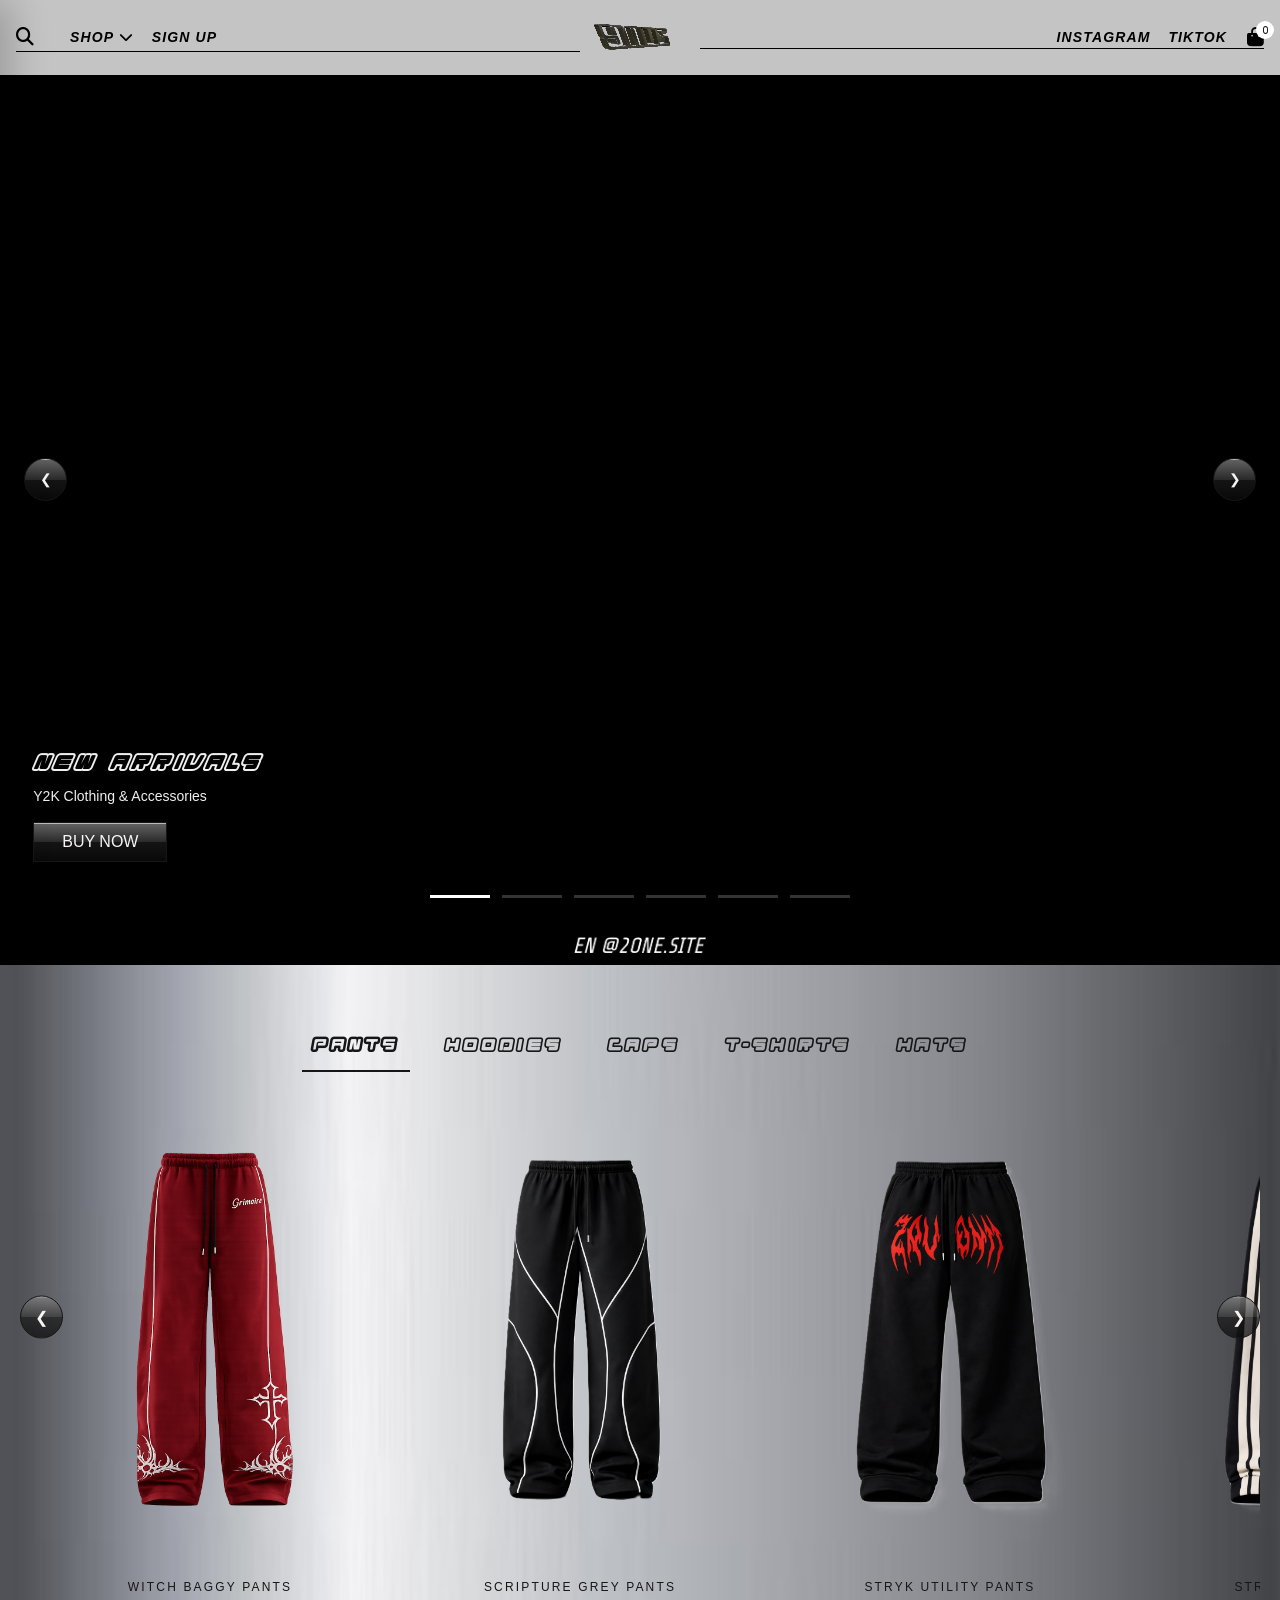
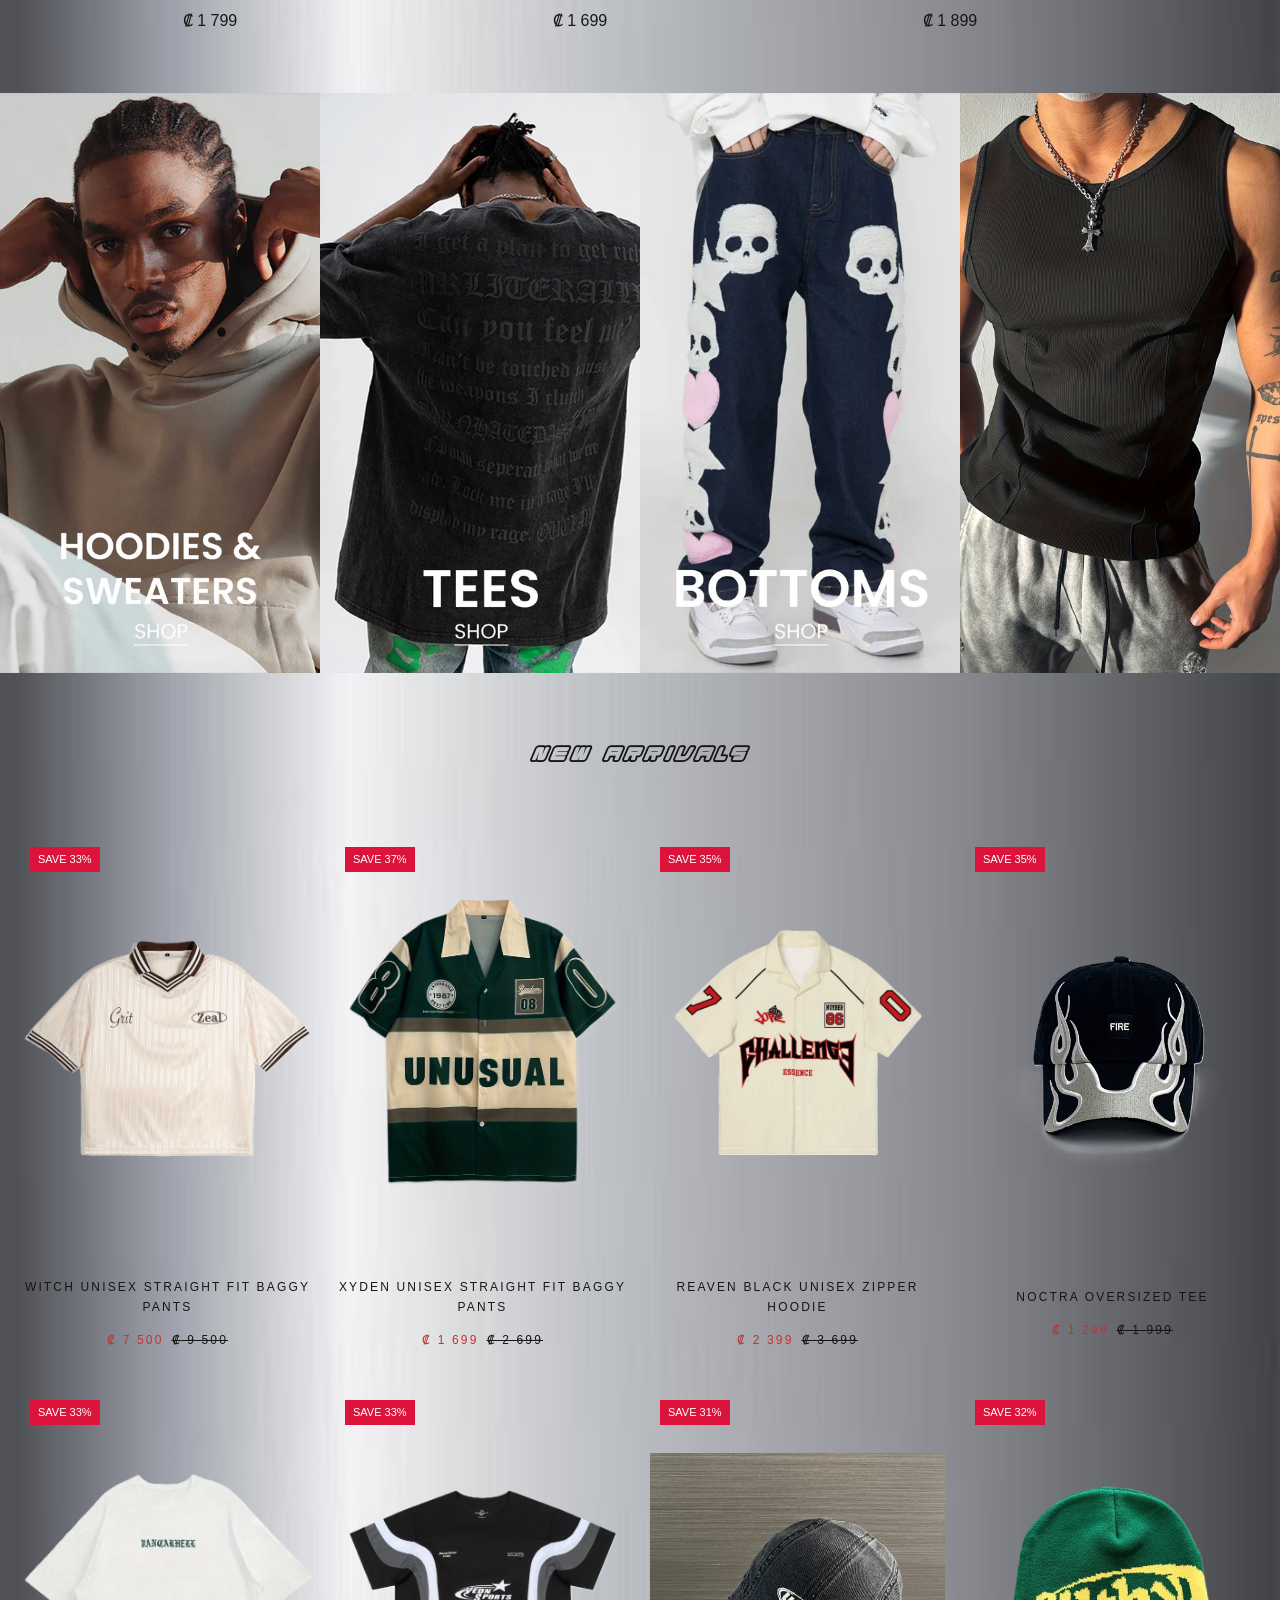
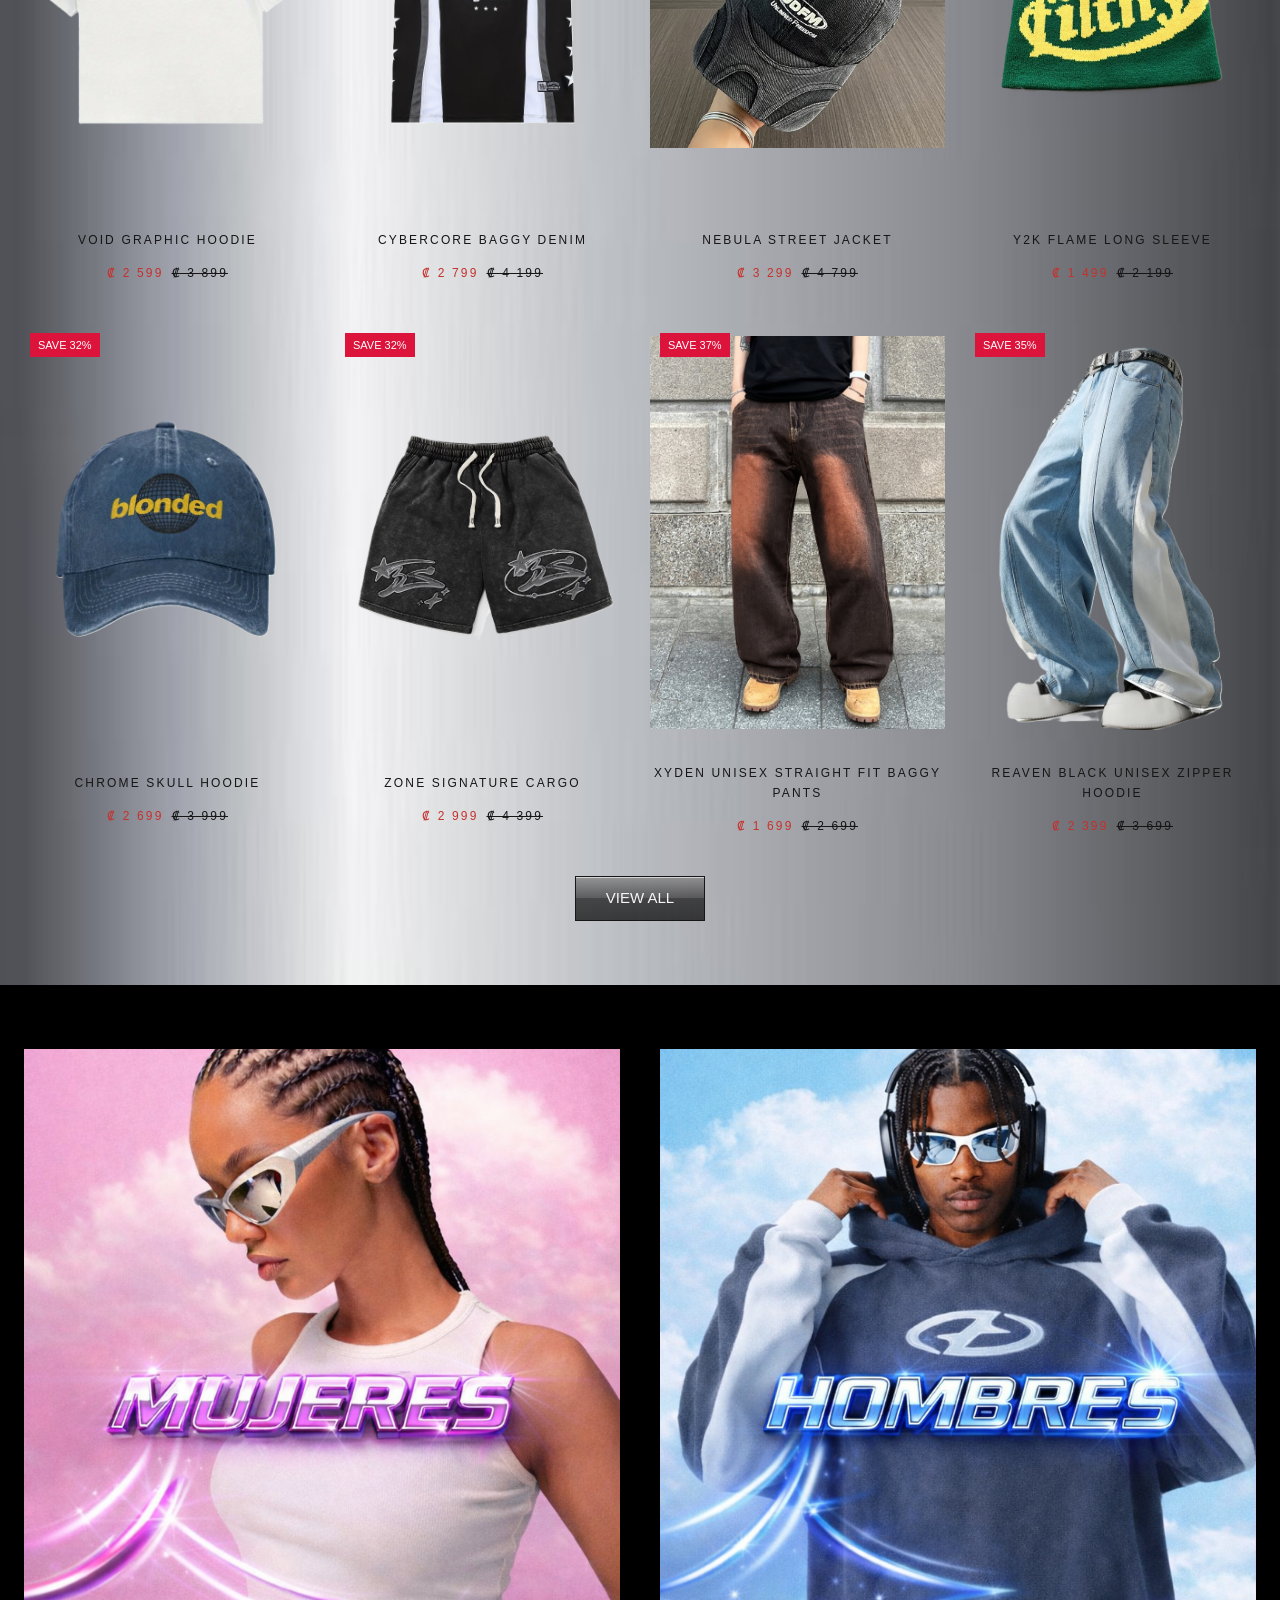
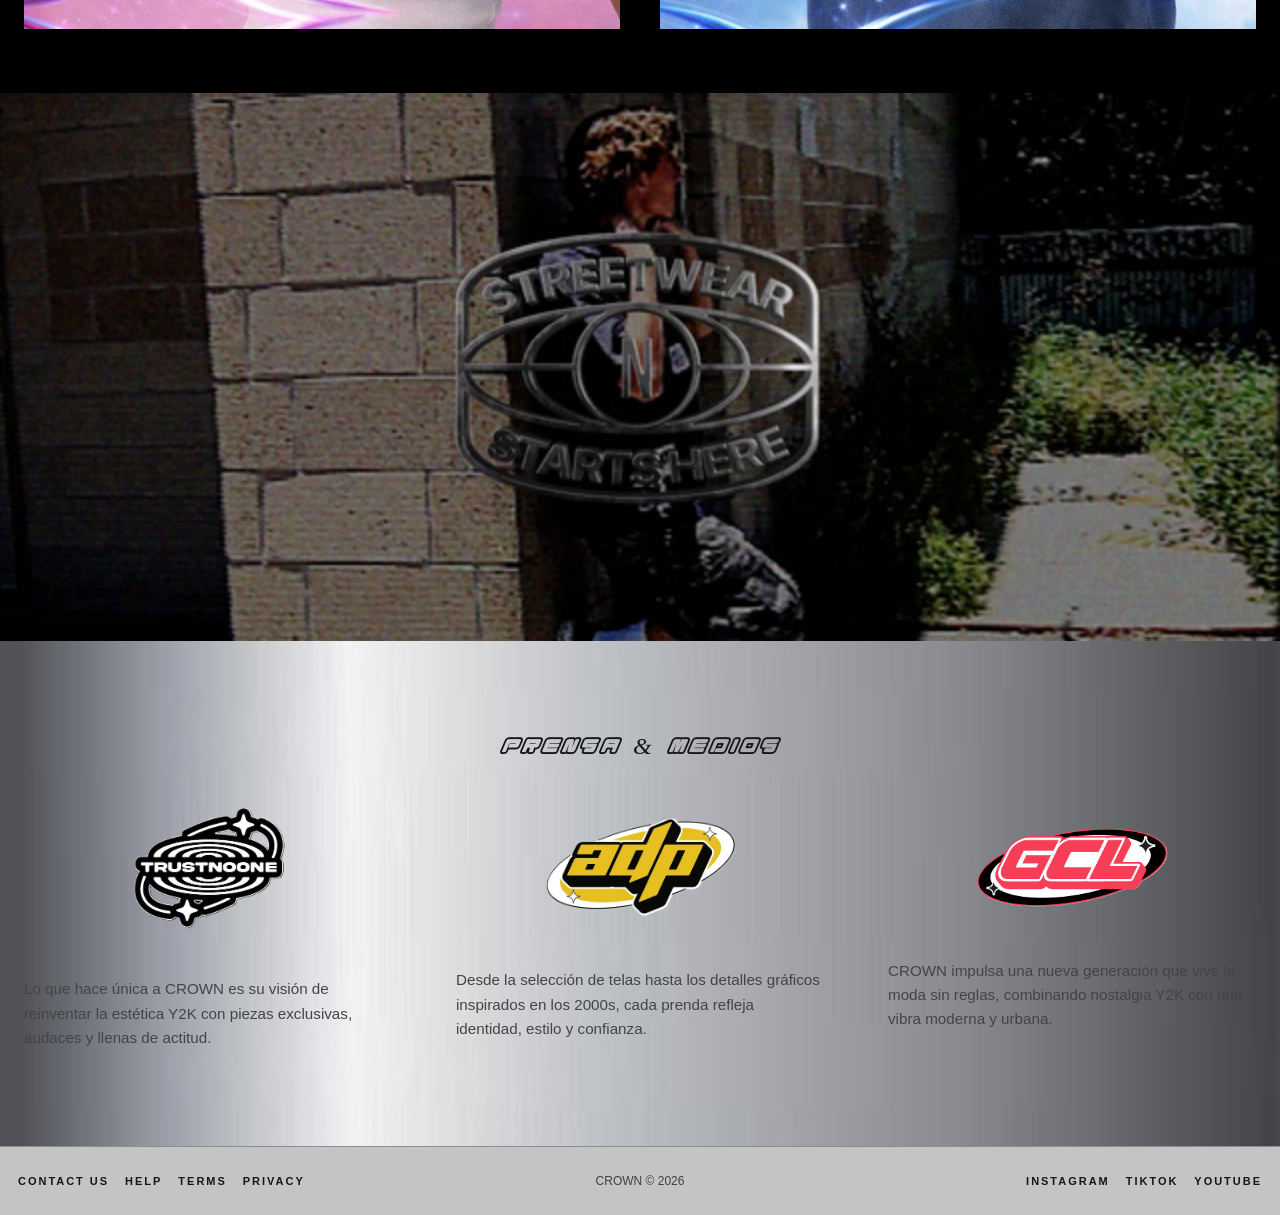
==== index.html @ a40ee008 "first commit" ====
<!doctype html>
<html lang="es">

<head>
    <meta charset="utf-8">
    <meta name="viewport"
        content="width=device-width, initial-scale=1.0, height=device-height, minimum-scale=1.0, maximum-scale=5.0">
    <link href="https://cdnjs.cloudflare.com/ajax/libs/font-awesome/6.5.1/css/all.min.css" rel="stylesheet">

    <title>Elegant Streetwear</title>
    <link rel="shortcut icon" href="favicon.ico" type="image/x-icon">

    <link href="/css/style.css" rel="stylesheet" type="text/css" media="all" />
    <link href="/css/theme.css" rel="stylesheet" type="text/css" media="all" />
    <link href="/css/header.css" rel="stylesheet" type="text/css" media="all" />
    <link href="/css/slider.css" rel="stylesheet" type="text/css" media="all" />
    <link href="/css/featured.css" rel="stylesheet" type="text/css" media="all" />
    <link href="/css/marquee.css" rel="stylesheet" type="text/css" media="all" />
    <link href="/css/categories.css" rel="stylesheet" type="text/css" media="all" />
    <link href="/css/arrivals.css" rel="stylesheet" type="text/css" media="all" />
    <link href="/css/bisection.css" rel="stylesheet" type="text/css" media="all" />
    <link href="/css/video.css" rel="stylesheet" type="text/css" media="all" />
    <link href="/css/reviews.css" rel="stylesheet" type="text/css" media="all" />
    <link href="/css/footer.css" rel="stylesheet" type="text/css" media="all" />
</head>

<body>
    <header class="site-header">
        <div class="header-container">
            <!-- LEFT -->
            <div class="header-left">
                <!-- HAMBURGER (MOBILE) -->
                <button class="hamburger-btn" id="hamburgerBtn">
                    <span></span>
                    <span></span>
                    <span></span>
                </button>
                <!-- SEARCH -->
                <a href="#" class="header-icon">
                    <i class="fa fa-search"></i>
                </a>
                <!-- DESKTOP NAV -->
                <nav class="header-nav">
                    <ul class="nav-list">
                        <li class="nav-item nav-dropdown">
                            <details class="dropdown-root">
                                <summary class="nav-link">
                                    SHOP <i class="fa fa-chevron-down"></i>
                                </summary>

                                <ul class="dropdown-menu">
                                    <li><a href="#">VIEW ALL</a></li>
                                    <li><a href="#">HOODIES</a></li>
                                    <li><a href="#">SHIRTS</a></li>
                                    <li><a href="#">SHORTS</a></li>
                                </ul>
                            </details>
                        </li>
                        <li class="nav-item">
                            <a href="#" class="nav-link">SIGN UP</a>
                        </li>
                    </ul>
                </nav>
            </div>
            <!-- CENTER LOGO -->
            <div class="header-logo">
                <a href="/" class="logo-link">
                    <video class="site-logo" autoplay muted loop playsinline preload="metadata" poster="">
                        <source src="/videos/logo-3d.webm" type="video/mp4">
                        Tu navegador no soporta video HTML5.>
                    </video>
                </a>
            </div>
            <!-- RIGHT -->
            <div class="header-right">
                <nav class="social-nav">
                    <a href="#" class="social-link">INSTAGRAM</a>
                    <a href="#" class="social-link">TIKTOK</a>
                </nav>
                <a href="#" class="header-icon">
                    <i class="fa fa-shopping-bag icon cart-icon" data-count="0" aria-hidden="true"></i>
                </a>
            </div>
        </div>
    </header>

    <!-- SEARCH PANEL -->
    <div class="search-panel" id="searchPanel">
        <div class="search-overlay" id="searchOverlay"></div>
        <div class="search-box">
            <input type="text" placeholder="Search products..." autofocus>
            <button class="search-close" id="searchClose">
                <i class="fa fa-times"></i>
            </button>
        </div>
    </div>

    <!-- MOBILE MENU -->
    <div class="mobile-menu" id="mobileMenu">
        <div class="mobile-menu-overlay" id="mobileOverlay"></div>

        <div class="mobile-menu-panel">
            <button class="mobile-close" id="mobileClose">
                <i class="fa fa-times"></i>
            </button>

            <ul class="mobile-nav-list">
                <li><a href="#">Shop</a></li>
                <li><a href="#">Hoodies</a></li>
                <li><a href="#">Shirts</a></li>
                <li><a href="#">Shorts</a></li>
                <li><a href="#">Sign Up</a></li>
            </ul>

            <div class="mobile-social">
                <a href="#">Instagram</a>
                <a href="#">TikTok</a>
            </div>
        </div>
    </div>

    <main id="main" class="anchor">

        <section class="slider-section">
            <div id="ctrl" class="silder-control-holder">
                <div class="ctrlbtn">
                    &#10094;
                </div>
                <div class="ctrlbtn">
                    &#10095;
                </div>
            </div>

            <div class="slider-domstuff">
                <h1 class="slider-title">
                    New Arrivals
                </h1>
                <div>
                    Y2K Clothing & Accessories
                </div>

                <a href="#" class="basic-button">BUY NOW</a>
            </div>

            <div class="wrap">
                <img src="/images/slider/curtains.jpg" data-sampler="displacement" style="opacity:0;"
                    crossorigin="anonymous" />
                <img src="/images/slider/slider-1.jpg" class="slide-images" style="opacity:0.0;"
                    crossorigin="anonymous" />
                <img src="/images/slider/slider-2.jpg" class="slide-images" style="opacity:0.0;"
                    crossorigin="anonymous" />
                <img src="/images/slider/slider-3.jpg" class="slide-images" style="opacity:0.0;"
                    crossorigin="anonymous" />
                <img src="/images/slider/slider-4.jpg" class="slide-images" style="opacity:0.0;"
                    crossorigin="anonymous" />
                <img src="/images/slider/slider-5.jpg" class="slide-images" style="opacity:0.0;"
                    crossorigin="anonymous" />
                <img src="/images/slider/slider-6.jpg" class="slide-images" style="opacity:0.0;"
                    crossorigin="anonymous" />
            </div>

            <div id="c" class="slider-canvas"></div>

            <div class="slider-indicators">
                <span class="indicator active"></span>
                <span class="indicator"></span>
                <span class="indicator"></span>
                <span class="indicator"></span>
                <span class="indicator"></span>
                <span class="indicator"></span>
            </div>
        </section>

        <section class="top-banners" aria-label="Promotional banners">
            <div class="top-banners-item">
                <img src="/images/marquee.gif" alt="Descuentos especiales">
            </div>
        </section>

        <!-- FEATURED COLLECTION -->

        <section class="featured-section">
            <div class="featured-wrapper">

                <header class="featured-header">
                    <nav class="featured-filter">
                        <button class="filter-btn active" data-category="pants">pants</button>
                        <button class="filter-btn" data-category="hoodies">hoodies</button>
                        <button class="filter-btn" data-category="caps">caps</button>
                        <button class="filter-btn" data-category="tshirts">t-shirts</button>
                        <button class="filter-btn" data-category="hats">hats</button>
                    </nav>
                </header>

                <div class="featured-slider-wrapper">
                    <button class="slider-btn slider-prev">&#10094;</button>

                    <div class="featured-slider" id="featuredSlider"></div>

                    <button class="slider-btn slider-next">&#10095;</button>
                </div>

            </div>
        </section>



        <section class="collection-strip" aria-label="Shop categories">
            <ul class="collection-list">
                <li class="collection-item">
                    <a href="/collections/hoodies-for-men-women">
                        <img src="/images/categories/category-1.webp" alt="Hoodies">
                    </a>
                </li>

                <li class="collection-item">
                    <a href="/collections/baggy-pants">
                        <img src="/images/categories/category-2.webp" alt="Baggy Pants">
                    </a>
                </li>

                <li class="collection-item">
                    <a href="/collections/vest">
                        <img src="/images/categories/category-3.webp" alt="Vest">
                    </a>
                </li>

                <li class="collection-item">
                    <a href="/collections/boxy-oversized-tshirt">
                        <img src="/images/categories/category-4.jpg" alt="T-Shirts">
                    </a>
                </li>
            </ul>
        </section>

        <!-- MAIN COLLECTION -->

        <section id="#" class="arrival-container">
            <div class="arrival-grid">
                <div class="arrival-div">
                    <h2 class="arrival-heading">NEW ARRIVALS</h2>
                </div>

                <div class="arrival-list" id="arrivalList"><!-- DINAMIC CONTENT --></div>

                <div class="arrive-bottom-div">
                    <a class="arrival-btn" href="#">VIEW ALL</a>
                </div>
            </div>
        </section>

        <!-- BISECTION -->

        <section class="bisection">
            <div class="bisection-wrapper">

                <ul class="bisection-list">

                    <li class="bisection-item">
                        <a href="#" class="bisection-link">
                            <figure class="bisection-figure">
                                <img src="/images/genderf.png" alt="Y2K Fashion Women" class="bisection-image"
                                    loading="lazy">
                            </figure>
                        </a>
                    </li>

                    <li class="bisection-item">
                        <a href="#" class="bisection-link">
                            <figure class="bisection-figure">
                                <img src="/images/genderm.png" alt="Y2K Fashion Men" class="bisection-image"
                                    loading="lazy">
                            </figure>
                        </a>
                    </li>

                </ul>

            </div>
        </section>

        <!-- VIDEO COLLECTION -->

        <section class="video-section" aria-label="Video promocional principal">
            <div class="video-wrapper">
                <video class="video-bg" autoplay muted loop playsinline preload="metadata"
                    poster="/videos/poster-1.webp">
                    <source src="/videos/video-1.mp4" type="video/mp4">
                    Tu navegador no soporta video HTML5.
                </video>
            </div>
        </section>

        <section class="press-media-section">
            <div class="press-media-container">
                <header class="press-media-header">
                    <p class="press-media-label">Prensa & Medios</p>
                </header>

                <div class="press-media-grid">

                    <article class="press-media-card">
                        <a href="#" class="press-media-image-link">
                            <img src="/images/reviews/brand-1.png" alt="">
                        </a>
                        <p class="press-media-text">
                            Lo que hace única a CROWN es su visión de reinventar la estética Y2K con piezas exclusivas,
                            audaces y llenas de actitud.
                        </p>
                    </article>

                    <article class="press-media-card">
                        <a href="#" class="press-media-image-link">
                            <img src="/images/reviews/brand-2.png" alt="">
                        </a>
                        <p class="press-media-text">
                            Desde la selección de telas hasta los detalles gráficos inspirados en los 2000s, cada prenda
                            refleja identidad, estilo y confianza.
                        </p>
                    </article>

                    <article class="press-media-card">
                        <a href="#" class="press-media-image-link">
                            <img src="/images/reviews/brand-3.png" alt="">
                        </a>
                        <p class="press-media-text">
                            CROWN impulsa una nueva generación que vive la moda sin reglas, combinando nostalgia Y2K con
                            una vibra moderna y urbana.
                        </p>
                    </article>
                </div>
            </div>
        </section>

        <footer class="site-footer">
            <div class="footer-container">

                <!-- LEFT: LEGAL / SUPPORT NAV -->
                <nav class="footer-nav footer-nav--legal" aria-label="Footer legal navigation">
                    <ul class="footer-list">
                        <li><a href="#">Contact Us</a></li>
                        <li><a href="#">Help</a></li>
                        <li><a href="#">Terms</a></li>
                        <li><a href="#">Privacy</a></li>
                    </ul>
                </nav>

                <!-- CENTER: COPYRIGHT -->
                <p class="footer-copyright">
                    CROWN © 2026
                </p>

                <!-- RIGHT: SOCIAL NAV -->
                <nav class="footer-nav footer-nav--social" aria-label="Footer social links">
                    <ul class="footer-list">
                        <li>
                            <a href="#" target="_blank" rel="noopener noreferrer">
                                Instagram
                            </a>
                        </li>
                        <li>
                            <a href="#" target="_blank" rel="noopener noreferrer">
                                TikTok
                            </a>
                        </li>
                        <li>
                            <a href="#" target="_blank" rel="noopener noreferrer">
                                YouTube
                            </a>
                        </li>
                    </ul>
                </nav>

            </div>
        </footer>
    </main>

    <script src="/js/header.js"></script>
    <script src="/js/curtains-umd.js"></script>
    <script src="/js/webglcurtslider.js"></script>
    <script src="/js/slider.js"></script>
    <script src="/js/featured.js"></script>
    <script src="/js/arrives.js"></script>
</body>

</html>
---- css/style.css ----
@font-face {
  font-family: "ProtomoOutline";
  src: url("/fonts/Protomo-Outline.otf") format("opentype");
  font-weight: normal;
  font-style: normal;
  font-display: swap;
}

:root {
  --container-max-width: 100%;
  --container-xxs-max-width: 27.5rem;
  --container-xs-max-width: 42.5rem;
  --container-sm-max-width: 61.25rem;
  --container-md-max-width: 71.875rem;
  --container-lg-max-width: 78.75rem;
  --container-xl-max-width: 85rem;
  --container-gutter: 1.25rem;
  --section-vertical-spacing: 2rem;
  --section-vertical-spacing-tight: 2rem;
  --section-stack-gap: 1.5rem;
  --section-stack-gap-tight: 1.5rem;
  --form-gap: 1.25rem;
  --fieldset-gap: 1rem;
  --form-control-gap: 0.625rem;
  --checkbox-control-gap: 0.75rem;
  --input-padding-block: 0.65rem;
  --input-padding-inline: 0.8rem;
  --checkbox-size: 0.875rem;

  --sticky-area-height: calc(
    var(--announcement-bar-is-sticky, 0) * var(--announcement-bar-height, 0px) +
      var(--header-is-sticky, 0) * var(--header-is-visible, 1) *
      var(--header-height, 0px)
  );

  --transform-logical-flip: 1;
  --transform-origin-start: left;
  --transform-origin-end: right;

  --heading-font-family: "Instrument Sans", sans-serif;
  --heading-font-weight: 400;
  --heading-font-style: normal;
  --heading-text-transform: uppercase;
  --heading-letter-spacing: 0.18em;
  --text-font-family: Nunito, sans-serif;
  --text-font-weight: 400;
  --text-font-style: normal;
  --text-letter-spacing: 0em;
  --button-font: var(--text-font-style) var(--text-font-weight) var(--text-sm) /
    1.65 var(--text-font-family);
  --button-text-transform: uppercase;
  --button-letter-spacing: 0.18em;
  /* Font sizes */
  --text-heading-size-factor: 1;
  --text-h1: max(
    0.6875rem,
    clamp(1.375rem, 1.146341463414634rem + 0.975609756097561vw, 2rem) *
      var(--text-heading-size-factor)
  );
  --text-h2: max(
    0.6875rem,
    clamp(1.25rem, 1.0670731707317074rem + 0.7804878048780488vw, 1.75rem) *
      var(--text-heading-size-factor)
  );
  --text-h3: max(
    0.6875rem,
    clamp(1.125rem, 1.0335365853658536rem + 0.3902439024390244vw, 1.375rem) *
      var(--text-heading-size-factor)
  );
  --text-h4: max(
    0.6875rem,
    clamp(1rem, 0.9542682926829268rem + 0.1951219512195122vw, 1.125rem) *
      var(--text-heading-size-factor)
  );
  --text-h5: calc(0.875rem * var(--text-heading-size-factor));
  --text-h6: calc(0.75rem * var(--text-heading-size-factor));
  --text-xs: 0.75rem;
  --text-sm: 0.8125rem;
  --text-base: 0.875rem;
  --text-lg: 1rem;
  --text-xl: 1.125rem;
  --rounded-full: 9999px;
  --button-border-radius: 0.125rem;
  --input-border-radius: 0rem;
  --shadow-sm: 0 2px 8px rgb(0 0 0 / 0.05);
  --shadow: 0 5px 15px rgb(0 0 0 / 0.05);
  --shadow-md: 0 5px 30px rgb(0 0 0 / 0.05);
  --shadow-block: px px px rgb(var(--text-primary) / 0);
}

[dir="rtl"]:root {
  --transform-logical-flip: -1;
  --transform-origin-start: right;
  --transform-origin-end: left;
}

@media screen and (min-width: 700px) {
  :root {
    --text-xs: 0.75rem;
    --text-sm: 0.8125rem;
    --text-base: 0.875rem;
    --text-lg: 1rem;
    --text-xl: 1.25rem;
    --container-gutter: 2rem;
  }
}

@media screen and (min-width: 1000px) {
  :root {
    --container-gutter: 3rem;
    --section-vertical-spacing: 3rem;
    --section-vertical-spacing-tight: 3rem;
    --section-stack-gap: 2.25rem;
    --section-stack-gap-tight: 2.25rem;
  }
}

:root {
  --page-overlay: 0 0 0 / 0.4;
  --page-background: ;
  --on-sale-text: 197 49 45;
  --on-sale-badge-background: 197 49 45;
  --on-sale-badge-text: 255 255 255;
  --sold-out-badge-background: 255 255 255;
  --sold-out-badge-text: 0 0 0 / 0.65;
  --custom-badge-background: 0 0 0;
  --custom-badge-text: 255 255 255;
  --star-color: 48 122 7;
  --success-background: 212 227 203;
  --success-text: 48 122 7;
  --warning-background: 237 237 237;
  --warning-text: 107 107 107;
  --error-background: 219 219 219;
  --error-text: 107 107 107;
}

.color-scheme--scheme-1 {
  --accent: 28 28 28;
  --text-color: 0 0 0;
  --background: 196 196 196 / 1;
  --background-without-opacity: 196 196 196;
  --background-gradient: ;
  --border-color: 167 167 167;
  --button-background: 28 28 28;
  --button-text-color: 255 255 255;
  --circle-button-background: 255 255 255;
  --circle-button-text-color: 28 28 28;
}

.shopify-section:has(
    .section-spacing.color-scheme--bg-4956a57c16ea1cfdc766ca090daf4031
  )
  + .shopify-section:has(
    .section-spacing.color-scheme--bg-4956a57c16ea1cfdc766ca090daf4031:not(
        .bordered-section
      )
  )
  .section-spacing {
  padding-block-start: 0;
}

.color-scheme--scheme-2 {
  --accent: 28 28 28;
  --text-color: 28 28 28;
  --background: 255 255 255 / 1;
  --background-without-opacity: 255 255 255;
  --background-gradient: ;
  --border-color: 221 221 221;
  --button-background: 28 28 28;
  --button-text-color: 255 255 255;
  --circle-button-background: 255 255 255;
  --circle-button-text-color: 28 28 28;
}

.shopify-section:has(
    .section-spacing.color-scheme--bg-54922f2e920ba8346f6dc0fba343d673
  )
  + .shopify-section:has(
    .section-spacing.color-scheme--bg-54922f2e920ba8346f6dc0fba343d673:not(
        .bordered-section
      )
  )
  .section-spacing {
  padding-block-start: 0;
}

.color-scheme--scheme-3 {
  --accent: 255 255 255;
  --text-color: 255 255 255;
  --background: 0 0 0 / 1;
  --background-without-opacity: 0 0 0;
  --background-gradient: ;
  --border-color: 38 38 38;
  --button-background: 255 255 255;
  --button-text-color: 28 28 28;
  --circle-button-background: 255 255 255;
  --circle-button-text-color: 28 28 28;
}

.shopify-section:has(
    .section-spacing.color-scheme--bg-77e774e6cc4d94d6a32f6256f02d9552
  )
  + .shopify-section:has(
    .section-spacing.color-scheme--bg-77e774e6cc4d94d6a32f6256f02d9552:not(
        .bordered-section
      )
  )
  .section-spacing {
  padding-block-start: 0;
}

.color-scheme--scheme-4 {
  --accent: 255 255 255;
  --text-color: 255 255 255;
  --background: 0 0 0 / 0;
  --background-without-opacity: 0 0 0;
  --background-gradient: ;
  --border-color: 255 255 255;
  --button-background: 255 255 255;
  --button-text-color: 28 28 28;
  --circle-button-background: 255 255 255;
  --circle-button-text-color: 28 28 28;
}

.shopify-section:has(
    .section-spacing.color-scheme--bg-3671eee015764974ee0aef1536023e0f
  )
  + .shopify-section:has(
    .section-spacing.color-scheme--bg-3671eee015764974ee0aef1536023e0f:not(
        .bordered-section
      )
  )
  .section-spacing {
  padding-block-start: 0;
}

.color-scheme--dialog {
  --accent: 28 28 28;
  --text-color: 28 28 28;
  --background: 255 255 255 / 1;
  --background-without-opacity: 255 255 255;
  --background-gradient: ;
  --border-color: 221 221 221;
  --button-background: 28 28 28;
  --button-text-color: 255 255 255;
  --circle-button-background: 255 255 255;
  --circle-button-text-color: 28 28 28;
}

.gokwik-checkout {
  width: 100%;
  display: flex;
  justify-content: center;
  flex-direction: column;
  align-items: end;
  margin-bottom: 10px;
}

.gokwik-checkout button {
  max-width: 100%;
  width: 100%;
  border: none;
  display: flex;
  justify-content: center;
  align-items: center;
  background: #000000;
  position: relative;
  margin: 0;
  cursor: pointer;
  padding: 5px 10px;
  height: 45px;
}

#gokwik-buy-now.disabled,
.gokwik-disabled {
  opacity: 0.5;
  cursor: not-allowed;
}

.gokwik-checkout button:focus {
  outline: none;
}

.gokwik-checkout button > span {
  display: flex;
}

.gokwik-checkout button > span.btn-text {
  display: flex;
  flex-direction: column;
  color: #ffffff;
  align-items: flex-start;
}

.gokwik-checkout button > span.btn-text > span:last-child {
  padding-top: 2px;
  font-size: 10px;
  line-height: 10px;
  text-transform: initial;
}

.gokwik-checkout button > span.btn-text > span:first-child {
  font-size: 13px;
}

.gokwik-checkout button > span.pay-opt-icon img:first-child {
  margin-right: 10px;
  margin-left: 10px;
}

/*   Additional */

.gokwik-checkout button.disabled {
  opacity: 0.5;
  cursor: not-allowed;
}

.gokwik-checkout button.disabled .addloadr#btn-loader {
  display: flex !important;
}

#gokwik-buy-now.disabled .addloadr#btn-loader {
  display: flex !important;
}

#gokwik-buy-now:disabled {
  cursor: not-allowed;
}

.gokwik-checkout button:hover {
  background-position: right center;
}

button[name="checkout"] {
  width: 0px;
  height: 0px;
  visibility: hidden;
}

#gokwik-buy-now {
  background: #000000;
  width: 100%;
  color: #ffffff;
  cursor: pointer;
  line-height: 1;
  border-radius: 5px;
  padding: 15px 10px;
  font-size: 13px;
  margin-bottom: 10px;
  position: relative;
  text-transform: uppercase;
  letter-spacing: 2px;
}

/* Loader CSS */

#btn-loader {
  display: none;
  position: absolute;
  top: 0;
  bottom: 0;
  left: 0;
  right: 0;
  justify-content: center;
  align-items: center;
  background: #000000;
  border-radius: 10px;
}

.cir-loader,
.cir-loader:after {
  border-radius: 50%;
  width: 35px;
  height: 35px;
}

.cir-loader {
  margin: 6px auto;
  font-size: 10px;
  position: relative;
  text-indent: -9999em;
  border-top: 0.5em solid rgba(255, 255, 255, 0.2);
  border-right: 0.5em solid rgba(255, 255, 255, 0.2);
  border-bottom: 0.5em solid rgba(255, 255, 255, 0.2);
  border-left: 0.5em solid #ffffff;
  -webkit-transform: translateZ(0);
  -ms-transform: translateZ(0);
  transform: translateZ(0);
  -webkit-animation: load8 1.1s infinite linear;
  animation: load8 1.1s infinite linear;
}

@-webkit-keyframes load8 {
  0% {
    -webkit-transform: rotate(0deg);
    transform: rotate(0deg);
  }

  100% {
    -webkit-transform: rotate(360deg);
    transform: rotate(360deg);
  }
}

@keyframes load8 {
  0% {
    -webkit-transform: rotate(0deg);
    transform: rotate(0deg);
  }

  100% {
    -webkit-transform: rotate(360deg);
    transform: rotate(360deg);
  }
}

.gradient {
  background: linear-gradient(180deg, #faf8f0 0%, #043f63 100%);
  --bg-overlay-color: transparent;
  min-width: 980px;
}

.heading,
.h1,
.h2,
.h3,
.h4,
.h5,
.h6,
.prose :where(h1, h2, h3, h4, h5, h6) {
  font-family: "Instrument Sans", sans-serif;
  letter-spacing: 0.18em;
  text-transform: uppercase;
  overflow-wrap: anywhere;
}
---- css/theme.css ----
*,
:before,
:after {
  box-sizing: border-box;
  border-style: solid;
  border-width: 0;
  border-color: rgb(var(--border-color));
  -webkit-font-smoothing: antialiased;
  -moz-osx-font-smoothing: grayscale;
}
html {
  -webkit-text-size-adjust: 100%;
  tab-size: 4;
  scroll-padding-top: var(--sticky-area-height);
  interpolate-size: allow-keywords;
  line-height: 1.5;
}
body {
  background: #c4c4c4;
  font:
    200 1rem / 1.50 "Instrument Sans", sans-serif,
    sans-serif;
  letter-spacing: var(--text-letter-spacing);
  margin: 0;
  position: relative;
}

hr {
  border-top-width: 1px;
  justify-self: stretch;
  height: 0;
}
a {
  color: inherit;
  -webkit-text-decoration: inherit;
  text-decoration: inherit;
}
b,
strong {
  font-weight: bolder;
}
code,
kbd,
samp,
pre {
  font-family:
    ui-monospace,
    SFMono-Regular,
    Menlo,
    Monaco,
    Consolas,
    Liberation Mono,
    Courier New,
    monospace;
  font-size: 1em;
}
table {
  text-indent: 0;
  border-color: inherit;
  border-collapse: collapse;
}
button,
input{
  font-family: inherit;
  font-size: 100%;
  font-weight: inherit;
  font-style: inherit;
  line-height: inherit;
  text-transform: inherit;
  color: inherit;
  margin: 0;
  padding: 0;
}
input[type="submit"] {
  cursor: pointer;
}
button,
select {
  text-transform: none;
}
button,
[type="button"],
[type="reset"],
[type="submit"] {
  -webkit-appearance: button;
  background-color: #0000;
  background-image: none;
}
button,
label,
summary,
[role="button"],
[type="checkbox"],
[type="radio"] {
  -webkit-tap-highlight-color: transparent;
  touch-action: manipulation;
  cursor: pointer;
}
:-moz-focusring {
  outline: auto;
}
:-moz-ui-invalid {
  box-shadow: none;
}
::-webkit-inner-spin-button {
  height: auto;
}
::-webkit-outer-spin-button {
  height: auto;
}
::-webkit-date-and-time-value {
  text-align: start;
}
[type="date"] {
  min-height: 3rem;
}
[type="search"] {
  -webkit-appearance: textfield;
  outline-offset: -2px;
}
::-webkit-search-decoration {
  -webkit-appearance: none;
}
::-webkit-file-upload-button {
  -webkit-appearance: button;
  font: inherit;
}
summary {
  list-style-type: none;
}
summary::-webkit-details-marker {
  display: none;
}

h1,
h2,
h3,
h4,
h5,
h6 {
  margin: 0;
  font-weight: normal;
}
fieldset {
  margin: 0;
  padding: 0;
}
legend {
  padding: 0;
}
ul,
ol,
menu {
  margin: 0;
  padding: 0;
}
.unstyled-list {
  margin: 0;
  padding: 0;
  list-style: none;
}
textarea {
  resize: vertical;
  field-sizing: content;
  min-height: 4lh;
}
input::placeholder,
textarea::placeholder {
  opacity: 1;
  color: rgb(var(--text-color) / 0.65);
}
:disabled {
  cursor: default !important;
}
img,
svg,
video,
canvas,
audio,
iframe,
embed,
object {
  vertical-align: middle;
  display: block;
}
img {
  color: #0000;
  max-width: 100%;
  height: auto;
}
[role="img"] svg {
  display: initial;
}
picture source {
  display: contents;
}
video {
  max-width: 100%;
  height: auto;
}
:focus:not(:focus-visible) {
  outline: none;
}
[hidden] {
  display: none !important;
}
height-observer {
  display: block;
}

.color-scheme,
.press-media-section,
.arrival-container,
.featured-section {
  color: #161616;
  background-color: rgb(var(--background));
  background-image: url("/images/bg.avif");
  background-size: cover;
  background-position: center;
  background-repeat: no-repeat;
  border-color: rgb(var(--border-color));
}

.color-scheme--with-image-overlay {
  --border-color: var(--text-color) / 0.6;
}
.color-scheme--with-image-overlay .button--outline {
  --border-color: var(--text-color);
}
.accordion {
  box-sizing: content-box;
  display: block;
}
.accordion {
  border-block-width: 1px;
}
.accordion :is(svg) {
  transition: transform 0.2s;
}
.accordion + .accordion {
  border-block-start-width: 0;
}
.accordion__toggle {
  justify-content: space-between;
  align-items: center;
  column-gap: 0.625rem;
  padding-block: 1.25rem;
  display: flex;
}
.accordion__content {
  margin-block-start: -0.25rem;
  padding-block-end: 1.25rem;
  padding-inline-end: 1.25rem;
}
@media screen and (min-width: 1000px) {
  .accordion__toggle.text-lg {
    padding-block: 1.5rem;
  }
  .accordion--lg .accordion__toggle {
    padding-block: 2rem;
  }
  .accordion--lg .accordion__content {
    margin-block-start: -0.5rem;
  }
}
.accordion-group > * + * > .accordion {
  border-block-start-width: 0;
}
.blog-post-card {
  align-content: start;
  gap: 1.25rem;
  display: grid;
}
.blog-post-card__info {
  justify-items: start;
  row-gap: 1rem;
  display: grid;
}
.blog-post-card__meta {
  flex-wrap: wrap;
  align-items: center;
  column-gap: 0.5rem;
  display: flex;
}
.blog-post-card__meta > * + :before {
  content: "\2022";
  margin-inline-end: 0.5rem;
}
.blog-post-list {
  --blog-post-list-items-per-row: 1;
  --blog-post-list-column-gap: 1.875rem;
  --blog-post-list-row-gap: var(--section-stack-gap);
  --blog-post-list-card-width: calc(
    100% / var(--blog-post-list-items-per-row) -
      var(--blog-post-list-column-gap) *
      (var(--blog-post-list-items-per-row) - 1) /
      var(--blog-post-list-items-per-row)
  );
  grid: auto / repeat(auto-fit, var(--blog-post-list-card-width));
  align-items: start;
  column-gap: var(--blog-post-list-column-gap);
  row-gap: var(--blog-post-list-row-gap);
  display: grid;
}
.featured-blog-post {
  grid-column: 1 / -1;
  display: none;
}
@media screen and (min-width: 700px) {
  .blog-post-list {
    --blog-post-list-items-per-row: 2;
  }
}
@media screen and (max-width: 999px) {
  .blog-post-list--carousel {
    --blog-post-list-card-width: 40vw;
    grid: auto / auto-flow var(--blog-post-list-card-width);
  }
}
@media screen and (max-width: 699px) {
  .blog-post-list--carousel {
    --blog-post-list-card-width: 74vw;
  }
}
@media screen and (min-width: 1000px) {
  .blog-post-list {
    --blog-post-list-items-per-row: 3;
    --blog-post-list-column-gap: 3.75rem;
  }
  .featured-blog-post {
    display: block;
  }
  .featured-blog-post + .blog-post-card {
    display: none;
  }
}
@media screen and (min-width: 1150px) {
  .blog-post-list {
    --blog-post-list-row-gap: 3.75rem;
  }
}
.shopify-challenge__button,
.shopify-payment-button__button--unbranded {
  all: revert;
}
.button,
.shopify-challenge__button,
.shopify-payment-button__button--unbranded {
  --initial-gradient: linear-gradient(
    rgb(var(--button-background)),
    rgb(var(--button-background))
  );
  --hover-gradient: linear-gradient(transparent, transparent);
  --initial-background-position: var(--transform-origin-end);
  --hover-background-position: var(--transform-origin-start);
  -webkit-appearance: none;
  appearance: none;
  text-transform: var(--button-text-transform);
  font: var(--button-font);
  letter-spacing: var(--button-letter-spacing);
  text-shadow: none;
  text-align: center;
  cursor: pointer;
  color: rgb(var(--button-text-color));
  border: 1px solid rgb(var(--button-outline-color, var(--button-background)));
  border-radius: var(--button-border-radius);
  background-color: #0000;
  background-image: var(--initial-gradient), var(--hover-gradient);
  background-size:
    101% 101%,
    0 101%;
  background-position: var(--initial-background-position);
  background-repeat: no-repeat;
  justify-content: center;
  align-items: center;
  column-gap: 1.125rem;
  padding: 0.65rem 1.75rem;
  transition:
    background-size 0.45s cubic-bezier(0.785, 0.135, 0.15, 0.86),
    background-position 0.45s step-end,
    color 0.45s cubic-bezier(0.785, 0.135, 0.15, 0.86),
    border 0.45s cubic-bezier(0.785, 0.135, 0.15, 0.86);
  display: inline-flex;
  position: relative;
}
.shopify-payment-button__button--unbranded {
  border: 1px solid rgb(var(--button-outline-color, var(--button-background))) !important;
  border-radius: var(--button-border-radius) !important;
  background-color: #0000 !important;
  transition:
    background-size 0.45s cubic-bezier(0.785, 0.135, 0.15, 0.86),
    background-position 0.45s step-end,
    color 0.45s cubic-bezier(0.785, 0.135, 0.15, 0.86),
    border 0.45s cubic-bezier(0.785, 0.135, 0.15, 0.86) !important;
}
.shopify-payment-button__button--unbranded:not(:hover) {
  color: rgb(var(--button-text-color)) !important;
}
.button--outline {
  --initial-gradient: linear-gradient(transparent, transparent);
  --hover-gradient: linear-gradient(
    rgb(var(--button-background)),
    rgb(var(--button-background))
  );
  --initial-background-position: var(--transform-origin-start);
  --hover-background-position: var(--transform-origin-end);
  color: rgb(var(--button-background, var(--text-color)));
  border-color: rgb(var(--button-outline-color, var(--border-color)));
}
.button--subdued.button--outline {
  color: rgb(var(--button-background) / 0.65);
  border-color: rgb(var(--border-color));
}
.button--sm {
  font-size: var(--text-xs);
  padding: 0.5rem 0.75rem;
}
@media screen and (pointer: fine) and (prefers-reduced-motion: no-preference) {
  .features--button-transition
    :is(
      .button,
      .shopify-challenge__button,
      .shopify-payment-button__button--unbranded
    ):not([disabled]):hover {
    color: rgb(var(--button-background));
    background-position: var(--hover-background-position);
    border-color: rgb(var(--button-background));
    background-size:
      0 101%,
      101% 101%;
  }
  .features--button-transition
    .shopify-payment-button__button--unbranded:not([disabled]):hover {
    background-color: #0000;
  }
  .features--button-transition .button--outline:not([disabled]):hover {
    color: rgb(var(--button-text-color));
  }
}
.button-group {
  flex-wrap: wrap;
  align-items: center;
  gap: 1rem;
  display: flex;
}
.button-group > * {
  margin: 0 !important;
}
.button-group:has(.link):has(.button) {
  column-gap: 1.5rem;
}
@media screen and (min-width: 700px) {
  .button-group {
    gap: 1.25rem;
  }
  .button-group:has(.link):not(:has(.button)) {
    column-gap: 2rem;
  }
  .button-group--same-width {
    grid-auto-columns: minmax(0, 1fr);
    grid-auto-flow: column;
    display: grid;
  }
}
.additional-checkout-buttons {
  width: 100%;
}
.shopify-payment-button__button {
  vertical-align: top;
  width: 100%;
  min-height: calc(1lh + 1.3rem + 2px);
}
shopify-accelerated-checkout,
shopify-accelerated-checkout-cart {
  --shopify-accelerated-checkout-button-block-size: 44px;
  --shopify-accelerated-checkout-button-border-radius: var(
    --button-border-radius
  );
  --shopify-accelerated-checkout-button-box-shadow: none;
}
@keyframes animateIconInline {
  0% {
    opacity: 1;
    transform: translate(0);
  }
  50% {
    opacity: 0;
    transform: translate(100%);
  }
  51% {
    opacity: 0;
    transform: translate(-100%);
  }
  to {
    opacity: 1;
    transform: translate(0);
  }
}
@keyframes animateIconBlock {
  0% {
    opacity: 1;
    transform: translateY(0);
  }
  50% {
    opacity: 0;
    transform: translateY(100%);
  }
  51% {
    opacity: 0;
    transform: translateY(-100%);
  }
  to {
    opacity: 1;
    transform: translateY(0);
  }
}
.circle-button {
  --circle-button-size: 2.75rem;
  width: var(--circle-button-size);
  height: var(--circle-button-size);
  background: rgb(var(--circle-button-background));
  color: rgb(var(--circle-button-text-color));
  border-radius: var(--rounded-full);
  box-shadow: 0 0.125rem 0.625rem rgb(var(--circle-button-text-color) / 0.15);
  place-items: center;
  display: grid;
}
.circle-button > svg {
  width: 0.75rem;
}
.circle-button > .icon-zoom {
  width: 0.875rem;
}
@media screen and (pointer: fine) and (prefers-reduced-motion: no-preference) {
  .circle-button.hover\:animate-icon-inline:hover svg {
    animation: 0.35s ease-in-out forwards animateIconInline;
  }
  .circle-button.hover\:animate-icon-block:hover svg {
    animation: 0.35s ease-in-out forwards animateIconBlock;
  }
}
.circle-button--sm {
  --circle-button-size: 2.25rem;
}
.circle-button--lg,
.circle-button--xl {
  --circle-button-size: 3.125rem;
}
:is(.circle-button--lg, .circle-button--xl) > svg {
  width: 1rem;
}
@media screen and (min-width: 700px) {
  .circle-button--xl {
    --circle-button-size: 3.5rem;
  }
}
.content-over-media {
  height: 95vh;
  --content-over-media-gap: 1.25rem;
  --content-over-media-calculated-row-gap: var(
    --content-over-media-row-gap,
    var(--content-over-media-gap)
  );
  --content-over-media-calculated-column-gap: var(
    --content-over-media-column-gap,
    var(--content-over-media-gap)
  );
  grid-template:
    [full-start] 0 [content-start] minmax(0, 1fr)
    [content-end] 0 [full-end] / [full-start] minmax(0, 1fr)
    [content-start] minmax(
      0,
      min(
        var(--container-max-width),
        100% -
          var(
            --content-over-media-column-gap,
            var(--content-over-media-gap, var(--container-gutter))
          ) *
          2
      )
    )
    [content-end] minmax(0, 1fr) [full-end];
  row-gap: var(--content-over-media-calculated-row-gap);
  column-gap: var(--content-over-media-calculated-column-gap);
  min-height: var(--content-over-media-height, auto);
  place-items: center;
  display: grid;
  position: relative;
  overflow: hidden;
}
.content-over-media:before {
  content: "";
  background: var(
    --content-over-media-gradient-overlay,
    rgb(var(--content-over-media-overlay))
  );
  border-radius: inherit;
  z-index: 1;
  pointer-events: none;
  position: absolute;
  top: 0;
  right: 0;
  bottom: 0;
  left: 0;
}
.content-over-media > picture,
.content-over-media > image-parallax picture {
  display: contents;
}
.content-over-media > :is(img, video, iframe, svg, video-media),
.content-over-media > picture img,
.content-over-media > image-parallax img {
  height: var(--content-over-media-height, auto);
  overflow-wrap: anywhere;
  object-fit: cover;
  object-position: center;
  border-radius: inherit;
  -webkit-user-select: none;
  user-select: none;
  -webkit-touch-callout: none;
  grid-area: full-start / full-start / full-end / full-end;
  min-width: 100%;
  min-height: 100%;
  max-height: 100%;
  object-position: center 20%;
}
.content-over-media
  > :not(img, video, iframe, svg, video-media, picture, image-parallax) {
  max-width: var(--content-over-media-content-max-width, 48rem);
  z-index: 1;
  text-shadow: 0 1px rgb(var(--content-over-media-text-shadow) / 50%);
  grid-area: content-start / content-start / content-end / content-end;
  position: relative;
}
.content-over-media:has(> .prose):not(:has(> .prose .button:last-child)) {
  row-gap: calc(var(--content-over-media-calculated-row-gap) - 0.5rem);
}
@supports (row-gap: 1lh) {
  .content-over-media:has(> .prose):not(:has(> .prose .button:last-child)) {
    row-gap: calc(var(--content-over-media-calculated-row-gap) - 0.5lh);
  }
}
.content-over-media
  > video-media:not([autoplay])
  ~ :not(img, video, iframe, svg, video-media, picture, image-parallax) {
  pointer-events: none;
  transition:
    opacity 0.2s ease-in-out,
    visibility 0.2s ease-in-out;
}
.content-over-media
  > video-media:not([autoplay])[loaded]
  ~ :not(img, video, iframe, svg, video-media, picture, image-parallax) {
  opacity: 0;
  visibility: hidden;
}
.content-over-media:has(video-media:not([autoplay])) .play-button {
  transition: transform 0.2s ease-in-out;
}
.content-over-media:has(video-media:not([autoplay])):hover .play-button {
  transform: scale(1.1);
}
.shopify-section:first-child
  [allow-transparent-header]
  > .content-over-media
  > :not(img, video, iframe, svg, video-media, picture, image-parallax) {
  padding-block-start: var(--header-height, 0px);
}
.content-over-media--xs {
  --content-over-media-height: clamp(15rem, 65vw, 25rem);
}
.content-over-media--sm {
  --content-over-media-height: clamp(20rem, 85vw, 32rem);
}
.content-over-media--md {
  --content-over-media-height: clamp(25rem, 100vw, 36rem);
}
.content-over-media--lg {
  --content-over-media-height: clamp(30rem, 125vw, 42rem);
}
.content-over-media--fill {
  --content-over-media-height: calc(100vh - var(--sticky-area-height));
}
.shopify-section:first-child .content-over-media--fill {
  --content-over-media-height: calc(
    100vh - (var(--announcement-bar-height, 0px) + var(--header-height, 0px))
  );
}
.shopify-section:first-child:has([allow-transparent-header])
  .content-over-media--fill {
  --content-over-media-height: calc(
    100vh - (var(--announcement-bar-height, 0px))
  );
}
@supports (height: 100svh) {
  .content-over-media--fill {
    --content-over-media-height: calc(100svh - var(--sticky-area-height));
  }
  .shopify-section:first-child .content-over-media--fill {
    --content-over-media-height: calc(
      100svh - (var(--announcement-bar-height, 0px) + var(--header-height, 0px))
    );
  }
  .shopify-section:first-child:has([allow-transparent-header])
    .content-over-media--fill {
    --content-over-media-height: calc(
      100svh - (var(--announcement-bar-height, 0px))
    );
  }
}
@media screen and (min-width: 700px) {
  .content-over-media {
    --content-over-media-gap: 2rem;
  }
}
@media screen and (min-width: 1000px) {
  .content-over-media {
    --content-over-media-gap: 3rem;
  }
}
.page-dots {
  --dot-size: 0.375rem;
  flex-wrap: wrap;
  justify-content: center;
  gap: 0.5rem 1rem;
  display: flex;
}
.page-dots > * {
  width: var(--dot-size);
  height: var(--dot-size);
  border-radius: var(--rounded-full);
  place-content: center;
  display: grid;
}
.page-dots > *:after {
  content: "";
  border-radius: inherit;
  opacity: 0.4;
  background: currentColor;
  transition:
    opacity 0.25s,
    background 0.25s;
  position: absolute;
  top: 0;
  right: 0;
  bottom: 0;
  left: 0;
}
.page-dots > *[aria-current="true"]:after {
  opacity: 1;
}
.page-dots--narrow {
  column-gap: 0.5rem;
}
.page-dots--autoplay > [aria-current="false"]:after,
.page-dots--autoplay > [aria-current="true"] .circular-progress {
  transition-delay: 0.15s;
}
.page-dots--autoplay > [aria-current="true"]:after,
.page-dots--autoplay > [aria-current="false"] .circular-progress {
  opacity: 0;
}
.page-dots--autoplay
  > [aria-current="true"]
  .circular-progress
  circle:last-child {
  animation: animateCircularProgress var(--slideshow-progress-duration) linear
    var(--slideshow-progress-play-state) both;
}
.prev-next-button {
  transition:
    opacity 0.15s ease-in-out,
    transform 0.15s ease-in-out,
    visibility 0.15s ease-in-out;
}
.prev-next-button[disabled] {
  opacity: 0;
  visibility: hidden;
}
@media screen and (pointer: fine) {
  .prev-next-button--prev:hover svg {
    animation-direction: reverse !important;
  }
}
@media screen and (pointer: fine) {
  .floating-controls-container {
    padding-inline: 4.625rem;
    display: block;
    position: relative;
  }
  .floating-controls-container:not(:has(.is-scrollable))
    .floating-controls-container__control {
    display: none;
  }
  .floating-controls-container--inside {
    --floating-controls-inset-inline: 1.5rem;
    padding-inline: 0;
  }
  .floating-controls-container--on-hover
    > .floating-controls-container__control {
    opacity: 0;
    transform: translateY(-10px);
  }
  .floating-controls-container--on-hover:hover
    > .floating-controls-container__control:not(:has([disabled])) {
    opacity: 1;
    transform: translateY(0);
  }
  .floating-controls-container__control {
    z-index: 2;
    transition:
      opacity 0.2s,
      transform 0.2s;
    display: grid;
    position: absolute;
    inset-block-start: calc(50% - 1.5625rem);
  }
  .floating-controls-container__control:first-child {
    inset-inline-start: var(--floating-controls-inset-inline, 0);
  }
  .floating-controls-container__control:last-child {
    inset-inline-end: var(--floating-controls-inset-inline, 0);
  }
}
@media not screen and (pointer: fine) {
  .floating-controls-container > .floating-controls-container__control {
    display: none;
  }
}
:where(x-drawer, x-modal, x-popover):not(:defined) {
  display: none;
}
:where(.modal, .drawer, .popover, .header-search) {
  z-index: 999;
  display: none;
  position: relative;
}
:where(.modal, .drawer, .popover, .header-search)::part(overlay) {
  background: rgb(var(--page-overlay));
  min-height: 100vh;
  position: fixed;
  top: 0;
  right: 0;
  bottom: 0;
  left: 0;
}
:where(.modal, .drawer, .popover, .header-search)::part(close-button) {
  color: currentColor;
  cursor: pointer;
  background: none;
  border: none;
  place-items: center;
  padding: 0;
  display: grid;
}
:where(.modal, .drawer, .popover, .header-search)::part(close-button) > svg {
  display: block;
}
@media screen and (pointer: fine) {
  :where(.modal, .drawer, .popover, .header-search)::part(close-button) {
    opacity: 0.6;
    transition: all 0.2s ease-in;
  }
  :where(.modal, .drawer, .popover, .header-search)::part(close-button):hover {
    opacity: 1;
  }
}
:where(.modal, .drawer, .popover, .header-search)::part(tap-area) {
  position: relative;
}
:where(.modal, .drawer, .popover, .header-search)::part(tap-area):before {
  content: "";
  position: absolute;
  top: -0.65rem;
  right: -0.65rem;
  bottom: -0.65rem;
  left: -0.65rem;
}
.modal {
  --distance-to-bleed: var(--modal-body-padding-inline);
  --modal-header-padding-block: 0.875rem;
  --modal-header-padding-inline: 1.25rem;
  --modal-body-padding-block: 1.25rem;
  --modal-body-padding-inline: 1.25rem;
  --modal-body-max-width: 30rem;
}
.modal::part(base) {
  place-items: end center;
  width: 100%;
  height: 100%;
  display: grid;
  position: fixed;
  top: 0;
  right: 0;
  bottom: 0;
  left: 0;
}
.modal::part(content) {
  width: 100%;
  max-width: var(--modal-body-max-width);
  background-color: rgb(var(--background));
  background-image: var(--background-gradient);
  max-height: 75vh;
  color: rgb(var(--text-color));
  isolation: isolate;
  overflow: auto;
}
@supports (height: 100dvh) {
  .modal::part(content) {
    max-height: 85dvh;
  }
}
.modal::part(header) {
  background: inherit;
  border-block-end: 1px solid rgb(var(--border-color));
  text-align: center;
  z-index: 2;
  align-items: center;
  padding-block-start: var(--modal-header-padding-block);
  padding-block-end: var(--modal-header-padding-block);
  padding-inline-start: var(--modal-header-padding-inline);
  padding-inline-end: var(--modal-header-padding-inline);
  display: grid;
  position: sticky;
  inset-block-start: 0;
}
.modal::part(close-button) {
  position: absolute;
  inset-inline-end: var(--modal-header-padding-inline);
}
.modal::part(body) {
  padding-block-start: var(--modal-body-padding-block);
  padding-block-end: var(--modal-body-padding-block);
  padding-inline-start: var(--modal-body-padding-inline);
  padding-inline-end: var(--modal-body-padding-inline);
}
@media screen and (min-width: 700px) {
  .modal {
    --modal-header-padding-block: 1.125rem;
    --modal-header-padding-inline: 2rem;
    --modal-body-padding-block: 2rem;
    --modal-body-padding-inline: 2rem;
  }
  .modal::part(base) {
    place-items: center;
  }
  .modal--lg {
    --modal-body-max-width: 45rem;
  }
}
.drawer {
  --distance-to-bleed: var(--drawer-body-padding-inline);
  --drawer-header-padding-block: 1rem;
  --drawer-header-padding-inline: 1.25rem;
  --drawer-body-padding-block: 1.25rem;
  --drawer-body-padding-inline: 1.25rem;
  --drawer-footer-padding-block: 1rem;
  --drawer-footer-padding-inline: 1.25rem;
  --drawer-max-width: min(92vw, 28.125rem);
}
.drawer::part(base) {
  width: 100%;
  height: 100%;
  position: fixed;
  top: 0;
  right: 0;
  bottom: 0;
  left: 0;
}
.drawer::part(content) {
  width: 100%;
  height: 100%;
  max-width: var(--drawer-max-width);
  background-color: rgb(var(--background));
  background-image: var(--background-gradient);
  color: rgb(var(--text-color));
  grid-auto-rows: auto minmax(0, 1fr) auto;
  align-content: start;
  display: grid;
  position: relative;
}
.drawer::part(header) {
  min-height: min(var(--header-height), 5rem);
  border-block-end: 1px solid rgb(var(--border-color));
  box-sizing: border-box;
  justify-content: space-between;
  align-items: center;
  column-gap: 1rem;
  padding-block-start: var(--drawer-header-padding-block);
  padding-block-end: var(--drawer-header-padding-block);
  padding-inline-start: var(--drawer-header-padding-inline);
  padding-inline-end: var(--drawer-header-padding-inline);
  display: flex;
}
.drawer::part(body) {
  overscroll-behavior-y: contain;
  grid-template-columns: minmax(0, 1fr);
  align-content: start;
  padding-block-start: var(--drawer-body-padding-block);
  padding-block-end: var(--drawer-body-padding-block);
  padding-inline-start: var(--drawer-body-padding-inline);
  padding-inline-end: var(--drawer-body-padding-inline);
  display: grid;
  overflow: hidden auto;
}
.drawer::part(footer) {
  background-color: rgb(var(--background));
  background-image: var(--background-gradient);
  border-block-start: 1px solid rgb(var(--border-color));
  padding-block-start: var(--drawer-footer-padding-block);
  padding-block-end: var(--drawer-footer-padding-block);
  padding-inline-start: var(--drawer-footer-padding-inline);
  padding-inline-end: var(--drawer-footer-padding-inline);
}
.drawer--sm {
  --drawer-max-width: min(92vw, 25rem);
}
.drawer--center-body::part(body) {
  align-self: center;
}
@media screen and (min-width: 1000px) {
  .drawer {
    --drawer-header-padding-block: 1.125rem;
    --drawer-header-padding-inline: 2rem;
    --drawer-body-padding-block: 2rem;
    --drawer-body-padding-inline: 2rem;
    --drawer-footer-padding-block: 2rem;
    --drawer-footer-padding-inline: 2rem;
  }
}
.popover {
  --distance-to-bleed: var(--popover-body-padding-inline);
  --popover-header-padding-block: 0.875rem;
  --popover-header-padding-inline: 1.25rem;
  --popover-body-padding-block: 1.25rem;
  --popover-body-padding-inline: 1.25rem;
}
.popover::part(content) {
  background: rgb(var(--background));
  width: 100%;
  max-height: 75vh;
  color: rgb(var(--text-color));
  isolation: isolate;
  overflow: auto;
}
@supports (height: 100dvh) {
  .popover::part(content) {
    max-height: 85dvh;
  }
}
.popover::part(header) {
  background: inherit;
  border-block-end: 1px solid rgb(var(--border-color));
  text-align: center;
  z-index: 2;
  align-items: center;
  padding-block-start: var(--popover-header-padding-block);
  padding-block-end: var(--popover-header-padding-block);
  padding-inline-start: var(--popover-header-padding-inline);
  padding-inline-end: var(--popover-header-padding-inline);
  display: grid;
  position: sticky;
  inset-block-start: 0;
}
.popover::part(close-button) {
  position: absolute;
  inset-inline-end: var(--popover-header-padding-inline);
}
.popover::part(body) {
  padding-block-start: var(--popover-body-padding-block);
  padding-block-end: var(--popover-body-padding-block);
  padding-inline-start: var(--popover-body-padding-inline);
  padding-inline-end: var(--popover-body-padding-inline);
}
.popover__value-list {
  text-align: start;
  justify-items: start;
  gap: 0.75rem;
  display: grid;
  position: relative;
}
.popover__value-list > * {
  text-align: inherit;
  width: 100%;
  color: rgb(var(--text-color) / 0.65);
  transition: color 0.2s ease-in-out;
}
.popover__value-list > *[aria-selected="true"],
.popover__value-list > *:hover {
  color: rgb(var(--text-color));
}
.popover__value-list > *:has(:checked) {
  color: rgb(var(--text-color));
}
.popover__value-option {
  text-align: inherit;
  width: 100%;
  color: rgb(var(--text-color) / 0.65);
  transition: color 0.2s ease-in-out;
}
.popover__value-option[aria-selected="true"],
.popover__value-option:hover {
  color: rgb(var(--text-color));
}
@media screen and (max-width: 999px) {
  .popover::part(base) {
    place-items: end center;
    width: 100%;
    height: 100%;
    display: grid;
    position: fixed;
    top: 0;
    right: 0;
    bottom: 0;
    left: 0;
  }
}
@media screen and (min-width: 1000px) {
  .popover {
    --popover-block-offset: 0.75rem;
    position: absolute;
  }
  .popover::part(content) {
    border: 1px solid rgb(var(--border-color));
    width: max-content;
    max-width: 18.75rem;
    max-height: min(60vh, 25rem);
    box-shadow: 2px 2px 6px rgb(var(--text-color) / 0.05);
  }
  .popover::part(overlay),
  .popover::part(header) {
    display: none;
  }
  .popover:has(.popover__value-list)::part(body) {
    padding-inline-end: 2.5rem;
  }
  .popover--top-start {
    inset-block-end: calc(100% + var(--popover-block-offset));
    inset-inline-start: 0;
  }
  .popover--top-end {
    inset-block-end: calc(100% + var(--popover-block-offset));
    inset-inline-end: 0;
  }
  .popover--bottom-start {
    inset-block-start: calc(100% + var(--popover-block-offset));
    inset-inline-start: 0;
  }
  .popover--bottom-end {
    inset-block-start: calc(100% + var(--popover-block-offset));
    inset-inline-end: 0;
  }
}
.pop-in {
  z-index: 10;
  padding: 2rem;
  display: none;
  position: fixed;
  inset-block-end: 1rem;
  inset-inline: 1rem;
}
.pop-in__close-button {
  inset-block-start: 1.25rem;
  inset-inline-end: 1.25rem;
  position: absolute !important;
}
@media screen and (min-width: 700px) {
  .pop-in {
    inset-block-end: 2rem;
    inset-inline: 2rem;
  }
}
.banner {
  font-size: var(--text-base);
  color: rgb(var(--banner-color));
  background: rgb(var(--banner-background));
  text-shadow: none;
  padding: 0.625rem 1.25rem;
}
.banner:has(.banner__text-with-button) {
  padding-block: 1.25rem;
}
.banner--error {
  --banner-background: var(--error-background);
  --banner-color: var(--error-text);
  --button-background: var(--error-text);
  --button-text-color: var(--error-background);
}
.banner--success {
  --banner-background: var(--success-background);
  --banner-color: var(--success-text);
  --button-background: var(--success-text);
  --button-text-color: var(--success-background);
}
.banner--warning {
  --banner-background: var(--warning-background);
  --banner-color: var(--warning-text);
  --button-background: var(--warning-text);
  --button-text-color: var(--warning-background);
}
.banner__text-with-button {
  flex-wrap: wrap;
  justify-content: space-between;
  align-items: center;
  gap: 0.8rem 1.5rem;
  display: flex;
}
.form {
  align-content: start;
  row-gap: var(--form-gap);
  display: grid;
}
.form-row {
  gap: var(--fieldset-gap);
  flex-wrap: wrap;
  display: flex;
}
.form-row > .form-control {
  flex: 1 0 var(--fieldset-row-control-width, 14rem);
}
.form-row > button {
  flex-grow: 1;
}
.fieldset {
  gap: var(--fieldset-gap);
  display: grid;
}
.fieldset-row {
  gap: inherit;
  grid-template-columns: repeat(auto-fit, minmax(12rem, 1fr));
  display: grid;
}
.form-control {
  gap: var(--form-control-gap);
  display: grid;
  position: relative;
}
.form-control > label {
  justify-self: start;
}
.form-control__max-characters-count {
  margin-block-start: -0.375rem;
}
.checkbox-control {
  align-items: flex-start;
  column-gap: var(--checkbox-control-gap);
  text-align: start;
  display: flex;
  position: relative;
}
.input,
.textarea,
.select {
  -webkit-appearance: none;
  appearance: none;
  width: 100%;
  padding: var(--input-padding-block) var(--input-padding-inline);
  border-radius: var(--input-border-radius);
  background: rgb(var(--input-background, transparent));
  color: rgb(var(--input-text-color, var(--text-color)));
  text-align: start;
  border-width: 1px;
  transition: border-color 0.1s ease-in-out;
}
:is(.input, .textarea, .select)::placeholder {
  color: rgb(var(--input-text-color, var(--text-color)) / 0.6);
}
:is(.input:focus, .textarea:focus, .select:focus-visible) {
  border-color: currentColor;
  outline: none;
}
.select {
  box-shadow: 0 1px 3px rgb(var(--text-color) / 0.08);
  padding-inline-end: calc(var(--input-padding-inline) * 2 + 10px);
}
.select:required:invalid {
  color: rgb(var(--input-text-color, var(--text-color)) / 0.6);
}
.select ~ svg,
.select > svg {
  transition: transform 0.2s;
  position: absolute;
  inset-block-start: calc(50% - 3.5px);
  inset-inline-end: calc(var(--input-padding-inline) + 1px);
}
.select[aria-expanded="true"] > svg {
  transform: rotate(180deg);
}
.form-control:has(.select):before {
  content: "";
  width: calc(var(--input-padding-inline) * 2 + 35px);
  background-image: linear-gradient(
    to var(--transform-origin-start),
    rgb(var(--background)) calc(var(--input-padding-inline) + 20px),
    rgb(var(--background-without-opacity) / 0)
  );
  pointer-events: none;
  height: calc(100% - 2px);
  position: absolute;
  inset-block-start: 1px;
  inset-inline-end: 1px;
}
.form-control:has(.select):not(
    :lang(ae),
    :lang(ar),
    :lang(arc),
    :lang(bcc),
    :lang(bqi),
    :lang(ckb),
    :lang(dv),
    :lang(fa),
    :lang(glk),
    :lang(he),
    :lang(ku),
    :lang(mzn),
    :lang(nqo),
    :lang(pnb),
    :lang(ps),
    :lang(sd),
    :lang(ug),
    :lang(ur),
    :lang(yi)
  ):before {
  border-top-right-radius: var(--input-border-radius);
  border-bottom-right-radius: var(--input-border-radius);
}
.form-control:has(.select):is(
    :lang(ae),
    :lang(ar),
    :lang(arc),
    :lang(bcc),
    :lang(bqi),
    :lang(ckb),
    :lang(dv),
    :lang(fa),
    :lang(glk),
    :lang(he),
    :lang(ku),
    :lang(mzn),
    :lang(nqo),
    :lang(pnb),
    :lang(ps),
    :lang(sd),
    :lang(ug),
    :lang(ur),
    :lang(yi)
  ):before {
  border-top-left-radius: var(--input-border-radius);
  border-bottom-left-radius: var(--input-border-radius);
}
.floating-label {
  z-index: 1;
  background: rgb(var(--background));
  color: rgb(var(--input-text-color, var(--text-color)) / 0.6);
  opacity: 0;
  pointer-events: none;
  padding: 0 0.25rem;
  transition:
    opacity 0.2s ease-in-out,
    transform 0.2s ease-in-out;
  position: absolute;
  inset-block-start: calc(-1 * var(--input-padding-block) + 1px);
  inset-inline-start: calc(var(--input-padding-inline) - 0.25rem + 1px);
  transform: translateY(3px);
}
:-webkit-autofill ~ .floating-label {
  color: #000;
}
:-webkit-any(
  :-webkit-any(.input, .textarea):not(:placeholder-shown) ~ .floating-label,
  :-webkit-any(.input, .textarea, .select):-webkit-autofill ~ .floating-label,
  .select:valid ~ .floating-label
) {
  opacity: 1;
  transform: translateY(0);
}
:is(
  :is(.input, .textarea):not(:placeholder-shown) ~ .floating-label,
  :is(.input, .textarea, .select):autofill ~ .floating-label,
  .select:valid ~ .floating-label
) {
  opacity: 1;
  transform: translateY(0);
}
.input-suffix {
  transition:
    opacity 0.2s ease-in-out,
    visibility 0.2s ease-in-out;
  position: absolute;
  inset-block-start: var(--input-padding-block);
  inset-inline-end: var(--input-padding-inline);
}
.form-control:has(:focus-within) + .input-suffix.hide-on-focus {
  opacity: 0;
  visibility: hidden;
}
.checkbox {
  --checkbox-baseline-distance: 1.6em;
  --checkbox-offset: calc(
    (var(--checkbox-baseline-distance) - var(--checkbox-size)) / 2
  );
  -webkit-appearance: none;
  appearance: none;
  width: var(--checkbox-size);
  height: var(--checkbox-size);
  border-width: 1px;
  border-color: rgb(var(--text-color) / 0.8);
  background: var(--checkmark-svg-url) no-repeat center / 0;
  border-radius: 2px;
  flex-shrink: 0;
  transition:
    background-color 0.2s ease-in-out,
    border-color 0.2s ease-in-out;
  position: relative;
  inset-block-start: var(--checkbox-offset);
}
@supports (width: 1lh) {
  .checkbox {
    inset-block-start: calc(0.5lh - var(--checkbox-size) / 2);
  }
}
.checkbox:checked {
  background-color: rgb(var(--accent));
  border-color: rgb(var(--accent));
  background-size: 10px 8px;
}
.checkbox:checked ~ label {
  opacity: 1;
}
.checkbox:disabled,
.checkbox:disabled ~ label {
  opacity: 0.5;
  cursor: default;
}
.checkbox:not(:disabled, :checked) ~ label {
  opacity: 0.7;
}
.checkbox ~ label {
  transition: all 0.2s ease-in-out;
}
.dot-checkbox {
  -webkit-appearance: none;
  appearance: none;
  background: rgb(var(--text-color));
  opacity: 0;
  pointer-events: none;
  border-radius: 100%;
  width: 6px;
  height: 6px;
  transition: opacity 0.2s;
  display: block;
  position: absolute;
  inset-block-start: calc(0.5em + 1.5px);
}
.dot-checkbox ~ label {
  opacity: 0.65;
  transition:
    opacity 0.2s,
    transform 0.2s;
  position: relative;
}
.dot-checkbox ~ label:hover {
  opacity: 1;
}
.dot-checkbox:checked {
  opacity: 1;
}
.dot-checkbox:checked ~ label {
  opacity: 1;
  transform: translate(calc(var(--transform-logical-flip) * 1.125rem));
}
.dot-checkbox:focus-visible ~ label {
  outline: 5px auto highlight;
  outline: 5px auto -webkit-focus-ring-color;
}
.switch {
  --switch-height: 1rem;
  --switch-width: 2.25rem;
  --switch-padding: 0.1875rem;
  --switch-toggle-size: 0.625rem;
  -webkit-appearance: none;
  appearance: none;
  height: var(--switch-height);
  width: var(--switch-width);
  padding: var(--switch-padding);
  border-radius: var(--rounded-full);
  background: rgb(var(--text-color) / 0.2);
  align-self: center;
  transition: background 0.2s ease-in-out;
  display: grid;
}
.switch:after {
  content: "";
  width: var(--switch-toggle-size);
  height: var(--switch-toggle-size);
  background: rgb(var(--background));
  border-radius: var(--rounded-full);
  transition: transform 0.2s ease-in-out;
  box-shadow: 0 1px 1px #0003;
}
.switch:checked {
  background: rgb(var(--accent));
}
.switch:checked:after {
  transform: translate(
    calc(
      var(--transform-logical-flip) *
        (
          var(--switch-width) - var(--switch-toggle-size) -
            var(--switch-padding) * 2
        )
    )
  );
}
.shopify-section:not(:first-child) .bordered-section {
  border-block-start-width: 1px;
}
.shopify-section:not(:has(.section-spacing)) + .shopify-section {
  border-block-start-width: 0;
}
.container {
  --distance-to-bleed: max(
    var(--container-gutter),
    50% - var(--container-max-width) / 2
  );
  margin-inline-start: max(
    var(--container-gutter),
    50% - var(--container-max-width) / 2
  );
  margin-inline-end: max(
    var(--container-gutter),
    50% - var(--container-max-width) / 2
  );
}
.container--xxs {
  --container-max-width: var(--container-xxs-max-width);
}
.container--xs {
  --container-max-width: var(--container-xs-max-width);
}
.container--sm {
  --container-max-width: var(--container-sm-max-width);
}
.container--md {
  --container-max-width: var(--container-md-max-width);
}
.container--lg {
  --container-max-width: var(--container-lg-max-width);
}
.container--xl {
  --container-max-width: var(--container-xl-max-width);
}
.section-spacing {
  padding-block-end: var(
    --section-vertical-spacing-override,
    var(--section-vertical-spacing)
  );
}
.shopify-section:has(.section-spacing) {
  scroll-padding-block-start: calc(
    var(--announcement-bar-is-sticky, 0) * var(--announcement-bar-height, 0px) +
      var(--header-is-sticky, 0) * var(--header-height, 0px)
  );
}
.section-spacing--tight {
  --section-vertical-spacing: var(--section-vertical-spacing-tight);
  --section-stack-gap: var(--section-stack-gap-tight);
}
.shopify-section:empty {
  display: none;
}
.section-stack {
  gap: var(--section-stack-gap);
  grid-auto-columns: minmax(0, 1fr);
  display: grid;
}
.section-header {
  max-width: min(var(--container-xs-max-width), 100%);
  margin-inline-start: var(--container-gutter);
  margin-inline-end: var(--container-gutter);
}
.container .section-header {
  margin-inline: 0;
}
.v-stack {
  grid-template-columns: minmax(0, 1fr);
  align-content: start;
  display: grid;
}
.h-stack {
  align-items: center;
  display: flex;
}
.bleed,
.full-bleed {
  margin-inline-start: calc(-1 * var(--distance-to-bleed));
  margin-inline-end: calc(-1 * var(--distance-to-bleed));
}
.bleed {
  scroll-padding-inline: var(--distance-to-bleed);
  padding-inline-start: var(--distance-to-bleed);
  padding-inline-end: var(--distance-to-bleed);
}
@media screen and (min-width: 700px) {
  .sm\:unbleed {
    margin-inline: 0;
    padding-inline: 0;
    scroll-padding-inline: 0;
  }
}
@media screen and (min-width: 1000px) {
  .md\:unbleed {
    margin-inline: 0;
    padding-inline: 0;
    scroll-padding-inline: 0;
  }
}
@media screen and (min-width: 1150px) {
  .lg\:unbleed {
    margin-inline: 0;
    padding-inline: 0;
    scroll-padding-inline: 0;
  }
}
.empty-state {
  text-align: center;
  place-content: center;
  padding-block: 6.25rem;
  display: grid;
}
@media screen and (min-width: 1000px) {
  .empty-state {
    padding-block: 12.5rem;
  }
}
@media screen and (min-width: 1400px) {
  .empty-state {
    padding-block: 15.625rem;
  }
}
.shopify-section--announcement-bar,
.shopify-section--header {
  transform: translateY(
    calc(
      ((var(--announcement-bar-height, 0px) + var(--header-height, 0px)) * -1) *
        var(--hide-header-group, 0)
    )
  );
  transition: transform 0.25s ease-in-out;
}
video-media,
model-media {
  border-radius: inherit;
  aspect-ratio: var(--aspect-ratio, var(--default-aspect-ratio));
  width: 100%;
  display: block;
  position: relative;
  container: media / inline-size;
}
@supports not (aspect-ratio: 1) {
  :is(video-media, model-media):before {
    content: "";
    padding-block-end: calc(
      100% / (var(--aspect-ratio, var(--default-aspect-ratio)))
    );
    display: block;
  }
  :is(video-media, model-media) > * {
    height: 100%;
    top: 0;
    left: 0;
    position: absolute !important;
  }
}
@container media (width >= 32rem) {
  :is(video-media, model-media)::part(play-button) {
    width: 4rem;
    height: 4rem;
  }
}
video-media {
  --default-aspect-ratio: 16 / 9;
}
video-media[host] {
  align-items: center;
  display: grid;
}
video-media[show-play-button]:not([loaded]),
video-media:not([autoplay]) {
  cursor: pointer;
}
video-media > :is(video, iframe, img) {
  border-radius: inherit;
  width: 100%;
  height: 100%;
  transition: opacity 0.2s ease-in-out;
}
video-media > video[controls] {
  pointer-events: auto;
}
video-media > :-webkit-any(video:not(:-webkit-full-screen), img) {
  object-fit: cover;
  object-position: center;
  margin: 0 !important;
}
video-media > :is(video:not(:fullscreen), img) {
  object-fit: cover;
  object-position: center;
  margin: 0 !important;
}
video-media > :is(iframe, img) {
  position: absolute;
  top: 0;
  right: 0;
  bottom: 0;
  left: 0;
}
video-media:not([loaded]) > :is(video, iframe),
video-media[loaded] > img,
video-media[loaded]::part(play-button) {
  opacity: 0;
  pointer-events: none;
}
video-media[suspended] ~ * {
  pointer-events: none;
}
video-media::part(play-button) {
  z-index: 1;
  will-change: scale;
  transition:
    scale 0.2s ease-in-out,
    opacity 0.2s ease-in-out;
  position: absolute;
  top: 50%;
  left: 50%;
  translate: -50% -50%;
}
video-media:hover::part(play-button) {
  scale: 1.1;
}
model-media {
  --default-aspect-ratio: 1;
}
model-media model-viewer,
model-media .shopify-model-viewer-ui {
  vertical-align: top;
  width: 100%;
  height: 100%;
}
@media screen and (max-width: 699px) {
  .order-summary__header,
  .order-summary__body td:nth-child(n + 2),
  .order-summary__footer td:first-child {
    display: none;
  }
  .order-summary__body td {
    border-width: 0;
  }
  .order-summary__body tr:last-child td {
    border-block-end-width: 1px;
  }
  .order-summary__body tr:first-child td {
    padding-block-start: 0;
  }
  .order-summary__body tr:last-child td {
    padding-block-end: calc(var(--table-cell-padding-block) * 2);
  }
}
@media screen and (min-width: 700px) {
  .order-summary .line-item-info {
    max-width: 500px;
  }
}
.line-item {
  --line-item-media-width: 4.375rem;
  align-items: center;
  column-gap: 1.5rem;
  display: flex;
}
.line-item__media {
  width: var(--line-item-media-width);
  flex-shrink: 0;
}
@media screen and (min-width: 700px) {
  .line-item {
    --line-item-media-width: 7.5rem;
  }
}
.discount-badge {
  background: rgb(var(--on-sale-badge-background));
  color: rgb(var(--on-sale-badge-text));
  align-items: center;
  column-gap: 0.5rem;
  padding: 0.125rem 0.5rem;
  display: flex;
}
.shipping-estimator__form {
  gap: var(--fieldset-gap);
  display: grid;
}
@media screen and (min-width: 700px) {
  .shipping-estimator__form {
    flex-wrap: wrap;
    display: flex;
  }
  .shipping-estimator__form .select {
    max-width: 15rem;
  }
}
.pagination {
  border-block-end-width: 1px;
  grid-auto-rows: minmax(0, 2.8125rem);
  grid-auto-columns: minmax(0, 2.625rem);
  grid-auto-flow: column;
  justify-self: center;
  display: inline-grid;
}
.pagination__link {
  place-content: center;
  display: grid;
  position: relative;
}
.pagination__link[aria-current="page"] {
  box-shadow:
    0 1px,
    inset 0 -2px;
}
@media screen and (min-width: 700px) {
  .pagination {
    grid-auto-columns: minmax(0, 3.75rem);
  }
}
.pswp {
  --pswp-bg: var(--background);
  --pswp-root-z-index: 100000;
  width: 100%;
  height: 100%;
  z-index: var(--pswp-root-z-index);
  touch-action: none;
  opacity: 0.003;
  contain: layout style size;
  -webkit-tap-highlight-color: #0000;
  outline: 0;
  display: none;
  position: fixed;
  top: 0;
  left: 0;
}
.pswp:focus {
  outline: 0;
}
.pswp--open {
  display: block;
}
.pswp img {
  max-width: none;
}
.pswp,
.pswp__bg {
  will-change: opacity;
  transform: translateZ(0);
}
.pswp__bg {
  opacity: 0.005;
  background: rgb(var(--pswp-bg));
}
.pswp,
.pswp__scroll-wrap {
  overflow: hidden;
}
.pswp__scroll-wrap,
.pswp__bg,
.pswp__container,
.pswp__item,
.pswp__img,
.pswp__zoom-wrap {
  width: 100%;
  height: 100%;
  position: absolute;
  top: 0;
  left: 0;
}
.pswp__img,
.pswp__zoom-wrap {
  width: auto;
  height: auto;
}
.pswp--click-to-zoom.pswp--zoom-allowed .pswp__img {
  cursor: zoom-in;
}
.pswp--click-to-zoom.pswp--zoomed-in .pswp__img {
  cursor: grab;
}
.pswp--click-to-zoom.pswp--zoomed-in .pswp__img:active {
  cursor: grabbing;
}
.pswp--no-mouse-drag.pswp--zoomed-in .pswp__img,
.pswp--no-mouse-drag.pswp--zoomed-in .pswp__img:active,
.pswp__img {
  cursor: zoom-out;
}
.pswp__container,
.pswp__img,
.pswp__button,
.pswp__counter {
  -webkit-user-select: none;
  user-select: none;
}
.pswp__item {
  z-index: 1;
  overflow: hidden;
}
.pswp__hidden {
  display: none !important;
}
.pswp .pswp__hide-on-close {
  opacity: 0.005;
  will-change: opacity;
  z-index: 10;
  pointer-events: none;
  transition:
    opacity 0.3s cubic-bezier(0.4, 0, 0.22, 1),
    transform 0.3s cubic-bezier(0.4, 0, 0.22, 1);
  transform: translateY(15px);
}
.pswp--ui-visible .pswp__hide-on-close {
  opacity: 1;
  pointer-events: auto;
  transition-delay: 0.3s;
  transform: translateY(0);
}
.pswp__top-bar {
  z-index: 10;
  flex-direction: row;
  justify-content: center;
  align-items: center;
  column-gap: 0.75rem;
  width: 100%;
  display: flex;
  position: absolute;
  bottom: 2.5rem;
  left: 0;
  pointer-events: none !important;
}
.pswp__top-bar > .circle-button {
  pointer-events: auto;
  transition: transform 0.2s ease-in-out;
}
@media screen and (pointer: fine) {
  .pswp__top-bar > .circle-button:hover {
    transform: scale(1.1);
  }
}
.pswp__preloader {
  display: none;
}
@media screen and (min-width: 700px) {
  .pswp__top-bar {
    column-gap: 1.125rem;
  }
}
.range {
  -webkit-appearance: none;
  appearance: none;
  background: none;
  width: 100%;
}
.range::-webkit-slider-thumb {
  -webkit-appearance: none;
}
.range::-webkit-slider-thumb {
  background: rgb(var(--text-color));
  cursor: pointer;
  z-index: 1;
  width: 0.625rem;
  height: 0.625rem;
  box-shadow: none;
  border-radius: 100%;
  margin-block-start: -0.25rem;
  position: relative;
}
.range::-webkit-slider-runnable-track {
  cursor: pointer;
  background: rgb(var(--text-color) / 0.12);
  border: none;
  border-radius: 2px;
  width: 100%;
  height: 2px;
}
.range::-moz-range-thumb {
  background: rgb(var(--text-color));
  cursor: pointer;
  border: none;
  border-radius: 100%;
  width: 0.625rem;
  height: 0.625rem;
}
.range::-moz-range-progress {
  cursor: pointer;
  border: none;
  border-radius: 2px;
  width: 100%;
  height: 2px;
}
.range::-moz-range-track {
  cursor: pointer;
  border: none;
  border-radius: 2px;
  width: 100%;
  height: 2px;
}
.range::-moz-range-progress {
  background-color: rgba(var(--text-color));
}
.range::-moz-range-track {
  background-color: rgb(var(--border-color));
}
@media not screen and (pointer: fine) {
  .range::-webkit-slider-thumb {
    width: 1rem;
    height: 1rem;
    margin-block-start: -0.4375rem;
  }
  .range::-moz-range-thumb {
    width: 1rem;
    height: 1rem;
  }
}
.range-group {
  background: linear-gradient(
    to var(--transform-origin-end),
    rgb(var(--text-color) / 0.12) var(--range-min),
    rgb(var(--text-color)) var(--range-min),
    rgb(var(--text-color)) var(--range-max),
    rgb(var(--text-color) / 0.12) var(--range-max)
  );
  border-radius: 2px;
  height: 2px;
}
.range-group .range {
  pointer-events: none;
  vertical-align: top;
  height: 2px;
}
.range-group .range::-webkit-slider-runnable-track {
  background: none;
}
.range-group .range::-webkit-slider-thumb {
  pointer-events: auto;
}
.range-group .range::-moz-range-progress {
  background: none;
}
.range-group .range::-moz-range-track {
  background: none;
}
.range-group .range::-moz-range-thumb {
  pointer-events: auto;
}
.range-group .range:last-child {
  position: absolute;
  inset-block-start: 0;
  inset-inline-start: 0;
}
.input-group {
  align-items: center;
  column-gap: 0.75rem;
  display: flex;
}
.input-prefix {
  border-radius: min(0.625rem, var(--button-border-radius));
  border: 1px solid rgb(var(--text-color) / 0.12);
  flex: 1 0 0;
  justify-content: space-between;
  align-items: center;
  min-width: 0;
  padding: 0.4375rem;
  display: flex;
}
.input-prefix:focus-within {
  border-color: rgb(var(--text-color));
  box-shadow: inset 0 0 0 1px rgb(var(--text-color));
}
.input-prefix > .field {
  -webkit-appearance: textfield;
  appearance: textfield;
  text-align: end;
  background: none;
  border: none;
  width: 100%;
  min-width: 0;
  margin-inline-start: 0.625rem;
  padding: 0;
}
.input-prefix > .field:focus {
  outline: none;
}
.input-prefix > .field::-webkit-outer-spin-button {
  -webkit-appearance: none;
  appearance: none;
  margin: 0;
}
.input-prefix > .field::-webkit-inner-spin-button {
  -webkit-appearance: none;
  appearance: none;
  margin: 0;
}
.price-range {
  padding-block-start: 0.25rem;
  display: block;
}
.price-range > .range-group {
  margin-block-end: 1.125rem;
  position: relative;
}
@media not screen and (pointer: fine) {
  .price-range {
    padding-block-start: 0.625rem;
  }
}
.product-card {
  scroll-snap-align: start;
  grid-template-columns: minmax(0, 1fr);
  align-content: start;
  gap: 1.25rem;
  display: grid;
  position: relative;
}
.product-card__figure {
  position: relative;
}
.product-card__quick-add-button {
  background: rgb(var(--circle-button-background));
  color: rgb(var(--circle-button-text-color));
  z-index: 1;
  padding: 0.625rem;
  position: absolute;
  inset-block-end: 0.5rem;
  inset-inline-end: 0.5rem;
}
@media screen and (pointer: fine) {
  .product-card__quick-add-button {
    opacity: 0;
    transition:
      opacity 0.2s ease-in-out,
      transform 0.2s ease-in-out;
    transform: translateY(5px);
  }
  .product-card__quick-add-button :is(svg) {
    transition: transform 0.2s ease-in-out;
  }
  .product-card__quick-add-button:focus svg,
  .product-card__quick-add-button:hover svg {
    transform: rotate(90deg);
  }
  .product-card:focus-within .product-card__quick-add-button,
  .product-card:hover .product-card__quick-add-button,
  .product-card__quick-add-button:focus {
    opacity: 1;
    transform: translateY(0);
  }
}
.product-card__info {
  text-align: center;
  align-content: start;
  justify-items: center;
  gap: 0.75rem;
  display: grid;
}
.product-card__info :is(.price-list, .rating-badge) {
  justify-content: center;
}
.product-card__info .color-swatch {
  --swatch-size: 1.375rem;
}

.horizontal-product-card {
  scroll-snap-align: start;
  scroll-snap-stop: always;
  align-items: center;
  column-gap: 1.5rem;
  display: flex;
  position: relative;
  container: horizontal-product-card / inline-size;
}
.horizontal-product-card__figure {
  flex-shrink: 0;
  width: 6.25rem;
}
.horizontal-product-card__info {
  flex-grow: 1;
  grid-template-columns: minmax(0, 1fr);
  grid-auto-columns: auto;
  justify-items: start;
  gap: 0.625rem;
  display: grid;
}
.\@large\:horizontal-product-card__button {
  display: none;
}
@media screen and (min-width: 700px) {
  .horizontal-product-card {
    column-gap: 2rem;
  }
}
@container horizontal-product-card (width >= 450px) {
  .horizontal-product-card__info {
    grid-auto-flow: column;
    align-items: center;
  }
  .\@narrow\:horizontal-product-card__button {
    display: none;
  }
  .\@large\:horizontal-product-card__button {
    display: block;
  }
}
.product-list {
  --product-list-max-items-per-row-allowed: 2;
  --product-list-calculated-items-per-row: min(
    var(--product-list-max-items-per-row-allowed),
    var(--product-list-items-per-row)
  );
  --product-list-default-row-gap: 2.1875rem;
  --product-list-default-column-gap: 0.625rem;
  --product-list-calculated-row-gap: clamp(
    var(--section-vertical-spacing) / 4,
    var(--product-list-default-row-gap) *
      var(--product-list-vertical-spacing-factor, 1),
    var(--section-vertical-spacing) * 2
  );
  --product-list-calculated-column-gap: clamp(
    var(--container-gutter) / 4,
    var(--product-list-default-column-gap) *
      var(--product-list-horizontal-spacing-factor, 1),
    var(--container-gutter) * 2
  );
  --product-list-card-width: calc(
    100% / var(--product-list-calculated-items-per-row) -
      var(--product-list-calculated-column-gap, 0px) *
      (var(--product-list-calculated-items-per-row) - 1) /
      var(--product-list-calculated-items-per-row)
  );
  grid: auto / repeat(auto-fit, var(--product-list-card-width));
  align-items: start;
  column-gap: var(--product-list-calculated-column-gap);
  row-gap: var(--product-list-calculated-row-gap);
  display: grid;
}
.product-list--carousel {
  --product-list-default-column-gap: 1.25rem;
  grid: auto / auto-flow var(--product-list-card-width);
  justify-content: safe center;
}
@media screen and (max-width: 699px) {
  .product-list:not(.product-list--carousel) {
    margin-inline: -0.625rem;
  }
  .product-list--carousel {
    --product-list-card-width: min(300px, 65%);
  }
}
@media screen and (min-width: 700px) {
  .product-list {
    --product-list-max-items-per-row-allowed: 3;
    --product-list-default-row-gap: 3rem;
    --product-list-default-column-gap: 1.5rem;
  }
  .product-list--compact {
    --product-list-max-items-per-row-allowed: 4;
  }
}
@media screen and (min-width: 1000px) {
  .product-list {
    --product-list-max-items-per-row-allowed: 4;
    --product-list-default-row-gap: 4rem;
    --product-list-default-column-gap: 3rem;
  }
  .product-list--compact {
    --product-list-max-items-per-row-allowed: 5;
  }
  .product-list--carousel {
    scroll-snap-type: x mandatory;
  }
}
@media screen and (min-width: 1150px) {
  .product-list {
    --product-list-max-items-per-row-allowed: var(--product-list-items-per-row);
  }
}
@media screen and (min-width: 1400px) {
  .product-list {
    --product-list-default-row-gap: 4rem;
    --product-list-default-column-gap: 3.75rem;
  }
}
.quick-buy-modal {
  --modal-body-max-width: 55.625rem;
}
.quick-buy-modal::part(content) {
  position: relative;
}
.quick-buy-modal__content {
  grid-template-columns: minmax(0, 1fr);
  display: grid;
}
.quick-buy-modal__close-button {
  position: absolute;
  inset-block-start: 1.875rem;
  inset-inline-end: 1.875rem;
}
.quick-buy-modal__view-more {
  margin-block-start: 2rem;
  display: inline-block;
}
@media screen and (max-width: 699px) {
  .quick-buy-modal::part(body) {
    padding-inline: 0;
  }
  .quick-buy-modal__gallery-wrapper,
  .quick-buy-modal__info-wrapper {
    padding-inline-start: var(--modal-body-padding-inline);
    padding-inline-end: var(--modal-body-padding-inline);
  }
  .quick-buy-modal__gallery-wrapper .price-list {
    justify-content: center;
  }
  .quick-buy-modal__gallery-wrapper .price-list .h6 {
    font-size: 0.6875rem;
  }
  .quick-buy-modal__mobile-info {
    margin-block-start: 1.25rem;
  }
  .quick-buy-modal__info-wrapper {
    border-block-start-width: 1px;
    margin-block-start: 1.25rem;
  }
  .quick-buy-modal__info-wrapper
    .product-info__block-item:is(
      [data-block-type="vendor"],
      [data-block-type="title"],
      [data-block-type="price"],
      [data-block-type="rating"],
      [data-block-type="separator"]
    ),
  .quick-buy-modal__info-wrapper
    .product-info__block-group[data-group-type="text-with-rating"] {
    display: none;
  }
  .quick-buy-modal__info-wrapper
    .product-info__block-item[data-block-type="variant-picker"] {
    --product-info-gap: 1.25rem;
  }
  .quick-buy-modal__info-wrapper
    .product-info__block-item[data-block-type="buy-buttons"] {
    --product-info-gap: 1.5rem;
  }
}
@media screen and (min-width: 700px) {
  .quick-buy-modal {
    --modal-body-padding-inline: 3.125rem;
    --modal-body-padding-block: 3.125rem;
  }
  .quick-buy-modal::part(header) {
    display: none;
  }
  .quick-buy-modal__content {
    grid-template-columns: minmax(0, 0.9fr) minmax(0, 1fr);
    align-items: center;
    column-gap: 2.5rem;
    display: grid;
  }
  .quick-buy-modal__content .product-info {
    top: unset;
    position: relative;
  }
}
.prose {
  overflow-wrap: anywhere;
}
.prose :first-child,
.prose .sr-only:first-child + * {
  margin-block-start: 0 !important;
}
.prose :last-child {
  margin-block-end: 0 !important;
}
.prose :where(:not(meta, span) + *) {
  margin-block-start: 1rem;
}
.prose :where(* + span:not(:empty, .metafield-multi_line_text_field)),
.prose :is(.link, img) {
  display: inline-block;
}
.prose :is(.link + .link) {
  margin-inline-start: 0.75rem;
}
.prose :is(.button, .button-group:has(.button)) {
  margin-block-start: 1.5rem;
}
.prose
  :is(
    p img:not([style*="float"]):only-child,
    div img:not([style*="float"]):only-child,
    figure,
    video,
    object,
    blockquote,
    table
  ) {
  margin-block: 1.6rem;
}
.prose
  :is(iframe[src*="youtube"], iframe[src*="youtu.be"], iframe[src*="vimeo"]) {
  aspect-ratio: 16 / 9;
  width: 100%;
  height: auto;
}
.prose .play-button {
  margin: 2rem auto;
  display: block;
}
.prose :is(ol, ul) :is(ol, ul) {
  margin-block-start: 0 !important;
}
.prose :is(ol, ul) {
  row-gap: 0.4em;
  display: grid;
}
.prose br {
  margin-block: 0 !important;
}
.prose figcaption {
  font-style: italic;
  font-size: var(--text-sm);
  color: rgb(var(--text-color) / 0.65);
  margin-block-start: 0.5em;
}
.prose blockquote {
  border-inline-start-width: 3px;
  padding: 0.375rem 0 0.375rem 1rem;
  font-size: 1.15rem;
  line-height: 1.75;
}
@media screen and (min-width: 1000px) {
  .prose:not(.prose--tight) :where(:not(meta, span) + *) {
    margin-block-start: 1.25rem;
  }
  .prose:not(.prose--tight) :is(.button, .button-group:has(.button)) {
    margin-block-start: 2rem;
  }
  .prose:not(.prose--tight) .play-button {
    margin-block: 2.5rem;
  }
  .prose:not(.prose--tight) blockquote {
    margin-inline-start: 2rem;
    padding-inline-start: 2rem;
  }
}
.link {
  background: linear-gradient(to right, currentColor, currentColor) 0
    min(100%, 1.35em) / 100% 1px no-repeat;
  text-decoration: none;
  transition: background-size 0.3s ease-in-out;
}
.prose
  a:not(
    .h1,
    .h2,
    .h3,
    .h4,
    .h5,
    .h6,
    .button,
    .link-faded,
    .link-faded-reverse,
    :has(img)
  ) {
  background: linear-gradient(to right, currentColor, currentColor) 0
    min(100%, 1.35em) / 100% 1px no-repeat;
  text-decoration: none;
  transition: background-size 0.3s ease-in-out;
}
@supports (height: 1lh) {
  .prose
    a:not(
      .h1,
      .h2,
      .h3,
      .h4,
      .h5,
      .h6,
      .button,
      .link-faded,
      .link-faded-reverse,
      :has(img)
    ) {
    background: linear-gradient(to right, currentColor, currentColor) 0
      min(100%, 1.2lh) / 100% 1px no-repeat;
  }
}
@media screen and (pointer: fine) {
  .prose
    a:not(
      .h1,
      .h2,
      .h3,
      .h4,
      .h5,
      .h6,
      .button,
      .link-faded,
      .link-faded-reverse,
      :has(img)
    ):hover {
    background-size: 0 1px;
  }
}
@supports (height: 1lh) {
  .link {
    background: linear-gradient(to right, currentColor, currentColor) 0
      min(100%, 1.2lh) / 100% 1px no-repeat;
  }
}
@media screen and (pointer: fine) {
  .link:hover {
    background-size: 0 1px;
  }
}
.link-reverse {
  background: linear-gradient(to right, currentColor, currentColor) 0
    min(100%, 1.35em) / 0 1px no-repeat;
  text-decoration: none;
  transition: background-size 0.3s ease-in-out;
}
@supports (height: 1lh) {
  .link-reverse {
    background: linear-gradient(to right, currentColor, currentColor) 0
      min(100%, 1.2lh) / 0 1px no-repeat;
  }
}
@media screen and (pointer: fine) {
  .link-reverse:hover {
    background-size: 100% 1px;
  }
}
.link-faded {
  color: rgb(var(--text-color) / 0.65);
  transition: color 0.2s ease-in-out;
}
@media screen and (pointer: fine) {
  .link-faded:hover {
    color: rgb(var(--text-color));
  }
}
.link-faded-reverse {
  transition: color 0.2s ease-in-out;
}
@media screen and (pointer: fine) {
  .link-faded-reverse:hover {
    color: rgb(var(--text-color) / 0.65);
  }
}
table {
  --table-cell-padding-block: 0.75rem;
  --table-cell-padding-inline: 0.5rem;
  --table-foot-cell-padding-block: 0.75rem;
  --table-foot-cell-padding-inline: 0.5rem;
  width: 100%;
}
table caption {
  text-align: inherit;
  margin-block-end: 0.5rem;
}
th {
  text-align: start;
}
:where(td, th):not(:empty) {
  border-block-width: 1px;
}
:where(th):not(:empty) {
  border-block-start-width: 0;
}
td:not(:empty) + td {
  border-inline-start-width: 1px;
}
th,
td {
  padding: var(--table-cell-padding-block) var(--table-cell-padding-inline);
}
table:not(.table--bordered) :is(th, td):first-child,
table:not(.table--bordered) :is(th, td):empty + td {
  padding-inline-start: 0;
}
:is(th, td):last-child {
  padding-inline-end: 0;
}
th {
  opacity: 0.6;
  line-height: 1.7;
  font-size: var(--text-h6);
  font-family: var(--heading-font-family);
  font-weight: var(--heading-font-weight);
  font-style: var(--heading-font-style);
  letter-spacing: var(--heading-letter-spacing);
  text-transform: var(--heading-text-transform);
  padding-block: 0 0.625rem;
}
tfoot td {
  padding: var(--table-foot-cell-padding-block)
    var(--table-foot-cell-padding-inline);
}
tr[onclick] {
  cursor: pointer;
  transition: background 0.2s;
}
tr[onclick]:hover {
  background: rgb(var(--text-color) / 0.05);
}
@media screen and (min-width: 700px) {
  table {
    --table-cell-padding-block: 1rem;
    --table-cell-padding-inline: 0.75rem;
    --table-foot-cell-padding-block: 1rem;
    --table-foot-cell-padding-inline: 0.75rem;
  }
}
.table--bordered {
  --table-cell-padding-inline: 0.75rem;
}
.table--bordered td {
  border-width: 1px;
}
.table--reduce-border :is(td) + td {
  border-inline-start-width: 0;
}
.table--no-border td {
  border: none;
}
.table--sm {
  --table-cell-padding-block: 0.35rem;
  --table-cell-padding-inline: 0.5rem;
}
.table--lg {
  --table-cell-padding-block: 1.5rem;
  --table-cell-padding-inline: 0.5rem;
}
@media screen and (min-width: 700px) {
  .table--lg {
    --table-cell-padding-block: 2rem;
    --table-cell-padding-inline: 0.75rem;
  }
}
.social-media--list {
  align-items: center;
  gap: var(--social-media-list-gap, 0.75rem 2rem);
  flex-wrap: wrap;
  display: flex;
}
.social-media--list .social-media__item {
  opacity: 0.65;
  transition:
    opacity 0.2s,
    color 0.2s;
}
.social-media--list svg {
  width: var(--social-media-icon-size, 1.25rem);
}
@media screen and (pointer: fine) {
  .social-media--list .social-media__item:hover {
    opacity: 1;
  }
}
.social-media--block {
  grid-template-columns: repeat(auto-fit, minmax(0, 0.33fr));
  gap: 1px;
  display: grid;
}
.social-media--block:has(:nth-child(4)) {
  grid-template-columns: repeat(auto-fit, minmax(0, 0.25fr));
}
.social-media--block .social-media__item {
  outline: 1px solid rgb(var(--border-color));
  z-index: 0;
  width: 100%;
  transition:
    background 0.15s,
    color 0.15s,
    outline 0.15s,
    z-index 0.15s;
}
.social-media--block a {
  padding-block: 0.625rem;
  display: block;
}
.social-media--block svg {
  margin-inline: auto;
}
@media screen and (pointer: fine) {
  .social-media--block .social-media__item:hover {
    background: rgb(var(--branding-background));
    outline-color: rgb(var(--branding-background));
    color: rgb(var(--branding-color));
    z-index: 1;
  }
}
@media not screen and (pointer: fine) {
  .social-media--block .social-media__item {
    background: rgb(var(--branding-background));
    outline-color: rgb(var(--branding-background));
    color: rgb(var(--branding-color));
  }
}
@media screen and (min-width: 700px) {
  .social-media--block {
    grid-template-columns: repeat(auto-fit, minmax(0, 3.75rem));
  }
}
.branding-colors--facebook {
  --branding-background: 24 119 242;
  --branding-color: 255 255 255;
}
.branding-colors--twitter {
  --branding-background: 29 161 242;
  --branding-color: 255 255 255;
}
.branding-colors--instagram {
  --branding-background: 195 42 163;
  --branding-color: 255 255 255;
}
.branding-colors--pinterest {
  --branding-background: 189 8 28;
  --branding-color: 255 255 255;
}
.branding-colors--youtube {
  --branding-background: 255 0 0;
  --branding-color: 255 255 255;
}
.branding-colors--tiktok {
  --branding-background: 1 1 1;
  --branding-color: 255 255 255;
}
.branding-colors--vimeo {
  --branding-background: 26 183 234;
  --branding-color: 255 255 255;
}
.branding-colors--linkedin {
  --branding-background: 10 102 194;
  --branding-color: 255 255 255;
}
.branding-colors--whatsapp {
  --branding-background: 79 206 93;
  --branding-color: 255 255 255;
}
.branding-colors--snapchat {
  --branding-background: 255 252 0;
  --branding-color: 0 0 0;
}
.branding-colors--tumblr {
  --branding-background: 54 70 93;
  --branding-color: 255 255 255;
}
.branding-colors--wechat {
  --branding-background: 9 184 62;
  --branding-color: 255 255 255;
}
.branding-colors--reddit {
  --branding-background: 255 69 0;
  --branding-color: 255 255 255;
}
.branding-colors--line {
  --branding-background: 6 199 85;
  --branding-color: 255 255 255;
}
.branding-colors--spotify {
  --branding-background: 30 215 96;
  --branding-color: 255 255 255;
}
.branding-colors--21buttons {
  --branding-background: 0 0 0;
  --branding-color: 255 255 255;
}
.branding-colors--email {
  --branding-background: var(--text-color);
  --branding-color: var(--background);
}
.color-swatch {
  --swatch-offset: 2px;
  --swatch-size: 2.125rem;
  --swatch-border-size: 1px;
  --swatch-disabled-strike-color: rgb(var(--border-color));
  width: var(--swatch-size);
  height: var(--swatch-size);
  padding: var(--swatch-offset);
  border: var(--swatch-border-size) solid transparent;
  background: content-box var(--swatch-background) no-repeat center / cover;
  place-items: center;
  display: grid;
  position: relative;
}
.color-swatch.is-disabled:before {
  content: "";
  margin: var(--swatch-disabled-margin, var(--swatch-offset));
  background: linear-gradient(
    to bottom right,
    transparent calc(50% - 0.5px),
    var(--swatch-disabled-strike-color) calc(50% - 0.5px) calc(50% + 0.5px),
    transparent calc(50% + 0.5px)
  );
  position: absolute;
  top: 0;
  right: 0;
  bottom: 0;
  left: 0;
}
:disabled + .color-swatch {
  display: none;
}
:checked + .color-swatch,
.color-swatch.is-selected {
  --swatch-disabled-margin: 0;
  --swatch-disabled-strike-color: currentColor;
  border-color: currentColor;
}
:focus-visible + .color-swatch {
  outline-offset: calc(var(--swatch-offset));
}
.thumbnail-swatch {
  --swatch-size: 3rem;
  --swatch-disabled-strike-color: rgb(var(--border-color));
  width: var(--swatch-size);
  height: var(--swatch-size);
  border-radius: min(4px, var(--input-border-radius));
  border-width: 1px;
  display: block;
  position: relative;
}
:checked + .thumbnail-swatch,
.thumbnail-swatch.is-selected {
  --swatch-disabled-strike-color: currentColor;
  border-color: currentColor;
}
.thumbnail-swatch.is-disabled:before {
  content: "";
  background: linear-gradient(
    to bottom right,
    transparent calc(50% - 0.5px),
    var(--swatch-disabled-strike-color) calc(50% - 0.5px) calc(50% + 0.5px),
    transparent calc(50% + 0.5px)
  );
  position: absolute;
  top: 0;
  right: 0;
  bottom: 0;
  left: 0;
}
:disabled + .thumbnail-swatch {
  display: none;
}
.thumbnail-swatch > img {
  border-radius: inherit;
  height: 100%;
}
:focus-visible + .thumbnail-swatch {
  outline-offset: 2px;
}
@media screen and (min-width: 700px) {
  .thumbnail-swatch {
    --swatch-size: 4.25rem;
  }
}
.block-swatch {
  --swatch-border-size: 1px;
  --swatch-padding: calc(
      var(--input-padding-block) - var(--swatch-border-size) * 2
    )
    0.875rem;
  --swatch-disabled-strike-color: rgb(var(--border-color));
  padding: var(--swatch-padding);
  border-width: var(--swatch-border-size);
  border-radius: var(--input-border-radius);
  min-width: 2.5rem;
  color: rgb(var(--text-color) / 0.65);
  justify-content: center;
  align-items: center;
  column-gap: 0.875rem;
  display: flex;
  position: relative;
}
.block-swatch.is-disabled {
  color: rgb(var(--text-color) / 0.5);
}
:checked + .block-swatch,
.block-swatch.is-selected {
  --swatch-disabled-strike-color: currentColor;
  color: var(--text-color);
  border-color: currentColor;
}
.block-swatch.is-disabled:before {
  content: "";
  background: linear-gradient(
    to bottom right,
    transparent calc(50% - 0.5px),
    var(--swatch-disabled-strike-color) calc(50% - 0.5px) calc(50% + 0.5px),
    transparent calc(50% + 0.5px)
  );
  position: absolute;
  top: 0;
  right: 0;
  bottom: 0;
  left: 0;
}
:disabled + .block-swatch {
  display: none;
}
:focus-visible + .block-swatch {
  outline-offset: 2px;
}
.block-swatch__color {
  background: var(--swatch-background) center / cover;
  width: 1rem;
  height: 1rem;
}
.image-filter {
  --image-filter-width: 3rem;
  grid-template-columns: var(--image-filter-width) minmax(0, 1fr);
  align-items: center;
  column-gap: 1.25rem;
  display: grid;
}
.image-filter__image {
  width: var(--image-filter-width);
  height: var(--image-filter-width);
  object-fit: contain;
  object-position: center;
}
.image-filter__label {
  grid-column-start: 2;
}
:checked + .image-filter .image-filter__image {
  outline: 1px solid rgb(var(--text-color));
}
:checked + .image-filter .image-filter__label {
  color: rgb(var(--text-color));
}
.content-tabs::part(tab-list) {
  border-block-end: 1px solid rgb(var(--border-color));
  white-space: nowrap;
  grid-auto-flow: column;
  justify-content: start;
  gap: 2.5rem;
  margin-block-end: 1.5rem;
  display: grid;
}
.content-tabs [role="tab"] {
  box-shadow: 0 1px rgb(var(--text-color));
  padding-block-end: 0.625rem;
  transition:
    opacity 0.2s ease-in,
    box-shadow 0.2s ease-in;
}
.content-tabs [role="tab"]:not([aria-selected="true"]) {
  opacity: 0.6;
  box-shadow: 0 1px #0000;
}
.content-tabs--center::part(tab-list) {
  width: max-content;
  margin-inline: auto;
}
.content-tabs--center::part(tab-panel-list) {
  text-align: center;
  width: min(800px, 100%);
  margin-inline: auto;
  display: block;
}
@media screen and (min-width: 1000px) {
  .content-tabs::part(tab-list) {
    gap: 4.375rem;
    margin-block-end: 2rem;
  }
}
.constrained-image {
  width: var(--image-mobile-max-width, var(--image-max-width));
  max-width: 100%;
}
@media screen and (min-width: 700px) {
  .constrained-image {
    width: var(--image-max-width);
  }
}
.text-with-icon {
  align-items: center;
  gap: 0.625rem;
  display: flex;
}
.text-with-icon > svg {
  flex-shrink: 0;
}
.icon {
  vertical-align: middle;
  height: auto;
  transition: transform 0.2s;
  display: block;
}
.group[aria-expanded="true"] .icon.group-expanded\:rotate {
  transform: rotate(180deg);
}
[dir="rtl"] .icon--direction-aware {
  scale: -1;
}
.offset-icon {
  --icon-baseline-distance: 0.825em;
  top: var(--icon-baseline-distance);
  position: relative;
  translate: 0 -50%;
}
@supports (top: 1lh) {
  .offset-icon {
    top: 0.5lh;
  }
}
.price-list {
  flex-wrap: wrap;
  align-items: baseline;
  column-gap: 0.5rem;
  display: flex;
}
.price-list--product {
  column-gap: 1rem;
}
.localization-selectors {
  flex-wrap: wrap;
  justify-content: center;
  align-items: center;
  gap: 0.75rem 1.75rem;
  display: flex;
}
.localization-selectors__separator {
  background: rgb(var(--border-color));
  width: 1px;
  height: 0.5rem;
}
.localization-selectors__separator:last-child {
  display: none;
}
.localization-toggle {
  align-items: center;
  column-gap: 0.625rem;
  display: flex;
}
.localization-toggle > svg {
  transition: transform 0.2s;
}
.localization-toggle[aria-expanded="true"] > svg {
  transform: rotate(180deg);
}
.country-flag {
  width: 20px;
  height: 15px;
}
.payment-methods {
  flex-wrap: wrap;
  gap: 1rem;
  display: flex;
}
.feature-badge {
  font-size: var(--text-xs);
  align-items: center;
  column-gap: 0.5rem;
  padding: 0.375rem 0.5rem;
  display: inline-flex;
}
.feature-badge :is(svg, img) {
  flex-shrink: 0;
}
.rating-badge {
  flex-wrap: wrap;
  align-items: center;
  column-gap: 0.5rem;
  line-height: normal;
  display: flex;
}
.rating-badge__stars {
  column-gap: 0.125rem;
  display: flex;
  position: relative;
  top: -0.5px;
}
.text-with-rating {
  flex-wrap: wrap;
  justify-content: space-between;
  align-items: center;
  gap: 0.75rem 0.5rem;
  display: flex;
}
.inventory {
  row-gap: 0.5rem;
  font-style: italic;
  display: grid;
}
.progress-bar {
  background: rgb(var(--text-color) / 0.1);
  height: 2px;
  display: block;
  position: relative;
}
.progress-bar:before {
  content: "";
  width: 100%;
  height: 100%;
  transform: scaleX(var(--progress, 0));
  transform-origin: var(--transform-origin-start);
  background: currentColor;
  transition: transform 0.45s ease-in-out;
  display: block;
}
[data-tooltip] {
  --tooltip-text-color: var(--text-color);
  --tooltip-background: var(--background);
  position: relative;
}
@media screen and (pointer: fine) {
  [data-tooltip]:after {
    content: attr(data-tooltip);
    inset-block-end: calc(100% + var(--tooltip-offset, 0.5rem));
    border-radius: min(1.5rem, var(--button-border-radius));
    background: rgb(var(--tooltip-text-color));
    width: max-content;
    max-width: 15rem;
    color: rgb(var(--tooltip-background));
    visibility: hidden;
    opacity: 0;
    pointer-events: none;
    justify-self: center;
    padding: 0.125rem 0.5rem;
    font-size: 0.6875rem;
    transition:
      opacity 0.1s ease-in-out,
      visibility 0.1s ease-in-out,
      scale 0.1s ease-in-out;
    position: absolute;
    left: 50%;
    translate: -50%;
    scale: 0.9;
  }
  [data-tooltip]:hover:after {
    visibility: visible;
    opacity: 1;
    scale: 1;
  }
}
.separator-dot {
  --dot-size: 0.25rem;
  width: var(--dot-size);
  height: var(--dot-size);
  background: currentColor;
  border-radius: 100%;
}
.animated-plus {
  --animated-plus-size: 0.625rem;
  width: var(--animated-plus-size);
  height: var(--animated-plus-size);
  display: block;
  position: relative;
}
.animated-plus:before,
.animated-plus:after {
  content: "";
  background-color: currentColor;
  transition:
    transform 0.25s ease-in-out,
    opacity 0.25s ease-in-out;
  position: absolute;
  top: 50%;
  left: 50%;
  transform: translate(-50%, -50%) rotate(-90deg);
}
.animated-plus:before {
  width: var(--animated-plus-size);
  opacity: 1;
  height: 1px;
}
.animated-plus:after {
  width: 1px;
  height: var(--animated-plus-size);
}
.group[aria-expanded="true"] .animated-plus.group-expanded\:rotate:before {
  opacity: 0;
}
.group[aria-expanded="true"] .animated-plus.group-expanded\:rotate:before,
.group[aria-expanded="true"] .animated-plus.group-expanded\:rotate:after {
  transform: translate(-50%, -50%) rotate(90deg);
}
@media (pointer: fine) {
  .is-scrollable[allow-drag] {
    cursor: grab;
  }
  .is-scrollable[allow-drag]:active {
    cursor: grabbing;
    -webkit-user-select: none;
    user-select: none;
    scroll-snap-type: none;
  }
}
@media screen and (min-width: 700px) {
  .play-button svg {
    width: 5rem;
    height: 5rem;
  }
}
.quantity-selector {
  --quantity-selector-height: 2.4rem;
  --quantity-selector-input-width: 2.5rem;
  --tooltip-offset: calc(-1 * var(--quantity-selector-height) / 2 + 1rem);
  grid-template-columns: var(--quantity-selector-height) auto var(
      --quantity-selector-height
    );
  grid-auto-rows: var(--quantity-selector-height);
  border-width: 1px;
  align-items: center;
  display: inline-grid;
}
.quantity-selector__button {
  place-content: center;
  min-height: 100%;
  display: grid;
}
.quantity-selector__button svg {
  transition: opacity 0.2s;
}
.quantity-selector__button[disabled] svg,
.quantity-selector__button:hover svg {
  opacity: 0.65;
}
.quantity-selector__input-wrapper {
  place-items: center;
  display: grid;
}
.quantity-selector__input-wrapper > * {
  grid-area: 1 / -1;
}
.quantity-selector__input {
  -webkit-appearance: textfield;
  appearance: textfield;
  min-width: var(--quantity-selector-input-width);
  width: var(--quantity-selector-character-count, 1ch);
  text-align: center;
  background: none;
  transition: opacity 0.2s ease-in-out 0.2s;
}
.quantity-selector__input:focus {
  outline: none;
}
.quantity-selector__input::-webkit-outer-spin-button {
  -webkit-appearance: none;
  margin: 0;
}
.quantity-selector__input::-webkit-inner-spin-button {
  -webkit-appearance: none;
  margin: 0;
}
@media screen and (min-width: 700px) {
  .quantity-selector {
    --quantity-selector-height: 2.7rem;
  }
}
.quantity-selector--sm {
  --quantity-selector-height: 2.2rem;
  --quantity-selector-input-width: 2rem;
}
@keyframes quantitySelectorSpinner {
  0% {
    animation-timing-function: cubic-bezier(0.45, 0, 0.55, 1);
    transform: rotate(0);
  }
  50% {
    animation-timing-function: cubic-bezier(0.4, 0, 0.6, 1);
    transform: rotate(360deg);
  }
  to {
    animation-timing-function: cubic-bezier(0.45, 0, 0.55, 1);
    transform: rotate(720deg);
  }
}
.quantity-selector__spinner {
  transform-origin: center;
  opacity: 0;
  transition:
    opacity 0.2s ease-in-out,
    translate 0.2s ease-in-out,
    display 0.2s ease-in-out allow-discrete;
  animation: 2.5s cubic-bezier(0.4, 0, 0.6, 1) infinite quantitySelectorSpinner;
  display: none;
  translate: 0 4px;
}
.quantity-selector__input-wrapper[aria-busy="true"]
  .quantity-selector__spinner {
  opacity: 1;
  display: block;
  translate: none;
}
@starting-style {
  .quantity-selector__input-wrapper[aria-busy="true"]
    .quantity-selector__spinner {
    opacity: 0;
    translate: 0 4px;
  }
}
.quantity-selector__input-wrapper[aria-busy="true"] .quantity-selector__input {
  opacity: 0;
  transition-delay: 0s;
}
.breadcrumb {
  display: none;
}
.breadcrumb__list {
  align-items: center;
  column-gap: 0.5rem;
  line-height: 1;
  display: flex;
}
.breadcrumb__list-item + .breadcrumb__list-item:before {
  content: "/";
  color: rgb(var(--text-color) / 0.65);
  margin-inline-end: 0.375rem;
  font-size: 0.625rem;
  display: inline-block;
}
@media screen and (min-width: 1000px) {
  .breadcrumb {
    display: block;
  }
}
.breadcrumb--floating {
  position: absolute;
  inset-block-start: 1.25rem;
  inset-inline-start: var(--container-gutter);
}
.bordered-box {
  border-width: 1px;
  padding: 2.5rem 1.25rem 1.25rem;
  position: relative;
}
.bordered-box__title {
  inset-block-start: 0;
  text-align: center;
  background: rgb(var(--background));
  width: max-content;
  padding-inline: 0.5rem;
  position: absolute;
  left: 50%;
  transform: translate(-50%, -50%);
}
@media screen and (min-width: 1000px) {
  .bordered-box {
    padding: 3rem;
  }
}
.loading-bar {
  z-index: 2000;
  pointer-events: none;
  mix-blend-mode: exclusion;
  width: 100%;
  height: 2px;
  transform-origin: var(--transform-origin-start);
  background: #fff;
  position: fixed;
  top: 0;
  left: 0;
  transform: scaleX(0);
}
@media screen and (min-width: 700px) {
  .loading-bar {
    height: 3px;
  }
}
@keyframes animateCircularProgress {
  0% {
    stroke-dashoffset: var(--stroke-dasharray);
  }
  to {
    stroke-dashoffset: 0;
  }
}
.circular-progress {
  transition: opacity 0.25s;
  transform: rotate(-90deg);
}
.circular-progress circle:last-child {
  stroke-dasharray: var(--stroke-dasharray);
  stroke-dashoffset: var(--stroke-dasharray);
}
@media (prefers-reduced-motion: no-preference) {
  image-parallax img {
    transform: scale(1.3) translateY(-11.5385%);
  }
}
.scroll-margin-offset {
  scroll-margin-block-start: 20px;
}
.share-buttons {
  align-items: center;
  gap: 0.875rem;
  display: flex;
}
.share-buttons .social-media {
  --social-media-icon-size: 1rem;
  --social-media-list-gap: 0.75rem;
}
.share-buttons--native:not([hidden]) + .share-buttons {
  display: none;
}
product-rerender {
  display: contents;
}
.customer-account-box {
  min-height: calc(
    100vh - var(--section-vertical-spacing) * 2 -
      var(--announcement-bar-height, 0px) - var(--header-height, 0px)
  );
  text-align: center;
  align-items: center;
  display: grid;
}
.customer-account-category {
  border-block-end-width: 1px;
  padding-block-end: 0.625rem;
}
.customer-account-overview {
  grid-gap: 2.5rem 3rem;
  display: grid;
}
.customer-account-order-grid {
  grid-template-columns: repeat(2, minmax(0, 1fr));
  gap: 0.5rem;
  display: grid;
}
@media screen and (min-width: 1000px) {
  .customer-account-overview {
    grid-template-columns: minmax(0, 1fr) 14rem;
  }
}
@media screen and (min-width: 1150px) {
  .customer-account-overview {
    grid-template-columns: minmax(0, 1fr) 18rem;
    column-gap: 3.75rem;
  }
}
.customer-address-list {
  --addresses-per-row: 1;
  grid-template-columns: repeat(var(--addresses-per-row), minmax(0, 1fr));
  gap: 3rem 3.75rem;
  display: grid;
}
@media screen and (min-width: 700px) {
  .customer-address-list {
    --addresses-per-row: 2;
  }
}
@media screen and (min-width: 1000px) {
  .customer-address-list {
    --addresses-per-row: 3;
  }
}
.customer-order {
  grid: auto / minmax(0, 1fr);
  gap: 3rem;
  display: grid;
}
.customer-order__details {
  grid-template-columns: minmax(0, 1fr);
  row-gap: 3rem;
  display: grid;
}
.customer-order__address-list {
  grid-template-columns: repeat(auto-fit, minmax(250px, 1fr));
  align-content: start;
  gap: 2.5rem 3.75rem;
  display: grid;
}
@media screen and (min-width: 1150px) {
  .customer-order {
    grid: auto / auto-flow minmax(0, 1fr) 14rem;
    column-gap: 3.75rem;
  }
}
@media screen and (min-width: 1400px) {
  .customer-order {
    grid-auto-columns: minmax(0, 1fr) 18rem;
  }
}
.announcement-bar {
  --announcement-bar-gutter: 0.625rem;
  text-align: center;
  font-size: var(--announcement-bar-font-size);
  place-content: center;
  column-gap: 0.75rem;
  padding-block: 1em;
  padding-inline-start: max(
    var(--announcement-bar-gutter),
    50% - var(--container-max-width) / 2
  );
  padding-inline-end: max(
    var(--announcement-bar-gutter),
    50% - var(--container-max-width) / 2
  );
  display: flex;
}
.announcement-bar__carousel {
  flex-grow: 1;
  place-items: center;
  max-width: 35rem;
  display: grid;
}
.announcement-bar__carousel > * {
  grid-area: 1 / -1;
}
.announcement-bar__carousel > :not(.is-selected) {
  visibility: hidden;
}
@media screen and (min-width: 700px) {
  .announcement-bar {
    --announcement-bar-gutter: var(--container-gutter);
    justify-content: center;
    column-gap: 2.5rem;
  }
}
.before-after {
  --before-after-content-inset-inline: 1.25rem;
  --before-after-content-inset-block: 1rem;
  --before-after-cursor-size: 3.125rem;
  -webkit-user-select: none;
  user-select: none;
  -webkit-touch-callout: none;
  display: grid;
  position: relative;
}
.before-after > * {
  grid-area: 1 / -1;
}
.before-after__after-image {
  z-index: 1;
}
.before-after__content-wrapper {
  position: absolute;
}
.before-after__cursor {
  pointer-events: auto;
  filter: drop-shadow(0 1px 1px #0000000d) drop-shadow(0 1px 1px #0000000d);
  z-index: 1;
  display: grid;
  position: relative;
}
.before-after__cursor:before {
  content: "";
  background: rgb(var(--before-after-cursor-background));
  z-index: -1;
  position: absolute;
}
.before-after__cursor svg {
  width: var(--before-after-cursor-size);
  height: var(--before-after-cursor-size);
}
.before-after--horizontal {
  cursor: ew-resize;
}
.before-after--horizontal .before-after__after-image {
  clip-path: inset(0 0 0 var(--before-after-cursor-position, 0%));
}
[dir="rtl"] :is(.before-after--horizontal .before-after__after-image) {
  clip-path: inset(0 var(--before-after-cursor-position, 0%) 0 0);
}
.before-after--horizontal
  .before-after__before-image
  .before-after__content-wrapper {
  justify-items: start;
  inset-block-end: var(--before-after-content-inset-block);
  inset-inline-start: var(--before-after-content-inset-inline);
}
.before-after--horizontal
  .before-after__after-image
  .before-after__content-wrapper {
  text-align: end;
  justify-items: end;
  inset-block-end: var(--before-after-content-inset-block);
  inset-inline-end: var(--before-after-content-inset-inline);
}
.before-after--horizontal .before-after__cursor {
  justify-self: start;
  place-items: center start;
  inset-inline-start: calc(
    var(--before-after-cursor-position, 0%) - var(--before-after-cursor-size) /
      2
  );
}
.before-after--horizontal .before-after__cursor:before {
  width: 0.125rem;
  height: 100%;
  inset-inline-start: calc(var(--before-after-cursor-size) / 2);
}
.before-after--vertical {
  cursor: ns-resize;
}
.before-after--vertical .before-after__after-image {
  clip-path: inset(var(--before-after-cursor-position, 0%) 0 0 0);
}
.before-after--vertical
  .before-after__before-image
  .before-after__content-wrapper {
  justify-items: start;
  inset-block-start: var(--before-after-content-inset-block);
  inset-inline-start: var(--before-after-content-inset-inline);
}
.before-after--vertical
  .before-after__after-image
  .before-after__content-wrapper {
  justify-items: start;
  inset-block-end: var(--before-after-content-inset-block);
  inset-inline-start: var(--before-after-content-inset-inline);
}
.before-after--vertical .before-after__cursor {
  align-self: start;
  place-items: start center;
  inset-block-start: calc(
    var(--before-after-cursor-position, 0%) - var(--before-after-cursor-size) /
      2
  );
}
.before-after--vertical .before-after__cursor:before {
  width: 100%;
  height: 0.125rem;
  inset-block-start: calc(var(--before-after-cursor-size) / 2);
}
@media screen and (max-width: 699px) {
  .before-after {
    --before-after-cursor-size: 2.5rem;
  }
  .before-after .button {
    padding: 0.45rem 1.5rem;
  }
}
@media screen and (min-width: 700px) {
  .before-after {
    --before-after-content-inset-inline: 2.5rem;
    --before-after-content-inset-block: 2rem;
  }
  .before-after__content-wrapper:has(.button) {
    --before-after-content-inset-block: 2.5rem;
  }
}
.blog-tags {
  flex-wrap: wrap;
  justify-content: center;
  gap: 0.5rem 1.5rem;
  display: flex;
}
.article {
  --article-wrapper-offset: 0px;
  --article-wrapper-padding-inline: 0px;
  padding-block-end: var(--section-vertical-spacing);
}
.article__toolbar {
  visibility: hidden;
  z-index: 1;
  width: 100vw;
  padding-block: 1rem;
  transition:
    transform 0.2s,
    visibility 0.2s,
    inset-block-start 0.15s ease-in-out;
  position: fixed;
  inset-block-start: var(--sticky-area-height);
  transform: translateY(-100%);
}
.article__toolbar.is-visible {
  visibility: visible;
  transform: translateY(0);
}
.article__toolbar .social-media {
  gap: 0.75rem 1rem;
}
.article__toolbar .social-media svg {
  width: 1rem;
  height: 1rem;
}
.article__image {
  overflow: hidden;
}
.article__image img {
  height: var(--article-image-height);
  object-fit: cover;
}
.article__wrapper {
  padding: 1.5rem var(--article-wrapper-padding-inline) 0;
  background: rgb(var(--background));
  gap: 5rem;
  margin-inline-start: max(
    var(--container-gutter),
    50% - var(--container-max-width) / 2 - var(--article-wrapper-padding-inline)
  );
  margin-inline-end: max(
    var(--container-gutter),
    50% - var(--container-max-width) / 2 - var(--article-wrapper-padding-inline)
  );
  display: grid;
  position: relative;
}
.article__image + .article__wrapper {
  margin-block-start: var(--article-wrapper-offset);
}
.article__comments {
  gap: inherit;
  scroll-margin-block-start: calc(var(--sticky-area-height) + 20px);
  display: grid;
}
.article__author {
  border-block-width: 1px;
  align-items: start;
  column-gap: 1rem;
  padding-block: 1.5rem;
  display: flex;
}
.article__author-image {
  border-radius: 100%;
  flex-shrink: 0;
  width: 3.75rem;
}
.article__footer-bottom {
  gap: 2.5rem;
  display: grid;
}
.article__author + .article__footer-bottom {
  margin-block-start: 1.75rem;
}
@media screen and (min-width: 700px) {
  .article {
    --article-wrapper-offset: -2.75rem;
    --article-wrapper-padding-inline: 3.125rem;
  }
  .article__wrapper {
    gap: 6.25rem;
    padding-block-start: 2.5rem;
  }
  .article__footer-bottom {
    grid: auto / auto-flow minmax(0, 1fr);
    align-items: center;
  }
}
@media screen and (min-width: 1000px) {
  .article {
    --article-wrapper-offset: -4.375rem;
  }
}
.comment {
  gap: 1.125rem;
  display: grid;
}
.comment:not(:first-child) {
  padding-block-start: 2rem;
}
.cart-page {
  align-items: start;
  row-gap: max(4rem, var(--section-vertical-spacing-tight));
  display: grid;
}
.cart-footer {
  flex-direction: column;
  gap: 1.5rem;
  display: flex;
}
.cart-recap {
  gap: 0.5rem;
  display: grid;
}
.cart-recap [type="submit"] {
  margin-block-start: 1rem;
}
@media screen and (min-width: 700px) {
  .cart-footer {
    flex-direction: row;
    gap: 3rem;
  }
  .cart-footer > :not(:only-child) {
    width: min(24rem, 100%);
  }
  .cart-recap {
    text-align: end;
    justify-items: end;
    margin-inline-start: auto;
  }
}
@media screen and (min-width: 1000px) {
  .cart-page {
    row-gap: max(6rem, var(--section-vertical-spacing-tight));
  }
}
.cart-discount-field__loader {
  position: absolute;
  inset-block-start: calc(50% - 0.375rem);
  inset-inline-end: 1rem;
}
.cart-drawer::part(body) {
  padding-block: 0;
}
:is(
  .cart-drawer:has(.cart-drawer__order-note[open])::part(header),
  .cart-drawer:has(.cart-drawer__order-note[open])::part(body)
) {
  opacity: 0.4;
  pointer-events: none;
  transition: opacity 0.2s;
}
.cart-drawer:not(:has(.cart-drawer__footer:only-child))::part(footer) {
  padding-block-start: calc(var(--drawer-footer-padding-block) - 0.5rem);
}
.cart-drawer .free-shipping-bar {
  font-size: var(--text-sm);
  border-block-end-width: 1px;
  margin-inline-start: calc(-1 * var(--drawer-body-padding-inline));
  margin-inline-end: calc(-1 * var(--drawer-body-padding-inline));
  padding-block: 0.5rem;
  padding-inline-start: var(--drawer-body-padding-inline);
  padding-inline-end: var(--drawer-body-padding-inline);
}
.cart-drawer__items {
  gap: 1.5rem;
  padding-block-start: var(--drawer-body-padding-block);
  padding-block-end: var(--drawer-body-padding-block);
  display: grid;
}
.cart-drawer__complementary-products {
  padding-inline: var(--drawer-body-padding-inline);
  border-block-start-width: 1px;
  padding-block: 1.25rem;
  margin-inline: calc(-1 * var(--drawer-body-padding-inline)) !important;
  row-gap: 1.25rem !important;
}
.cart-drawer__button-price {
  align-items: center;
  display: flex;
}
.cart-drawer__button-price:before {
  content: "";
  background: currentColor;
  border-radius: 100%;
  width: 3px;
  height: 3px;
  margin-inline-end: 1.125rem;
}
.cart-drawer__footer {
  align-items: start;
  gap: 1rem;
  display: grid;
}
.cart-drawer__order-note {
  background-color: rgb(var(--background));
  background-image: var(--background-gradient);
  width: 100%;
  box-shadow: 1px 0 6px rgb(var(--border-color));
  z-index: 2;
  border-block-start-width: 1px;
  padding-block-start: calc(var(--drawer-footer-padding-block) - 0.5rem);
  padding-block-end: var(--drawer-footer-padding-block);
  padding-inline-start: var(--drawer-body-padding-inline);
  padding-inline-end: var(--drawer-body-padding-inline);
  display: none;
  position: absolute;
  inset-block-end: 0;
  inset-inline-start: 0;
}
@media screen and (min-width: 700px) {
  .cart-drawer__complementary-products {
    padding-block: 2rem;
    row-gap: 1rem !important;
  }
}
.collection-banner {
  display: block;
  position: relative;
}
.collection-banner .breadcrumb {
  z-index: 2;
}
.collection {
  --collection-gap: 2rem;
  --collection-grid-template: minmax(0, 1fr);
  --collection-sidebar-width: 15rem;
  grid-template-columns: var(--collection-grid-template);
  align-items: start;
  gap: var(--collection-gap);
  margin-block-end: var(--section-vertical-spacing);
  scroll-margin-block-start: calc(var(--collection-toolbar-height, 0px) + 20px);
  display: grid;
}
.collection:only-child {
  margin-block-start: 1.5rem;
}
.collection__main {
  row-gap: var(--section-stack-gap);
  display: grid;
}
.collection .product-list[collection-mobile-layout="medium"] {
  --product-list-items-per-row: var(--collection-items-per-row-medium);
}
.collection .product-list[collection-mobile-layout="large"] {
  --product-list-items-per-row: var(--collection-items-per-row-large);
}
@media screen and (min-width: 700px) {
  .collection:only-child {
    margin-block-start: 3rem;
  }
  .collection .product-list[collection-desktop-layout="compact"] {
    --product-list-items-per-row: var(--collection-items-per-row-compact);
  }
  .collection
    .product-list[collection-desktop-layout="compact"]
    .product-card__info {
    display: none;
  }
  .collection .product-list[collection-desktop-layout="medium"] {
    --product-list-items-per-row: var(--collection-items-per-row-medium);
  }
  .collection .product-list[collection-desktop-layout="large"] {
    --product-list-items-per-row: var(--collection-items-per-row-large);
  }
}
@media screen and (min-width: 1150px) {
  .collection {
    --collection-gap: 3.125rem;
  }
}
.collection-toolbar {
  min-height: 3em;
  box-shadow:
    0 1px rgb(var(--border-color)),
    0 -1px rgb(var(--border-color));
  background-color: rgb(var(--background));
  reading-flow: flex-visual;
  z-index: 2;
  transition: inset-block-start 0.15s ease-in-out;
  display: flex;
  position: sticky;
  inset-block-start: var(--sticky-area-height);
  inset-inline-start: 0;
}
.collection-toolbar .popover {
  --popover-block-offset: 0px;
  inset-inline-end: -1px;
}
.collection-toolbar__button-list {
  reading-flow: flex-visual;
  flex-grow: 1;
  display: flex;
}
.collection-toolbar__button {
  padding-block: 0.75rem;
}
.collection-toolbar__button :is(svg) {
  transition: transform 0.2s;
}
.collection-toolbar__button[aria-expanded="true"] svg {
  transform: rotate(180deg);
}
.collection-toolbar__button-container {
  width: 100%;
  position: relative;
}
.collection-toolbar__button-container + .collection-toolbar__button-container {
  border-inline-start-width: 1px;
}
.collection-toolbar__layout-switch-list {
  border-inline-start-width: 1px;
  justify-content: flex-end;
  align-items: center;
  gap: 1rem;
  padding-inline: 1.25rem;
  display: flex;
}
.collection-toolbar__button {
  opacity: 0.5;
  transition: opacity 0.2s;
}
.collection-toolbar__button:hover,
.collection-toolbar__button.is-active {
  opacity: 1;
}
@media screen and (min-width: 700px) {
  .collection-toolbar {
    flex-direction: row-reverse;
    justify-content: space-between;
  }
  .collection-toolbar__button {
    padding-block: 1.125rem;
  }
  .collection-toolbar__button-list {
    flex-direction: row-reverse;
    flex: none;
  }
  .collection-toolbar__button-container {
    border-inline-start-width: 1px;
  }
  .collection-toolbar__button-container > .collection-toolbar__button {
    width: max-content;
    padding-inline: 2.875rem;
  }
  .collection-toolbar__layout-switch-list {
    border-inline-width: 0 1px;
    padding-inline: 1.875rem;
  }
  .collection-toolbar__products-count {
    position: absolute;
    inset-block-start: 50%;
    inset-inline-start: 50%;
    transform: translate(-50%, -50%);
  }
}
.facets .accordion-list .accordion:first-child {
  border-block-start-width: 0;
}
.facets .accordion-list .accordion:first-child .accordion__toggle {
  padding-block-start: 0;
}
.facets .accordion-list .accordion:last-child {
  border-block-end-width: 0;
}
.facets .accordion-list .accordion:last-child .accordion__content {
  padding-block-end: 0;
}
.active-facets {
  flex-wrap: wrap;
  align-items: center;
  gap: 0.625rem;
  display: flex;
}
.removable-facet {
  font-size: var(--text-sm);
  border-width: 1px;
  align-items: center;
  column-gap: 0.375rem;
  padding: 0.375rem 0.625rem;
  display: flex;
}
.facets-clear-all {
  margin-inline-start: 0.625rem;
}
@media screen and (min-width: 700px) {
  .removable-facet {
    font-size: var(--text-base);
    column-gap: 0.625rem;
    padding: 0.625rem 0.875rem;
  }
}
@media screen and (min-width: 1000px) {
  .facets-sidebar {
    top: calc(
      var(--sticky-area-height) + var(--collection-toolbar-height, 0px) + 20px
    );
    width: var(--collection-sidebar-width);
    grid-column-end: -2;
    display: block;
    position: sticky;
  }
}
.collection-list {
  gap: var(--collection-list-gap, 0px);
  display: flex;
}
.collection-list .collection-card {
  flex-basis: var(
    --collection-list-item-size,
    calc(
      100% / var(--collection-list-items-per-row) -
        var(--collection-list-gap, 0px) *
        (var(--collection-list-items-per-row) - 1) /
        var(--collection-list-items-per-row)
    )
  );
}
.collection-list--text-outside {
  row-gap: 3rem;
}
.collection-card {
  align-content: start;
  gap: 1.5rem;
  display: grid;
}
.countdown {
  gap: var(--section-stack-gap);
  display: grid;
}
.countdown__timer {
  text-transform: uppercase;
  text-align: center;
  grid: auto / auto-flow minmax(0, 1fr) auto;
  align-items: center;
  column-gap: 0.75rem;
  display: grid;
}
.countdown__timer-item {
  display: grid;
}
.countdown__timer-flip {
  --heading-letter-spacing: 0;
  justify-content: center;
  column-gap: 2px;
  display: flex;
}
.countdown__timer-flip::part(digit) {
  color: rgb(var(--countdown-timer-flip-text-color));
}
.countdown__timer-flip--background::part(digit) {
  background: rgb(var(--countdown-timer-flip-background));
  border-radius: 0.25rem;
  padding: 0.375rem 0.5rem;
}
@media screen and (max-width: 699px) {
  .countdown__content {
    text-align: center;
  }
  .countdown__timer {
    justify-content: center;
  }
}
@media screen and (min-width: 700px) {
  .countdown {
    grid-template-columns: minmax(250px, 570px) max-content;
    justify-content: space-between;
    gap: 4rem;
    width: 100%;
  }
  .countdown__timer-item {
    row-gap: 0.5rem;
  }
  .countdown--reverse {
    grid-template-columns: max-content minmax(250px, 570px);
  }
  .countdown--reverse .countdown__timer {
    order: -1;
  }
}
@media screen and (min-width: 1000px) {
  .countdown__timer {
    column-gap: 1rem;
  }
}
.countdown-condensed {
  column-gap: 2.25rem;
  justify-content: var(--countdown-condensed-justify-content, space-between);
  padding: 1rem var(--container-gutter);
  display: flex;
}
.countdown-condensed__text {
  flex-wrap: wrap;
  align-items: center;
  gap: 0.5rem 1.5rem;
  display: flex;
}
.countdown-condensed__timer {
  font-family: var(--heading-font-family);
  font-weight: var(--heading-font-weight);
  font-style: var(--heading-font-style);
  letter-spacing: 0.2em;
  text-transform: uppercase;
  text-align: center;
  flex-shrink: 0;
  align-items: center;
  column-gap: 0.25rem;
  display: flex;
}
.countdown-condensed__timer-item {
  display: grid;
}
.countdown-condensed__timer-flip {
  font-size: 0.625rem;
  font-weight: bolder;
}
.countdown-condensed__timer-unit {
  font-size: 0.5rem;
}
@media screen and (max-width: 699px) {
  .countdown-condensed .h6 {
    font-size: 0.625rem;
  }
}
@media screen and (min-width: 700px) {
  .countdown-condensed {
    column-gap: 5rem;
  }
  .countdown-condensed__timer {
    column-gap: 0.75rem;
  }
  .countdown-condensed__timer-flip {
    font-size: 0.75rem;
  }
  .countdown-condensed__timer-unit {
    font-size: 0.625rem;
  }
}
.footer {
  background: rgb(var(--background));
  background-image: var(--background-gradient);
  color: rgb(var(--text-color));
  padding-block-start: var(--section-vertical-spacing);
  padding-block-end: min(var(--section-vertical-spacing), 3rem);
}
.footer__inner {
  row-gap: min(var(--section-vertical-spacing), 3rem);
  display: grid;
}
.footer__block-list {
  justify-content: start;
  align-items: start;
  gap: min(var(--section-vertical-spacing), 2.5rem);
  display: grid;
}
.footer__aside {
  text-align: center;
  justify-content: center;
  align-items: center;
  gap: 1.5rem;
  display: grid;
}
.footer__aside .payment-methods {
  justify-content: center;
  max-width: 30rem;
}
@media screen and (min-width: 700px) {
  .footer__block-list {
    justify-content: var(--footer-content-justify-items);
    flex-wrap: wrap;
    gap: 3rem;
    display: flex;
  }
  .footer__block {
    flex: auto;
  }
  .footer__block--links,
  .footer__block--image {
    flex-grow: 0;
    max-width: 14rem;
  }
  .footer__block--newsletter,
  .footer__block--app {
    flex-basis: 14rem;
    max-width: 18rem;
  }
  .footer__block--text {
    flex-basis: 14rem;
    max-width: 24rem;
  }
}
@media screen and (min-width: 1000px) {
  .footer__aside {
    grid-auto-flow: column;
    justify-content: space-between;
  }
  .footer__aside .payment-methods {
    justify-content: end;
  }
}
@media screen and (min-width: 1150px) {
  .footer__block-list {
    justify-content: var(--footer-content-justify-items);
    column-gap: 3.75rem;
  }
}
@media screen and (min-width: 1400px) {
  .footer__block-list {
    column-gap: 5rem;
  }
}
.gift-card__image {
  max-width: 16.875rem;
  margin-inline: auto;
}
.gift-card__redeem-info {
  padding: 1.5rem;
}
.gift-card__save {
  place-items: center;
  gap: 1.5rem;
  display: grid;
}
.gift-card__qr-code {
  width: 5rem;
  height: 5rem;
}
@media screen and (min-width: 700px) {
  .gift-card__redeem-info {
    padding: 2rem;
  }
  .gift-card__save {
    grid-auto-flow: column;
  }
}
.faq {
  justify-content: center;
  align-items: start;
  column-gap: 3.75rem;
  display: flex;
}
.faq__toc {
  align-content: start;
  justify-items: start;
  gap: 0.75rem;
  min-width: 150px;
  max-width: 300px;
  transition: inset-block-start 0.15s ease-in-out;
  display: grid;
  position: sticky;
  inset-block-start: calc(var(--sticky-area-height) + 1.25rem);
}
.faq__toc-item {
  background: linear-gradient(to right, currentColor, currentColor) 0
    min(100%, 1.35em) / 0 1px no-repeat;
  text-decoration: none;
  transition: background-size 0.3s ease-in-out;
}
.faq__toc-item.is-active {
  background-size: 100% 1px;
}
.faq__content {
  flex-basis: 650px;
}
.faq__category {
  flex-wrap: wrap;
  align-items: center;
  column-gap: 1rem;
  scroll-margin-block-start: 1.25rem;
  display: flex;
}
.faq__category + .accordion {
  margin-block-start: 1.25rem;
}
.accordion + .faq__category {
  margin-block-start: 3rem;
}
.featured-collections-navigation {
  grid-auto-columns: max-content;
  grid-auto-flow: column;
  justify-content: safe center;
  column-gap: 1.5rem;
  display: grid;
}
.featured-collections-navigation > button:not(:only-child) {
  padding-block-end: 2px;
  position: relative;
}
.featured-collections-navigation > button:not(:only-child):after {
  content: "";
  width: calc(100% - var(--heading-letter-spacing));
  height: 1px;
  transform-origin: var(--transform-origin-start);
  background: #8d8d8d;
  transition: transform 0.3s;
  position: absolute;
  inset-block-end: 0;
  inset-inline-start: 0;
  transform: scaleX(0);
}
.featured-collections-navigation
  > button:not(:only-child)[aria-current="true"]:after {
  transform: scaleX(1);
}
@media screen and (min-width: 700px) {
  .featured-collections-navigation {
    column-gap: 2.5rem;
  }
}
.featured-collections-carousel {
  display: grid;
  position: relative;
}
.featured-collections-carousel > * {
  grid-area: 1 / -1;
}
.featured-collections-carousel__item {
  gap: var(--section-stack-gap);
  grid-template-columns: minmax(0, 1fr);
  display: grid;
}
.featured-collections-carousel__item:not(.is-selected) {
  display: none;
}
.header {
  --header-show-transparent-logo: 0;
  grid: var(--header-grid);
  justify-content: center;
  align-items: center;
  column-gap: 1.25rem;
  row-gap: var(--header-padding-block);
  box-shadow: 0 -1px rgb(var(--header-separation-border-color)) inset;
  reading-flow: grid-columns;
  padding-block-start: var(--header-padding-block);
  padding-block-end: var(--header-padding-block);
  padding-inline-start: var(--container-gutter);
  padding-inline-end: var(--container-gutter);
  transition:
    background 0.2s,
    color 0.2s,
    border 0.2s,
    box-shadow 0.2s,
    transform 0.15s ease-in-out;
  display: grid;
  position: relative;
}
.header.is-hidden {
  transform: translateY(-100%);
}
.shopify-section--header:has(.header.is-hidden) {
  pointer-events: none;
}
:has(.shopify-section:first-child [allow-transparent-header]):not(
    :has(.shopify-section--header ~ .shopify-section-group-header-group)
  )
  .header {
  margin-block-end: calc(-1 * var(--header-height, 0px));
}
:has(.shopify-section:first-child [allow-transparent-header]):not(
    :has(.shopify-section--header ~ .shopify-section-group-header-group)
  )
  .header:not(
    :hover,
    .is-solid,
    :has(
      .header__primary-nav [open],
      .header__secondary-nav [open],
      .header-search[open]
    )
  ) {
  --header-show-transparent-logo: 1;
  --header-separation-border-color: 0 0 0 / 0;
  --background: 0 0 0 / 0;
  --background-gradient: 0 0 0 / 0;
  --border-color: 0 0 0 / 0;
  --text-color: var(--header-transparent-header-text-color);
}
:has(.shopify-section:first-child [allow-transparent-header]):not(
    :has(.shopify-section--header ~ .shopify-section-group-header-group)
  )
  .header:not(
    :hover,
    .is-solid,
    :has(
      .header__primary-nav [open],
      .header__secondary-nav [open],
      .header-search[open]
    )
  )
  .link-faded {
  color: currentColor;
  transition: none;
}
.header__cart-dot {
  width: 0.5rem;
  height: 0.5rem;
  box-shadow: 0 0 0 2px rgb(var(--background));
  background-color: currentColor;
  border-radius: 100%;
  transition: transform 0.2s ease-in-out;
  position: absolute;
  inset-block-start: 0;
  inset-inline-end: -0.125rem;
  transform: scale(0);
}
.header__cart-dot.is-visible {
  transform: scale(1);
}
@media screen and (min-width: 700px) {
  .header {
    column-gap: 2.5rem;
  }
}
.header__logo {
  grid-area: logo;
  justify-self: start;
  position: relative;
}
.header__logo-image {
  width: var(--header-logo-width);
  max-width: 100%;
  height: auto;
}
.header__logo-image:where(:not(:only-of-type)) {
  opacity: calc(1 - var(--header-show-transparent-logo));
  transition: opacity 0.2s;
}
.header__logo-image--transparent {
  width: 25px;
  opacity: var(--header-show-transparent-logo);
  pointer-events: none;
  position: absolute;
  inset-block-start: 0;
  inset-inline-start: 0;
}
.header__logo-text {
  display: block;
}
.header__primary-nav {
  flex-wrap: wrap;
  grid-area: primary-nav;
  align-items: center;
  gap: 0.625rem 1.25rem;
  display: flex;
}
.header__primary-nav-item:before {
  content: attr(data-title);
  width: max-content;
  height: 2px;
  transform-origin: var(--transform-origin-start);
  background: rgb(var(--text-color));
  color: #0000;
  font-size: var(--text-h6);
  font-family: var(--heading-font-family);
  font-weight: var(--heading-font-weight);
  font-style: var(--heading-font-style);
  letter-spacing: var(--heading-letter-spacing);
  text-transform: var(--heading-text-transform);
  pointer-events: none;
  transition: transform 0.2s ease-in-out;
  position: absolute;
  inset-block-end: 0;
  transform: scaleX(0);
}
.header__primary-nav-item:hover:before {
  transform: scaleX(1);
}
.header__primary-nav-item:has(.header__dropdown-menu):before {
  display: none;
}
@media screen and (max-width: 699px) {
  .header__nav-icon {
    width: 1.375rem;
  }
}
@media screen and (min-width: 1000px) {
  .header__primary-nav--center {
    justify-content: safe center;
  }
}
@media screen and (min-width: 1150px) {
  .header__primary-nav {
    column-gap: 2.5rem;
  }
}
.header__secondary-nav {
  flex-wrap: wrap;
  grid-area: secondary-nav;
  justify-content: end;
  justify-self: end;
  align-items: center;
  gap: 0.625rem 0.9rem;
  display: flex;
}
.header__secondary-nav .localization-selectors:not(:only-child) {
  margin-inline-end: 0.625rem;
}
@media screen and (min-width: 700px) {
  .header__secondary-nav {
    column-gap: 1.25rem;
  }
}
.header__dropdown-menu {
  background: rgb(var(--background));
  width: max-content;
  min-width: 12.5rem;
  max-width: 17.5rem;
  color: rgb(var(--text-color));
  box-shadow: 2px 2px 6px rgb(var(--text-color) / 0.05);
  border-width: 0 1px 1px;
  padding-block: 1.125rem;
  position: absolute;
  inset-block-start: calc(100% - 2px);
}
.header__dropdown-menu:not(:has(.header__dropdown-menu)) {
  max-height: calc(
    100vh - var(--header-height, 0px) - var(--announcement-bar-height, 0px) -
      20px
  );
  overflow: auto;
}
.header__dropdown-menu:before {
  content: "";
  width: 100%;
  height: 2px;
  transform-origin: var(--transform-origin-start);
  background: rgb(var(--text-color));
  transition: transform 0.25s ease-in-out 50ms;
  position: absolute;
  inset-block-start: 0;
  inset-inline-start: 0;
  transform: scaleX(0);
}
[aria-expanded="true"] > .header__dropdown-menu:before {
  transform: scaleX(1);
}
.header__dropdown-menu :is(a, summary) {
  padding: 0.375rem 1.5625rem;
  display: block;
}
.header__dropdown-menu .header__menu-disclosure {
  position: relative;
}
.header__dropdown-menu--restrictable {
  max-height: calc(
    100vh - var(--header-height, 0px) - var(--announcement-bar-height, 0px) -
      40px
  );
  overflow-y: auto;
}
.header__dropdown-menu .header__dropdown-menu {
  border-width: 1px;
  inset-block-start: calc(-1.125rem - 1px);
  inset-inline-start: 100%;
}
.header__dropdown-menu .header__dropdown-menu:before {
  display: none;
}
.header-search {
  z-index: -1;
  width: 100%;
  display: none;
  position: absolute;
  inset-block-start: 100%;
  inset-inline-start: 0;
}
.header-search::part(overlay) {
  min-height: calc(100vh - var(--sticky-area-height));
  inset-block-start: var(--sticky-area-height);
}
.header-search::part(content) {
  max-height: calc(
    100vh - var(--header-height, 0px) - var(--announcement-bar-height, 0px) -
      1.25rem
  );
  background: rgb(var(--background));
  color: rgb(var(--text-color));
  overflow: auto;
}
@supports (max-height: 100dvh) {
  .header-search::part(content) {
    max-height: min(
      var(--header-search-max-height, 100vh),
      100dvh - var(--header-height, 0px) - var(--announcement-bar-height, 0px) -
        1.25rem
    );
  }
}
.header-search__form-control {
  grid-template-columns: auto minmax(0, 1fr) auto;
  align-items: center;
  column-gap: 0.75rem;
  padding-block: 0.75rem;
  display: grid;
}
.header-search__input {
  -webkit-appearance: none;
  appearance: none;
  background: none;
}
.header-search__input:focus {
  outline: none;
}
.header-search__input::-webkit-search-decoration {
  display: none;
}
.header-search__input::-webkit-search-cancel-button {
  display: none;
}
.header-search__input::-webkit-search-results-button {
  display: none;
}
.header-search__input::-webkit-search-results-decoration {
  display: none;
}
@media screen and (min-width: 700px) {
  .header-search__form-control {
    column-gap: 1.25rem;
    padding-block: 1.5rem;
  }
}
.predictive-search {
  display: block;
}
.predictive-search__no-results {
  text-align: center;
  padding-block: 2.5rem 4rem;
}
.predictive-search__results {
  grid-template-columns: minmax(0, 1fr);
  gap: 2.5rem;
  padding-block: 1.25rem 2rem;
  display: grid;
}
.predictive-search__suggestions {
  grid-template-columns: minmax(0, 1fr);
  justify-items: start;
  gap: 0.75rem 1.5rem;
  display: grid;
}
.predictive-search__suggestions mark {
  background: none;
  font-weight: bolder;
}
.predictive-search__tabs::part(tab-list-scrollable) {
  scrollbar-width: none;
  margin-inline-start: calc(-1 * var(--distance-to-bleed));
  margin-inline-end: calc(-1 * var(--distance-to-bleed));
  padding-inline-start: var(--distance-to-bleed);
  padding-inline-end: var(--distance-to-bleed);
  display: flex;
  overflow: auto;
}
.predictive-search__tabs::part(tab-list) {
  width: min-content;
  min-width: 100%;
}
.predictive-search__category {
  border-block-end-width: 1px;
  padding-block-end: 0.625rem;
}
.predictive-search__products {
  grid-template-columns: minmax(0, 1fr);
  align-items: start;
  gap: 1.25rem;
  display: grid;
}
.predictive-search__blog-posts {
  grid-template-columns: minmax(0, 1fr);
  gap: 1.5rem 2.5rem;
  display: grid;
}
.predictive-search__blog-posts .blog-post-card__info {
  row-gap: 0.75rem;
}
.predictive-search__collections {
  align-items: start;
  gap: var(--container-gutter);
  grid-template-columns: repeat(2, minmax(0, 1fr));
  display: grid;
}
@media screen and (max-width: 699px) {
  .predictive-search__suggestions {
    grid: auto / auto-flow max-content;
    row-gap: 1.25rem;
  }
  .predictive-search__products .horizontal-product-card__figure {
    max-width: 4.375rem;
  }
  .predictive-search__blog-posts .blog-post-card {
    grid-template-columns: minmax(0, 160px) minmax(0, 1fr);
    align-items: center;
  }
}
@media screen and (min-width: 700px) {
  .predictive-search__no-results {
    padding-block: 4.75rem 6.25rem;
  }
  .predictive-search__results {
    padding-block: 1.5rem 3rem;
  }
  .predictive-search__blog-posts {
    grid-template-columns: repeat(2, minmax(0, 1fr));
  }
  .predictive-search__blog-posts .blog-post-card__category {
    font-size: 0.6875rem;
  }
}
@media screen and (min-width: 1000px) {
  .predictive-search__results--with-suggestions {
    grid-template-columns: 250px minmax(0, 1fr);
  }
  .predictive-search__products {
    grid-template-columns: repeat(
      var(--product-list-items-per-row, 4),
      minmax(0, 1fr)
    );
  }
  .predictive-search__blog-posts {
    grid-template-columns: repeat(
      var(--blog-post-list-items-per-row, 4),
      minmax(0, 1fr)
    );
  }
  .predictive-search__collections {
    grid-template-columns: repeat(
      var(--collection-list-items-per-row),
      minmax(0, 1fr)
    );
  }
}
.mega-menu {
  --mega-menu-gap: 2.5rem;
  --mega-menu-linklist-gap: 2.5rem;
  --mega-menu-promo-gap: 2rem;
  width: 100%;
  max-height: calc(
    100vh - var(--header-height, 0px) - var(--announcement-bar-height, 0px) -
      20px
  );
  justify-content: safe center;
  align-items: start;
  column-gap: var(--mega-menu-gap);
  background: rgb(var(--background));
  color: rgb(var(--text-color));
  border-block-end-width: 1px;
  padding-block: 2.5rem;
  padding-inline-start: var(--container-gutter);
  padding-inline-end: var(--container-gutter);
  display: flex;
  position: absolute;
  inset-block-start: 100%;
  inset-inline-start: 0;
  overflow-y: auto;
}
.mega-menu--reverse {
  flex-direction: row-reverse;
}
.mega-menu--reverse .mega-menu__promo {
  justify-content: flex-start;
}
.mega-menu__linklist {
  gap: var(--mega-menu-linklist-gap);
  flex-wrap: wrap;
  flex: 0 auto;
  display: flex;
}
.mega-menu__linklist > * {
  max-width: 280px;
}
.mega-menu__promo {
  justify-content: flex-end;
  column-gap: var(--mega-menu-promo-gap);
  flex: 0 auto;
  display: flex;
}
.mega-menu__promo > * {
  flex: 315px;
  min-width: 240px;
  max-width: 315px;
}
@media screen and (min-width: 1400px) {
  .mega-menu {
    --mega-menu-gap: 6.25rem;
    --mega-menu-linklist-gap: 2.5rem 6.25rem;
  }
  .mega-menu:has(.mega-menu__linklist > :nth-child(5)) {
    --mega-menu-linklist-gap: 2.5rem 4rem;
  }
}
.header-sidebar {
  --header-linklist-padding-block: 1rem;
}
.header-sidebar::part(close-button) {
  opacity: 1;
}
.header-sidebar::part(header) {
  border-block-end: none;
}
.header-sidebar::part(content) {
  box-sizing: border-box;
  overflow-x: hidden;
}
.header-sidebar::part(panel-list) {
  position: relative;
}
.header-sidebar__scroller {
  padding-block-end: var(--drawer-body-padding-block);
  padding-inline-start: var(--drawer-body-padding-inline);
  padding-inline-end: var(--drawer-body-padding-inline);
  overflow-y: auto;
}
.header-sidebar__linklist-button {
  text-align: start;
  justify-content: space-between;
  align-items: center;
  width: 100%;
  padding-block-start: calc(var(--header-linklist-padding-block) / 2);
  padding-block-end: calc(var(--header-linklist-padding-block) / 2);
  transition: color 0.2s;
  display: flex;
}
@media screen and (pointer: fine) {
  .header-sidebar__main-panel
    li:has([aria-expanded="true"])
    ~ li
    .header-sidebar__linklist-button {
    color: rgb(var(--text-color) / 0.65);
  }
  .header-sidebar__main-panel
    li:has(~ li [aria-expanded="true"]):not(:has([aria-expanded="true"]))
    .header-sidebar__linklist-button {
    color: rgb(var(--text-color) / 0.65);
  }
}
.header-sidebar__sub-panel
  li:has([aria-expanded="true"])
  ~ li
  .header-sidebar__linklist-button {
  color: rgb(var(--text-color) / 0.65);
}
.header-sidebar__sub-panel
  li:has(~ li [aria-expanded="true"]):not(:has([aria-expanded="true"]))
  .header-sidebar__linklist-button {
  color: rgb(var(--text-color) / 0.65);
}
.header-sidebar__sub-panel
  li:has([aria-expanded="true"])
  .header-sidebar__linklist-button {
  color: rgb(var(--text-color)) !important;
}
.header-sidebar__back-button {
  width: 100%;
  border-block-end-width: 1px;
  margin-block-end: 1rem;
  padding-block-start: var(--header-linklist-padding-block);
  padding-block-end: 1rem;
}
.header-sidebar__back-button.is-divided {
  margin-block-end: 0.5rem;
}
.header-sidebar__nested-linklist {
  border-inline-start-width: 1px;
  row-gap: 0.75rem;
  margin-block: 2px 1.125rem;
  margin-inline-start: 0.5rem;
  padding-inline-start: 1.5rem;
  display: grid;
}
.header-sidebar__main-panel {
  background-color: rgb(var(--background));
  background-image: var(--background-gradient);
  grid-template-rows: minmax(0, 1fr);
  grid-template-columns: minmax(0, 1fr);
  grid-auto-columns: max-content;
  height: 100%;
  display: grid;
}
.header-sidebar__footer {
  position: relative;
}
.header-sidebar__footer:before {
  content: "";
  background: linear-gradient(transparent, rgb(var(--background)));
  width: 100%;
  height: 2.5rem;
  position: absolute;
  inset-block-end: 100%;
  inset-inline-start: 0;
}
.header-sidebar__footer > * {
  padding-block: 1.25rem;
  padding-inline-start: var(--drawer-footer-padding-inline);
  padding-inline-end: var(--drawer-footer-padding-inline);
}
.header-sidebar__footer .localization-selectors {
  border-block-start-width: 1px;
  justify-content: flex-start;
  column-gap: 1.25rem;
}
.header-sidebar__collapsible-panel {
  height: 100%;
  width: var(--drawer-max-width);
  background-color: rgb(var(--background));
  background-image: var(--background-gradient);
  display: none;
  position: absolute;
  inset-block-start: 0;
}
.header-sidebar__promo {
  grid-auto-flow: column;
  gap: 2rem 1.25rem;
  margin-block-start: 1.25rem;
  display: flex;
}
.header-sidebar__promo > * {
  min-width: 12.5rem;
}
.header-sidebar__promo > *:only-child {
  min-width: 100%;
}
.header-sidebar__linklist.divide-y .header-sidebar__linklist-button {
  padding-block-start: var(--header-linklist-padding-block);
  padding-block-end: var(--header-linklist-padding-block);
}
.header-sidebar__linklist.divide-y .header-sidebar__back-button {
  padding-block-end: var(--header-linklist-padding-block);
}
.header-sidebar__linklist.divide-y .header-sidebar__nested-linklist {
  margin-block-end: calc(0.5rem + var(--header-linklist-padding-block));
}
.header-sidebar__linklist.divide-y .header-sidebar__promo {
  margin-block-start: 0.75rem;
}
@media screen and (min-width: 700px) {
  .header-sidebar {
    --header-linklist-padding-block: 1.25rem;
  }
}
@media screen and (min-width: 1000px) {
  .header-sidebar::part(panel-list) {
    position: static;
  }
  .header-sidebar::part(content) {
    overflow-x: visible;
  }
  .header-sidebar:has(
      .header-sidebar__collapsible-panel[aria-activedescendant]
    )::part(content) {
    border-inline-end: 1px solid rgb(var(--border-color));
  }
  .header-sidebar__main-panel {
    z-index: 1;
    position: relative;
  }
  .header-sidebar__collapsible-panel .header-sidebar__scroller {
    width: 100%;
    inset-block: min(var(--header-height), 5rem) 0;
    position: absolute;
  }
  .header-sidebar__promo {
    flex-direction: column;
  }
  .header-sidebar__promo > * {
    min-width: 100%;
  }
}
.image-with-text {
  display: grid;
  overflow: hidden;
}
.image-with-text > .prose {
  box-sizing: content-box;
  max-width: var(--image-with-text-content-max-width);
  margin-block: 1.5rem;
  padding-inline-start: var(--container-gutter);
  padding-inline-end: var(--container-gutter);
}
.image-with-text > :is(svg, img) {
  object-fit: contain;
  width: 100%;
  height: 100%;
}
@media screen and (max-width: 699px) {
  .image-with-text > .prose {
    margin-inline: auto;
  }
}
@media screen and (min-width: 700px) {
  .image-with-text {
    --image-with-text-gap: 2.5rem;
    grid-template-columns: repeat(2, minmax(0, 1fr));
    align-items: center;
  }
  .image-with-text > .prose {
    padding-inline-start: var(--image-with-text-gap);
  }
  .image-with-text:not(.image-with-text--reverse) picture {
    margin-inline-start: auto;
  }
  .image-with-text--reverse > :is(picture, svg, img) {
    order: 9999;
  }
  .image-with-text--reverse > .prose {
    margin-inline-start: auto;
    padding-inline-end: var(--image-with-text-gap);
  }
}
@media screen and (min-width: 1000px) {
  .image-with-text {
    --image-with-text-gap: 6rem;
  }
}
.image-with-text-block > :not(img, svg, picture) {
  background: rgb(var(--background));
  padding: 2.375rem 1.25rem;
  box-shadow: 0 1px 20px #3636364d;
}
@media screen and (min-width: 700px) {
  .image-with-text-block > :not(img, svg, picture) {
    padding: 3rem 1rem;
  }
}
.image-with-text-block--parallax {
  min-height: var(--content-over-media-height, auto);
  aspect-ratio: var(--image-with-text-block-aspect-ratio);
  transform: unset;
  clip-path: inset(0);
}
@media (prefers-reduced-motion: no-preference) {
  .image-with-text-block--parallax > svg,
  .image-with-text-block--parallax > picture img {
    pointer-events: none;
    min-height: 100vh;
    position: fixed;
    top: 0;
    left: 0;
  }
  @supports (min-height: 100lvh) {
    :is(
      .image-with-text-block--parallax > svg,
      .image-with-text-block--parallax > picture img
    ) {
      min-height: 100lvh;
    }
  }
}
.images-with-text-scroll {
  --sticky-area-height: calc(
    var(--announcement-bar-is-sticky, 0) * var(--announcement-bar-height, 0px) +
      var(--header-is-sticky, 0) * var(--header-height, 0px)
  );
  align-items: start;
  display: grid;
  position: relative;
}
.images-with-text-scroll:before {
  content: "";
  background: rgb(var(--images-with-text-scroll-overlay));
  z-index: 1;
  pointer-events: none;
  position: absolute;
  top: 0;
  right: 0;
  bottom: 0;
  left: 0;
}
.images-with-text-scroll__image-background,
.images-with-text-scroll__container {
  grid-area: 1 / -1;
}
.images-with-text-scroll__image-background {
  object-fit: cover;
  object-position: center;
  width: 100%;
  height: 100%;
  max-height: 100vh;
  position: sticky;
  inset-block-start: 0;
}
.images-with-text-scroll__container {
  z-index: 1;
  place-items: start center;
  row-gap: 2rem;
  padding-block-start: var(--section-vertical-spacing);
  padding-block-end: var(--section-vertical-spacing);
  display: grid;
}
.images-with-text-scroll__item {
  display: contents;
}
.images-with-text-scroll__item:not(:first-child)
  > .images-with-text-scroll__image {
  opacity: 0;
}
.images-with-text-scroll__image {
  grid-area: 1 / 1;
  align-self: center;
}
.images-with-text-scroll__text {
  text-align: center;
  grid-area: 2 / 1;
  max-width: 375px;
}
@media screen and (min-width: 700px) {
  .images-with-text-scroll__container {
    row-gap: 3rem;
  }
}
@media screen and (max-width: 999px) {
  .images-with-text-scroll__item:not(.is-selected) {
    visibility: hidden;
  }
  .images-with-text-scroll__image {
    width: min(56vw, 27.5rem);
  }
}
@media screen and (min-width: 1000px) {
  .images-with-text-scroll {
    min-height: calc(100vh - var(--sticky-area-height));
  }
  .images-with-text-scroll__container {
    --image-width: min(50vw - var(--container-gutter), 575px);
    --image-height: min(
      var(--image-width),
      var(--image-width) / var(--images-with-text-scroll-master-image-ratio)
    );
    --content-padding: calc(
      (100vh - var(--image-height) - var(--sticky-area-height)) / 2
    );
    grid-template-columns: repeat(2, minmax(0, 1fr));
    grid-auto-rows: minmax(0, 1fr);
    align-items: center;
    padding-block-start: var(--content-padding);
    padding-block-end: var(--content-padding);
  }
  .images-with-text-scroll__image {
    height: var(--image-height);
    object-fit: contain;
    object-position: center;
    position: sticky;
    inset-block-start: calc(var(--content-padding) + var(--sticky-area-height));
  }
  .images-with-text-scroll__text {
    text-align: var(--images-with-text-scroll-text-alignment);
    grid-area: auto / 2;
  }
  .images-with-text-scroll--reverse .images-with-text-scroll__image {
    grid-column: 2;
  }
  .images-with-text-scroll--reverse .images-with-text-scroll__text {
    grid-column: 1;
  }
}
.logo-list {
  grid: var(--logo-list-grid);
  justify-content: safe center;
  gap: var(--logo-list-gap);
  display: grid;
}
.logo-list__item {
  outline: 1px solid rgb(var(--logo-list-item-border-color));
  place-items: center;
  padding: 1.25rem;
  display: grid;
}
@media screen and (min-width: 700px) {
  .logo-list__item {
    padding: 2rem 1.5rem;
  }
}
.media-grid {
  --media-grid-column-count: 2;
  align-items: start;
  gap: var(--media-grid-gap);
  grid: auto-flow dense var(--media-grid-row-height) / repeat(
      var(--media-grid-column-count),
      minmax(0, 1fr)
    );
  display: grid;
}
.media-grid__item {
  grid-area: span min(2, var(--media-grid-item-row-span)) / span 2;
  height: 100%;
  container-type: inline-size;
}
.media-grid__item > * {
  height: 100%;
}
@media screen and (min-width: 700px) {
  .media-grid {
    --media-grid-column-count: 12;
  }
  .media-grid__item {
    grid-area: span var(--media-grid-item-row-span) / span
      var(--media-grid-item-column-span);
  }
}
.multi-column {
  grid: var(--multi-column-grid);
  column-gap: var(--multi-column-gap);
  row-gap: var(--section-stack-gap);
  justify-content: var(--multi-column-content-alignment);
  display: grid;
}
.multi-column__item {
  align-content: start;
  gap: 2rem;
  display: grid;
}
.multi-column__item--overlap {
  gap: 0;
}
.multi-column__item--overlap > .prose {
  isolation: isolate;
  margin-block-start: -0.875rem;
}
.multiple-media-with-text {
  --multiple-media-with-text-gap: 2rem;
  grid: var(--multiple-media-with-text-grid);
  gap: var(--multiple-media-with-text-gap);
  display: grid;
}
.multiple-media-with-text__media-wrapper {
  grid-area: media-wrapper;
  grid: var(--multiple-media-with-text-media-grid);
  column-gap: var(--multiple-media-with-text-media-gap);
  display: grid;
}
.multiple-media-with-text__media-wrapper > * {
  grid-row: 1 / -1;
}
.multiple-media-with-text__content-wrapper {
  grid-area: content-wrapper;
}
@media screen and (min-width: 1000px) {
  .multiple-media-with-text {
    --multiple-media-with-text-gap: 2rem 4rem;
  }
}
@media screen and (min-width: 1150px) {
  .multiple-media-with-text {
    --multiple-media-with-text-gap: 2rem 7.5rem;
  }
}
.multiple-media-with-text--overlap
  .multiple-media-with-text__media-wrapper
  > :first-child {
  grid-column: 1 / 3;
}
.multiple-media-with-text--overlap
  .multiple-media-with-text__media-wrapper
  > :nth-child(2) {
  grid-column: 2 / 4;
}
@media screen and (min-width: 700px) {
  .multiple-media-with-text--overlap.multiple-media-with-text--reverse
    .multiple-media-with-text__media-wrapper
    > :first-child {
    grid-column: 2 / 4;
  }
  .multiple-media-with-text--overlap.multiple-media-with-text--reverse
    .multiple-media-with-text__media-wrapper
    > :nth-child(2) {
    grid-column: 1 / 3;
  }
}
@media screen and (min-width: 700px) {
  .newsletter .form {
    width: 35rem;
  }
}
@media screen and (min-width: 700px) {
  .newsletter-popup {
    width: 23.75rem;
    inset-inline-start: auto;
  }
}
.password {
  position: relative;
}
.password__inner {
  isolation: isolate;
  align-content: space-between;
  row-gap: 3rem;
  min-height: 100vh;
  padding-block: 1.6rem;
  display: grid;
}
@supports (height: 100dvh) {
  .password__inner {
    min-height: 100dvh;
  }
}
.password__header {
  justify-items: center;
  display: grid;
}
.password__header > * {
  grid-area: 1 / -1;
}
.password__password-button {
  margin-inline-start: auto;
}
.password__block-list {
  justify-self: center;
  row-gap: 0.625rem;
  width: min(100%, 30rem);
  display: grid;
}
.password__content,
.password__social {
  padding: 1.25rem;
}
.password__social {
  display: grid;
}
.password__social .social-media {
  justify-content: center;
}
.password__footer {
  flex-wrap: wrap;
  justify-content: center;
  gap: 0.75rem;
  display: flex;
}
@media screen and (min-width: 700px) {
  .password__content {
    padding: 2.5rem;
  }
  .password__footer {
    justify-content: space-between;
  }
}
.prev-next-blog-posts {
  gap: 3.125rem;
  display: grid;
}
@media screen and (min-width: 700px) {
  .prev-next-blog-posts {
    grid: auto / auto-flow minmax(min-content, 31.25rem);
    justify-content: center;
    gap: 1.875rem;
  }
}
@media screen and (min-width: 1150px) {
  .prev-next-blog-posts {
    gap: 3.75rem;
  }
}
@media screen and (min-width: 700px) {
  .privacy-banner {
    width: 31.25rem;
  }
}
.shopify-section--main-product .section-spacing {
  padding-block-start: 0;
}
.product {
  grid: var(--product-grid, none);
  align-items: start;
  gap: var(--product-gap, 1.875rem);
  display: grid;
}
@media screen and (min-width: 1000px) {
  .shopify-section--main-product .section-spacing {
    padding-block-start: var(--container-gutter);
  }
  .product {
    --product-gap: 3.5rem;
  }
}
@media screen and (min-width: 1150px) {
  .product {
    --product-gap: 5rem;
  }
}
.product-gallery {
  --product-gallery-gap: 1.5rem;
  --product-gallery-thumbnail-list-gap: 1rem 0.5rem;
  --product-gallery-thumbnail-size: 3.5rem;
  flex-direction: var(--product-gallery-flex-direction, column);
  align-items: start;
  gap: var(--product-gallery-gap) var(--product-gap, 0px);
  grid-area: product-gallery;
  display: flex;
  position: relative;
}
.product-gallery__zoom-button {
  z-index: 1;
  transition:
    opacity 0.2s,
    visibility 0.2s;
  position: absolute;
  inset-block-start: 1.25rem;
  inset-inline-end: 0;
}
.product-gallery__zoom-button--hidden {
  opacity: 0;
  visibility: hidden;
}
.product-gallery__image-list {
  row-gap: var(--product-gallery-gap);
  grid-auto-rows: max-content;
  grid-auto-columns: minmax(0, 1fr);
  width: 100%;
  display: grid;
}
.product-gallery__carousel {
  grid: var(--product-gallery-carousel-grid, auto / auto-flow 100%);
  align-items: start;
  gap: var(
    --product-gallery-carousel-gap,
    1.5rem min(1.5rem, var(--container-gutter))
  );
  scroll-snap-type: var(
    --product-gallery-carousel-scroll-snap-type,
    x mandatory
  );
  display: grid;
  position: relative;
}
.product-gallery[allow-zoom] .product-gallery__media {
  cursor:
    var(--cursor-zoom-in-svg-url) 18 18,
    zoom-in;
}
.product-gallery__media > * {
  width: 100%;
}
.product-gallery__thumbnail-list {
  flex-shrink: 0;
  max-width: 100%;
  position: relative;
}
.product-gallery__thumbnail-scroller {
  grid-auto-columns: var(--product-gallery-thumbnail-size);
  grid-auto-flow: var(--product-gallery-thumbnail-list-grid-auto-flow, column);
  align-content: start;
  align-items: start;
  gap: var(--product-gallery-thumbnail-list-gap);
  max-height: var(--product-gallery-thumbnail-list-max-height, none);
  scroll-snap-type: both mandatory;
  overscroll-behavior: contain;
  scrollbar-width: none;
  grid-template-columns: none;
  display: grid;
  position: relative;
  overflow: auto;
}
.product-gallery__thumbnail-scroller::-webkit-scrollbar {
  display: none;
}
.product-gallery__thumbnail {
  border: 1px solid #0000;
  padding: 1px;
  transition: border-color 0.1s;
  position: relative;
}
.product-gallery__thumbnail[aria-current="true"] {
  border-color: currentColor;
}
.product-gallery__media-badge {
  position: absolute;
  inset-block-start: 3px;
  inset-inline-end: 3px;
}
@media screen and (max-width: 999px) {
  .product-gallery__carousel-with-arrows {
    align-items: center;
    display: flex;
  }
  .product-gallery__carousel-with-arrows .product-gallery__media {
    width: 45vw;
    margin-inline: auto;
  }
}
@media screen and (min-width: 1000px) {
  .product-gallery__thumbnail-list {
    position: sticky;
    inset-block-start: calc(var(--sticky-area-height) + 20px);
  }
  .product-gallery__media {
    scroll-margin-block-start: 1.25rem;
  }
}
.product-info {
  --product-info-gap: 1rem;
  z-index: 2;
  grid-area: product-info;
}
.product-info__block-list > :not(:nth-child(1 of:not(:empty))) {
  margin-block-start: var(--product-info-gap);
}
.product-info__block-list > :not(:last-child) {
  margin-block-end: var(--product-info-gap);
}
.product-info__block-item:empty {
  display: none;
}
.product-info__block-item:is(
  [data-block-type="vendor"],
  [data-block-type="title"],
  [data-block-type="sku"],
  [data-block-type="price"]
) {
  --product-info-gap: 0.5rem;
}
.product-info__block-group:has(
  .product-info__block-item:is(
    [data-block-type="vendor"],
    [data-block-type="title"],
    [data-block-type="sku"],
    [data-block-type="price"]
  )
) {
  --product-info-gap: 0.5rem;
}
.product-info__block-item:is(
  [data-block-type="variant-picker"],
  [data-block-type="product-variations"],
  [data-block-type="separator"],
  [data-block-type="description"],
  [data-block-type="text"],
  [data-block-type="liquid"],
  [data-block-type="share-buttons"]
) {
  --product-info-gap: 1.5rem;
}
.product-info__block-group:has(
  .product-info__block-item:is(
    [data-block-type="variant-picker"],
    [data-block-type="product-variations"],
    [data-block-type="separator"],
    [data-block-type="description"],
    [data-block-type="text"],
    [data-block-type="liquid"],
    [data-block-type="share-buttons"]
  )
) {
  --product-info-gap: 1.5rem;
}
.product-info__block-item:is(
  [data-block-type="inventory"],
  [data-block-type="buy-buttons"],
  [data-block-type="pickup-availability"],
  [data-block-type="more-information"],
  [data-block-type="offers"]
) {
  --product-info-gap: 2rem;
}
.product-info__block-group:has(
  .product-info__block-item:is(
    [data-block-type="inventory"],
    [data-block-type="buy-buttons"],
    [data-block-type="pickup-availability"],
    [data-block-type="more-information"],
    [data-block-type="offers"]
  )
) {
  --product-info-gap: 2rem;
}
.product-info__block-item[data-block-type="complementary-products"] {
  --product-info-gap: 3rem;
}
.product-info__block-group:has(
  .product-info__block-item[data-block-type="complementary-products"]
) {
  --product-info-gap: 3rem;
}
@media screen and (max-width: 699px) {
  .product-info--center
    :is(
      [data-block-type="vendor"],
      [data-block-type="title"],
      [data-block-type="sku"],
      [data-block-type="price"]
    ) {
    text-align: center;
  }
  .product-info--center :is(.price-list, .rating-badge) {
    justify-content: center;
  }
  .product-info--center .text-with-rating {
    flex-direction: column;
    justify-content: center;
  }
}
@media screen and (min-width: 1000px) {
  .product-info {
    position: sticky;
    inset-block-start: calc(var(--sticky-area-height) + 20px);
  }
}
.product-content-below-gallery {
  grid-area: product-content;
}
.product-content-below-gallery :is(product-recommendations:not(:first-child)) {
  margin-block-start: max(48px, var(--product-gap, 0px));
}
.product-content-below-gallery :is(product-recommendations:not(:last-child)) {
  margin-block-end: max(48px, var(--product-gap, 0px));
}
.product-content-below-gallery__description:not(:last-child) {
  margin-block-end: 1.25rem;
}
.product-info__more-info {
  border-block-width: 1px;
  justify-content: space-between;
  align-items: center;
  padding: 0.9375rem;
  display: flex;
}
.product-info__more-info > svg {
  transition: transform 0.2s ease-in-out;
}
@media screen and (pointer: fine) {
  .product-info__more-info:hover > svg {
    transform: translate(5px);
  }
}
.variant-picker .popover {
  --popover-block-offset: 0.5rem;
  --popover-body-padding-inline: 1.25rem;
  width: 100%;
}
.variant-picker .popover::part(content) {
  width: 100%;
  max-width: none;
}
@media (scripting: none) {
  .variant-picker__option {
    display: none;
  }
}
.buy-buttons {
  row-gap: 1rem;
  display: grid;
}
.pickup-location {
  align-items: start;
  gap: 0.25rem;
  display: grid;
}
.pickup-location + .pickup-location {
  padding-block-start: 1rem;
}
.product-offers .page-dots {
  padding-block-end: 1.5rem;
}
.product-offers__item {
  padding: 1.5rem;
}
.product-offers__list--carousel {
  grid: auto / auto-flow 100%;
  display: grid;
}
.complementary-products {
  grid-template-columns: minmax(0, 1fr);
  row-gap: 1.875rem;
  max-width: 40rem;
  margin-inline: auto;
  display: grid;
}
.complementary-products__header {
  text-align: center;
  justify-content: center;
  align-items: center;
  display: flex;
}
.complementary-products__header--align-start {
  text-align: start;
  justify-content: space-between;
}
.complementary-products__product-list {
  gap: 1.25rem;
  display: grid;
  position: relative;
}
.complementary-products__product-list--carousel {
  grid: auto / auto-flow 100%;
}
@media screen and (max-width: 699px) {
  .complementary-products__product-list--carousel .product-card__figure {
    max-width: 11.25rem;
    margin-inline: auto;
  }
}
@media screen and (min-width: 700px) {
  .complementary-products {
    row-gap: 1rem;
  }
  .complementary-products__header {
    text-align: start;
    justify-content: space-between;
  }
}
.product-sticky-bar {
  width: 100%;
  padding: var(--container-gutter);
  opacity: 0;
  visibility: hidden;
  z-index: 3;
  transition:
    opacity 0.2s,
    visibility 0.2s,
    inset-block 0.15s ease-in-out;
  display: block;
  position: fixed;
  inset-block-end: 0;
  inset-inline-start: 0;
}
.product-sticky-bar.is-visible {
  opacity: 1;
  visibility: visible;
}
.product-sticky-bar__info img {
  width: 3.75rem;
}
@media screen and (min-width: 700px) {
  .product-sticky-bar {
    inset-block: var(--sticky-area-height) auto;
    background: rgb(var(--background));
    border-block-end-width: 1px;
    grid-template-columns: minmax(0, 1fr) max-content;
    align-items: center;
    padding-block: 1.125rem;
    display: grid;
  }
}
@media screen and (max-width: 699px) {
  .quick-order-list__table {
    display: block;
  }
  .quick-order-list__table-head th:nth-child(2),
  .quick-order-list__table-head th:nth-child(3),
  .quick-order-list__table-body td:nth-child(2),
  .quick-order-list__table-body td:nth-child(3) {
    display: none;
  }
  .quick-order-list__table-foot {
    --table-foot-cell-padding-inline: 0px;
    display: block;
  }
  .quick-order-list__table-foot tr {
    flex-direction: column-reverse;
    display: flex;
  }
  .quick-order-list__table-foot td:first-child {
    padding-block: 0.125rem 0;
  }
  .quick-order-list__variant-image {
    align-self: start;
  }
}
@media screen and (min-width: 700px) {
  .quick-order-list__table {
    --table-cell-padding-block: 0.625rem;
    --table-foot-cell-padding-block: 1.5rem;
  }
  .quick-order-list__table-body tr:first-child {
    --table-cell-padding-block: 0.75rem;
  }
  .quick-order-list__table-body tr:not(:only-child):last-child td {
    padding-block-end: 1.5rem;
  }
  .quick-order-list__table-body tr:first-child + tr td {
    padding-block-start: 0;
  }
  .quick-order-list__table-body tr ~ tr td:first-child {
    padding-inline-start: 88px;
  }
  .quick-order-list__table-body tr ~ tr td:not(:has(img)):first-child {
    padding-inline-start: 20px;
  }
  .quick-order-list__table-foot {
    background: rgb(var(--background));
    box-shadow: 0 -0.5px rgb(var(--border-color));
    position: sticky;
    inset-block-end: 0;
  }
  .quick-order-list__quantity-actions {
    grid-template-columns: minmax(0, 1fr) auto minmax(0, 1fr);
    align-items: center;
    column-gap: 0.625rem;
    display: grid;
  }
  .quick-order-list__quantity-selector {
    grid-column: 2;
    grid-template-columns: minmax(0, 1fr);
    row-gap: 0.5rem;
    display: grid;
  }
  .quick-order-list__remove-variant {
    justify-self: start;
    margin-inline-start: 0.625rem;
  }
}
.quantity-breaks-table {
  list-style: none;
}
.quantity-breaks-table li {
  padding-block: 0.5rem;
}
.quantity-breaks-table li:last-child {
  padding-block-end: 0;
}
@media screen and (min-width: 1000px) {
  .popover--quantity-breaks {
    inset-block-start: -1rem;
    inset-inline-end: 1.5rem;
  }
}
.scrolling-content {
  text-align: start;
  white-space: nowrap;
  -webkit-user-select: none;
  user-select: none;
  display: block;
  position: relative;
  overflow: hidden;
}
.scrolling-content[direction="right"] {
  text-align: end;
}
.scrolling-content::part(scroller) {
  min-width: max-content;
  display: inline-flex;
  position: relative;
}
.scrolling-content__item {
  flex-shrink: 0;
  align-items: center;
  display: flex;
}
.scrolling-content__item > * {
  margin-inline-start: calc(var(--scrolling-content-content-gap) / 2);
  margin-inline-end: calc(var(--scrolling-content-content-gap) / 2);
}
.scrolling-content__image > img {
  max-width: 1.5em;
}
.main-search-form {
  min-width: 18.75rem;
}
.main-search__linklist {
  text-align: center;
  max-width: 25rem;
  margin-inline: auto;
}
.shop-the-look__carousel {
  z-index: 2;
  grid: auto / auto-flow 100%;
  align-items: start;
  gap: 0.625rem;
  display: grid;
  position: relative;
  overflow: visible;
}
.shop-the-look__carousel.is-expanded {
  overflow: hidden;
}
.shop-the-look__image-wrapper {
  position: relative;
  overflow: hidden;
}
.shop-the-look__hot-spot-list {
  width: 100%;
  height: 100%;
  display: block;
  position: absolute;
  inset-block-start: 0;
  inset-inline-start: 0;
}
.shop-the-look__hot-spot {
  --hot-spot-size: 1rem;
  top: calc(var(--shop-the-look-hot-spot-top) - (var(--hot-spot-size) / 2));
  left: calc(var(--shop-the-look-hot-spot-left) - (var(--hot-spot-size) / 2));
  width: var(--hot-spot-size);
  height: var(--hot-spot-size);
  border-radius: var(--rounded-full);
  transition: transform 0.2s ease-in-out;
  position: absolute;
}
.shop-the-look__hot-spot:after {
  --hot-spot-after-size: calc(var(--hot-spot-size) * 2.5);
  content: "";
  top: calc(50% - var(--hot-spot-after-size) / 2);
  left: calc(50% - var(--hot-spot-after-size) / 2);
  width: var(--hot-spot-after-size);
  height: var(--hot-spot-after-size);
  background: radial-gradient(
    50% 50% at 50% 50%,
    rgb(var(--background) / 0),
    rgb(var(--background) / 0.3)
  );
  border-radius: var(--rounded-full);
  animation: 2s ease-in-out infinite alternate ping;
  position: absolute;
}
.shop-the-look__hot-spot[aria-current="true"] {
  transform: scale(1.3);
}
.shop-the-look__item-carousel {
  grid: auto / auto-flow 100%;
  justify-items: center;
  display: grid;
  position: relative;
}
.shop-the-look__item {
  position: relative;
}
.shop-the-look__popover .product-card__figure {
  width: 100%;
  max-width: 10rem;
  margin-inline: auto;
}
.shop-the-look__popover::part(base) {
  height: auto;
  inset: auto auto 0 0;
}
.shop-the-look__popover::part(overlay) {
  display: none;
}
@media screen and (max-width: 699px) {
  .shopify-section--shop-the-look:before {
    content: "";
    opacity: 0;
    pointer-events: none;
    background: rgb(var(--background));
    z-index: 2;
    width: 100%;
    height: 100%;
    transition: opacity 0.4s;
    position: fixed;
    inset-block-start: 0;
    inset-inline-start: 0;
  }
  .shopify-section--shop-the-look:has(
      .shop-the-look__carousel.is-expanded
    ):before {
    opacity: 1;
  }
}
@media screen and (min-width: 1000px) {
  .shop-the-look__carousel {
    grid: none;
    align-items: center;
  }
  .shop-the-look__item {
    max-width: var(--container-sm-max-width);
    grid: auto / min(550px, 60%) minmax(0, 1fr);
    grid-area: 1 / -1;
    align-items: center;
    gap: 0.3125rem;
    margin-inline: auto;
    display: grid;
  }
  .shop-the-look__item:not(.is-selected) {
    visibility: hidden;
  }
  .shop-the-look__item-product {
    grid-area: 1 / -1;
    max-width: 16.875rem;
  }
  .shop-the-look__item-product:not(.is-selected) {
    visibility: hidden;
  }
  .shop-the-look__item-content {
    opacity: 0;
    justify-items: center;
    gap: 1.5rem;
    display: grid;
  }
}
@media screen and (pointer: fine) {
  .shop-the-look__hot-spot:hover {
    transform: scale(1.3);
  }
}
@media screen and (pointer: fine) {
  .page-dots--shop-the-look-carousel-md {
    display: none;
  }
}
@media not screen and (pointer: fine) {
  .page-dots--shop-the-look-carousel-md {
    margin-block-start: 1rem;
    display: flex;
  }
}
.slideshow {
  --slideshow-controls-spacing: var(--container-gutter);
  background: rgb(var(--slideshow-background));
  display: block;
  position: relative;
}
.slideshow .page-dots {
  z-index: 1;
  position: absolute;
  inset-block-end: var(--slideshow-controls-spacing);
  inset-inline-end: var(--slideshow-controls-spacing);
}
.shopify-section--slideshow:first-child .slideshow[allow-transparent-header] {
  --content-over-media-row-gap: 4rem;
}
.slideshow:has(.page-dots, .slideshow__volume-control) {
  --content-over-media-row-gap: 4rem;
}
.slideshow__slide:not(.is-selected) {
  visibility: hidden;
  position: absolute;
  top: 0;
  right: 0;
  bottom: 0;
  left: 0;
}
.slideshow__slide-content--boxed {
  padding: 1.5rem;
}
.slideshow__slide-content--with-border {
  outline: 1px solid rgb(var(--border-color));
}
.slideshow__slide-content--with-border-offset {
  outline-offset: -0.75rem;
  padding: 2.25rem;
}
.slideshow__volume-control {
  z-index: 1;
  display: grid;
  position: absolute;
  inset-block-end: var(--slideshow-controls-spacing);
  inset-inline-start: var(--slideshow-controls-spacing);
}
.slideshow__next-section-button {
  z-index: 2;
  position: absolute;
  inset-block-end: calc(-1 * var(--circle-button-size) / 2);
  inset-inline-start: calc(50% - var(--circle-button-size) / 2);
}
.shopify-section:has(.slideshow__next-section-button) + .shopify-section {
  --section-vertical-spacing-block-start-compensation: 1.5625rem;
}
@media screen and (min-width: 700px) {
  .slideshow:has(.page-dots, .slideshow__volume-control) {
    --content-over-media-row-gap: 5rem;
  }
  .slideshow__slide-content--boxed {
    padding: 3.5rem;
  }
  .slideshow__slide-content--with-border-offset {
    outline-offset: -1rem;
  }
}
.shopify-section--testimonials {
  --section-vertical-spacing-override: calc(
    var(--section-vertical-spacing) + 20px
  );
}
.testimonial-list {
  gap: var(--section-stack-gap);
  justify-items: center;
  display: grid;
}
.testimonial-item {
  max-width: 34rem;
  font-size: var(--testimonials-font-size);
  grid-area: 1 / -1;
  align-content: start;
  justify-items: center;
  gap: 2rem;
  display: grid;
}
.testimonial-item:not(.is-selected) {
  opacity: 0;
  visibility: hidden;
}
.testimonial-carousel {
  display: grid;
}
.testimonial-list__thumbnail-scroller {
  flex-wrap: wrap;
  justify-content: center;
  gap: 2rem 5.625rem;
}
.testimonial-list__thumbnail {
  transition: opacity 0.2s ease-in-out;
}
.testimonial-list__thumbnail[aria-current="false"] {
  opacity: 0.25;
}
.testimonial-list__thumbnail img {
  max-width: var(--image-max-width);
}
.testimonial-list__thumbnail .placeholder {
  width: var(--image-max-width);
}
.shopify-challenge__container,
.shopify-email-marketing-confirmation__container {
  max-width: 56.25rem;
  margin-block-start: var(--section-vertical-spacing);
  margin-block-end: var(--section-vertical-spacing);
}
.shopify-policy__container {
  gap: var(--section-stack-gap);
  max-width: 56.25rem;
  grid-auto-columns: minmax(0, 1fr);
  margin-block-start: var(--section-vertical-spacing-tight);
  margin-block-end: var(--section-vertical-spacing-tight);
  display: grid;
}
.shopify-challenge__container {
  gap: 1rem;
  display: grid;
}
.shopify-challenge__container > form {
  display: contents;
}
.shopify-email-marketing-confirmation__container {
  text-align: center;
}
.shopify-policy__title h1 {
  font: inherit;
}
.text-with-icons {
  --text-with-icons-items-per-row: 2;
  --text-with-icons-column-gap: 1.5rem;
  --text-with-icons-row-gap: 2rem;
  justify-content: center;
  gap: var(--text-with-icons-row-gap) var(--text-with-icons-column-gap);
  flex-wrap: wrap;
  display: flex;
}
.text-with-icons > * {
  flex-basis: min(
    18.75rem,
    calc(
      100% / var(--text-with-icons-items-per-row) -
        var(--text-with-icons-column-gap, 0px) *
        (var(--text-with-icons-items-per-row) - 1) /
        var(--text-with-icons-items-per-row)
    )
  );
}
.text-with-icons > :only-child {
  flex-basis: min(18.75rem, 100%);
}
@media screen and (max-width: 699px) {
  .text-with-icons:not(.text-with-icons--stacked) {
    grid: auto / auto-flow 100%;
    gap: 0;
    display: grid;
  }
  .text-with-icons:not(.text-with-icons--stacked) > * {
    grid-area: 1 / -1;
    padding-inline: 2.5rem;
  }
  .text-with-icons:not(.text-with-icons--stacked) > :not(.is-selected) {
    visibility: hidden;
  }
}
@media screen and (min-width: 700px) {
  .text-with-icons {
    --text-with-icons-items-per-row: 3;
    --text-with-icons-row-gap: 2.5rem;
  }
}
@media screen and (min-width: 1000px) {
  .text-with-icons {
    --text-with-icons-items-per-row: 5;
  }
  .text-with-icons:not(:has(> :nth-child(5))) {
    --text-with-icons-items-per-row: 4;
    --text-with-icons-column-gap: 3.75rem;
  }
}
.timeline__carousel,
.timeline__item {
  display: grid;
}
:is(.timeline__carousel, .timeline__item) > * {
  grid-area: 1 / -1;
}
.timeline__item:not(.is-selected) {
  visibility: hidden;
}
.timeline__item-image-wrapper {
  overflow: hidden;
}
.timeline__item-image-wrapper :is(img, svg) {
  scale: 1.05;
}
.timeline__item-content {
  padding: var(--container-gutter);
}
@media screen and (max-width: 699px) {
  .shopify-section--timeline {
    --section-vertical-spacing: 0;
    border-block-start-width: 0;
  }
  .timeline__carousel {
    position: relative;
  }
  .timeline__carousel:after {
    content: "";
    background: #0006;
    position: absolute;
    top: 0;
    right: 0;
    bottom: 0;
    left: 0;
  }
  .timeline__item {
    --text-color: var(--timeline-item-mobile-text-color);
    color: rgb(var(--text-color));
  }
  .timeline__item-content {
    text-align: center;
    z-index: 1;
    align-self: center;
    padding-block: 3.75rem;
  }
}
@media screen and (min-width: 700px) {
  .timeline__item {
    grid-template-columns: repeat(2, minmax(0, 1fr));
  }
  .timeline__item > * {
    grid-area: unset;
  }
  .timeline__item-content {
    align-self: end;
  }
}
.timeline__nav {
  white-space: nowrap;
  grid-auto-flow: column;
  justify-content: safe center;
  align-items: center;
  column-gap: 2.5rem;
  display: grid;
}
.timeline__nav > button {
  height: var(--text-h4);
  line-height: 1;
  transition:
    opacity 0.25s ease-in-out,
    font-size 0.25s ease-in-out;
  position: relative;
}
.timeline__nav > button:after {
  content: "";
  width: calc(100% - var(--heading-letter-spacing));
  height: 3px;
  transform-origin: var(--transform-origin-start);
  background: currentColor;
  transition: transform 0.25s ease-in-out;
  position: absolute;
  inset-block-end: -1.25rem;
  inset-inline-start: 0;
  transform: scaleX(0);
}
.timeline__nav > [aria-current="false"] {
  opacity: 0.65;
}
.timeline__nav > [aria-current="true"] {
  font-size: var(--text-h4);
}
.timeline__nav > [aria-current="true"]:after {
  transform: scaleX(1);
}
@media screen and (max-width: 699px) {
  .timeline__nav {
    background: rgb(var(--timeline-nav-mobile-background));
    color: rgb(var(--timeline-nav-mobile-text-color));
    padding-block: 1.25rem;
    overflow: auto hidden;
  }
}
@media screen and (min-width: 700px) {
  .timeline__nav {
    margin-block-start: var(--section-stack-gap);
  }
  .timeline__nav > button:after {
    inset-block-end: -0.5rem;
  }
}
.sr-only {
  clip: rect(0, 0, 0, 0);
  white-space: nowrap;
  border-width: 0;
  width: 1px;
  height: 1px;
  margin: -1px;
  padding: 0;
  position: absolute;
  overflow: hidden;
}
:is(
  .sr-only[type="checkbox"]:focus-visible + label,
  .sr-only[type="radio"]:focus-visible + label
) {
  outline: 2px solid highlight;
  outline: 2px solid -webkit-focus-ring-color;
}
.skip-to-content:focus-visible {
  z-index: 9999;
  clip: auto;
  color: #fff;
  background: #000;
  width: auto;
  height: auto;
  padding: 6px 12px;
  font-weight: 700;
  overflow: auto;
}
.tap-area {
  position: relative;
}
.tap-area:before {
  content: "";
  position: absolute;
  top: -0.5rem;
  right: -0.5rem;
  bottom: -0.5rem;
  left: -0.5rem;
}
@media print {
  .print\:hidden {
    display: none;
  }
}
@keyframes ping {
  0% {
    transform: scale(1);
  }
  to {
    transform: scale(0.8);
  }
}
@media screen and (pointer: fine) and (prefers-reduced-motion: no-preference) {
  .features--zoom-image .zoom-image {
    transform-origin: center;
    transition: scale 8s cubic-bezier(0.25, 0.46, 0.45, 0.94);
  }
  .features--zoom-image .group:hover .group-hover\:zoom {
    scale: 1.2;
  }
}
@media (prefers-reduced-motion: no-preference) {
  [reveal-on-scroll="true"] {
    opacity: 0;
  }
}
@media (scripting: none) {
  [reveal-on-scroll="true"] {
    opacity: 1;
  }
}
.border {
  border-width: 1px;
  border-color: rgb(var(--border-color));
}
.border-x {
  border-inline-width: 1px;
}
.border-y {
  border-block-width: 1px;
}
.border-t {
  border-block-start-width: 1px;
}
.border-b {
  border-block-end-width: 1px;
}
.divide-x > :not([hidden]) ~ :not([hidden]) {
  border-inline-start-width: 1px;
}
.divide-y > :not([hidden]) ~ :not([hidden]) {
  border-block-start-width: 1px;
}
.rounded-full {
  border-radius: var(--rounded-full);
}
.text-success {
  color: rgb(var(--success-text));
}
.text-warning {
  color: rgb(var(--warning-text));
}
.text-error {
  color: rgb(var(--error-text));
}
.text-subdued {
  color: rgb(var(--text-color) / 0.65);
}
.text-on-sale {
  color: rgb(var(--on-sale-text));
}
.text-stroke {
  -webkit-text-stroke: 1px currentColor;
  -webkit-text-fill-color: transparent;
}
.text-gradient {
  background-image: var(--gradient);
  color: #0000;
  -webkit-background-clip: text;
  background-clip: text;
}
.text-stroke.text-gradient {
  color: rgb(var(--background));
  -webkit-text-stroke-color: transparent;
  -webkit-text-fill-color: unset;
}
.bg-error,
.bg-success,
.bg-warning {
  --border-color: var(--text-color) / 0.15;
}
.bg-error {
  background: rgb(var(--error-background));
}
.bg-success {
  background: rgb(var(--success-background));
}
.bg-warning {
  background: rgb(var(--warning-background));
}
.opacity-0 {
  opacity: 0;
}
.backdrop-blur {
  -webkit-backdrop-filter: blur(var(--backdrop-blur, 0px));
  backdrop-filter: blur(var(--backdrop-blur, 0px));
}
.filter-invert {
  filter: invert();
}
.lock {
  overflow: hidden;
}
.pointer-events-none {
  pointer-events: none;
}
.scroll-area {
  scrollbar-width: none;
  overscroll-behavior-x: contain;
  overflow: auto hidden;
}
.hide-scrollbar {
  scrollbar-width: none;
}
.scroll-area::-webkit-scrollbar {
  display: none;
}
.hide-scrollbar::-webkit-scrollbar {
  display: none;
}
.snap-x {
  scroll-snap-type: x mandatory;
}
.snap-y {
  scroll-snap-type: y mandatory;
}
.snap-start {
  scroll-snap-align: start;
  scroll-snap-stop: always;
}
.snap-center {
  scroll-snap-align: center;
  scroll-snap-stop: always;
}
.hidden,
.empty\:hidden:empty {
  display: none;
}
.block {
  display: block;
}
.inline-block {
  display: inline-block;
}
.grid {
  display: grid;
}
.contents {
  display: contents;
}
@media screen and (min-width: 700px) {
  .sm\:hidden {
    display: none;
  }
  .sm\:block {
    display: block;
  }
  .sm\:grid {
    display: grid;
  }
  .sm\:flex {
    display: flex;
  }
  .sm\:table {
    display: table;
  }
  .sm\:table-cell {
    display: table-cell;
  }
}
@media screen and (min-width: 1000px) {
  .md\:hidden {
    display: none;
  }
  .md\:block {
    display: block;
  }
  .md\:grid {
    display: grid;
  }
  .md\:flex {
    display: flex;
  }
  .md\:table {
    display: table;
  }
  .md\:table-cell {
    display: table-cell;
  }
}
@media screen and (min-width: 1150px) {
  .lg\:hidden {
    display: none;
  }
  .lg\:block {
    display: block;
  }
  .lg\:grid {
    display: grid;
  }
  .lg\:flex {
    display: flex;
  }
  .lg\:table {
    display: table;
  }
  .lg\:table-cell {
    display: table-cell;
  }
}
@media screen and (max-width: 699px) {
  .sm-max\:hidden {
    display: none;
  }
}
@media screen and (max-width: 999px) {
  .md-max\:hidden {
    display: none;
  }
}
@media screen and (max-width: 1149px) {
  .lg-max\:hidden {
    display: none;
  }
}
@media screen and (max-width: 1399px) {
  .xl-max\:hidden {
    display: none;
  }
}
@media (prefers-reduced-motion: reduce) {
  .motion-reduce\:hidden {
    display: none;
  }
  .motion-reduce\:block {
    display: block;
  }
}
.visibility-hidden {
  visibility: hidden;
}
.relative {
  position: relative;
}
.wrap {
  flex-wrap: wrap;
}
.grow {
  flex-grow: 1;
}
.shrink-0 {
  flex-shrink: 0;
}
.text-start {
  text-align: start;
}
.text-center {
  text-align: center;
}
.text-end {
  text-align: end;
}
.justify-start {
  justify-content: start;
}
.justify-center {
  justify-content: safe center;
}
.justify-end {
  justify-content: end;
}
.justify-between {
  justify-content: space-between;
}
.justify-evenly {
  justify-content: space-evenly;
}
.justify-items-start {
  justify-items: start;
}
.justify-items-center {
  justify-items: safe center;
}
.justify-items-end {
  justify-items: end;
}
.justify-self-start {
  justify-self: start;
}
.justify-self-center {
  justify-self: center;
}
.justify-self-end {
  justify-self: end;
}
.align-start {
  align-items: start;
}
.align-center {
  align-items: center;
}
.align-end {
  align-items: end;
}
.align-baseline {
  align-items: baseline;
}
.align-self-start {
  align-self: start;
}
.align-self-center {
  align-self: center;
}
.align-self-end {
  align-self: end;
}
.place-self-start {
  place-self: start;
}
.place-self-start-center {
  place-self: start center;
}
.place-self-start-end {
  place-self: start end;
}
.place-self-center {
  place-self: center;
}
.place-self-center-start {
  place-self: center start;
}
.place-self-center-end {
  place-self: center end;
}
.place-self-end {
  place-self: end;
}
.place-self-end-start {
  place-self: end start;
}
.place-self-end-center {
  place-self: end center;
}
@media screen and (min-width: 700px) {
  .sm\:text-start {
    text-align: start;
  }
  .sm\:text-center {
    text-align: center;
  }
  .sm\:text-end {
    text-align: end;
  }
  .sm\:justify-start {
    justify-content: start;
  }
  .sm\:justify-center {
    justify-content: safe center;
  }
  .sm\:justify-end {
    justify-content: end;
  }
  .sm\:justify-between {
    justify-content: space-between;
  }
  .sm\:justify-evenly {
    justify-content: space-evenly;
  }
  .sm\:justify-items-start {
    justify-items: start;
  }
  .sm\:justify-items-center {
    justify-items: safe center;
  }
  .sm\:justify-items-end {
    justify-items: end;
  }
  .sm\:justify-self-start {
    justify-self: start;
  }
  .sm\:justify-self-center {
    justify-self: center;
  }
  .sm\:justify-self-end {
    justify-self: end;
  }
  .sm\:align-start {
    align-items: start;
  }
  .sm\:align-center {
    align-items: center;
  }
  .sm\:align-end {
    align-items: end;
  }
  .sm\:align-baseline {
    align-items: baseline;
  }
  .sm\:align-self-start {
    align-self: start;
  }
  .sm\:align-self-center {
    align-self: center;
  }
  .sm\:align-self-end {
    align-self: end;
  }
  .sm\:place-self-start {
    place-self: start;
  }
  .sm\:place-self-start-center {
    place-self: start center;
  }
  .sm\:place-self-start-end {
    place-self: start end;
  }
  .sm\:place-self-center {
    place-self: center;
  }
  .sm\:place-self-center-start {
    place-self: center start;
  }
  .sm\:place-self-center-end {
    place-self: center end;
  }
  .sm\:place-self-end {
    place-self: end;
  }
  .sm\:place-self-end-start {
    place-self: end start;
  }
  .sm\:place-self-end-center {
    place-self: end center;
  }
}
.vertical-align-top {
  vertical-align: top;
}
.vertical-align-middle {
  vertical-align: middle;
}
.vertical-align-bottom {
  vertical-align: bottom;
}
.w-full {
  width: 100%;
}
.h-full {
  height: 100%;
}
.w-0 {
  width: 0;
}
.min-w-full {
  min-width: 100%;
}
.min-h-full {
  min-height: 100%;
}
.mx-auto {
  margin-inline: auto;
}
.my-auto {
  margin-block: auto;
}
.aspect-short {
  aspect-ratio: 4 / 3;
}
.aspect-portrait {
  aspect-ratio: 4 / 5;
}
.aspect-tall {
  aspect-ratio: 2 / 3;
}
.aspect-square {
  aspect-ratio: 1;
}
.aspect-video {
  aspect-ratio: 16 / 9;
}
.gap-0\.5 {
  gap: 0.125rem;
}
.gap-1 {
  gap: 0.25rem;
}
.gap-1\.5 {
  gap: 0.375rem;
}
.gap-2 {
  gap: 0.5rem;
}
.gap-2\.5 {
  gap: 0.625rem;
}
.gap-3 {
  gap: 0.75rem;
}
.gap-3\.5 {
  gap: 0.875rem;
}
.gap-4 {
  gap: 1rem;
}
.gap-4\.5 {
  gap: 1.125rem;
}
.gap-5 {
  gap: 1.25rem;
}
.gap-5\.5 {
  gap: 1.375rem;
}
.gap-6 {
  gap: 1.5rem;
}
.gap-7 {
  gap: 1.75rem;
}
.gap-8 {
  gap: 2rem;
}
.gap-10 {
  gap: 2.5rem;
}
.gap-12 {
  gap: 3rem;
}
.gap-14 {
  gap: 3.5rem;
}
.gap-16 {
  gap: 4rem;
}
@media screen and (min-width: 700px) {
  .sm\:gap-0\.5 {
    gap: 0.125rem;
  }
  .sm\:gap-1 {
    gap: 0.25rem;
  }
  .sm\:gap-1\.5 {
    gap: 0.375rem;
  }
  .sm\:gap-2 {
    gap: 0.5rem;
  }
  .sm\:gap-2\.5 {
    gap: 0.625rem;
  }
  .sm\:gap-3 {
    gap: 0.75rem;
  }
  .sm\:gap-3\.5 {
    gap: 0.875rem;
  }
  .sm\:gap-4 {
    gap: 1rem;
  }
  .sm\:gap-4\.5 {
    gap: 1.125rem;
  }
  .sm\:gap-5 {
    gap: 1.25rem;
  }
  .sm\:gap-5\.5 {
    gap: 1.375rem;
  }
  .sm\:gap-6 {
    gap: 1.5rem;
  }
  .sm\:gap-7 {
    gap: 1.75rem;
  }
  .sm\:gap-8 {
    gap: 2rem;
  }
  .sm\:gap-10 {
    gap: 2.5rem;
  }
  .sm\:gap-12 {
    gap: 3rem;
  }
  .sm\:gap-14 {
    gap: 3.5rem;
  }
  .sm\:gap-16 {
    gap: 4rem;
  }
}
.object-cover {
  object-fit: cover;
  object-position: center;
}
.object-contain {
  object-fit: contain;
  object-position: center;
}
.image-cover {
  object-fit: cover;
  object-position: center;
  width: 100%;
  height: 100%;
}
.image-background {
  object-fit: cover;
  object-position: center;
  width: 100%;
  height: 100%;
  position: absolute;
  inset-block-start: 0;
  inset-inline-start: 0;
}
.overflow-hidden {
  overflow: hidden;
}
.overflow-clip {
  overflow: clip;
}
.placeholder {
  background: rgb(var(--background-without-opacity));
  fill: rgb(var(--text-color) / 0.5);
  color: rgb(var(--text-color) / 0.5);
  display: block;
}
.placeholder--invert {
  background: rgb(var(--text-color));
  fill: rgb(var(--background-without-opacity));
  color: rgb(var(--background-without-opacity));
}
.bold {
  font-weight: 700;
}
.smallcaps {
  text-transform: uppercase;
  letter-spacing: var(--heading-letter-spacing);
  font-size: 0.625rem;
}
.text-xxs {
  font-size: 0.6875rem;
}
.text-xs {
  font-size: var(--text-xs);
}
.text-sm {
  font-size: var(--text-sm);
}
.text-base {
  font-size: var(--text-base);
}
.text-lg {
  font-size: var(--text-lg);
}
.text-xl {
  font-size: var(--text-xl);
}
.h1,
:where(.prose h1) {
  font-size: var(--text-h1);
  line-height: 1.5;
}
.h2,
:where(.prose h2) {
  font-size: 1.1rem;
  line-height: 1.5;
}
.h3,
:where(.prose h3) {
  font-size: var(--text-h3);
  line-height: 1.6;
}
.h4,
:where(.prose h4) {
  font-size: var(--text-h4);
  line-height: 1.6;
}
.h5,
:where(.prose h5) {
  font-size: var(--text-h5);
  line-height: 1.7;
}
.h6,
:where(.prose h6) {
  font-size: var(--text-h6);
  line-height: 1.7;
}
.prose blockquote {
  line-height: 1.75;
}
@media screen and (min-width: 700px) {
  .sm\:text-xs {
    font-size: var(--text-xs);
  }
  .sm\:text-sm {
    font-size: var(--text-sm);
  }
  .sm\:text-base {
    font-size: var(--text-base);
  }
  .sm\:text-lg {
    font-size: var(--text-lg);
  }
  .sm\:h1 {
    font-size: var(--text-h1);
    line-height: 1.5;
  }
  .sm\:h2 {
    font-size: var(--text-h2);
    line-height: 1.5;
  }
  .sm\:h3 {
    font-size: var(--text-h3);
    line-height: 1.6;
  }
  .sm\:h4 {
    font-size: var(--text-h4);
    line-height: 1.6;
  }
  .sm\:h5 {
    font-size: var(--text-h5);
    line-height: 1.7;
  }
  .sm\:h6 {
    font-size: var(--text-h6);
    line-height: 1.7;
  }
}
@media screen and (min-width: 1150px) {
  .h1,
  :where(.prose h1) {
    line-height: 1.3;
  }
  .h2,
  :where(.prose h2) {
    line-height: 1.4;
  }
  .h3,
  :where(.prose h3) {
    line-height: 1.5;
  }
}
ol {
  margin-inline-start: 2ch;
}
ul {
  margin-inline-start: 1em;
}
:where(.text-center, .text-end) :is(ol, ul) {
  margin-inline: 0;
  list-style-position: inside;
}
:where(.text-center, .text-end) :is(ol, ul) li {
  padding-inline-start: 0;
}
.line-through {
  text-decoration: line-through;
}
.break-all {
  word-break: break-all;
}
.hyphenate {
  -webkit-hyphens: auto;
  hyphens: auto;
}
.truncate-text {
  white-space: nowrap;
  text-overflow: ellipsis;
  max-width: var(--truncate-text-max-width, 100%);
  overflow: hidden;
}
.line-clamp {
  -webkit-line-clamp: var(--line-clamp-count, 2);
  -webkit-box-orient: vertical;
  display: -webkit-box;
  overflow: hidden;
}
---- css/header.css ----
.site-header {
  position: sticky;
  top: 0;
  transition:
    background 0.15s ease,
    box-shadow 0.15s ease;
  z-index: 100;
}

.site-header.is-scrolled {
  background: rgba(196, 196, 196);
  box-shadow: 0 8px 25px rgba(0, 0, 0, 0.14);
}

/* LAYOUT */
.header-container {
  max-width: 1400px;
  margin: auto;
  padding: 14px 16px;
  display: grid;
  grid-template-columns: 1fr auto 1fr;
  align-items: center;
}

/* LEFT + RIGHT */
.header-left,
.header-right {
  display: flex;
  align-items: center;
  font-style: italic;
  border-bottom: 1px solid #000;
  gap: 20px;
}

.header-right {
  justify-content: flex-end;
}

.site-logo {
  width: 120px;
  /*transition: all 0.3s ease;*/
}

/*.site-header.is-scrolled .site-logo {
  width: 125px; 
}*/

/* NAV */
.nav-list,
.social-nav {
  display: flex;
  align-items: center;
  list-style: none;
  gap: 18px;
}

.nav-link,
.social-link {
  text-transform: uppercase;
  font-size: 14px;
  letter-spacing: 0.07rem;
  font-weight: 600;
  position: relative;
  transition:
    color 0.2s ease,
    text-shadow 0.2s ease;
}

.nav-link:hover,
.social-link:hover {
  color: #000;
  text-shadow: 0 0 8px rgba(255, 255, 255, 0.5);
}

/* ICONS */
.header-icon {
  font-size: 18px;
}

/* DROPDOWN */
.dropdown-root {
  position: relative;
}

.dropdown-menu {
  min-width: 190px;
  position: absolute;
  top: 140%;
  left: 0;
  list-style: none;
  padding: 14px 18px;
  background: linear-gradient(180deg, #d7d7d7, #bfbfbf);
  opacity: 0;
  border: 1px solid rgba(0, 0, 0, 0.18);
  transform: translateY(12px);
  transition: all 0.28s cubic-bezier(0.2, 0.8, 0.2, 1);
  box-shadow:
    0 10px 28px rgba(0, 0, 0, 0.18),
    inset 0 0 18px rgba(255, 255, 255, 0.5);
  pointer-events: none;
  gap: 10px;
}

.dropdown-root[open] .dropdown-menu {
  opacity: 1;
  transform: translateY(0);
  pointer-events: auto;
}

.dropdown-menu a {
  font-size: 14px;
  font-weight: 600;
  letter-spacing: 0.15em;
  transition:
    transform 0.18s ease,
    text-shadow 0.18s ease;
}

.dropdown-menu a:hover {
  transform: translateX(6px);
  text-shadow: 0 0 6px rgba(255, 255, 255, 0.6);
}

/* HAMBURGER */
.hamburger-btn {
  display: none;
  flex-direction: column;
  gap: 5px;
  width: 26px;
  background: none;
  border: none;
  cursor: pointer;
}

.hamburger-btn span {
  height: 2px;
  width: 100%;
  background: black;
  border-radius: 10px;
  transition: all 0.3s ease;
}

/* MOBILE MENU */
.mobile-menu {
  position: fixed;
  inset: 0;
  pointer-events: none;
  z-index: 999;
}

.mobile-menu-overlay {
  position: absolute;
  inset: 0;
  background: rgba(0, 0, 0, 0.25);
  opacity: 0;
  transition: opacity 0.3s ease;
}

.mobile-menu-panel {
  position: absolute;
  top: 0;
  left: 0;
  height: 100%;
  width: 280px;
  background: linear-gradient(180deg, #e0e0e0, #bdbdbd);
  box-shadow: 12px 0 35px rgba(0, 0, 0, 0.2);
  transform: translateX(-100%);
  transition: transform 0.35s cubic-bezier(0.2, 0.8, 0.2, 1);
  padding: 28px;
}

.mobile-nav-list {
  list-style: none;
  display: grid;
  gap: 18px;
}

.mobile-nav-list a {
  text-transform: uppercase;
  letter-spacing: 0.18em;
  font-weight: 600;
  transition:
    transform 0.18s ease,
    text-shadow 0.18s ease;
}

.mobile-nav-list a:hover {
  transform: translateX(6px);
  text-shadow: 0 0 8px rgba(255, 255, 255, 0.6);
}

/* OPEN STATE */
.mobile-menu.is-open {
  pointer-events: auto;
}

.mobile-menu.is-open .mobile-menu-overlay {
  opacity: 1;
}

.mobile-menu.is-open .mobile-menu-panel {
  transform: translateX(0);
}

/* ================= SEARCH PANEL ================= */

.search-panel {
  position: fixed;
  inset: 0;
  z-index: 9999;
  pointer-events: none;
}

.search-overlay {
  position: absolute;
  inset: 0;
  background: rgba(0, 0, 0, 0.35);
  opacity: 0;
  transition: opacity 0.3s ease;
}

.search-box {
  width: min(560px, 90%);
  position: absolute;
  top: 18%;
  left: 50%;
  transform: translate(-50%, -20px);
  background: linear-gradient(180deg, #ededed, #cfcfcf);
  padding: 18px 20px;
  display: flex;
  opacity: 0;
  box-shadow: 0 25px 60px rgba(0, 0, 0, 0.25);
  transition: all 0.35s cubic-bezier(0.16, 1, 0.3, 1);
  gap: 12px;
}

.search-box input {
  flex: 1;
  border: none;
  outline: none;
  font-size: 16px;
  padding: 12px 14px;
  background: rgba(255, 255, 255, 0.75);
}

.search-close {
  border: none;
  background: none;
  font-size: 22px;
  cursor: pointer;
}

/* ACTIVE SEARCH */
.search-panel.is-open {
  pointer-events: auto;
}

.search-panel.is-open .search-overlay {
  opacity: 1;
}

.search-panel.is-open .search-box {
  opacity: 1;
  transform: translate(-50%, 0);
}

/* ================= MOBILE MENU PREMIUM ================= */

.mobile-menu-panel {
  border-right: 1px solid rgba(255, 255, 255, 0.45);
  background: linear-gradient(180deg, #f1f1f1, #bdbdbd);
  padding-top: 60px;
}

.mobile-close {
  position: absolute;
  top: 18px;
  right: 18px;
  border: none;
  width: 38px;
  height: 38px;
  display: grid;
  place-items: center;
  font-size: 20px;
  cursor: pointer;
  transition: transform 0.18s ease;
}

.mobile-close:hover {
  transform: scale(1.15);
}

.mobile-nav-list a {
  font-size: 15px;
  padding: 14px 0;
  display: block;
  letter-spacing: 0.2em;
  position: relative;
}

.mobile-nav-list a::after {
  content: "";
  position: absolute;
  left: 0;
  bottom: -6px;
  width: 0%;
  height: 2px;
  background: linear-gradient(90deg, #fff, #999);
  transition: width 0.3s ease;
}

.mobile-nav-list a:hover::after {
  width: 100%;
}

/* MOBILE SOCIAL */
.mobile-social {
  margin-top: 28px;
  display: flex;
  gap: 16px;
  font-size: 13px;
  letter-spacing: 0.15em;
  opacity: 0.85;
}

.cart-icon {
  position: relative;
  font-size: 1.2rem;
}

/* Badge contador */
.cart-icon::after {
  content: attr(data-count);
  position: absolute;
  top: -7px;
  right: -10px;
  min-width: 18px;
  height: 18px;
  display: flex;
  align-items: center;
  justify-content: center;
  background: #fff;
  color: #161616;
  font-size: 0.5rem;
  border-radius: 999px;
  padding: 0 5px;
}

/* RESPONSIVE */
@media (max-width: 900px) {
  .header-logo img {
    width: 72px;
  }
}

@media (max-width: 680px) {
  .header-container {
    grid-template-columns: auto 1fr auto;
  }

  .header-nav,
  .social-nav {
    display: none;
  }

  .hamburger-btn {
    display: flex;
  }

  .header-logo {
    justify-self: center;
  }

  .header-left,
  .header-right {
    border-bottom: 0;
  }
}
---- css/slider.css ----
.slider-section {
  height: 850px;
  position: relative;
  font-size: 14px;
  line-height: 20px;
  color: #efefef;
  font-weight: 300;
  display: flex;
  align-items: center;
  background-color: #000;
  overflow: hidden;
}

.slider-title {
  font-family: "ProtomoOutline";
  margin-top: 20px;
  margin-bottom: 10px;
  font-size: 2vw;
  line-height: 1em;
  font-style: italic;
  letter-spacing: 0.2rem;
  text-transform: uppercase;
}

.slider-canvas {
  position: absolute;
  left: 0%;
  top: 0%;
  right: 0%;
  bottom: 0%;
}

.wrap {
  width: 100%;
  height: 100vh;
  overflow: hidden;
}

.slide-images {
  display: block;
  width: 100%;
  background-repeat: no-repeat;
  background-position: center;
  object-fit: contain;
}

.silder-control-holder {
  width: 100%;
  position: absolute;
  left: auto;
  top: 45%;
  right: 0%;
  padding: 0 1.5rem;
  display: flex;
  align-items: center;
  justify-content: space-between;
  z-index: 5;
}

.ctrlbtn {
  width: 43px;
  height: 43px;
  line-height: 48px;
  padding: 5px;
  border-radius: 50%;
  display: flex;
  justify-content: center;
  align-items: center;
  background: linear-gradient(
    to bottom,
    #fff 0,
    rgba(129, 129, 129, 0.75) 3%,
    rgba(56, 56, 56, 0.75) 50%,
    rgba(27, 27, 27, 0.75) 50% 50%,
    rgba(12, 12, 12, 0.75) 100%
  );
  border: 1px solid #161616;
  color: #f7f4f4;
  transition:
    background-color 0.2s ease,
    color 0.2s ease;
  cursor: pointer;
}

.ctrlbtn:hover {
  background-color: rgba(0, 0, 0, 0.9);
}

.left-arrow {
  height: 1em;
  display: inline-block;
  overflow: visible;
  vertical-align: -0.125em;
  font-size: 1.5rem;
  margin-right: 0.25rem;
}

.right-arrow {
  height: 1em;
  display: inline-block;
  overflow: visible;
  vertical-align: -0.125em;
  font-size: 1.5rem;
  margin-left: 0.25rem;
}

.slider-domstuff {
  position: absolute;
  left: 0%;
  bottom: 0%;
  right: auto;
  margin-left: 2.6vw;
  margin-bottom: 7vh;
  z-index: 5;
}

.slider-code-and-options {
  width: 0px;
}

.slider-info {
  position: relative;
  display: -webkit-box;
  display: -webkit-flex;
  display: -ms-flexbox;
  display: flex;
  overflow: hidden;
  min-height: 100vh;
  margin-top: 50px;
  -webkit-box-pack: center;
  -webkit-justify-content: center;
  -ms-flex-pack: center;
  justify-content: center;
  -webkit-box-align: center;
  -webkit-align-items: center;
  -ms-flex-align: center;
  align-items: center;
  grid-auto-columns: 1fr;
  -ms-grid-columns: 1fr 1fr;
  grid-template-columns: 1fr 1fr;
  -ms-grid-rows: auto auto;
  grid-template-rows: auto auto;
  text-transform: none;
}

.paragraph {
  width: 80%;
  font-size: 18px;
}

.basic-button {
  display: inline-block;
  padding: 9px 28px;
  font-size: 16px;
  text-decoration: none;
  margin-top: 1rem;
  background: linear-gradient(
    to bottom,
    #fff 0,
    rgba(129, 129, 129, 0.75) 3%,
    rgba(56, 56, 56, 0.75) 50%,
    rgba(27, 27, 27, 0.75) 50% 50%,
    rgba(12, 12, 12, 0.75) 100%
  );
  border: 1px solid #161616;
  color: #f7f4f4;
  text-align: center;
  transition:
    background-color 0.2s ease,
    color 0.2s ease;
}

.basic-button:hover {
  background-color: rgba(0, 0, 0, 0.9);
}

.slider-indicators {
  position: absolute;
  bottom: 3vh;
  left: 50%;
  transform: translateX(-50%);
  display: flex;
  gap: clamp(6px, 2vw, 12px);
  z-index: 5;
}

.indicator {
  width: clamp(30px, 8vw, 60px);
  height: 3px;
  background: rgba(255,255,255,0.2);
  overflow: hidden;
  position: relative;
}

.indicator::after {
  content: "";
  position: absolute;
  left: 0;
  top: 0;
  height: 100%;
  width: 0%;
  background: #fff;
}

.indicator.active::after {
  animation: fillBar 6s linear forwards; 
}

@keyframes fillBar {
  from { width: 0%; }
  to { width: 100%; }
}
---- css/featured.css ----
.featured-section {
  width: 100%;
  padding: 60px 20px;
}

.featured-wrapper {
  max-width: 1600px;
  margin: 0 auto;
}

.featured-filter {
  display: flex;
  justify-content: center;
  flex-wrap: wrap;
  margin-bottom: 40px;
  gap: 25px;
}

.filter-btn {
  font-family: "ProtomoOutline";
  background: none;
  border: none;
  font-size: 1.3rem;
  letter-spacing: 0.2rem;
  cursor: pointer;
  padding: 5px 10px;
  text-transform: uppercase;
  position: relative;
}

.filter-btn.active {
  font-weight: 600;
}

.filter-btn.active::after {
  content: "";
  position: absolute;
  left: 0;
  bottom: -5px;
  width: 100%;
  height: 2px;
  background: #161616;
}

/* ======================== SLIDER ======================== */

.featured-slider-wrapper {
  position: relative;
}

.featured-slider {
  display: flex;
  justify-content: flex-start; 
  overflow-x: auto;
  scroll-behavior: smooth;
  transition: opacity 0.3s ease;
  gap: 70px;
  padding: 0 60px; 
}

.featured-slider.fade-out {
  opacity: 0;
}

.featured-slider::-webkit-scrollbar {
  display: none;
}

/* ======================== CARD ======================== */

.product-card {
  min-width: 300px;
  flex: 0 0 auto;
  text-align: center;
}

.product-image {
  height: 450px;
  display: flex;
  align-items: center;
  justify-content: center;
  position: relative; /* para que secondary funcione bien */
}

.product-image img {
  max-width: 100%;
  max-height: 100%;
  object-fit: contain;
}

.product-image img.secondary {
  position: absolute;
  inset: 0;
  opacity: 0;
}

.product-image:hover img.secondary {
  opacity: 1;
}

.product-image:hover img.primary {
  opacity: 0;
}

.product-image.caps img,
.product-image.hats img {
  height: 330px;
}

/* ======================== ARROWS ======================== */

.slider-btn {
  width: 43px;
  height: 43px;
  border-radius: 50%;
  position: absolute;
  top: 40%;
  transform: translateY(-50%);
  background: linear-gradient(
    to bottom,
    #fff 0,
    rgba(129, 129, 129, 0.75) 3%,
    rgba(56, 56, 56, 0.75) 50%,
    rgba(27, 27, 27, 0.75) 50% 50%,
    rgba(12, 12, 12, 0.75) 100%
  );
  border: 1px solid #161616;
  color: #f7f4f4;
  cursor: pointer;
  transition:
    background-color 0.2s ease,
    color 0.2s ease;
  z-index: 10;
}

.slider-btn:hover {
  background-color: rgba(0, 0, 0, 0.9);
}

.slider-prev {
  left: 0;
}

.slider-next {
  right: 0;
}

/* ======================== TABLET ======================== */

@media (max-width: 1024px) {
  .featured-slider {
    padding: 0 40px;
    gap: 40px;
  }

  .slider-btn {
    width: 38px;
    height: 38px;
  }

  .slider-prev {
    left: 5px;
  }

  .slider-next {
    right: 5px;
  }
}

/* ======================== MOBILE ======================== */

@media (max-width: 768px) {
  .featured-section {
    padding: 40px 15px;
  }

  .featured-slider {
    padding: 0 20px;
    scroll-snap-type: x mandatory;
    gap: 30px;
  }

  .product-card {
    min-width: 100%;
    scroll-snap-align: center;
  }

  .product-image {
    height: 420px;
  }

  .slider-btn {
    width: 35px;
    height: 35px;
    top: 45%;
  }

  .slider-prev {
    left: 5px;
  }

  .slider-next {
    right: 5px;
  }

  .featured-filter {
    flex-wrap: nowrap;
    overflow-x: auto;
    padding-bottom: 10px;
  }

  .featured-filter::-webkit-scrollbar {
    display: none;
  }

  .filter-btn {
    white-space: nowrap;
    font-size: 0.9rem;
  }
}
---- css/marquee.css ----
.top-banners {
  display: flex;
  align-items: center;
  justify-content: center;
  background-color: #000;
  overflow: hidden;
}

.top-banners-item {
  display: flex;
  justify-content: center;
  align-items: center;
}

.top-banners-item img {
  width: 100%;
  height: 40px;
  object-fit: contain;
  display: block;
}

@media (min-width: 768px) {
  .top-banners-item {
    flex: 1;
  }
}
---- css/categories.css ----
.collection-strip {
  width: 100%;
  background-color: #161616;
  overflow: hidden;
}

.collection-list {
  height: clamp(580px, 42vw, 640px);
  display: flex;
  margin: 0;
  padding: 0;
  list-style: none;
}

.collection-item {
  flex: 1;
  position: relative;
}

.collection-item a {
  display: block;
  width: 100%;
  height: 100%;
}

.collection-item img {
  width: 100%;
  height: 100%;
  object-fit: cover;
  display: block;
}

@media (max-width: 900px) {
  .collection-strip {
    overflow-x: auto;
  }

  .collection-item {
    flex: 0 0 82%;
  }
}
---- css/arrivals.css ----
.arrival-container {
  width: 100%;
  padding: 4rem 20px;
}

.arrival-grid {
  display: grid;
  gap: 40px;
}

.arrival-div {
  text-align: center;
  padding-bottom: 1.5rem;
}

.arrival-heading {
  font-family: "ProtomoOutline";
  font-size: 1.5rem;
  font-style: italic;
  letter-spacing: 0.20rem;
  text-transform: uppercase;
}

.arrival-list {
  display: grid;
  grid-template-columns: repeat(2, 1fr);
  gap: 30px 15px;
}

.arrival-card {
  display: grid;
  gap: 20px;
  position: relative;
}

.arrival-figure {
  position: relative;
  overflow: hidden;
}

.product-card__image {
  width: 100%;
  height: 420px;
  object-fit: contain;
  object-position: center;
  transition: opacity 0.3s ease;
}

.product-card__image--secondary {
  position: absolute;
  inset: 0;
  opacity: 0;
}

.arrival-figure:hover .product-card__image--secondary {
  opacity: 1;
}

.arrival-figure:hover .product-card__image--primary {
  opacity: 0;
}

.badge-list {
  position: absolute;
  top: 10px;
  left: 10px;
  display: flex;
  flex-direction: column;
  gap: 5px;
  z-index: 2;
}

.badge {
  font-size: 11px;
  padding: 4px 8px;
  background: black;
  color: white;
  text-transform: uppercase;
}

.badge--on-sale {
  background: crimson;
}

.arrive-bottom-div {
  text-align: center;
}

.arrival-btn {
  display: inline-block;
  padding: 10px 30px;
  font-size: 15px;
  text-decoration: none;
  background: linear-gradient(
    to bottom,
    #fff 0,
    rgba(129, 129, 129, 0.75) 3%,
    rgba(56, 56, 56, 0.75) 50%,
    rgba(27, 27, 27, 0.75) 50% 50%,
    rgba(12, 12, 12, 0.75) 100%
  );
  border: 1px solid #161616;
  color: #f7f4f4;
  transition:
    background-color 0.2s ease,
    color 0.2s ease;
}

.arrival-btn:hover {
  background-color: rgba(0, 0, 0, 0.9);
}

@media (min-width: 768px) {
  .arrival-list {
    grid-template-columns: repeat(4, 1fr);
    gap: 40px 20px;
  }
}
---- css/bisection.css ----
.bisection {
  width: 100%;
  padding: 4rem 1.5rem;
  background-color: #000;
}

.bisection-wrapper {
  width: 100%;
  margin: 0 auto;
}

.bisection-list {
  display: grid;
  list-style: none;
  padding: 0;
  margin: 0;
  gap: 24px;
}

.bisection-item {
  overflow: hidden;
}

.bisection-link {
  display: block;
  transition: transform 0.4s ease;
}

.bisection-link:hover {
  transform: scale(1.03);
}

.bisection-figure {
  margin: 0;
  height: 100%;
}

.bisection-image {
  width: 100%;
  height: clamp(580px, 42vw, 1100px);
  min-height: 250px;
  display: block;
  object-fit: cover;
}

.bisection-list {
  grid-template-columns: 1fr;
}

@media (min-width: 768px) {
  .bisection-list {
    grid-template-columns: repeat(2, 1fr);
  }
}

@media (min-width: 1200px) {
  .bisection-list {
    gap: 40px;
  }
}
---- css/video.css ----
.video-section {
  width: 100%;
  overflow: hidden;
  background-color: #161616;
}

.video-wrapper {
  position: relative;
  width: 100%;
  aspect-ratio: 16 / 9; 
}

.video-bg {
  width: 100%;
  height: 100%;
  object-fit: cover;
  display: block;
}

@media (min-width: 768px) {
  .video-wrapper {
    aspect-ratio: 21 / 9; 
  }
}
---- css/reviews.css ----
.press-media-section {
  padding: 4rem 1.5rem;
  background-color: #c4c4c4;
}

.press-media-container {
  max-width: 1400px;
  margin: 0 auto;
}

.press-media-header {
  text-align: center;
  margin-bottom: 2.5rem;
}

.press-media-label {
  font-family: "ProtomoOutline";
  font-size: 1.5rem;
  font-style: italic;
  letter-spacing: 0.20rem;
  text-transform: uppercase;
}

.press-media-grid {
  display: grid;
  grid-auto-flow: column;
  grid-auto-columns: 85%;
  padding-bottom: 1rem;
  scroll-snap-type: x mandatory;
  overflow-x: auto;
  gap: 4rem;
}

.press-media-card {
  display: flex;
  flex-direction: column;
  justify-content: center;
  scroll-snap-align: center;
  gap: 2rem;
}

.press-media-image-link {
  display: block;
  overflow: hidden;
  margin: 0 auto;
}

.press-media-image-link img {
  width: 100%;
  max-width: 200px;
  height: auto;
  transition: transform 0.35s ease;
}

.press-media-image-link:hover img {
  transform: scale(1.06);
}

.press-media-text {
  font-size: 0.95rem;
  line-height: 1.6;
  color: #444;
}

/* Tablet */
@media (min-width: 768px) {
  .press-media-grid {
    grid-auto-columns: 45%;
  }
}

/* Desktop */
@media (min-width: 1024px) {
  .press-media-grid {
    grid-auto-flow: unset;
    grid-template-columns: repeat(3, 1fr);
    overflow-x: visible;
  }
}
---- css/footer.css ----
.site-footer {
    font-size: 13px;
    color: #161616;
    padding: 13px 18px;
    border-top: 1px solid #8d8d8d;
}

.footer-container {
  max-width: 1400px;
  margin: auto;
  display: grid;
  grid-template-columns: 1fr auto 1fr;
  align-items: center;
  gap: 24px;
}

/* NAV LIST */
.footer-list {
  list-style: none;
  display: flex;
  flex-wrap: wrap;
  gap: 16px;
  padding: 0;
  margin: 0;
}

/* LINKS */
.footer-list a {
  text-decoration: none;
  text-transform: uppercase;
  letter-spacing: 0.18em;
  font-weight: 600;
  font-size: 11px;
  color: #161616;
  transition:
    color 0.2s ease,
    text-shadow 0.2s ease;
}

.footer-list a:hover {
  color: #000;
  text-shadow: 0 0 8px rgba(255, 255, 255, 0.5);
}

/* COPYRIGHT */
.footer-copyright {
  text-align: center;
  font-size: 12px;
  opacity: 0.75;
  white-space: nowrap;
}

/* ALIGNMENT */
.footer-nav--legal {
  justify-self: start;
}

.footer-nav--social {
  justify-self: end;
}

/* RESPONSIVE */
@media (max-width: 900px) {
  .footer-container {
    grid-template-columns: 1fr;
    text-align: center;
  }

  .footer-list {
    justify-content: center;
  }

  .footer-nav--legal,
  .footer-nav--social {
    justify-self: center;
  }

  .footer-copyright {
    order: 3;
    margin-top: 10px;
  }
}
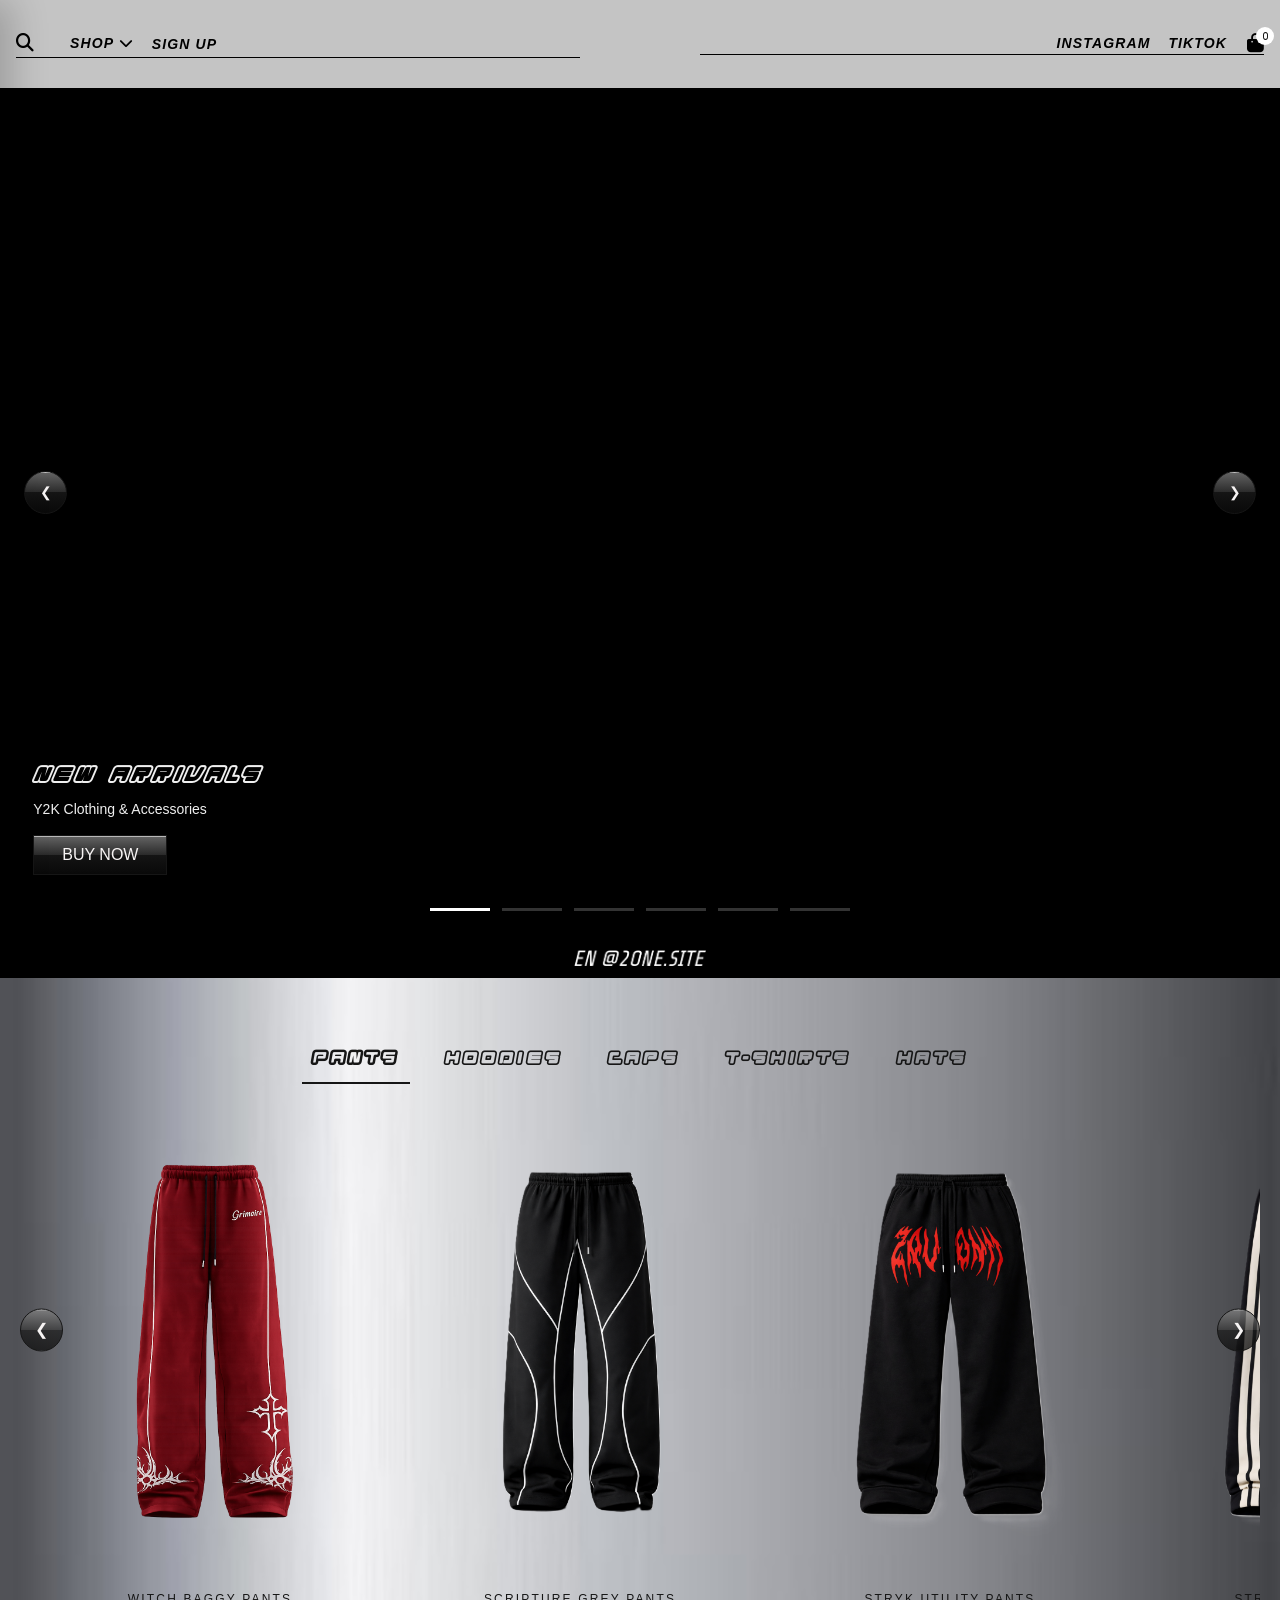
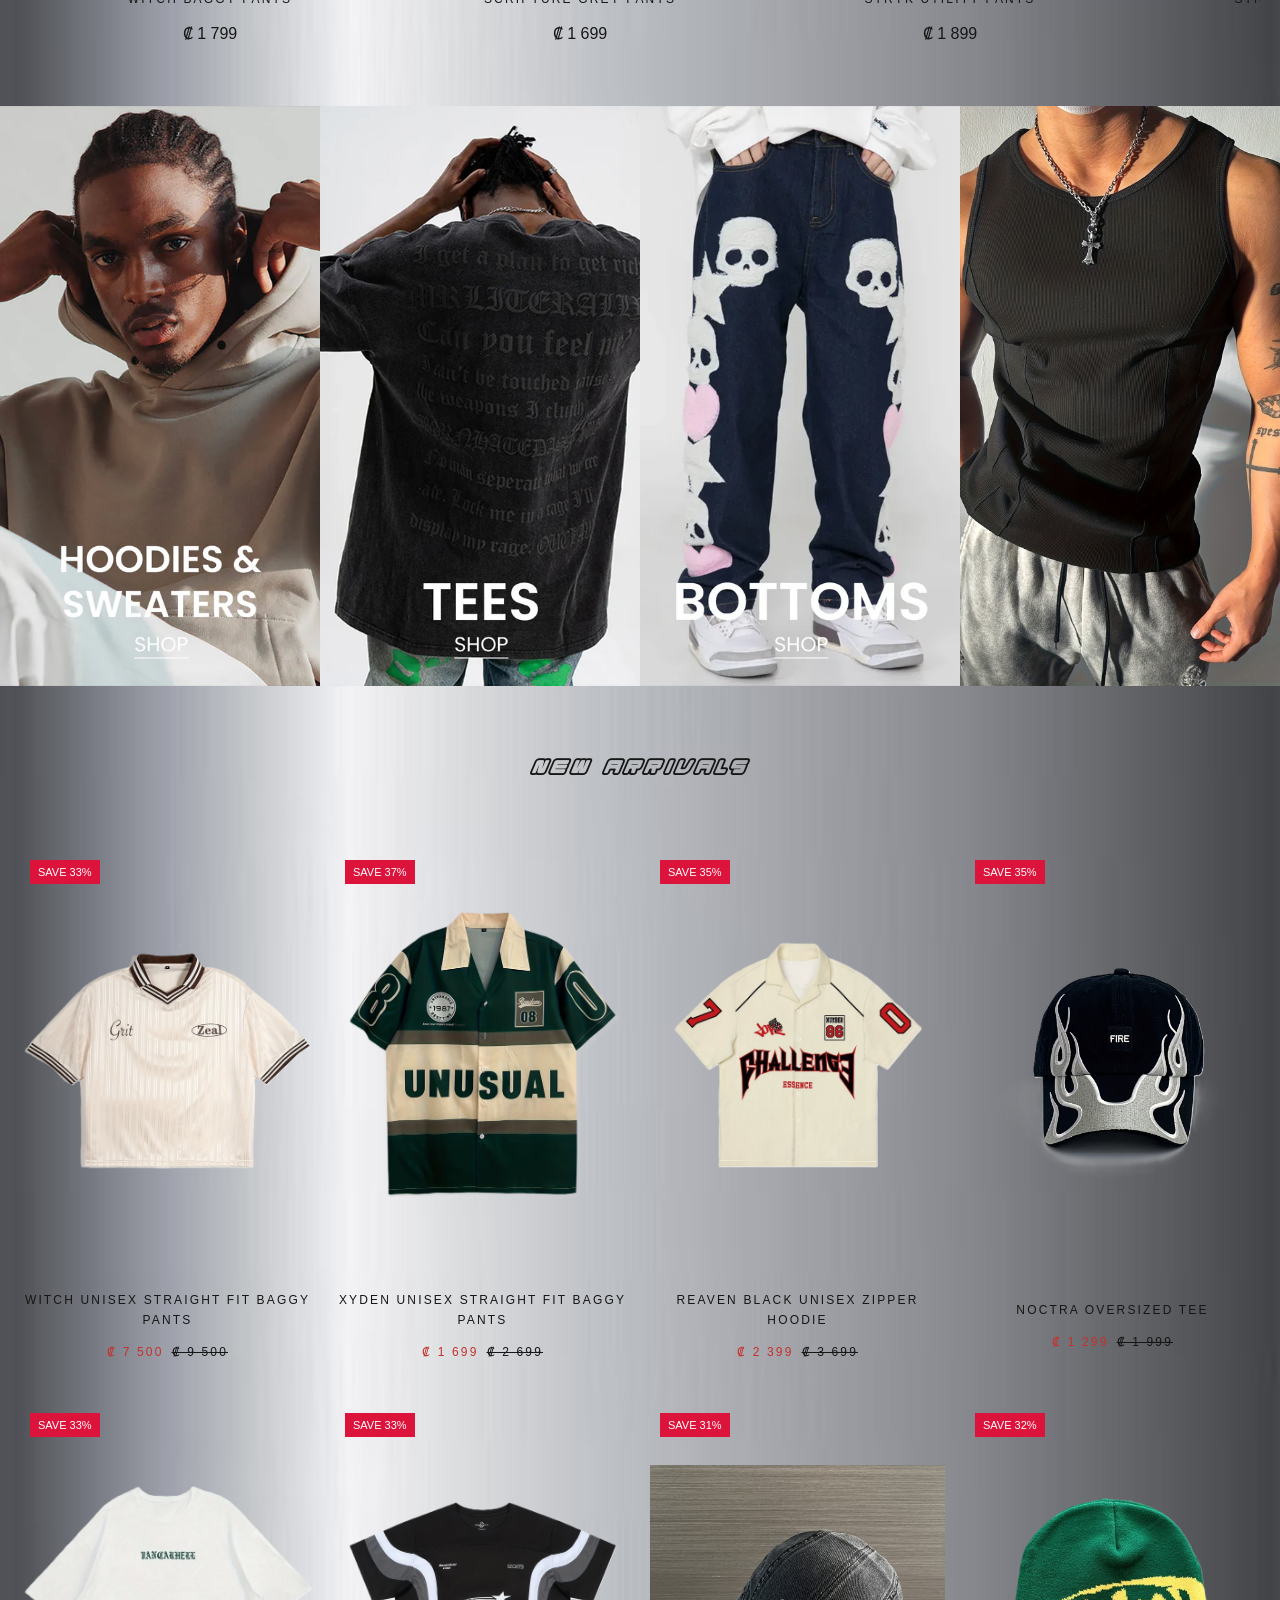
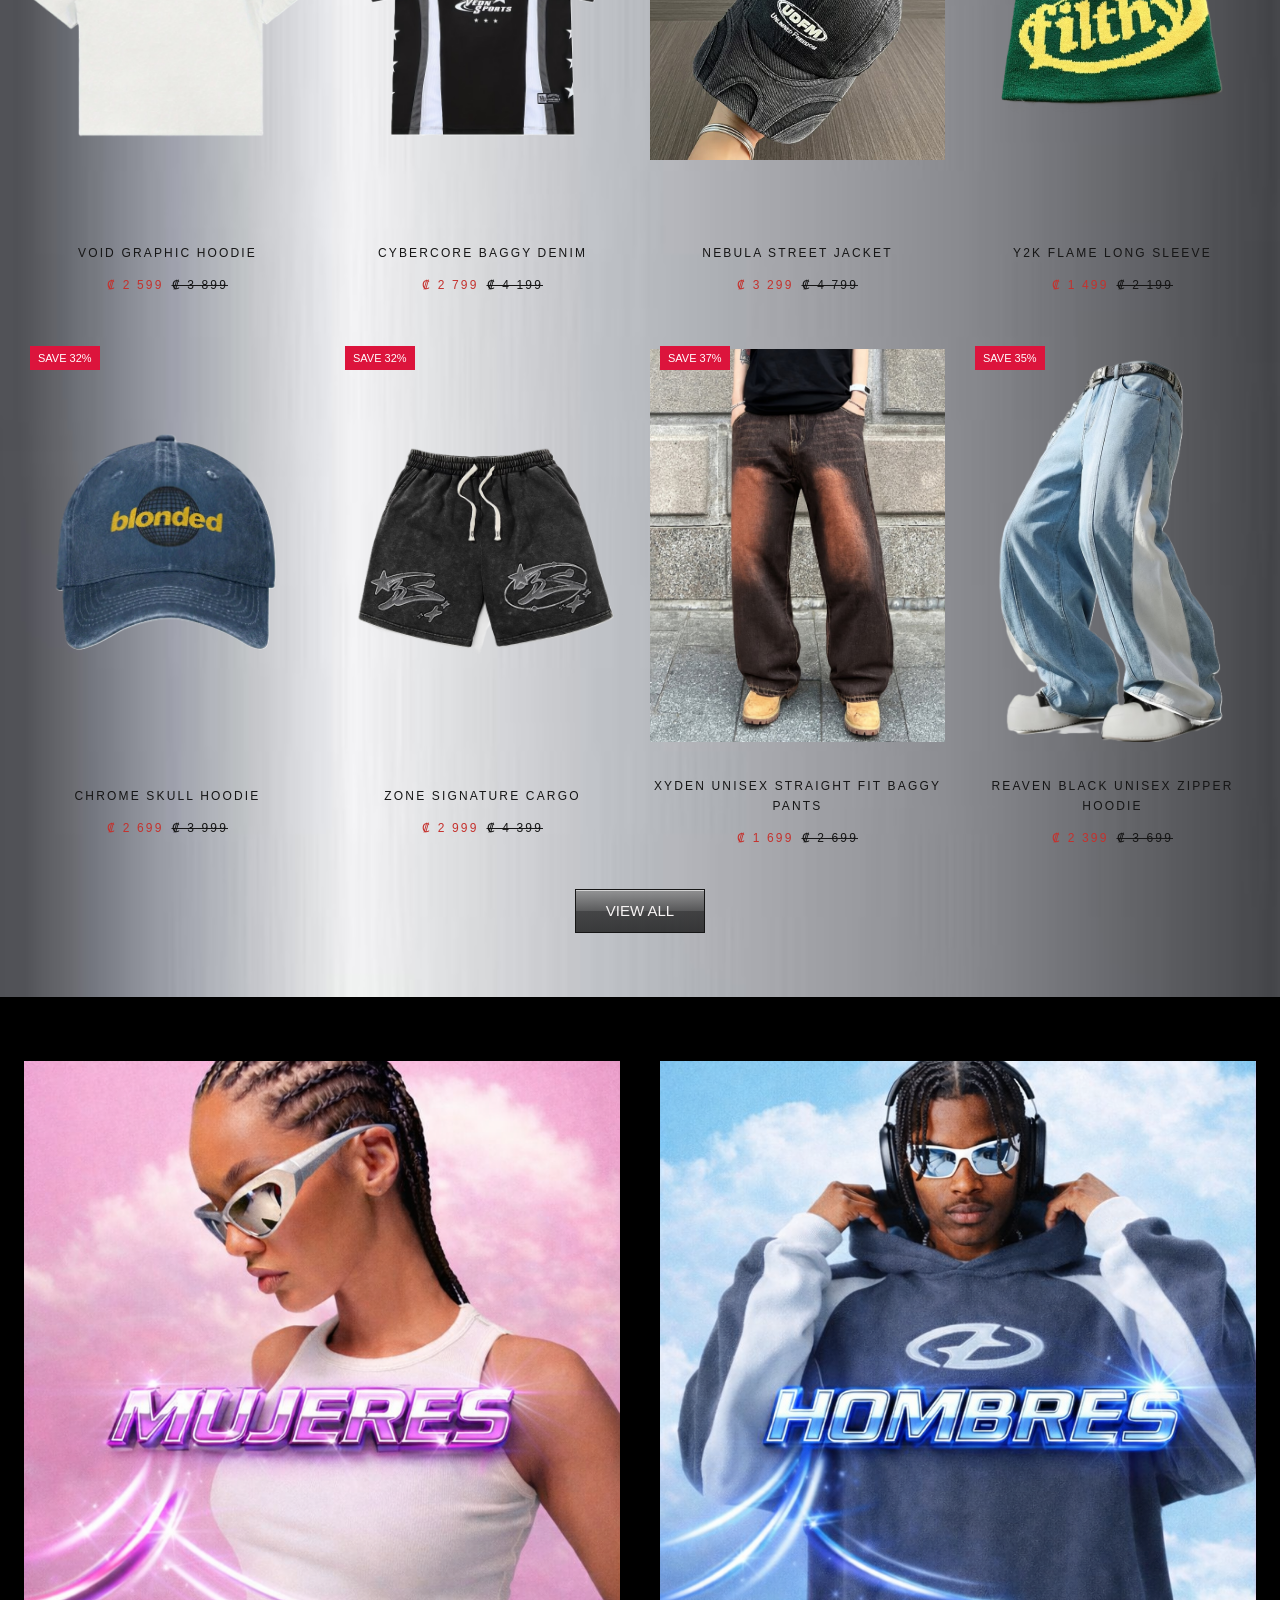
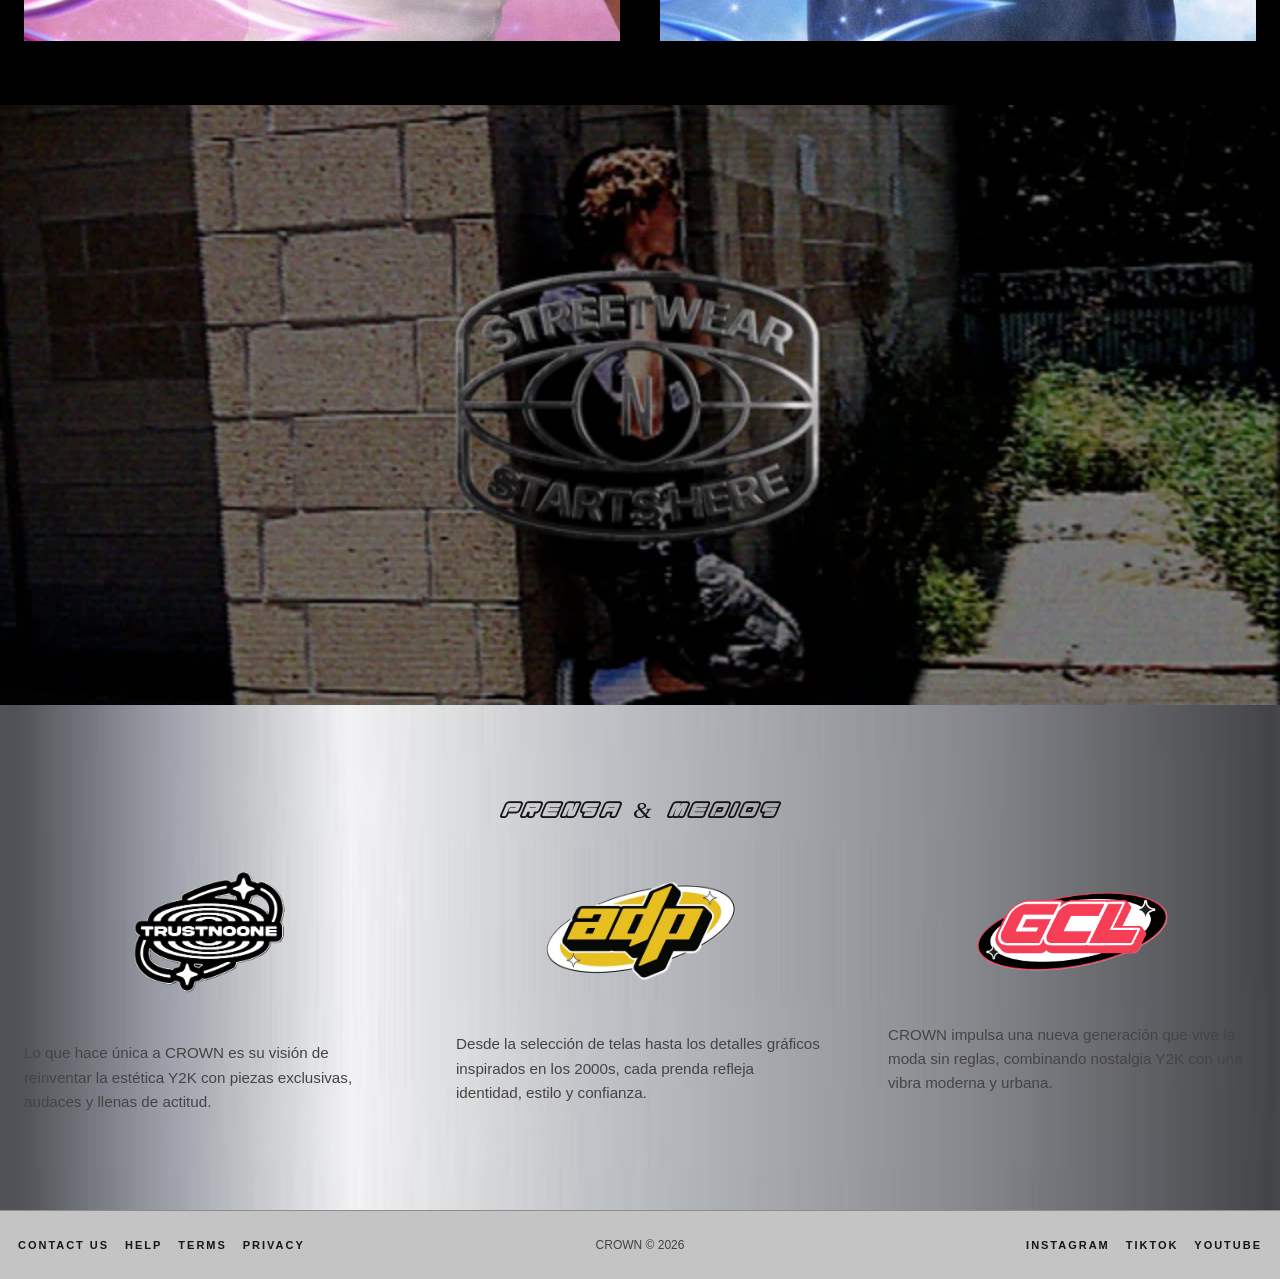
==== commit 5e1d00d8: "logo" ====
--- a/index.html
+++ b/index.html
@@ -65,9 +65,9 @@
             <!-- CENTER LOGO -->
             <div class="header-logo">
                 <a href="/" class="logo-link">
-                    <video class="site-logo" autoplay muted loop playsinline preload="metadata" poster="">
-                        <source src="/videos/logo-3d.webm" type="video/mp4">
-                        Tu navegador no soporta video HTML5.>
+                    <video class="site-logo" autoplay muted loop playsinline preload="metadata">
+                        <source src="/videos/logo-3d.mp4" type="video/mp4">
+                        Tu navegador no soporta video HTML5.
                     </video>
                 </a>
             </div>
--- a/css/header.css
+++ b/css/header.css
@@ -38,6 +38,7 @@
 
 .site-logo {
   width: 120px;
+  display: block;
   /*transition: all 0.3s ease;*/
 }
 
--- a/css/slider.css
+++ b/css/slider.css
@@ -187,7 +187,7 @@
 .indicator {
   width: clamp(30px, 8vw, 60px);
   height: 3px;
-  background: rgba(255,255,255,0.2);
+  background: rgba(255, 255, 255, 0.2);
   overflow: hidden;
   position: relative;
 }
@@ -203,10 +203,20 @@
 }
 
 .indicator.active::after {
-  animation: fillBar 6s linear forwards; 
+  animation: fillBar 6s linear forwards;
 }
 
 @keyframes fillBar {
-  from { width: 0%; }
-  to { width: 100%; }
-}
+  from {
+    width: 0%;
+  }
+  to {
+    width: 100%;
+  }
+}
+
+@media (max-width: 768px) {
+  .silder-control-holder {
+    padding: 0 0.6rem;
+  }
+}
--- a/css/featured.css
+++ b/css/featured.css
@@ -204,7 +204,7 @@
   }
 
   .featured-filter {
-    flex-wrap: nowrap;
+    flex-wrap: wrap;
     overflow-x: auto;
     padding-bottom: 10px;
   }
--- a/css/video.css
+++ b/css/video.css
@@ -5,20 +5,15 @@
 }
 
 .video-wrapper {
+  width: 100%;
   position: relative;
-  width: 100%;
-  aspect-ratio: 16 / 9; 
+  aspect-ratio: auto;
 }
 
 .video-bg {
   width: 100%;
-  height: 100%;
+  height: 600px;
   object-fit: cover;
   display: block;
 }
 
-@media (min-width: 768px) {
-  .video-wrapper {
-    aspect-ratio: 21 / 9; 
-  }
-}
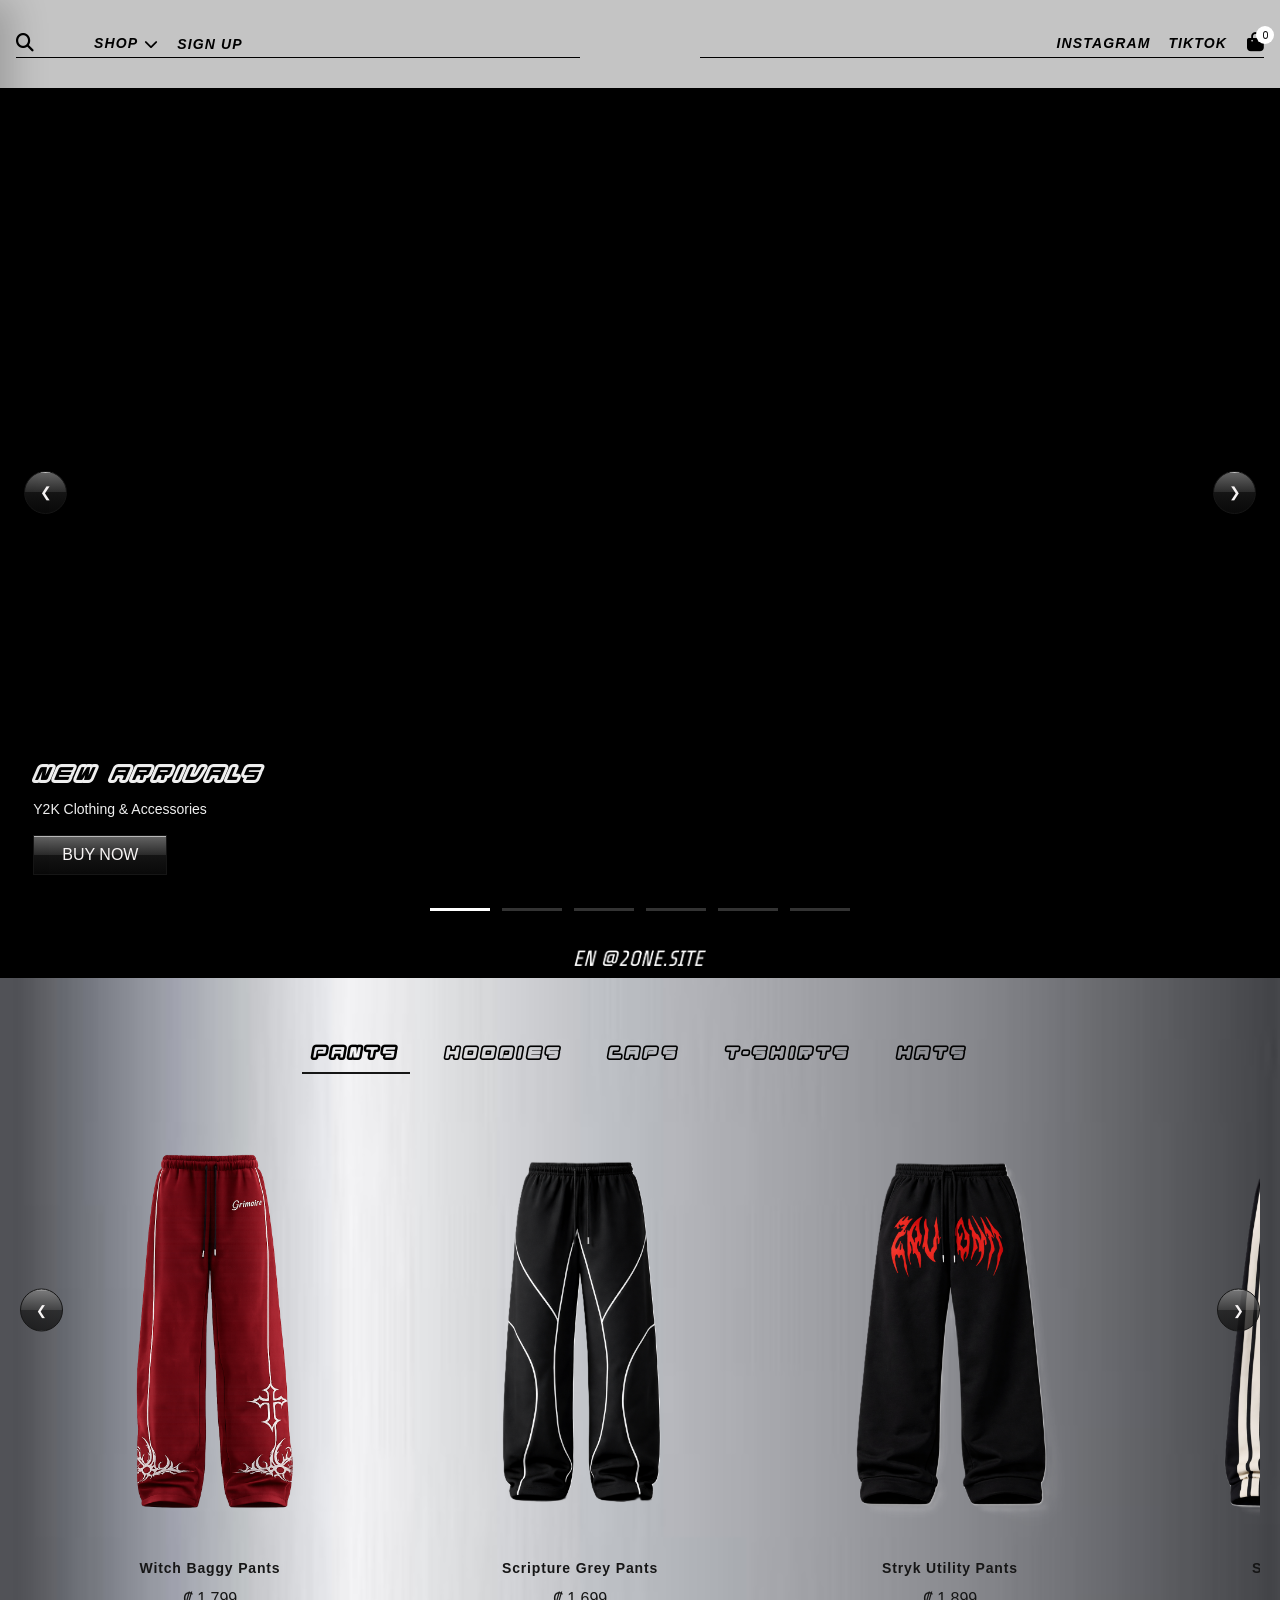
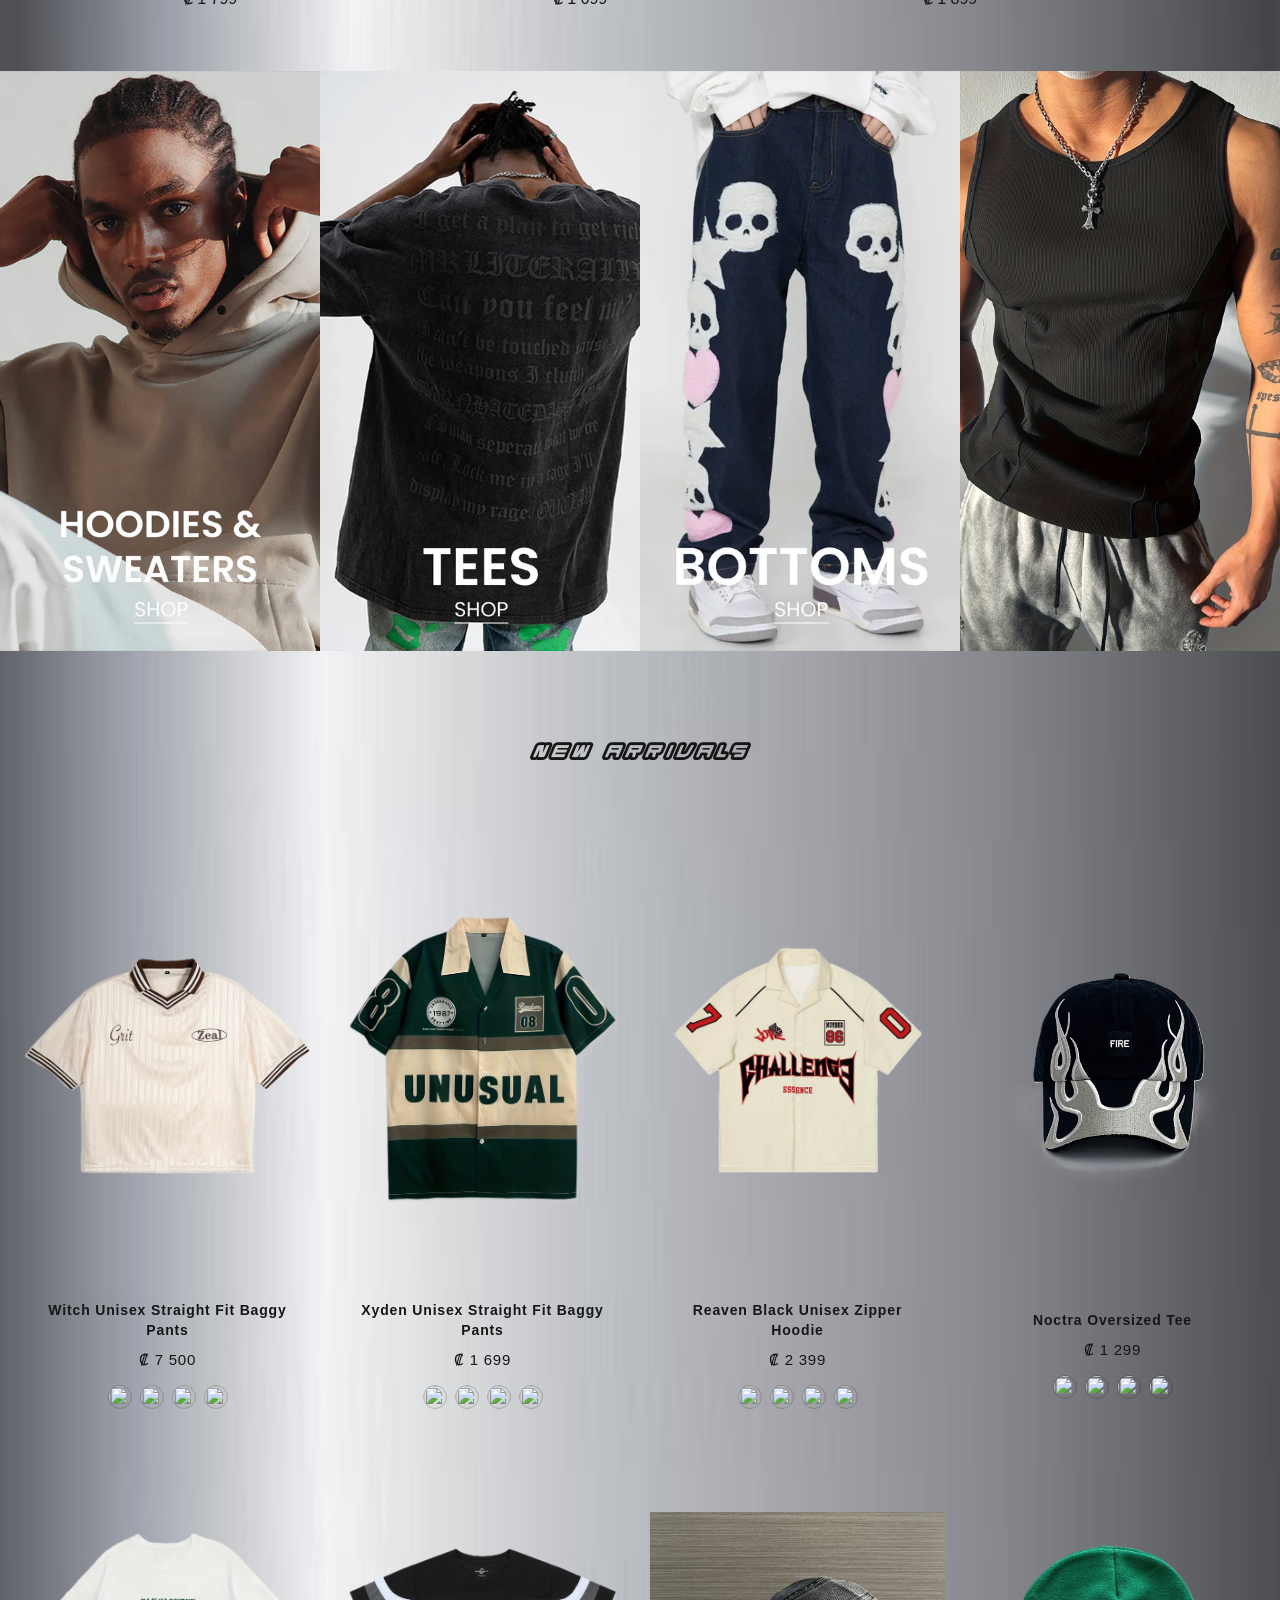
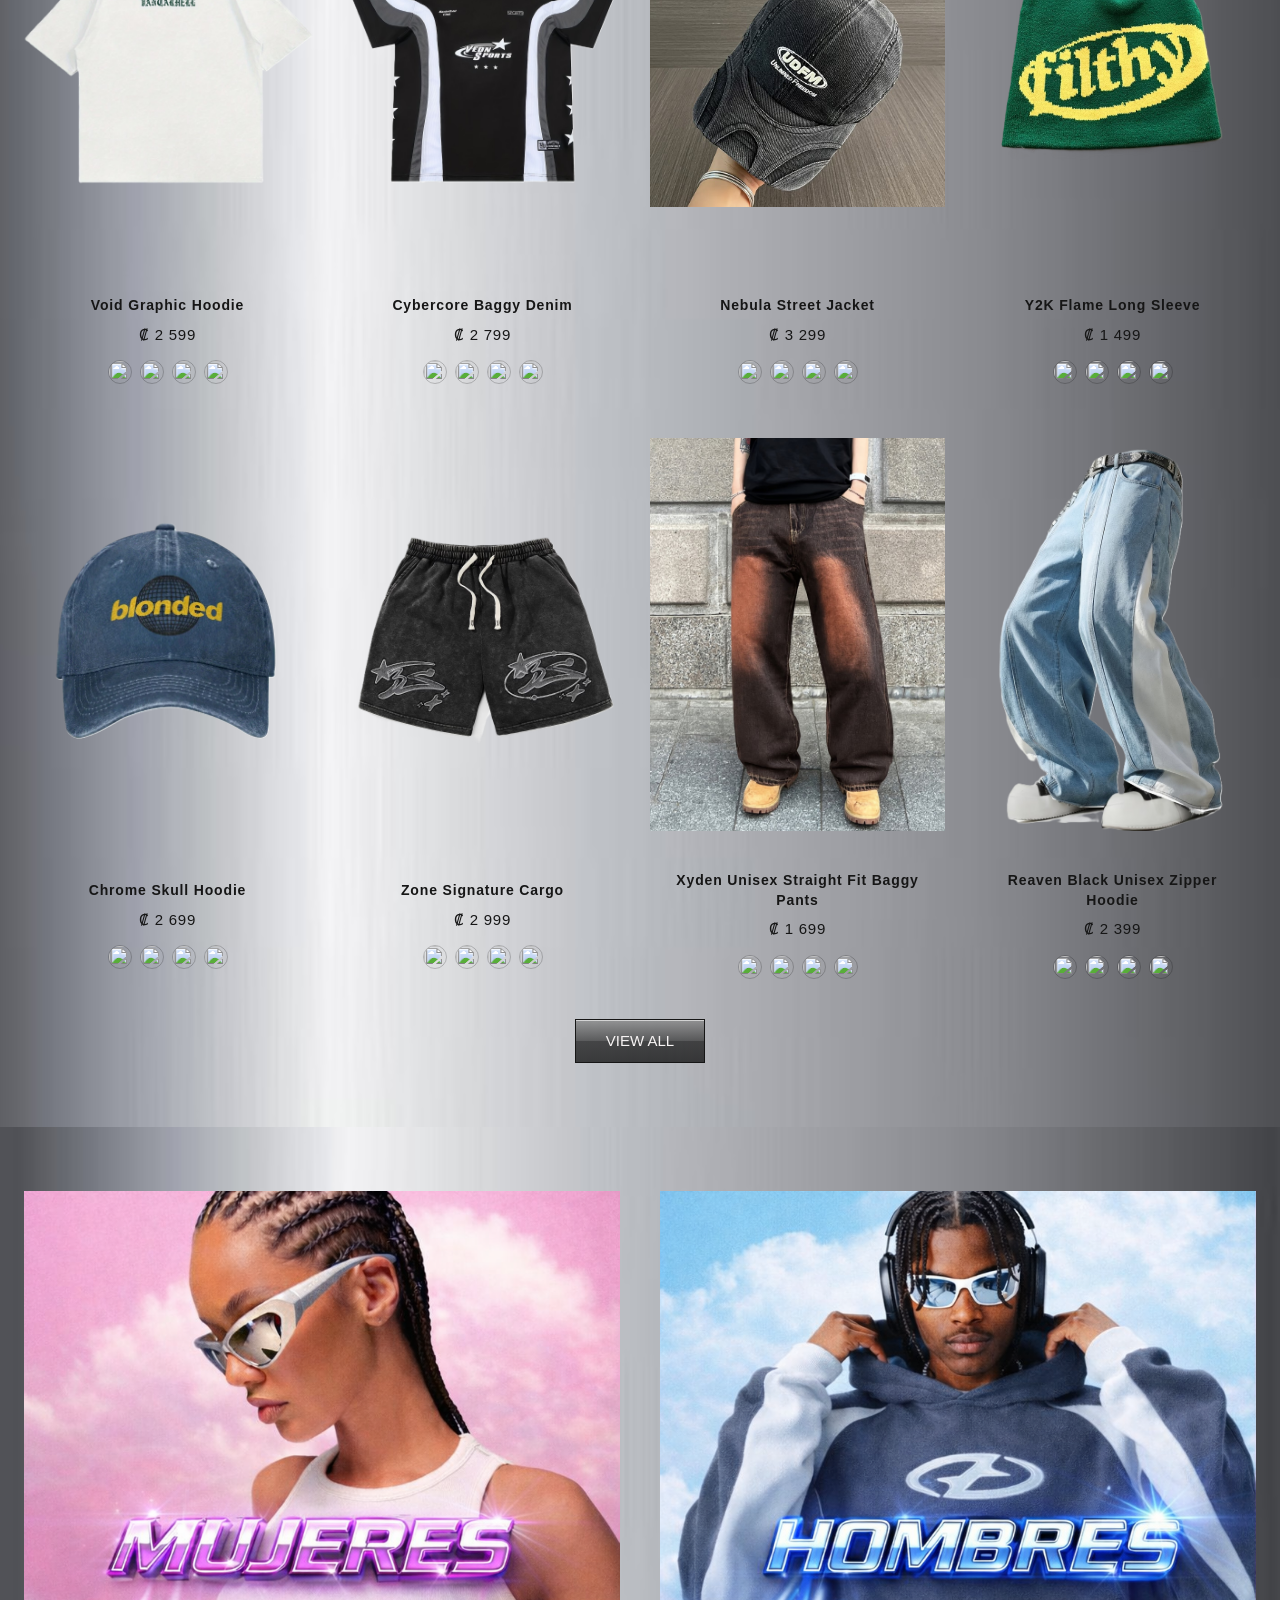
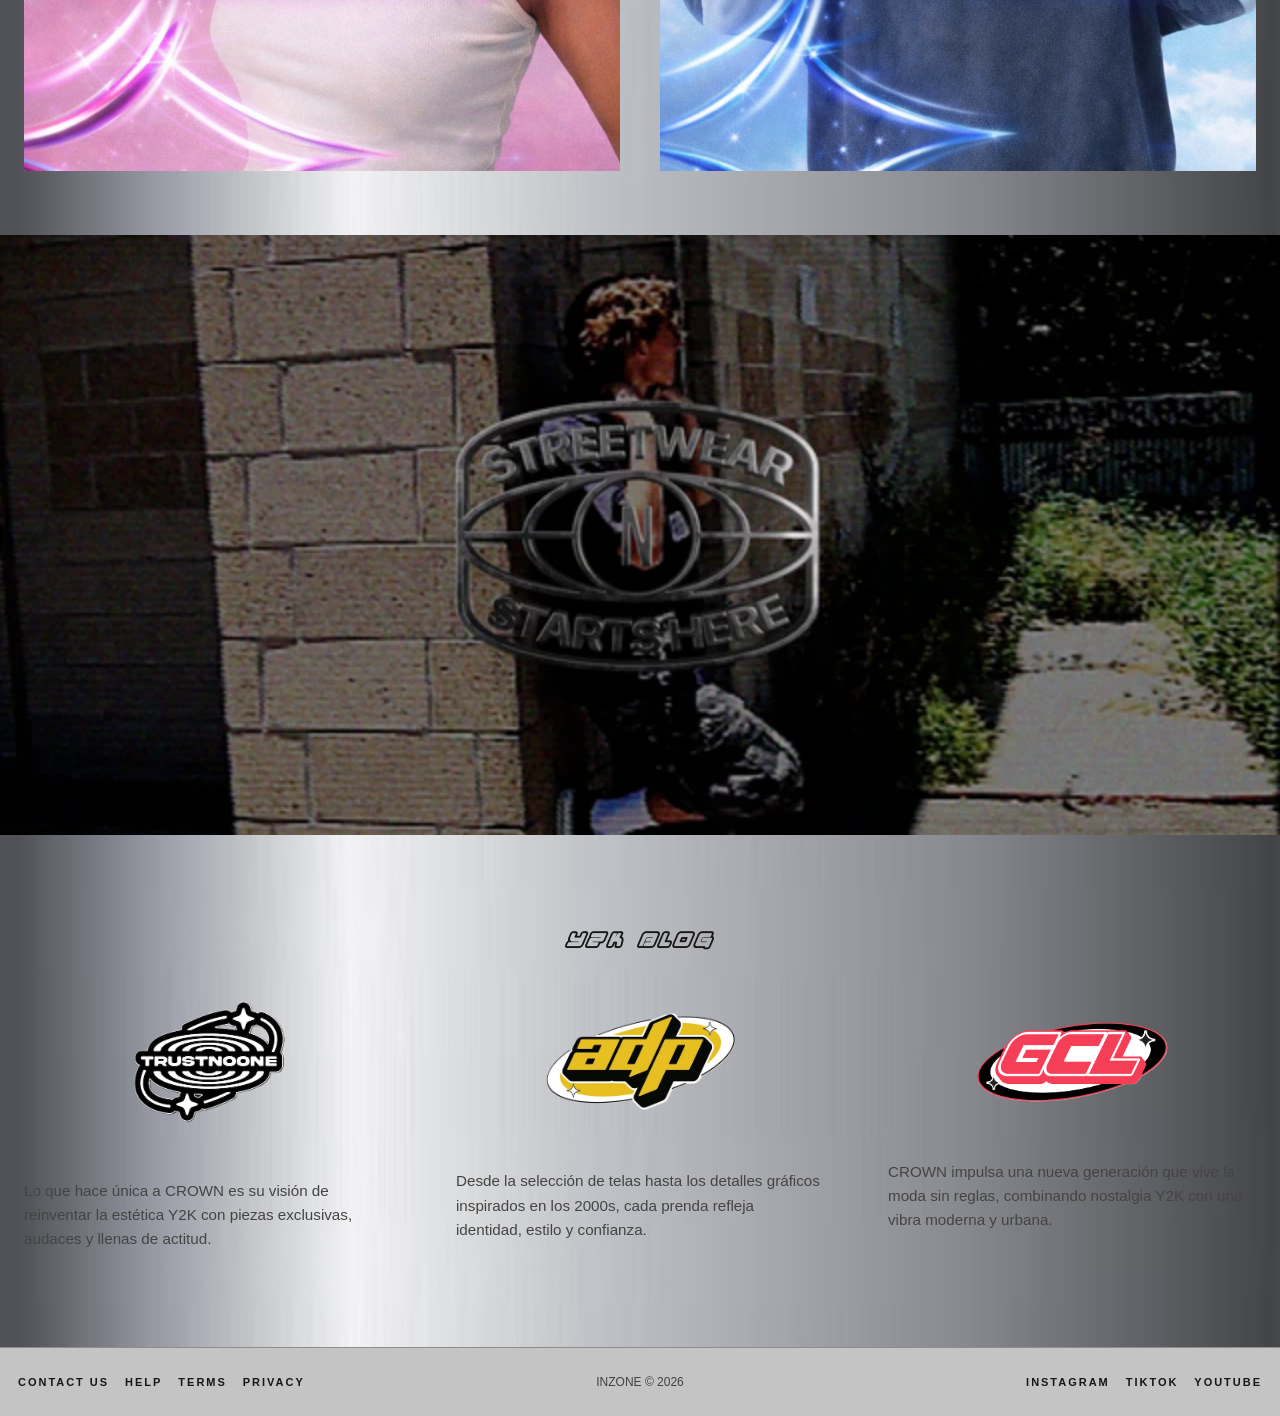
==== commit 46b95584: "reorder" ====
--- a/index.html
+++ b/index.html
@@ -3,15 +3,13 @@
 
 <head>
     <meta charset="utf-8">
-    <meta name="viewport"
-        content="width=device-width, initial-scale=1.0, height=device-height, minimum-scale=1.0, maximum-scale=5.0">
+    <meta name="viewport" content="width=device-width, initial-scale=1.0">
     <link href="https://cdnjs.cloudflare.com/ajax/libs/font-awesome/6.5.1/css/all.min.css" rel="stylesheet">
 
-    <title>Elegant Streetwear</title>
+    <title>Inzone Website</title>
     <link rel="shortcut icon" href="favicon.ico" type="image/x-icon">
 
     <link href="/css/style.css" rel="stylesheet" type="text/css" media="all" />
-    <link href="/css/theme.css" rel="stylesheet" type="text/css" media="all" />
     <link href="/css/header.css" rel="stylesheet" type="text/css" media="all" />
     <link href="/css/slider.css" rel="stylesheet" type="text/css" media="all" />
     <link href="/css/featured.css" rel="stylesheet" type="text/css" media="all" />
@@ -294,7 +292,7 @@
         <section class="press-media-section">
             <div class="press-media-container">
                 <header class="press-media-header">
-                    <p class="press-media-label">Prensa & Medios</p>
+                    <p class="press-media-label">Y2K Blog</p>
                 </header>
 
                 <div class="press-media-grid">
@@ -347,7 +345,7 @@
 
                 <!-- CENTER: COPYRIGHT -->
                 <p class="footer-copyright">
-                    CROWN © 2026
+                    INZONE © 2026
                 </p>
 
                 <!-- RIGHT: SOCIAL NAV -->
@@ -380,7 +378,7 @@
     <script src="/js/webglcurtslider.js"></script>
     <script src="/js/slider.js"></script>
     <script src="/js/featured.js"></script>
-    <script src="/js/arrives.js"></script>
+    <script src="/js/arrivals.js"></script>
 </body>
 
 </html>
--- a/css/style.css
+++ b/css/style.css
@@ -6,430 +6,62 @@
   font-display: swap;
 }
 
-:root {
-  --container-max-width: 100%;
-  --container-xxs-max-width: 27.5rem;
-  --container-xs-max-width: 42.5rem;
-  --container-sm-max-width: 61.25rem;
-  --container-md-max-width: 71.875rem;
-  --container-lg-max-width: 78.75rem;
-  --container-xl-max-width: 85rem;
-  --container-gutter: 1.25rem;
-  --section-vertical-spacing: 2rem;
-  --section-vertical-spacing-tight: 2rem;
-  --section-stack-gap: 1.5rem;
-  --section-stack-gap-tight: 1.5rem;
-  --form-gap: 1.25rem;
-  --fieldset-gap: 1rem;
-  --form-control-gap: 0.625rem;
-  --checkbox-control-gap: 0.75rem;
-  --input-padding-block: 0.65rem;
-  --input-padding-inline: 0.8rem;
-  --checkbox-size: 0.875rem;
-
-  --sticky-area-height: calc(
-    var(--announcement-bar-is-sticky, 0) * var(--announcement-bar-height, 0px) +
-      var(--header-is-sticky, 0) * var(--header-is-visible, 1) *
-      var(--header-height, 0px)
-  );
-
-  --transform-logical-flip: 1;
-  --transform-origin-start: left;
-  --transform-origin-end: right;
-
-  --heading-font-family: "Instrument Sans", sans-serif;
-  --heading-font-weight: 400;
-  --heading-font-style: normal;
-  --heading-text-transform: uppercase;
-  --heading-letter-spacing: 0.18em;
-  --text-font-family: Nunito, sans-serif;
-  --text-font-weight: 400;
-  --text-font-style: normal;
-  --text-letter-spacing: 0em;
-  --button-font: var(--text-font-style) var(--text-font-weight) var(--text-sm) /
-    1.65 var(--text-font-family);
-  --button-text-transform: uppercase;
-  --button-letter-spacing: 0.18em;
-  /* Font sizes */
-  --text-heading-size-factor: 1;
-  --text-h1: max(
-    0.6875rem,
-    clamp(1.375rem, 1.146341463414634rem + 0.975609756097561vw, 2rem) *
-      var(--text-heading-size-factor)
-  );
-  --text-h2: max(
-    0.6875rem,
-    clamp(1.25rem, 1.0670731707317074rem + 0.7804878048780488vw, 1.75rem) *
-      var(--text-heading-size-factor)
-  );
-  --text-h3: max(
-    0.6875rem,
-    clamp(1.125rem, 1.0335365853658536rem + 0.3902439024390244vw, 1.375rem) *
-      var(--text-heading-size-factor)
-  );
-  --text-h4: max(
-    0.6875rem,
-    clamp(1rem, 0.9542682926829268rem + 0.1951219512195122vw, 1.125rem) *
-      var(--text-heading-size-factor)
-  );
-  --text-h5: calc(0.875rem * var(--text-heading-size-factor));
-  --text-h6: calc(0.75rem * var(--text-heading-size-factor));
-  --text-xs: 0.75rem;
-  --text-sm: 0.8125rem;
-  --text-base: 0.875rem;
-  --text-lg: 1rem;
-  --text-xl: 1.125rem;
-  --rounded-full: 9999px;
-  --button-border-radius: 0.125rem;
-  --input-border-radius: 0rem;
-  --shadow-sm: 0 2px 8px rgb(0 0 0 / 0.05);
-  --shadow: 0 5px 15px rgb(0 0 0 / 0.05);
-  --shadow-md: 0 5px 30px rgb(0 0 0 / 0.05);
-  --shadow-block: px px px rgb(var(--text-primary) / 0);
+*,
+:before,
+:after {
+  box-sizing: border-box;
+  border-style: solid;
+  border-width: 0;
+  border-color: rgb(var(--border-color));
+  -webkit-font-smoothing: antialiased;
+  -moz-osx-font-smoothing: grayscale;
 }
 
-[dir="rtl"]:root {
-  --transform-logical-flip: -1;
-  --transform-origin-start: right;
-  --transform-origin-end: left;
+html {
+  -webkit-text-size-adjust: 100%;
+  tab-size: 4;
+  scroll-padding-top: var(--sticky-area-height);
+  interpolate-size: allow-keywords;
+  line-height: 1.5;
 }
 
-@media screen and (min-width: 700px) {
-  :root {
-    --text-xs: 0.75rem;
-    --text-sm: 0.8125rem;
-    --text-base: 0.875rem;
-    --text-lg: 1rem;
-    --text-xl: 1.25rem;
-    --container-gutter: 2rem;
-  }
+body {
+  background: #c4c4c4;
+  font:
+    200 1rem / 1.5 "Instrument Sans",
+    sans-serif,
+    sans-serif;
+  letter-spacing: var(--text-letter-spacing);
+  margin: 0;
+  position: relative;
 }
 
-@media screen and (min-width: 1000px) {
-  :root {
-    --container-gutter: 3rem;
-    --section-vertical-spacing: 3rem;
-    --section-vertical-spacing-tight: 3rem;
-    --section-stack-gap: 2.25rem;
-    --section-stack-gap-tight: 2.25rem;
-  }
+.color-scheme,
+.press-media-section,
+.arrival-container,
+.featured-section,
+.bisection {
+  color: #161616;
+  background-color: rgb(var(--background));
+  background-image: url("/images/bg.avif");
+  background-size: cover;
+  background-position: center;
+  background-repeat: no-repeat;
 }
 
-:root {
-  --page-overlay: 0 0 0 / 0.4;
-  --page-background: ;
-  --on-sale-text: 197 49 45;
-  --on-sale-badge-background: 197 49 45;
-  --on-sale-badge-text: 255 255 255;
-  --sold-out-badge-background: 255 255 255;
-  --sold-out-badge-text: 0 0 0 / 0.65;
-  --custom-badge-background: 0 0 0;
-  --custom-badge-text: 255 255 255;
-  --star-color: 48 122 7;
-  --success-background: 212 227 203;
-  --success-text: 48 122 7;
-  --warning-background: 237 237 237;
-  --warning-text: 107 107 107;
-  --error-background: 219 219 219;
-  --error-text: 107 107 107;
+a {
+  color: inherit;
+  -webkit-text-decoration: inherit;
+  text-decoration: inherit;
 }
 
-.color-scheme--scheme-1 {
-  --accent: 28 28 28;
-  --text-color: 0 0 0;
-  --background: 196 196 196 / 1;
-  --background-without-opacity: 196 196 196;
-  --background-gradient: ;
-  --border-color: 167 167 167;
-  --button-background: 28 28 28;
-  --button-text-color: 255 255 255;
-  --circle-button-background: 255 255 255;
-  --circle-button-text-color: 28 28 28;
+ul {
+  margin: 0;
 }
 
-.shopify-section:has(
-    .section-spacing.color-scheme--bg-4956a57c16ea1cfdc766ca090daf4031
-  )
-  + .shopify-section:has(
-    .section-spacing.color-scheme--bg-4956a57c16ea1cfdc766ca090daf4031:not(
-        .bordered-section
-      )
-  )
-  .section-spacing {
-  padding-block-start: 0;
+.dropdown-root summary {
+  cursor: pointer;
+  display: flex;
+  align-items: center;
+  gap: 6px;
 }
-
-.color-scheme--scheme-2 {
-  --accent: 28 28 28;
-  --text-color: 28 28 28;
-  --background: 255 255 255 / 1;
-  --background-without-opacity: 255 255 255;
-  --background-gradient: ;
-  --border-color: 221 221 221;
-  --button-background: 28 28 28;
-  --button-text-color: 255 255 255;
-  --circle-button-background: 255 255 255;
-  --circle-button-text-color: 28 28 28;
-}
-
-.shopify-section:has(
-    .section-spacing.color-scheme--bg-54922f2e920ba8346f6dc0fba343d673
-  )
-  + .shopify-section:has(
-    .section-spacing.color-scheme--bg-54922f2e920ba8346f6dc0fba343d673:not(
-        .bordered-section
-      )
-  )
-  .section-spacing {
-  padding-block-start: 0;
-}
-
-.color-scheme--scheme-3 {
-  --accent: 255 255 255;
-  --text-color: 255 255 255;
-  --background: 0 0 0 / 1;
-  --background-without-opacity: 0 0 0;
-  --background-gradient: ;
-  --border-color: 38 38 38;
-  --button-background: 255 255 255;
-  --button-text-color: 28 28 28;
-  --circle-button-background: 255 255 255;
-  --circle-button-text-color: 28 28 28;
-}
-
-.shopify-section:has(
-    .section-spacing.color-scheme--bg-77e774e6cc4d94d6a32f6256f02d9552
-  )
-  + .shopify-section:has(
-    .section-spacing.color-scheme--bg-77e774e6cc4d94d6a32f6256f02d9552:not(
-        .bordered-section
-      )
-  )
-  .section-spacing {
-  padding-block-start: 0;
-}
-
-.color-scheme--scheme-4 {
-  --accent: 255 255 255;
-  --text-color: 255 255 255;
-  --background: 0 0 0 / 0;
-  --background-without-opacity: 0 0 0;
-  --background-gradient: ;
-  --border-color: 255 255 255;
-  --button-background: 255 255 255;
-  --button-text-color: 28 28 28;
-  --circle-button-background: 255 255 255;
-  --circle-button-text-color: 28 28 28;
-}
-
-.shopify-section:has(
-    .section-spacing.color-scheme--bg-3671eee015764974ee0aef1536023e0f
-  )
-  + .shopify-section:has(
-    .section-spacing.color-scheme--bg-3671eee015764974ee0aef1536023e0f:not(
-        .bordered-section
-      )
-  )
-  .section-spacing {
-  padding-block-start: 0;
-}
-
-.color-scheme--dialog {
-  --accent: 28 28 28;
-  --text-color: 28 28 28;
-  --background: 255 255 255 / 1;
-  --background-without-opacity: 255 255 255;
-  --background-gradient: ;
-  --border-color: 221 221 221;
-  --button-background: 28 28 28;
-  --button-text-color: 255 255 255;
-  --circle-button-background: 255 255 255;
-  --circle-button-text-color: 28 28 28;
-}
-
-.gokwik-checkout {
-  width: 100%;
-  display: flex;
-  justify-content: center;
-  flex-direction: column;
-  align-items: end;
-  margin-bottom: 10px;
-}
-
-.gokwik-checkout button {
-  max-width: 100%;
-  width: 100%;
-  border: none;
-  display: flex;
-  justify-content: center;
-  align-items: center;
-  background: #000000;
-  position: relative;
-  margin: 0;
-  cursor: pointer;
-  padding: 5px 10px;
-  height: 45px;
-}
-
-#gokwik-buy-now.disabled,
-.gokwik-disabled {
-  opacity: 0.5;
-  cursor: not-allowed;
-}
-
-.gokwik-checkout button:focus {
-  outline: none;
-}
-
-.gokwik-checkout button > span {
-  display: flex;
-}
-
-.gokwik-checkout button > span.btn-text {
-  display: flex;
-  flex-direction: column;
-  color: #ffffff;
-  align-items: flex-start;
-}
-
-.gokwik-checkout button > span.btn-text > span:last-child {
-  padding-top: 2px;
-  font-size: 10px;
-  line-height: 10px;
-  text-transform: initial;
-}
-
-.gokwik-checkout button > span.btn-text > span:first-child {
-  font-size: 13px;
-}
-
-.gokwik-checkout button > span.pay-opt-icon img:first-child {
-  margin-right: 10px;
-  margin-left: 10px;
-}
-
-/*   Additional */
-
-.gokwik-checkout button.disabled {
-  opacity: 0.5;
-  cursor: not-allowed;
-}
-
-.gokwik-checkout button.disabled .addloadr#btn-loader {
-  display: flex !important;
-}
-
-#gokwik-buy-now.disabled .addloadr#btn-loader {
-  display: flex !important;
-}
-
-#gokwik-buy-now:disabled {
-  cursor: not-allowed;
-}
-
-.gokwik-checkout button:hover {
-  background-position: right center;
-}
-
-button[name="checkout"] {
-  width: 0px;
-  height: 0px;
-  visibility: hidden;
-}
-
-#gokwik-buy-now {
-  background: #000000;
-  width: 100%;
-  color: #ffffff;
-  cursor: pointer;
-  line-height: 1;
-  border-radius: 5px;
-  padding: 15px 10px;
-  font-size: 13px;
-  margin-bottom: 10px;
-  position: relative;
-  text-transform: uppercase;
-  letter-spacing: 2px;
-}
-
-/* Loader CSS */
-
-#btn-loader {
-  display: none;
-  position: absolute;
-  top: 0;
-  bottom: 0;
-  left: 0;
-  right: 0;
-  justify-content: center;
-  align-items: center;
-  background: #000000;
-  border-radius: 10px;
-}
-
-.cir-loader,
-.cir-loader:after {
-  border-radius: 50%;
-  width: 35px;
-  height: 35px;
-}
-
-.cir-loader {
-  margin: 6px auto;
-  font-size: 10px;
-  position: relative;
-  text-indent: -9999em;
-  border-top: 0.5em solid rgba(255, 255, 255, 0.2);
-  border-right: 0.5em solid rgba(255, 255, 255, 0.2);
-  border-bottom: 0.5em solid rgba(255, 255, 255, 0.2);
-  border-left: 0.5em solid #ffffff;
-  -webkit-transform: translateZ(0);
-  -ms-transform: translateZ(0);
-  transform: translateZ(0);
-  -webkit-animation: load8 1.1s infinite linear;
-  animation: load8 1.1s infinite linear;
-}
-
-@-webkit-keyframes load8 {
-  0% {
-    -webkit-transform: rotate(0deg);
-    transform: rotate(0deg);
-  }
-
-  100% {
-    -webkit-transform: rotate(360deg);
-    transform: rotate(360deg);
-  }
-}
-
-@keyframes load8 {
-  0% {
-    -webkit-transform: rotate(0deg);
-    transform: rotate(0deg);
-  }
-
-  100% {
-    -webkit-transform: rotate(360deg);
-    transform: rotate(360deg);
-  }
-}
-
-.gradient {
-  background: linear-gradient(180deg, #faf8f0 0%, #043f63 100%);
-  --bg-overlay-color: transparent;
-  min-width: 980px;
-}
-
-.heading,
-.h1,
-.h2,
-.h3,
-.h4,
-.h5,
-.h6,
-.prose :where(h1, h2, h3, h4, h5, h6) {
-  font-family: "Instrument Sans", sans-serif;
-  letter-spacing: 0.18em;
-  text-transform: uppercase;
-  overflow-wrap: anywhere;
-}
--- a/css/header.css
+++ b/css/header.css
@@ -39,12 +39,7 @@
 .site-logo {
   width: 120px;
   display: block;
-  /*transition: all 0.3s ease;*/
-}
-
-/*.site-header.is-scrolled .site-logo {
-  width: 125px; 
-}*/
+}
 
 /* NAV */
 .nav-list,
--- a/css/arrivals.css
+++ b/css/arrivals.css
@@ -17,7 +17,7 @@
   font-family: "ProtomoOutline";
   font-size: 1.5rem;
   font-style: italic;
-  letter-spacing: 0.20rem;
+  letter-spacing: 0.2rem;
   text-transform: uppercase;
 }
 
@@ -110,6 +110,73 @@
   background-color: rgba(0, 0, 0, 0.9);
 }
 
+/* ===============================
+   PRODUCT INFO CLEAN CENTERED
+=============================== */
+
+.product-card__info {
+  display: flex;
+  flex-direction: column;
+  align-items: center;
+  text-align: center;
+  gap: 8px;
+}
+
+/* Title */
+
+.product-title {
+  font-size: 14px;
+  font-weight: 600;
+  letter-spacing: 0.06em;
+  line-height: 1.4;
+  text-decoration: none;
+  transition: opacity 0.2s ease;
+  max-width: 90%;
+}
+
+.product-title:hover {
+  opacity: 0.6;
+}
+
+/* Price */
+
+.product-card__price {
+  display: flex;
+  justify-content: center;
+}
+
+.price-current {
+  font-size: 15px;
+  font-weight: 500;
+  letter-spacing: 0.05em;
+}
+
+/* Variant Circles */
+
+.product-variants {
+  display: flex;
+  justify-content: center;
+  gap: 8px;
+  margin-top: 6px;
+}
+
+.variant-circle {
+  width: 24px;
+  height: 24px;
+  border-radius: 50%;
+  object-fit: cover;
+  cursor: pointer;
+  border: 1px solid rgba(0, 0, 0, 0.2);
+  transition:
+    transform 0.2s ease,
+    border 0.2s ease;
+}
+
+.variant-circle:hover {
+  transform: scale(1.15);
+  border: 1px solid black;
+}
+
 @media (min-width: 768px) {
   .arrival-list {
     grid-template-columns: repeat(4, 1fr);
--- a/css/bisection.css
+++ b/css/bisection.css
@@ -47,14 +47,14 @@
   grid-template-columns: 1fr;
 }
 
+@media (min-width: 1200px) {
+  .bisection-list {
+    gap: 40px;
+  }
+}
+
 @media (min-width: 768px) {
   .bisection-list {
     grid-template-columns: repeat(2, 1fr);
   }
 }
-
-@media (min-width: 1200px) {
-  .bisection-list {
-    gap: 40px;
-  }
-}
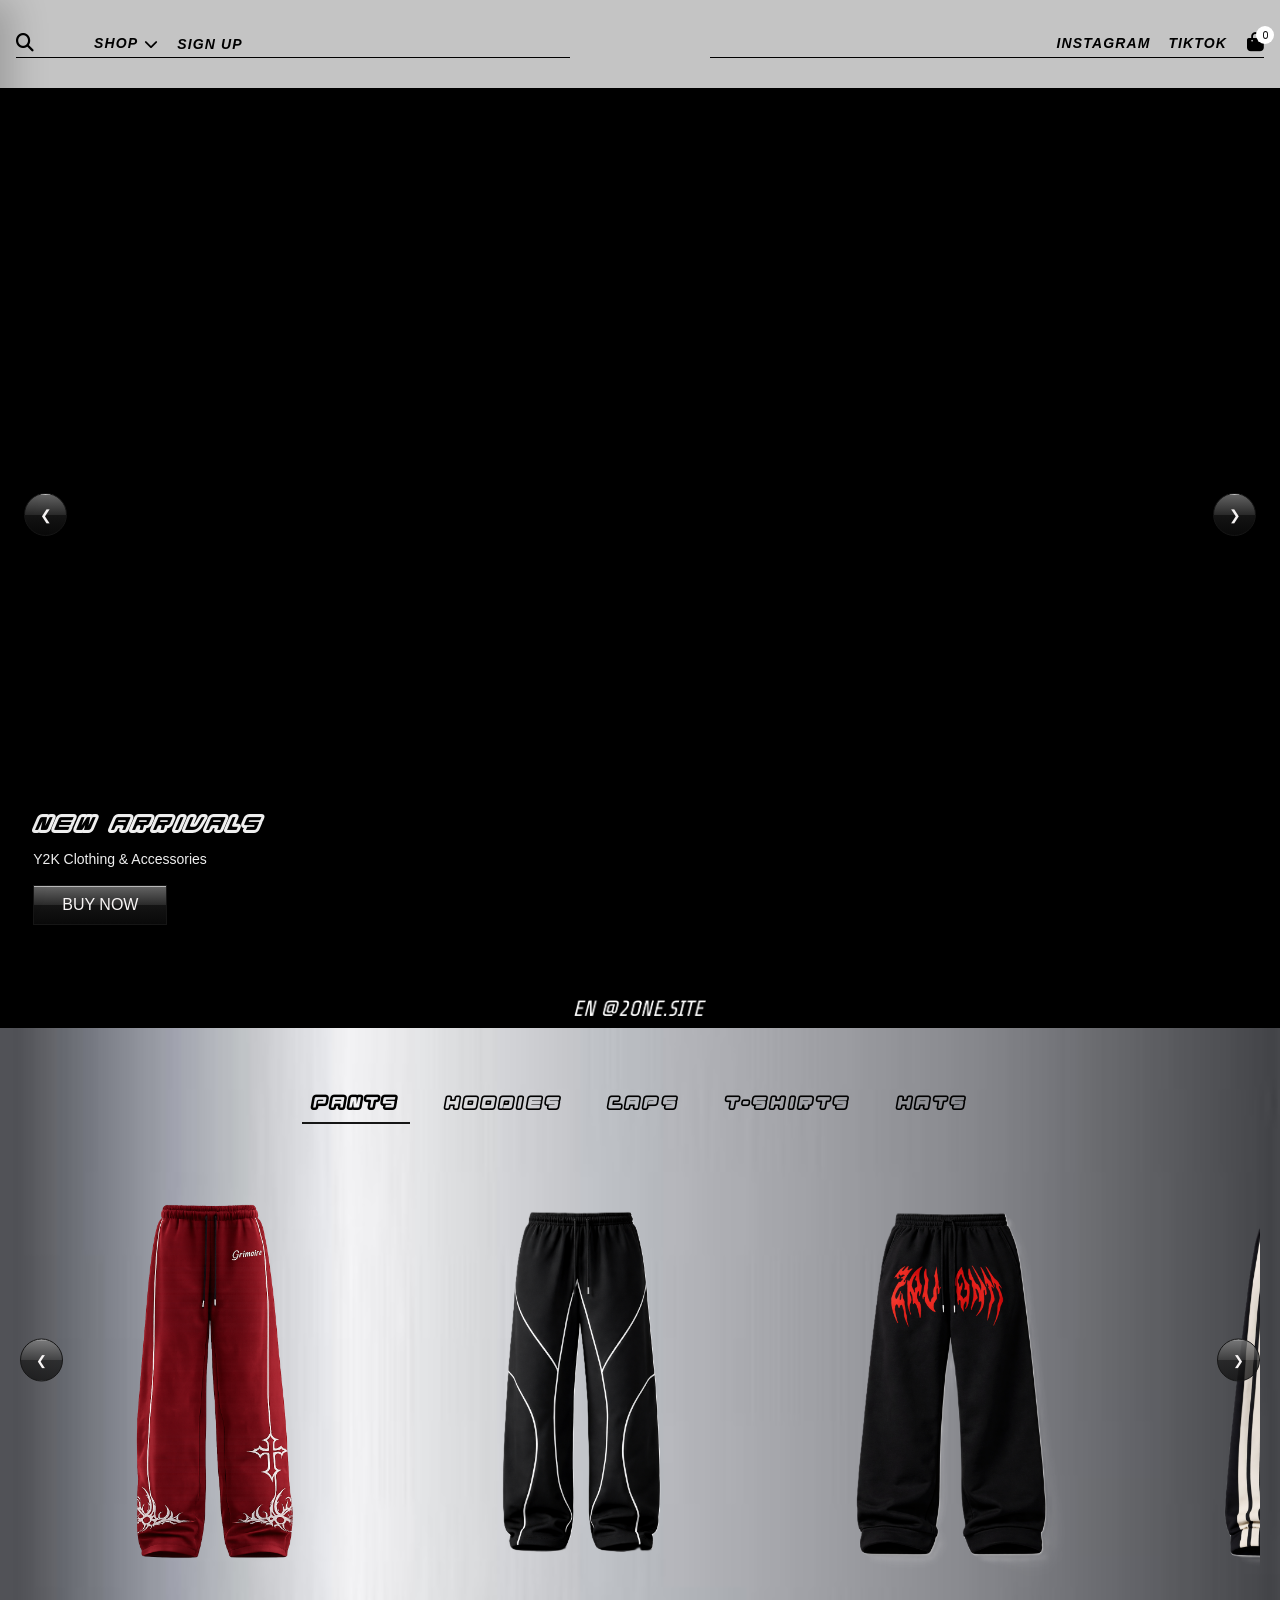
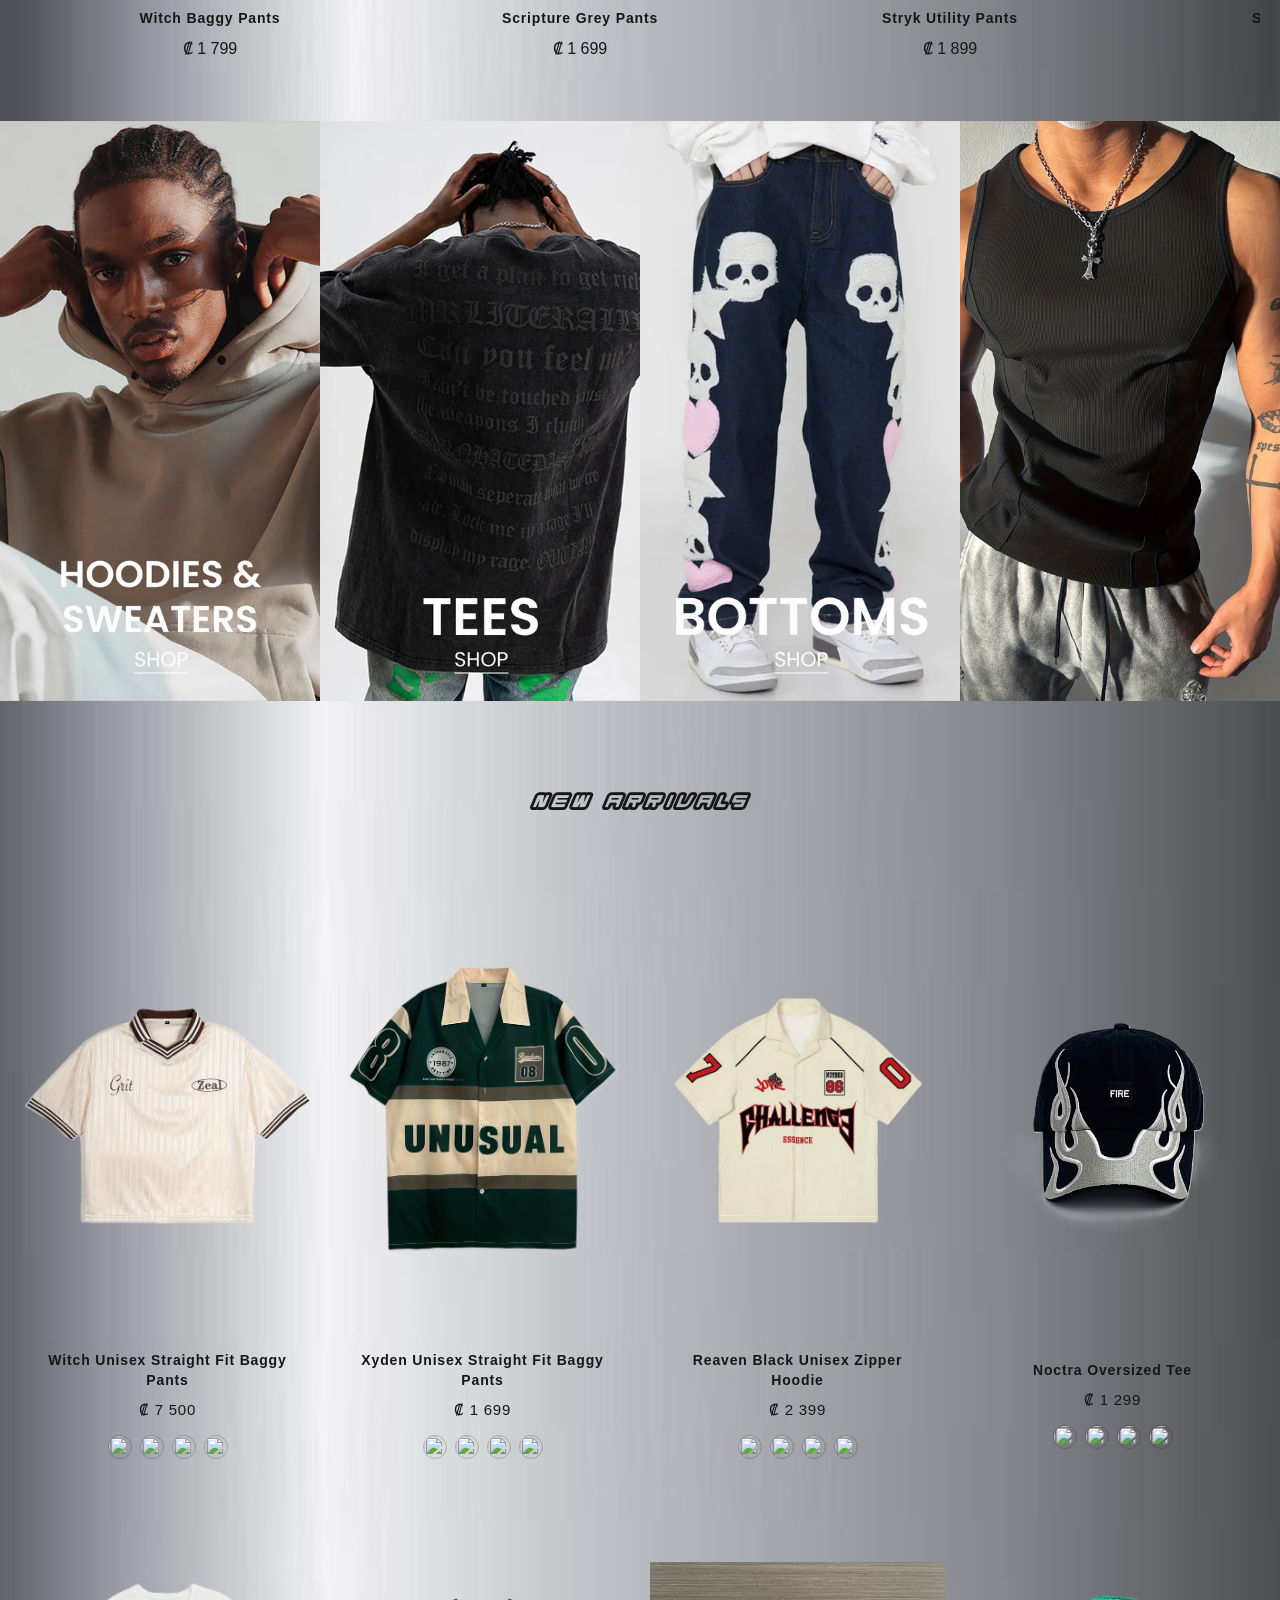
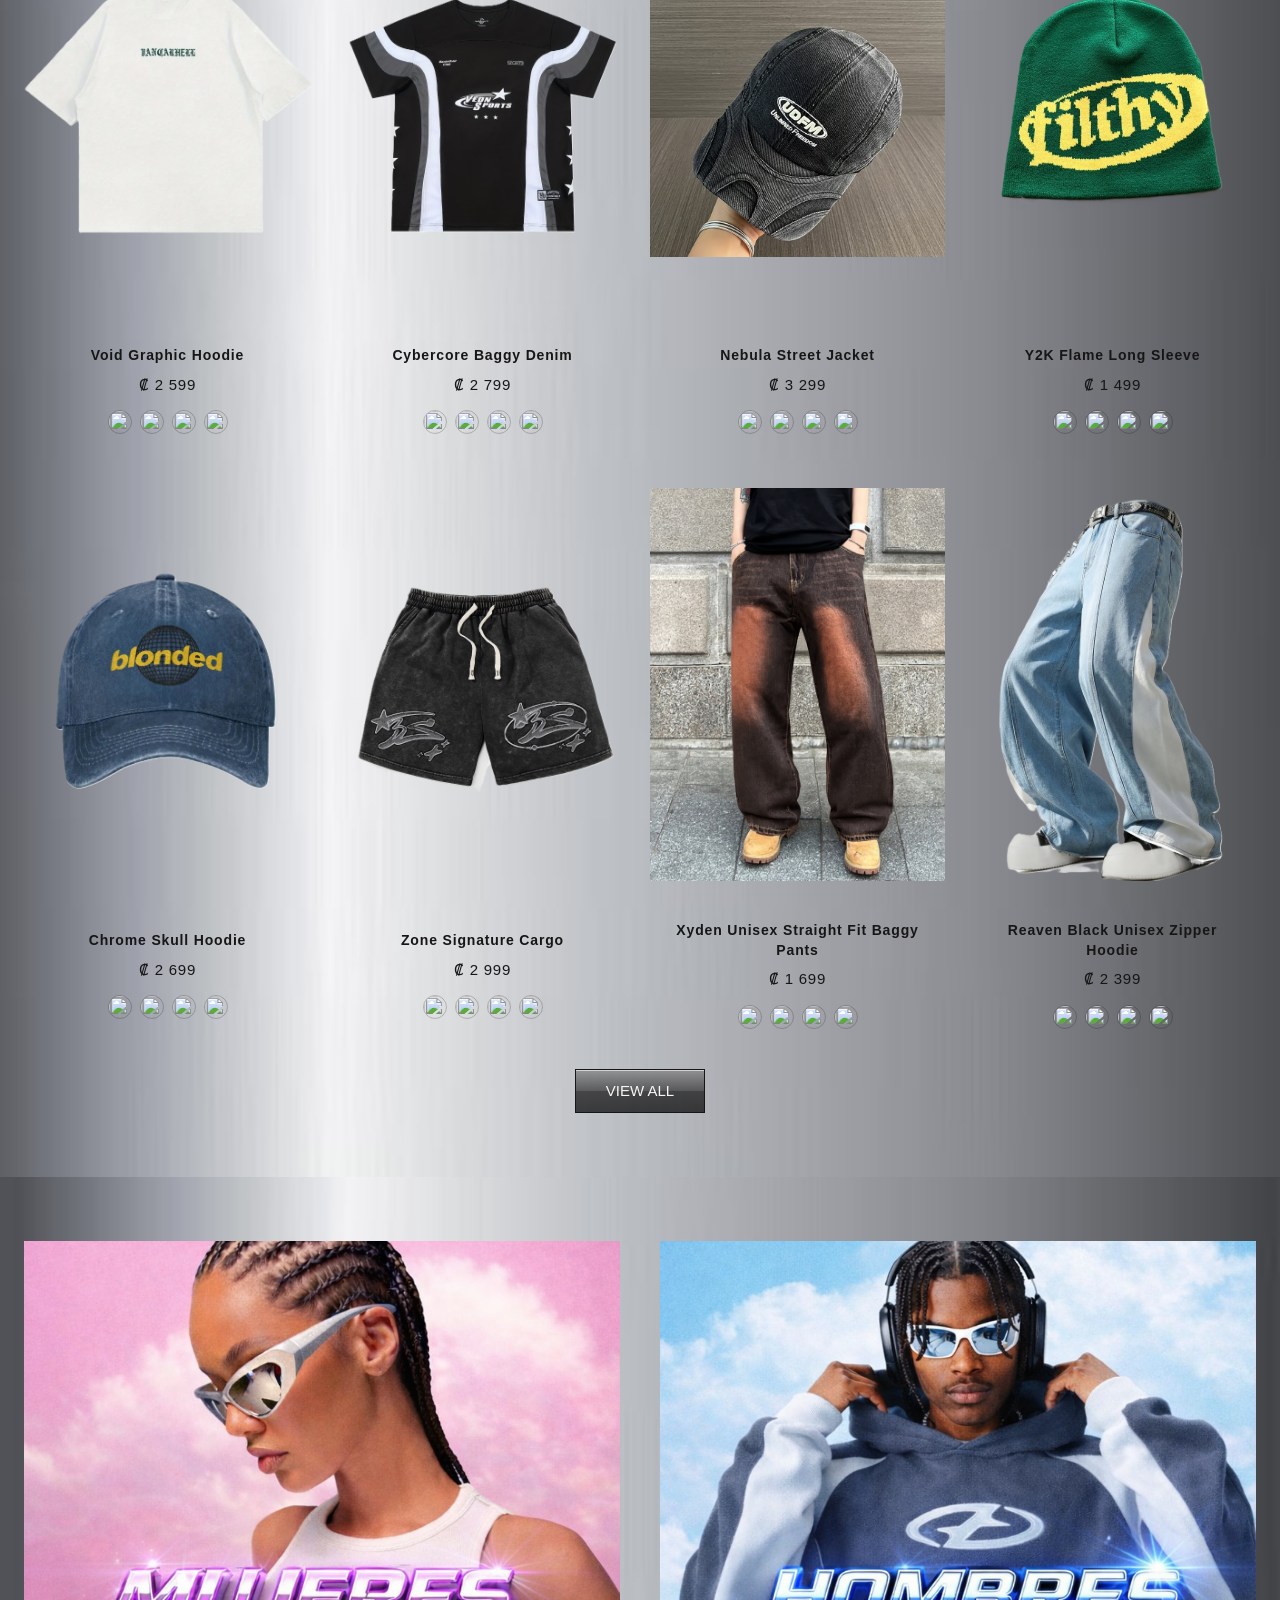
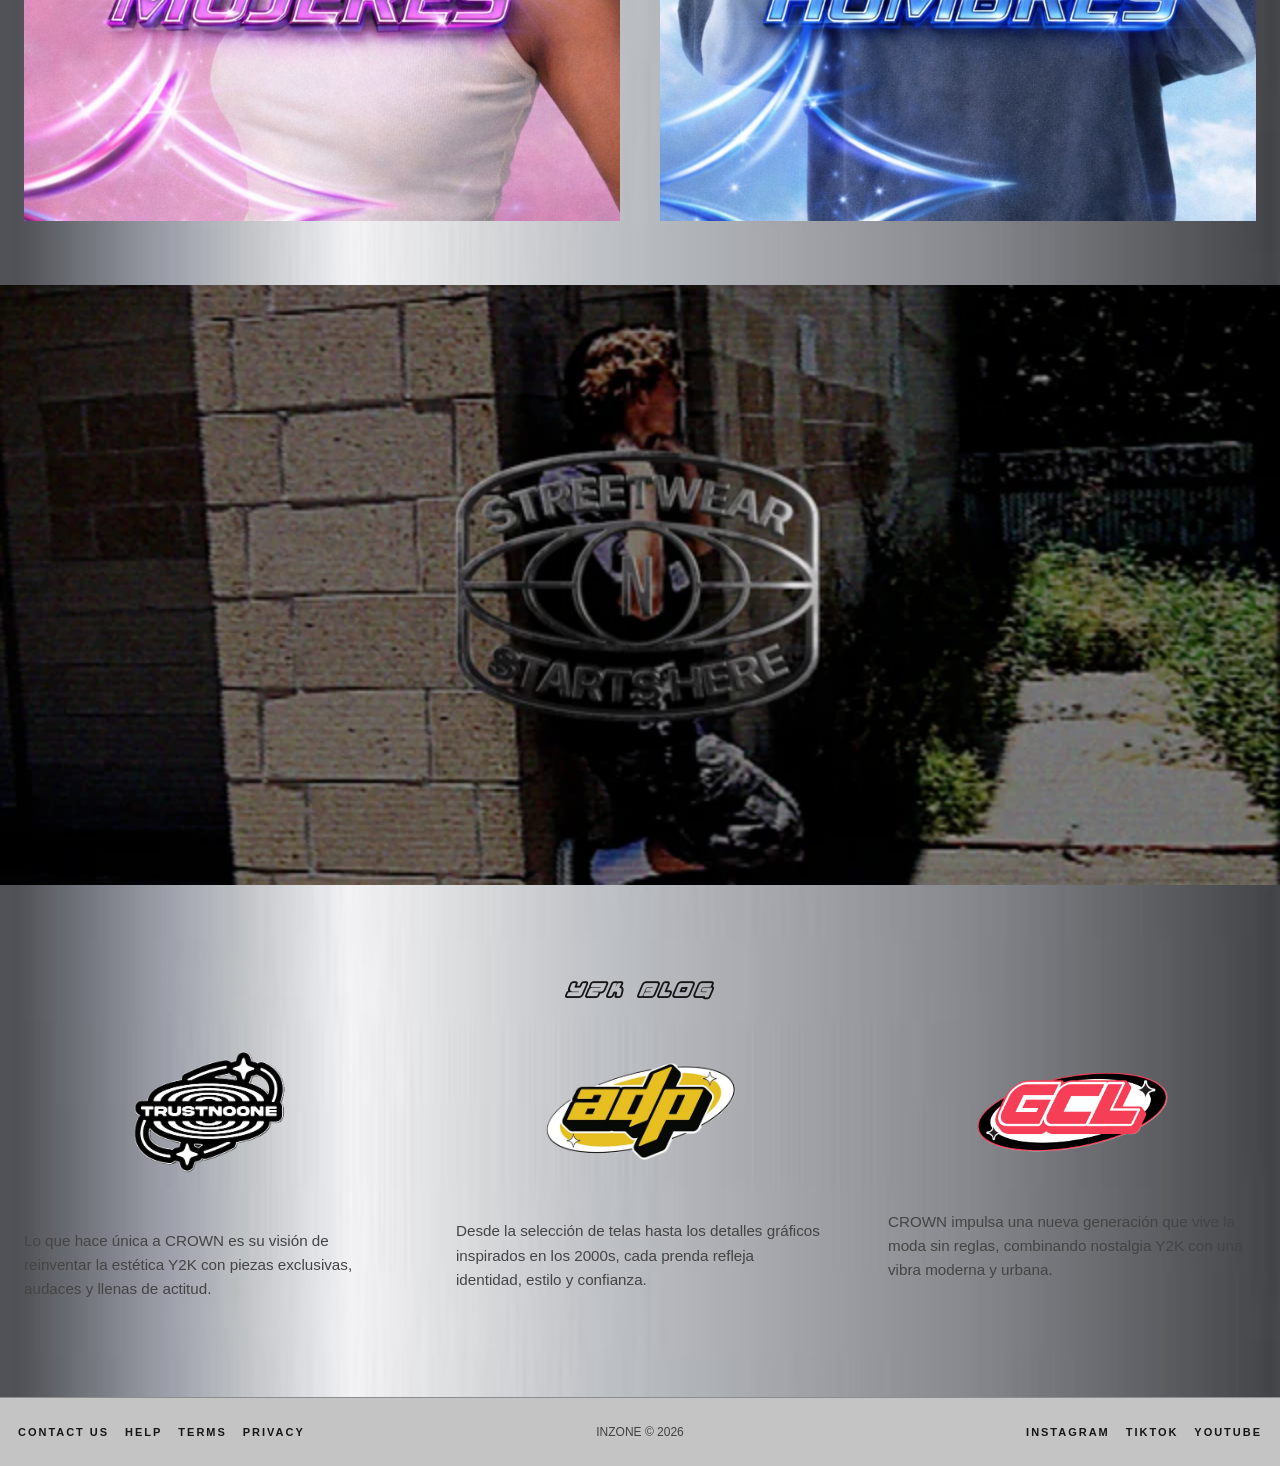
==== commit 60526dd6: "minify" ====
--- a/index.html
+++ b/index.html
@@ -158,15 +158,6 @@
             </div>
 
             <div id="c" class="slider-canvas"></div>
-
-            <div class="slider-indicators">
-                <span class="indicator active"></span>
-                <span class="indicator"></span>
-                <span class="indicator"></span>
-                <span class="indicator"></span>
-                <span class="indicator"></span>
-                <span class="indicator"></span>
-            </div>
         </section>
 
         <section class="top-banners" aria-label="Promotional banners">
--- a/css/header.css
+++ b/css/header.css
@@ -39,6 +39,7 @@
 .site-logo {
   width: 120px;
   display: block;
+  margin: 0 10px;
 }
 
 /* NAV */
--- a/css/slider.css
+++ b/css/slider.css
@@ -1,5 +1,6 @@
 .slider-section {
-  height: 850px;
+  height: auto;
+  min-height: 100vh;
   position: relative;
   font-size: 14px;
   line-height: 20px;
@@ -32,16 +33,17 @@
 
 .wrap {
   width: 100%;
-  height: 100vh;
-  overflow: hidden;
+  height: 100%;
+  position: absolute;
+  inset: 0;
 }
 
 .slide-images {
-  display: block;
+  position: absolute;
+  inset: 0;
   width: 100%;
-  background-repeat: no-repeat;
-  background-position: center;
-  object-fit: contain;
+  height: 100%;
+  object-fit: cover;
 }
 
 .silder-control-holder {
@@ -174,49 +176,21 @@
   background-color: rgba(0, 0, 0, 0.9);
 }
 
-.slider-indicators {
-  position: absolute;
-  bottom: 3vh;
-  left: 50%;
-  transform: translateX(-50%);
-  display: flex;
-  gap: clamp(6px, 2vw, 12px);
-  z-index: 5;
-}
-
-.indicator {
-  width: clamp(30px, 8vw, 60px);
-  height: 3px;
-  background: rgba(255, 255, 255, 0.2);
-  overflow: hidden;
-  position: relative;
-}
-
-.indicator::after {
-  content: "";
-  position: absolute;
-  left: 0;
-  top: 0;
-  height: 100%;
-  width: 0%;
-  background: #fff;
-}
-
-.indicator.active::after {
-  animation: fillBar 6s linear forwards;
-}
-
-@keyframes fillBar {
-  from {
-    width: 0%;
-  }
-  to {
-    width: 100%;
-  }
-}
-
 @media (max-width: 768px) {
   .silder-control-holder {
     padding: 0 0.6rem;
   }
+
+  .slider-section {
+    min-height: 70vh;
+  }
+
+  .slider-title {
+    font-size: 6vw;
+  }
+
+  .slider-domstuff {
+    margin-left: 5vw;
+    margin-bottom: 5vh;
+  }
 }
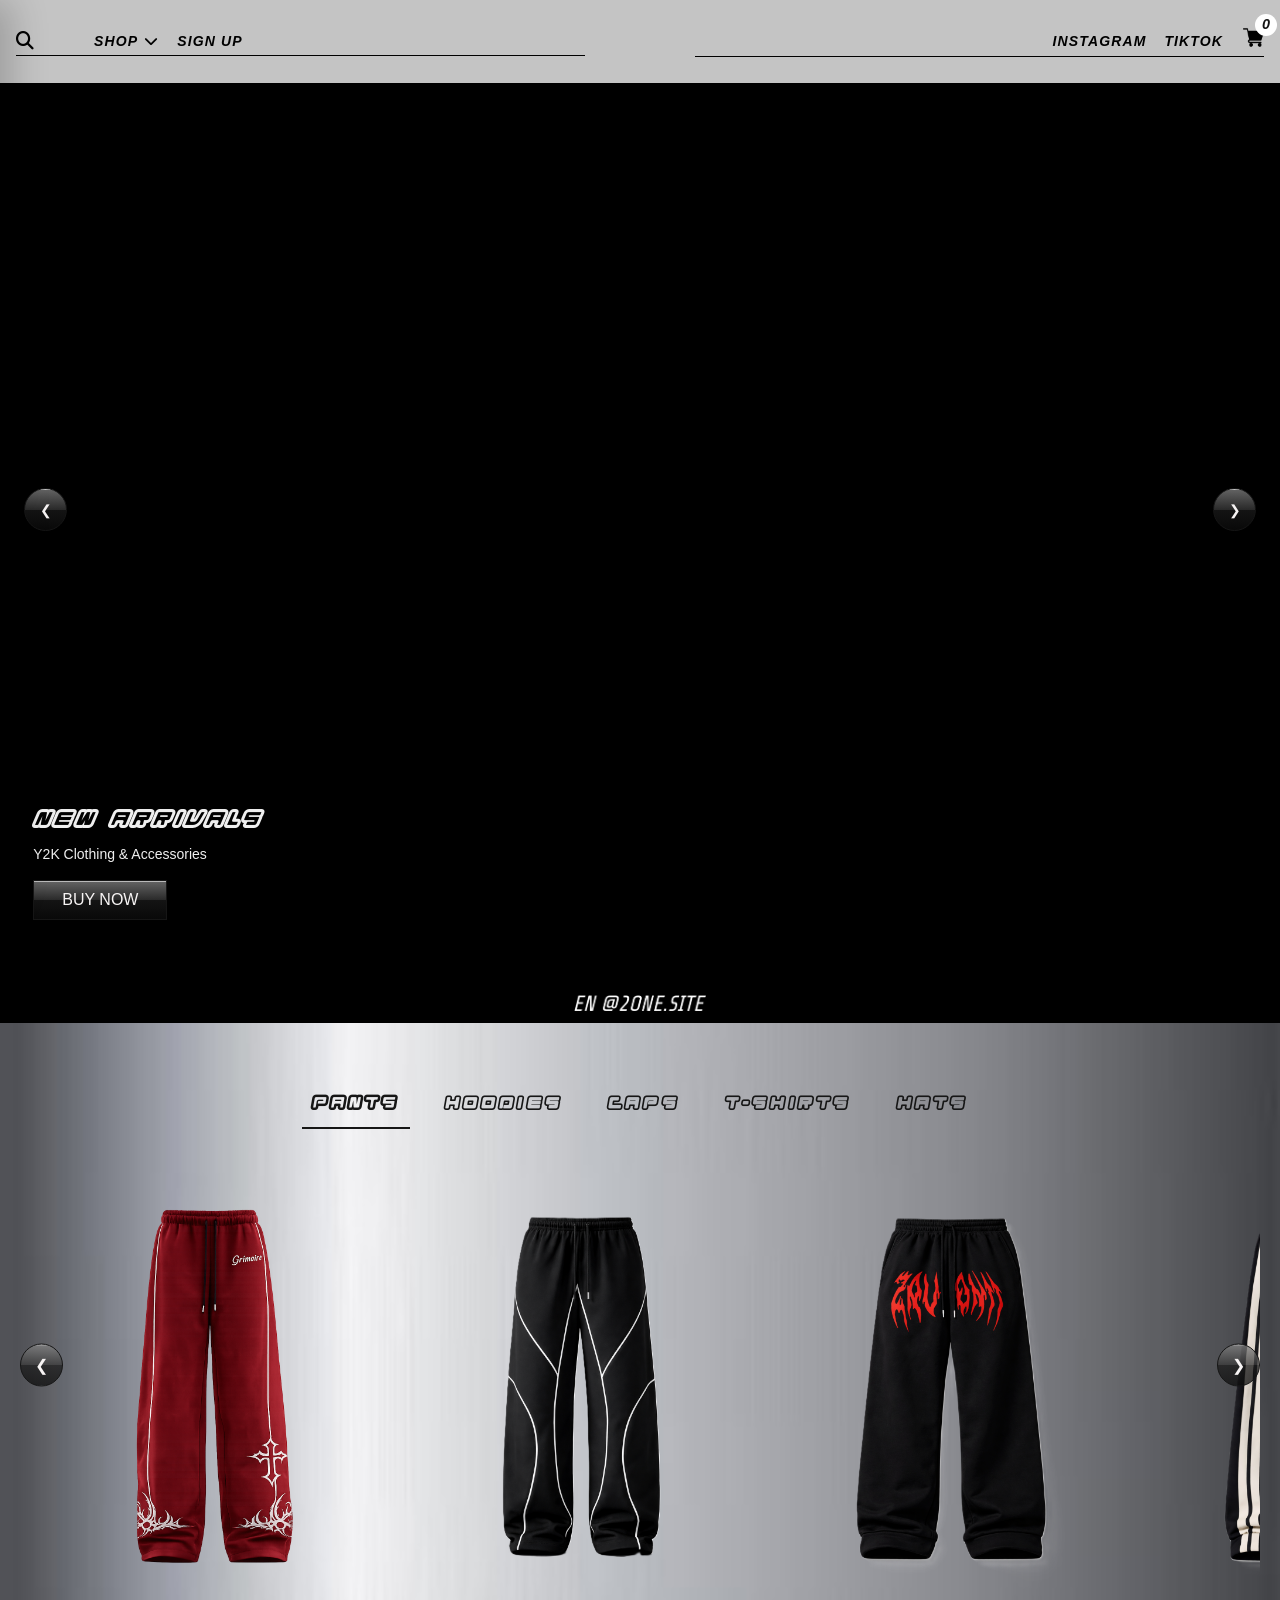
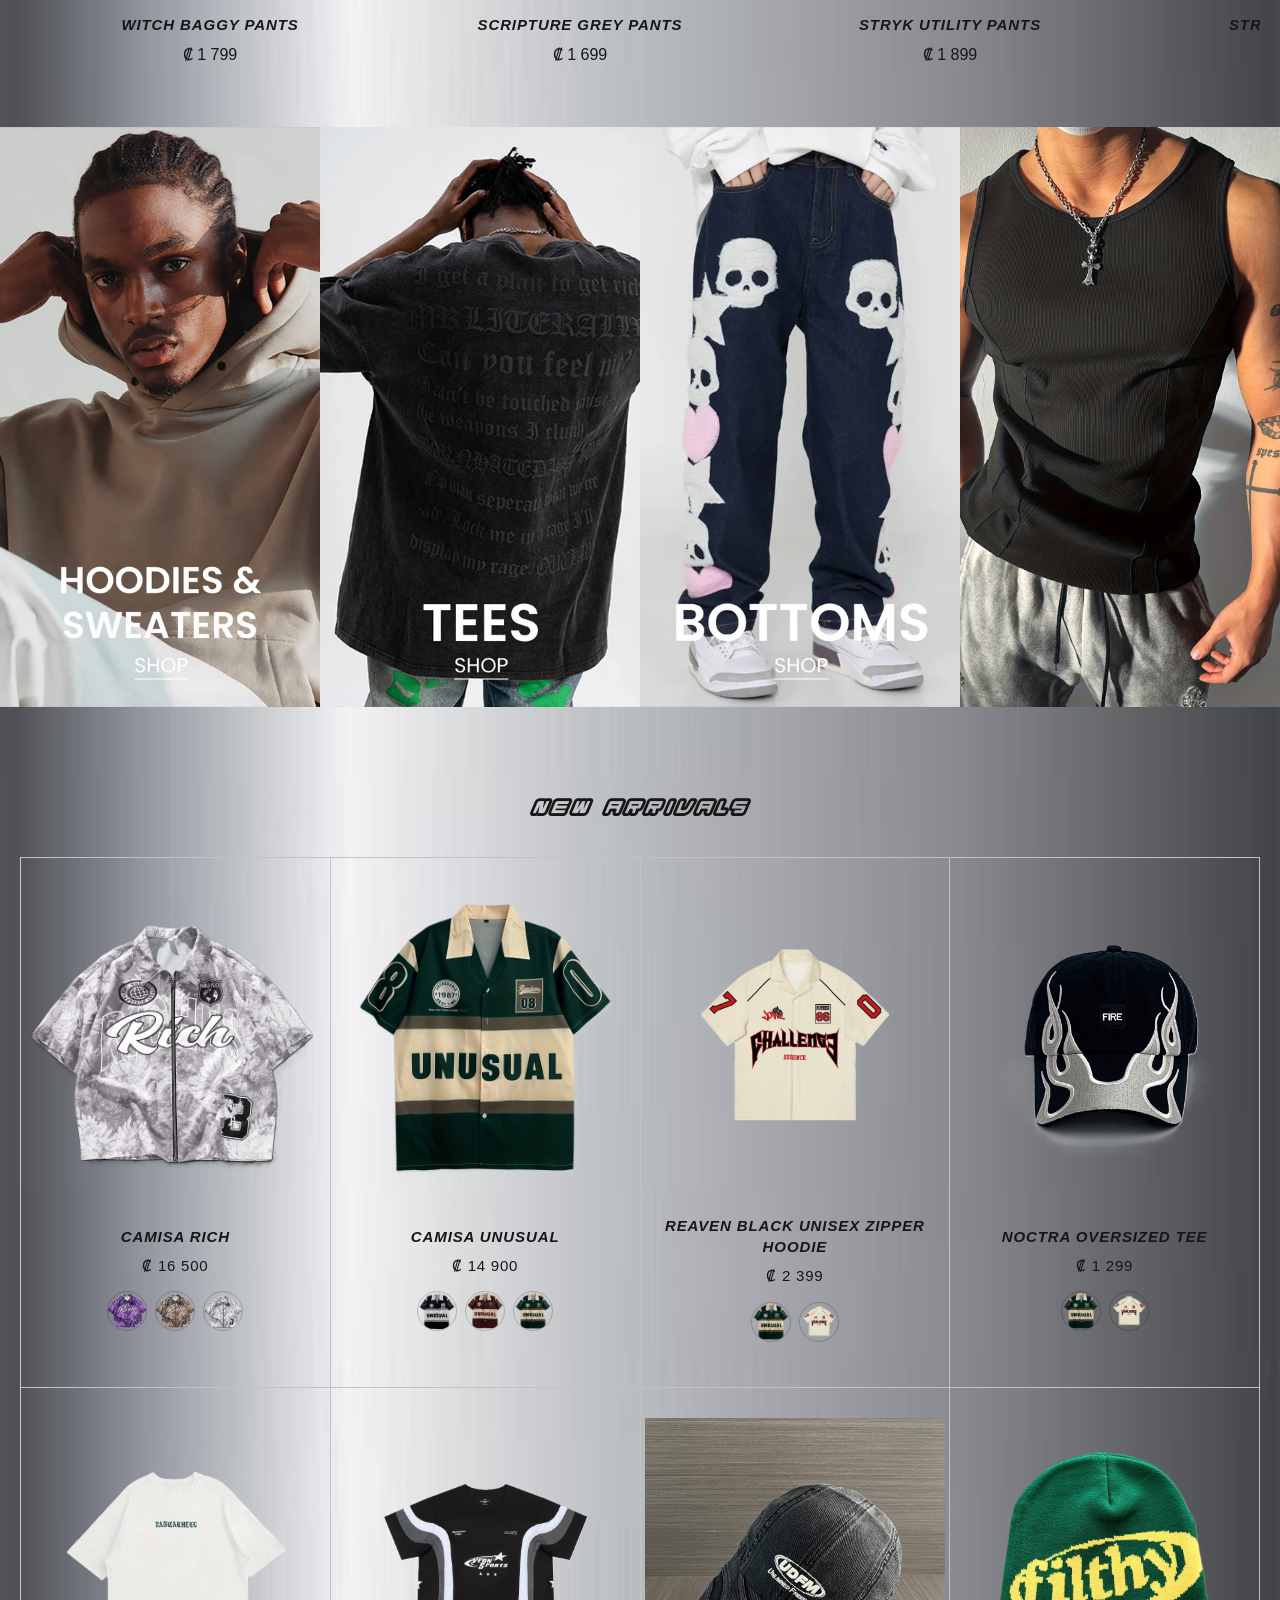
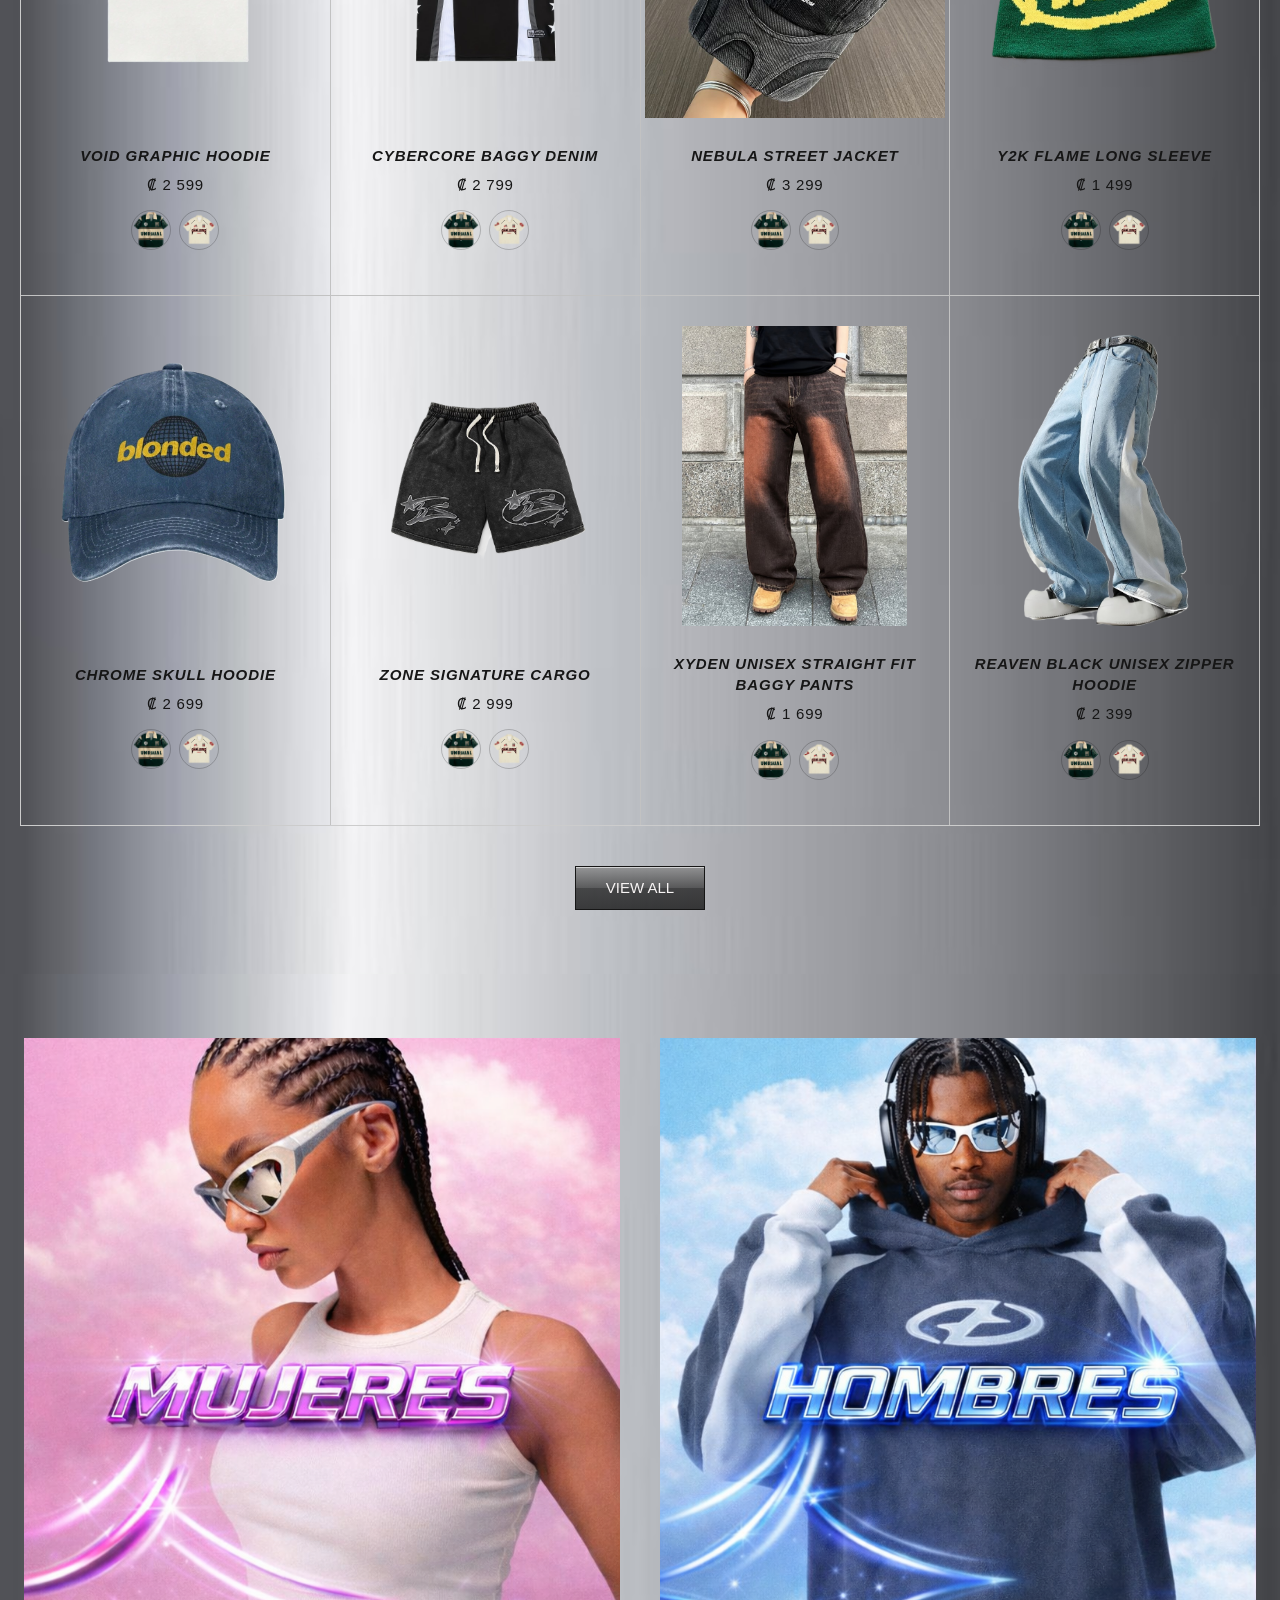
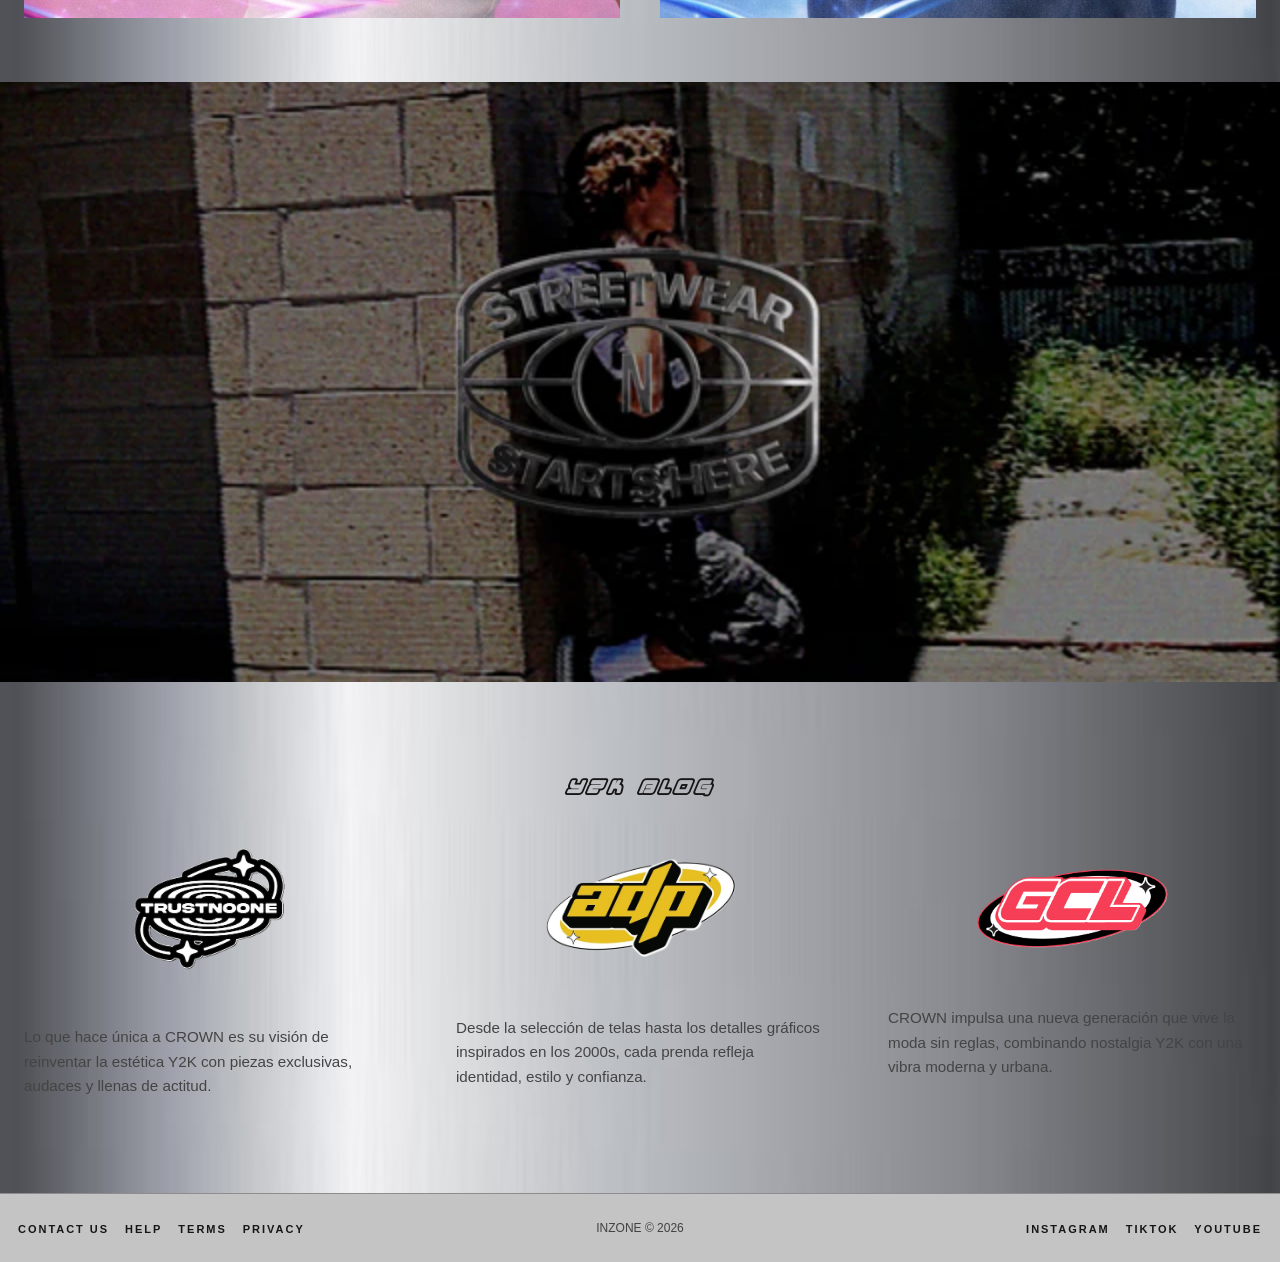
==== commit 7f27f083: "better" ====
--- a/index.html
+++ b/index.html
@@ -63,9 +63,8 @@
             <!-- CENTER LOGO -->
             <div class="header-logo">
                 <a href="/" class="logo-link">
-                    <video class="site-logo" autoplay muted loop playsinline preload="metadata">
+                    <video id="logoVideo" class="site-logo" autoplay muted playsinline preload="auto">
                         <source src="/videos/logo-3d.mp4" type="video/mp4">
-                        Tu navegador no soporta video HTML5.
                     </video>
                 </a>
             </div>
@@ -75,8 +74,8 @@
                     <a href="#" class="social-link">INSTAGRAM</a>
                     <a href="#" class="social-link">TIKTOK</a>
                 </nav>
-                <a href="#" class="header-icon">
-                    <i class="fa fa-shopping-bag icon cart-icon" data-count="0" aria-hidden="true"></i>
+                <a href="#" class="header-icon cart-wrapper" data-count="0">
+                    <img src="/images/icons/cart.png" alt="Cart" class="cart-image">
                 </a>
             </div>
         </div>
--- a/css/style.css
+++ b/css/style.css
@@ -55,6 +55,23 @@
   text-decoration: inherit;
 }
 
+button {
+  appearance: none;
+  -webkit-appearance: none;
+  background: none;
+  border: none;
+  -webkit-tap-highlight-color: transparent;
+  cursor: pointer;
+}
+
+button,
+input,
+select,
+textarea {
+  font: inherit;
+  color: inherit;
+}
+
 ul {
   margin: 0;
 }
--- a/css/header.css
+++ b/css/header.css
@@ -1,18 +1,34 @@
+/* ================= HEADER ================= */
+
 .site-header {
   position: sticky;
   top: 0;
-  transition:
-    background 0.15s ease,
-    box-shadow 0.15s ease;
+  will-change: transform;
+  transform: translateZ(0);
   z-index: 100;
+  isolation: isolate; 
+}
+
+.site-header::before {
+  content: "";
+  position: absolute;
+  inset: 0;
+  background: rgba(196, 196, 196);
+  opacity: 0;
+  transition: opacity 0.15s ease;
+  z-index: -1;
+}
+
+.site-header.is-scrolled::before {
+  opacity: 1;
 }
 
 .site-header.is-scrolled {
-  background: rgba(196, 196, 196);
   box-shadow: 0 8px 25px rgba(0, 0, 0, 0.14);
 }
 
-/* LAYOUT */
+/* ================= LAYOUT ================= */
+
 .header-container {
   max-width: 1400px;
   margin: auto;
@@ -23,6 +39,7 @@
 }
 
 /* LEFT + RIGHT */
+
 .header-left,
 .header-right {
   display: flex;
@@ -36,13 +53,18 @@
   justify-content: flex-end;
 }
 
+/* LOGO VIDEO */
+
 .site-logo {
-  width: 120px;
+  width: 110px;
   display: block;
-  margin: 0 10px;
-}
-
-/* NAV */
+  transform: translateZ(0);
+  backface-visibility: hidden;
+  will-change: transform;
+}
+
+/* ================= NAV ================= */
+
 .nav-list,
 .social-nav {
   display: flex;
@@ -69,12 +91,14 @@
   text-shadow: 0 0 8px rgba(255, 255, 255, 0.5);
 }
 
-/* ICONS */
+/* ================= ICONS ================= */
+
 .header-icon {
   font-size: 18px;
 }
 
-/* DROPDOWN */
+/* ================= DROPDOWN ================= */
+
 .dropdown-root {
   position: relative;
 }
@@ -118,15 +142,16 @@
   text-shadow: 0 0 6px rgba(255, 255, 255, 0.6);
 }
 
-/* HAMBURGER */
+/* ================= HAMBURGER ================= */
+
 .hamburger-btn {
+  width: 30px;
   display: none;
   flex-direction: column;
-  gap: 5px;
-  width: 26px;
   background: none;
   border: none;
   cursor: pointer;
+  gap: 5px;
 }
 
 .hamburger-btn span {
@@ -137,7 +162,8 @@
   transition: all 0.3s ease;
 }
 
-/* MOBILE MENU */
+/* ================= MOBILE MENU ================= */
+
 .mobile-menu {
   position: fixed;
   inset: 0;
@@ -154,11 +180,11 @@
 }
 
 .mobile-menu-panel {
+  width: 280px;
+  height: 100%;
   position: absolute;
   top: 0;
   left: 0;
-  height: 100%;
-  width: 280px;
   background: linear-gradient(180deg, #e0e0e0, #bdbdbd);
   box-shadow: 12px 0 35px rgba(0, 0, 0, 0.2);
   transform: translateX(-100%);
@@ -166,27 +192,79 @@
   padding: 28px;
 }
 
+.mobile-close {
+  padding: 6px 10px;
+  border: 1px solid #ccc;
+  background: linear-gradient(180deg, #fff, #dcdcdc);
+  cursor: pointer;
+}
+
+.mobile-close:hover {
+  transform: scale(1.08);
+  box-shadow:
+    0 0 10px #ffffff,
+    0 0 20px #dcdcff;
+}
+
 .mobile-nav-list {
+  margin-top: 40px;
+  display: flex;
   list-style: none;
-  display: grid;
-  gap: 18px;
-}
-
+  flex-direction: column;
+  gap: 22px;
+}
+
+/* LINKS */
 .mobile-nav-list a {
+  text-decoration: none;
+  font-size: 18px;
+  font-weight: 700;
+  letter-spacing: 0.15em;
   text-transform: uppercase;
-  letter-spacing: 0.18em;
+  color: #000;
+
+  position: relative;
+
+  text-shadow:
+    0 0 4px #ffffff,
+    0 0 8px rgba(255,255,255,0.7);
+
+  transition: all 0.25s ease;
+}
+
+.mobile-nav-list a:hover {
+  transform: translateX(8px);
+  text-shadow:
+    0 0 6px #ffffff,
+    0 0 12px #d0d0ff,
+    0 0 18px #ffffff;
+}
+
+.mobile-social {
+  margin-top: 50px;
+  display: flex;
+  flex-direction: column;
+  gap: 16px;
+}
+
+.mobile-social a {
+  font-size: 14px;
   font-weight: 600;
-  transition:
-    transform 0.18s ease,
-    text-shadow 0.18s ease;
-}
-
-.mobile-nav-list a:hover {
-  transform: translateX(6px);
-  text-shadow: 0 0 8px rgba(255, 255, 255, 0.6);
+  letter-spacing: 0.2em;
+  text-transform: uppercase;
+  color: #000;
+  text-decoration: none;
+  opacity: 0.85;
+  transition: all 0.25s ease;
+}
+
+.mobile-social a:hover {
+  opacity: 1;
+  text-shadow: 0 0 10px #ffffff;
 }
 
 /* OPEN STATE */
+
 .mobile-menu.is-open {
   pointer-events: auto;
 }
@@ -231,23 +309,6 @@
   gap: 12px;
 }
 
-.search-box input {
-  flex: 1;
-  border: none;
-  outline: none;
-  font-size: 16px;
-  padding: 12px 14px;
-  background: rgba(255, 255, 255, 0.75);
-}
-
-.search-close {
-  border: none;
-  background: none;
-  font-size: 22px;
-  cursor: pointer;
-}
-
-/* ACTIVE SEARCH */
 .search-panel.is-open {
   pointer-events: auto;
 }
@@ -261,89 +322,39 @@
   transform: translate(-50%, 0);
 }
 
-/* ================= MOBILE MENU PREMIUM ================= */
-
-.mobile-menu-panel {
-  border-right: 1px solid rgba(255, 255, 255, 0.45);
-  background: linear-gradient(180deg, #f1f1f1, #bdbdbd);
-  padding-top: 60px;
-}
-
-.mobile-close {
-  position: absolute;
-  top: 18px;
-  right: 18px;
-  border: none;
-  width: 38px;
-  height: 38px;
-  display: grid;
-  place-items: center;
-  font-size: 20px;
-  cursor: pointer;
-  transition: transform 0.18s ease;
-}
-
-.mobile-close:hover {
-  transform: scale(1.15);
-}
-
-.mobile-nav-list a {
-  font-size: 15px;
-  padding: 14px 0;
-  display: block;
-  letter-spacing: 0.2em;
+/* ================= CART BADGE ================= */
+
+.cart-wrapper {
   position: relative;
-}
-
-.mobile-nav-list a::after {
-  content: "";
-  position: absolute;
-  left: 0;
-  bottom: -6px;
-  width: 0%;
-  height: 2px;
-  background: linear-gradient(90deg, #fff, #999);
-  transition: width 0.3s ease;
-}
-
-.mobile-nav-list a:hover::after {
-  width: 100%;
-}
-
-/* MOBILE SOCIAL */
-.mobile-social {
-  margin-top: 28px;
-  display: flex;
-  gap: 16px;
-  font-size: 13px;
-  letter-spacing: 0.15em;
-  opacity: 0.85;
-}
-
-.cart-icon {
-  position: relative;
-  font-size: 1.2rem;
-}
-
-/* Badge contador */
-.cart-icon::after {
+  display: inline-block;
+}
+
+.cart-image {
+  width: 21px;
+  height: 21px;
+  object-fit: contain;
+}
+
+.cart-wrapper::after {
   content: attr(data-count);
   position: absolute;
-  top: -7px;
-  right: -10px;
-  min-width: 18px;
-  height: 18px;
+  top: -13px;
+  right: -13px;
+  min-width: 22px;
+  height: 22px;
   display: flex;
   align-items: center;
   justify-content: center;
   background: #fff;
   color: #161616;
-  font-size: 0.5rem;
+  font-size: 0.9rem;
+  font-weight: 600;
   border-radius: 999px;
-  padding: 0 5px;
-}
-
-/* RESPONSIVE */
+  padding: 0 6px;
+}
+
+/* ================= RESPONSIVE ================= */
+
 @media (max-width: 900px) {
   .header-logo img {
     width: 72px;
@@ -355,6 +366,10 @@
     grid-template-columns: auto 1fr auto;
   }
 
+  .site-logo {
+    width: 85px;
+  }
+
   .header-nav,
   .social-nav {
     display: none;
--- a/css/arrivals.css
+++ b/css/arrivals.css
@@ -5,12 +5,11 @@
 
 .arrival-grid {
   display: grid;
-  gap: 40px;
+  gap: 10px;
 }
 
 .arrival-div {
   text-align: center;
-  padding-bottom: 1.5rem;
 }
 
 .arrival-heading {
@@ -24,13 +23,19 @@
 .arrival-list {
   display: grid;
   grid-template-columns: repeat(2, 1fr);
-  gap: 30px 15px;
+  border-left: 1px solid #ccc;
+  border-bottom: 1px solid #ccc;
+  margin-bottom: 30px;
 }
 
 .arrival-card {
   display: grid;
+  position: relative;
+  padding: 30px 0 45px;
+  border: 1px solid #c2c2c2;
+  border-left: 0;
+  border-bottom: 0;
   gap: 20px;
-  position: relative;
 }
 
 .arrival-figure {
@@ -40,7 +45,7 @@
 
 .product-card__image {
   width: 100%;
-  height: 420px;
+  height: 300px;
   object-fit: contain;
   object-position: center;
   transition: opacity 0.3s ease;
@@ -125,11 +130,13 @@
 /* Title */
 
 .product-title {
-  font-size: 14px;
+  font-size: 15px;
   font-weight: 600;
+  font-style: italic;
   letter-spacing: 0.06em;
   line-height: 1.4;
   text-decoration: none;
+  text-transform: uppercase;
   transition: opacity 0.2s ease;
   max-width: 90%;
 }
@@ -161,8 +168,8 @@
 }
 
 .variant-circle {
-  width: 24px;
-  height: 24px;
+  width: 40px;
+  height: 40px;
   border-radius: 50%;
   object-fit: cover;
   cursor: pointer;
@@ -180,6 +187,5 @@
 @media (min-width: 768px) {
   .arrival-list {
     grid-template-columns: repeat(4, 1fr);
-    gap: 40px 20px;
   }
 }
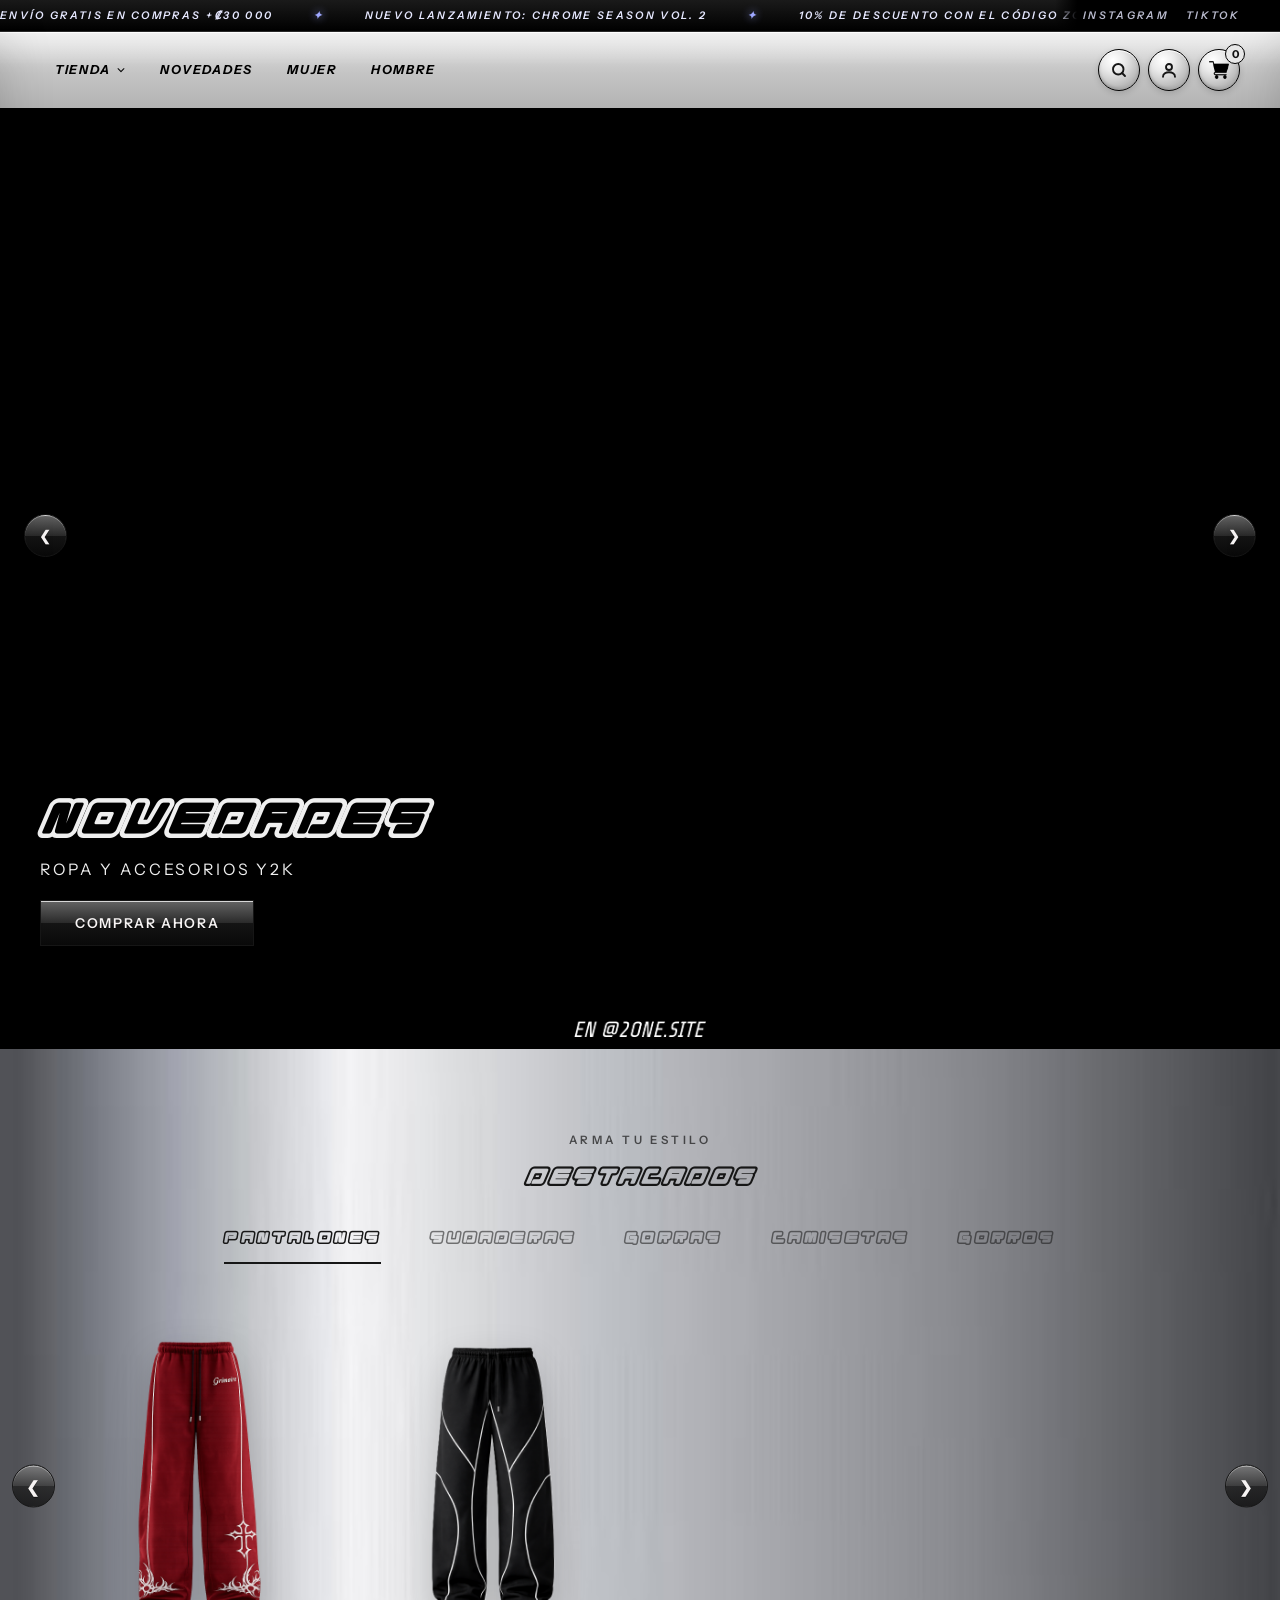
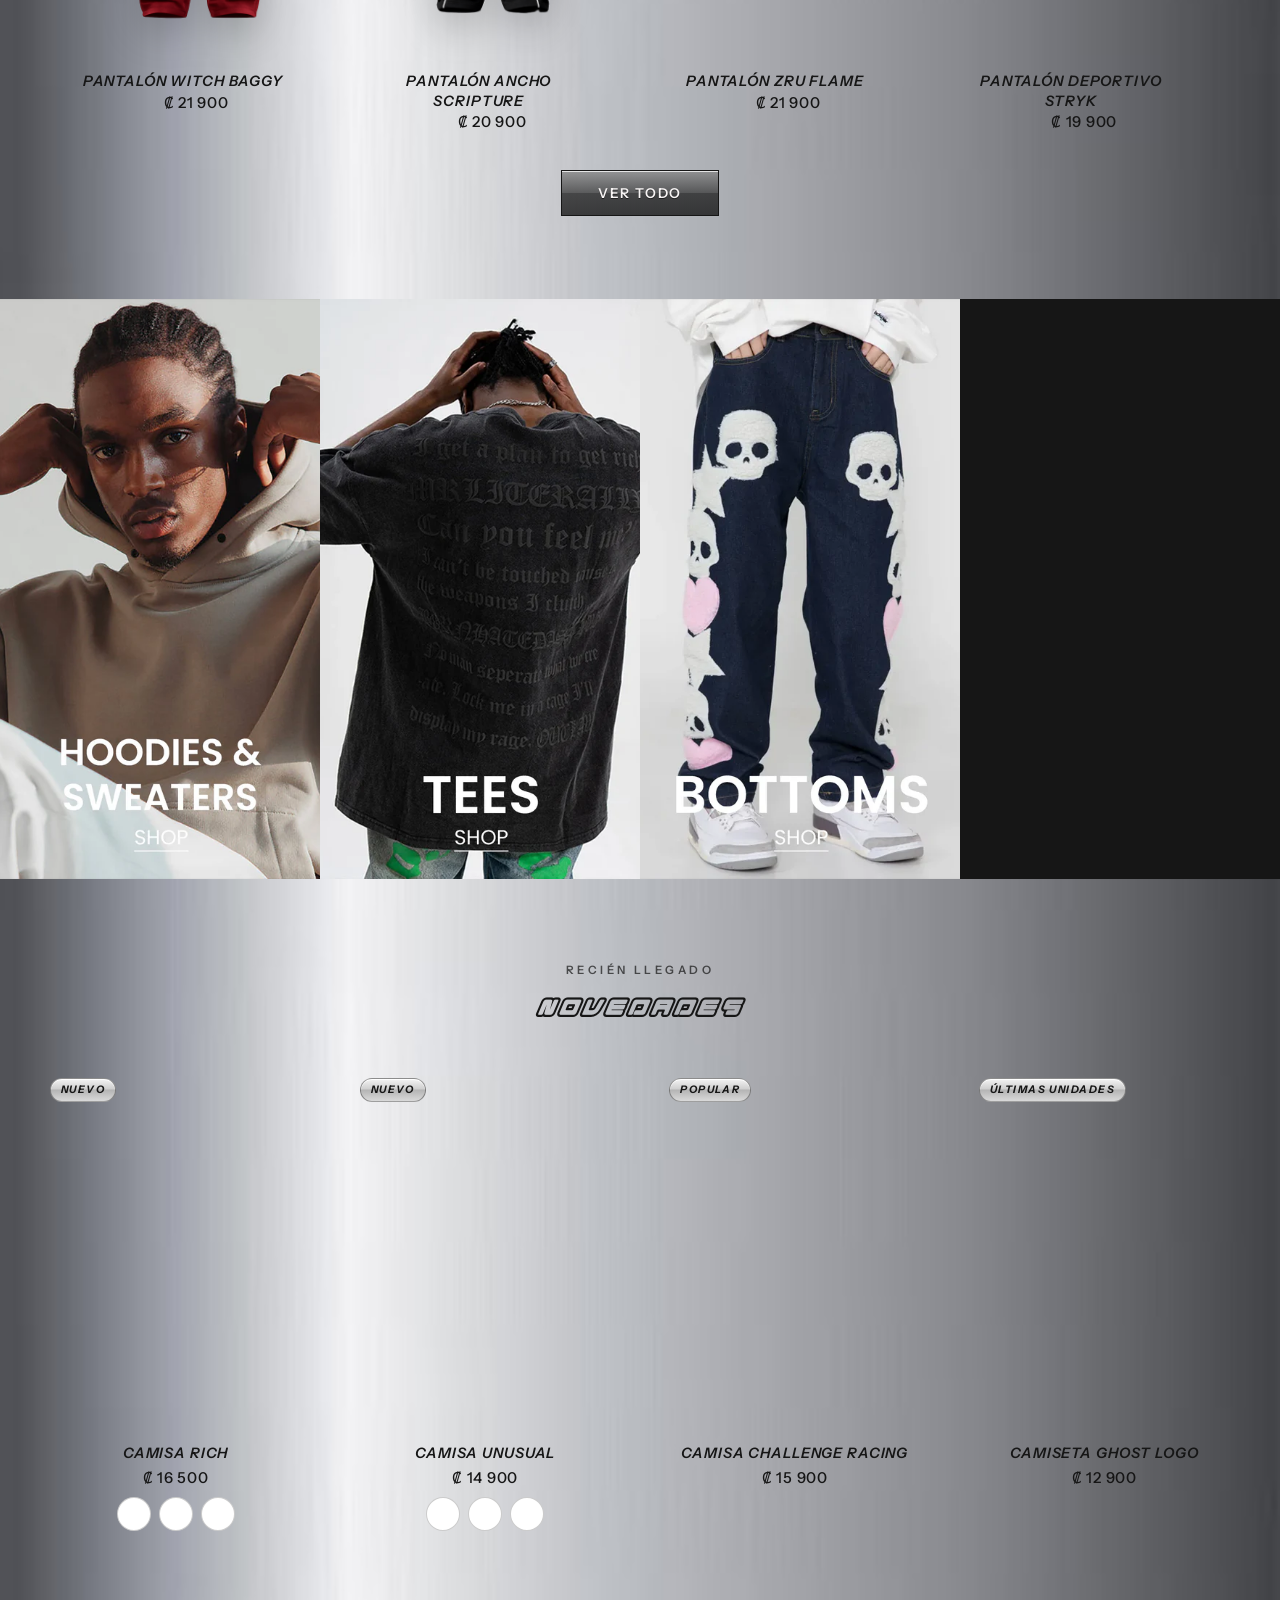
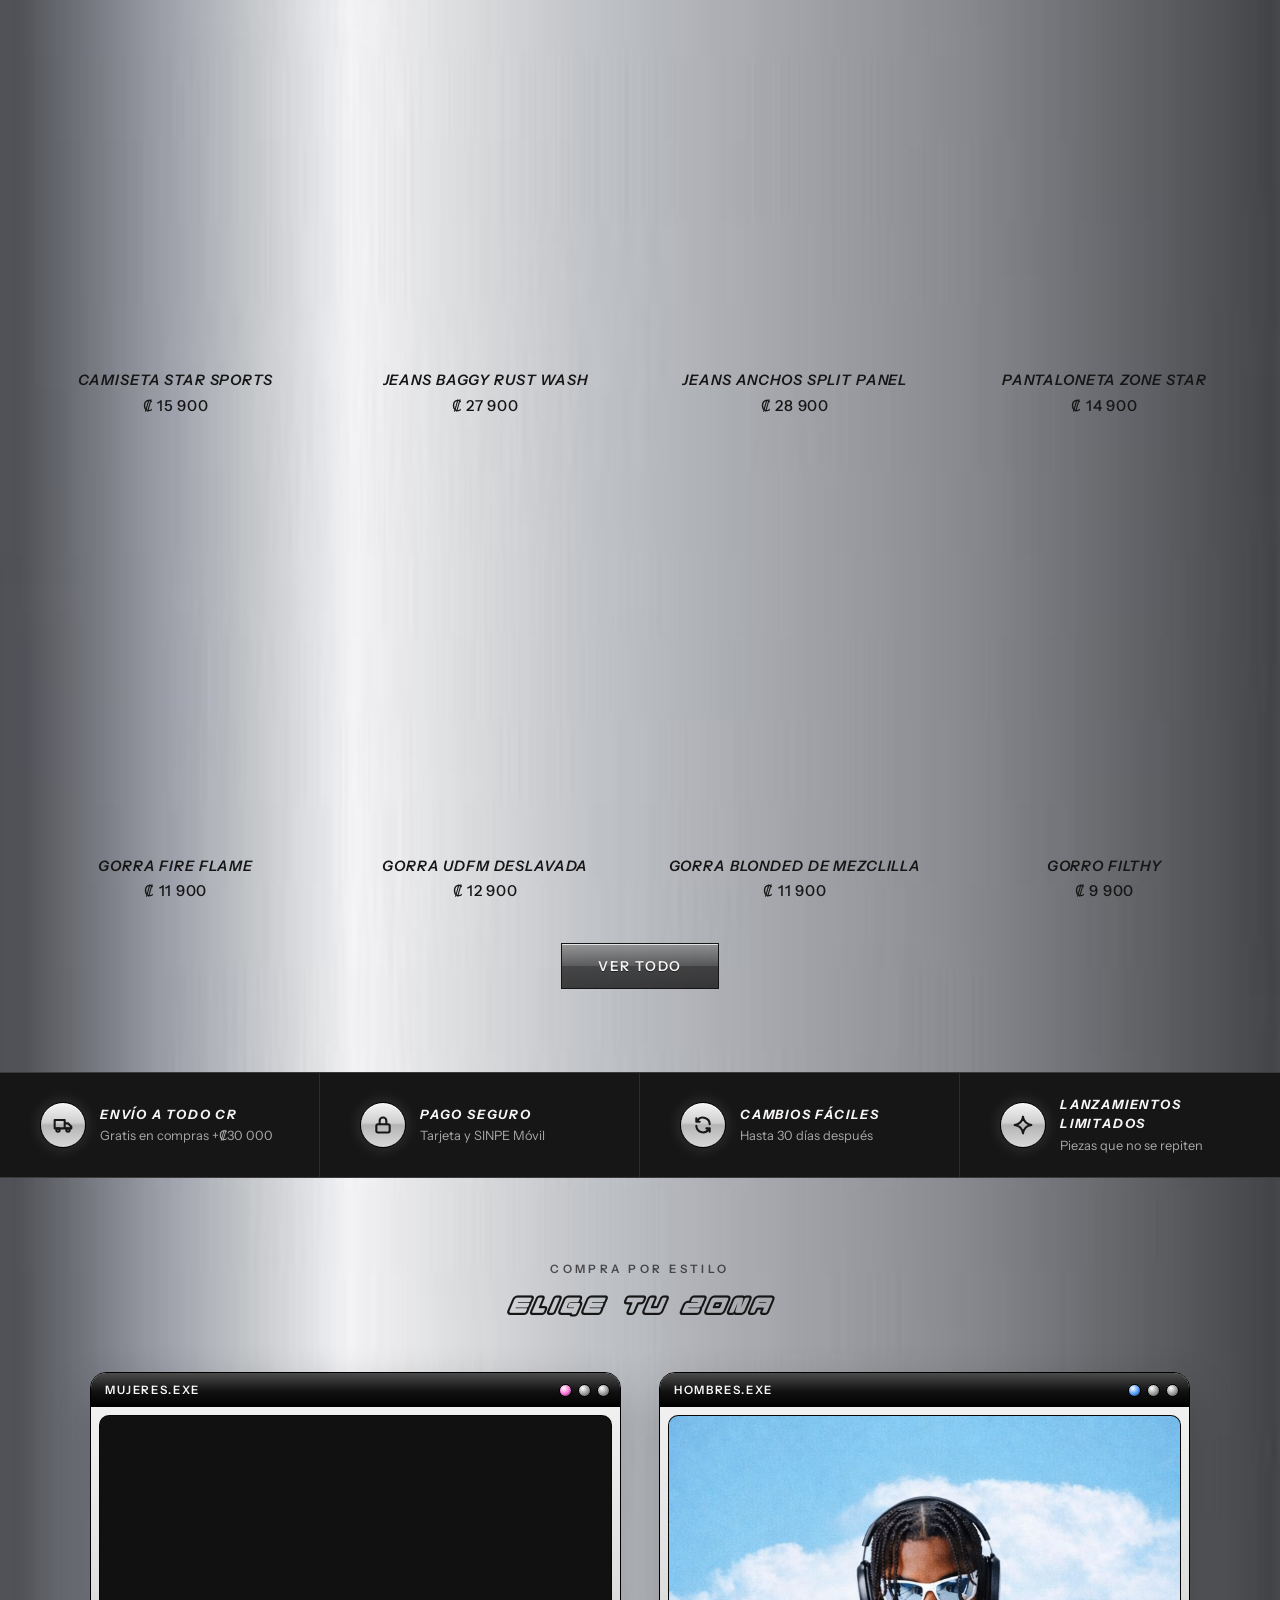
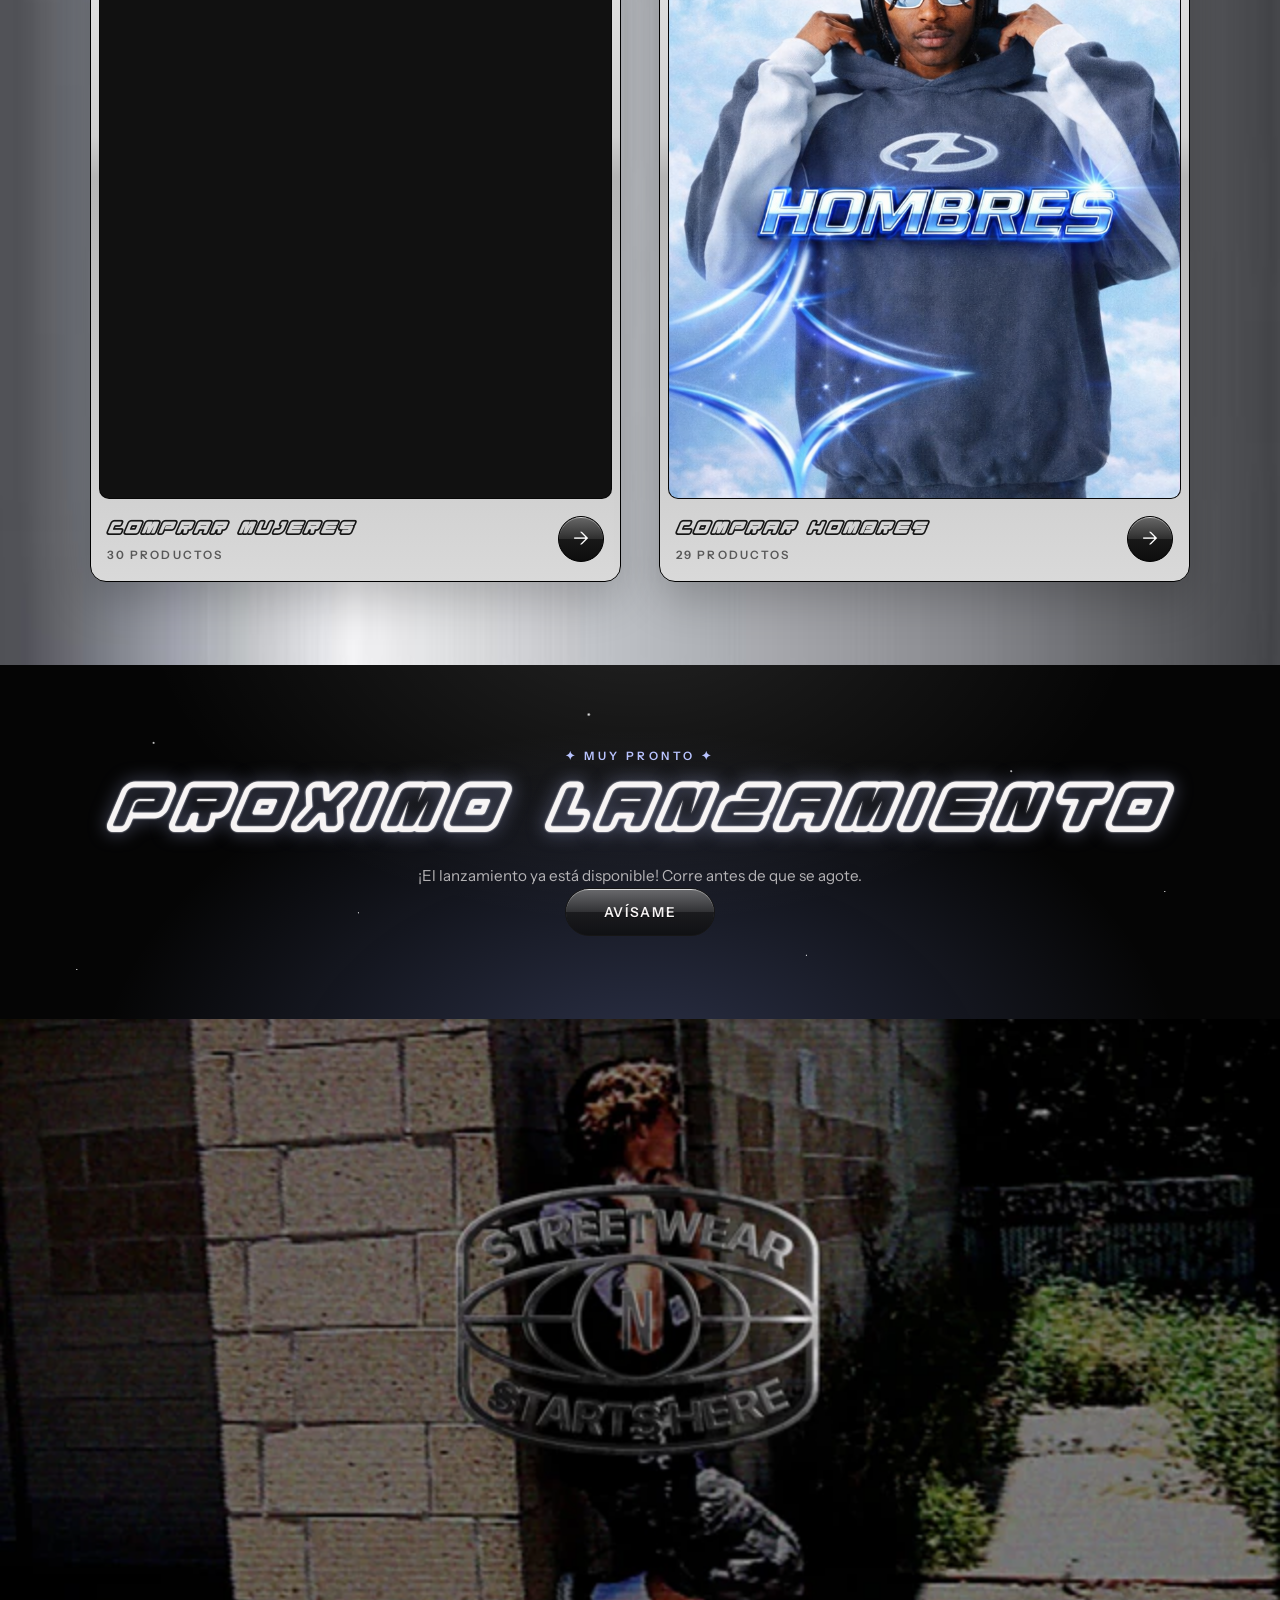
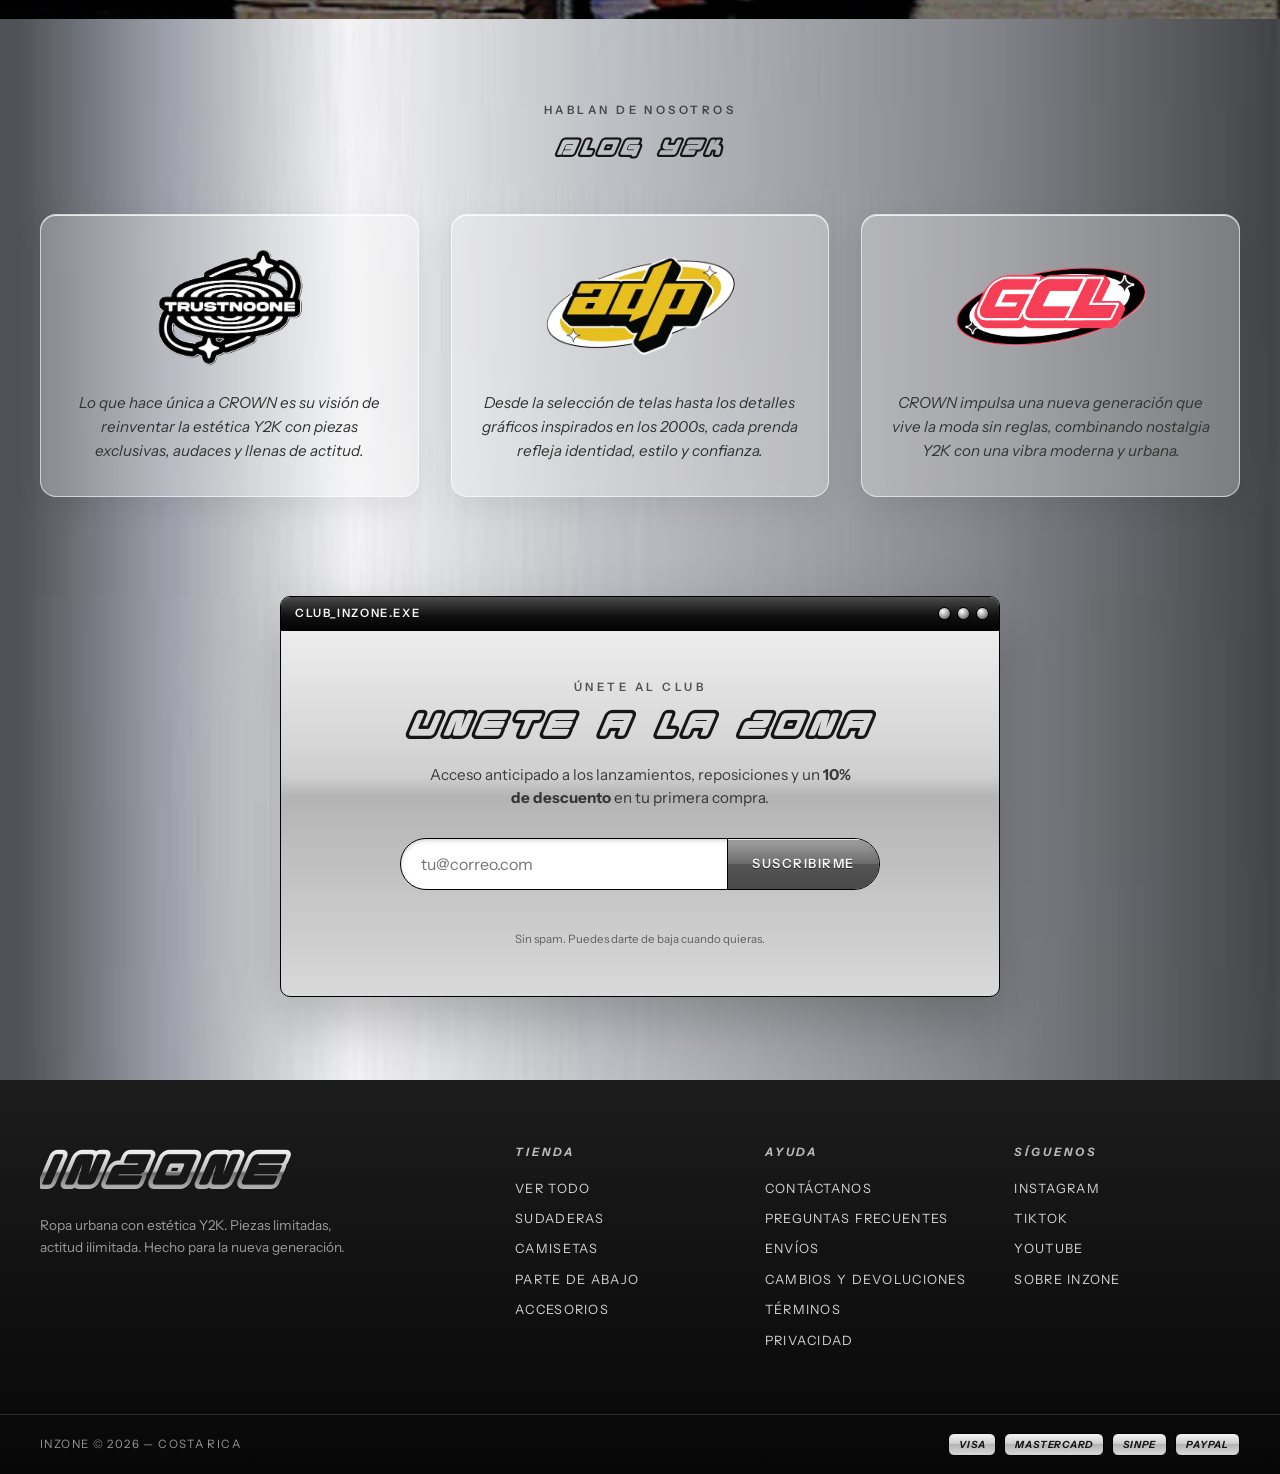
==== commit 2b28c527: "Reestructura del proyecto y nueva UI" ====
--- a/index.html
+++ b/index.html
@@ -4,292 +4,274 @@
 <head>
     <meta charset="utf-8">
     <meta name="viewport" content="width=device-width, initial-scale=1.0">
-    <link href="https://cdnjs.cloudflare.com/ajax/libs/font-awesome/6.5.1/css/all.min.css" rel="stylesheet">
-
-    <title>Inzone Website</title>
-    <link rel="shortcut icon" href="favicon.ico" type="image/x-icon">
-
-    <link href="/css/style.css" rel="stylesheet" type="text/css" media="all" />
-    <link href="/css/header.css" rel="stylesheet" type="text/css" media="all" />
-    <link href="/css/slider.css" rel="stylesheet" type="text/css" media="all" />
-    <link href="/css/featured.css" rel="stylesheet" type="text/css" media="all" />
-    <link href="/css/marquee.css" rel="stylesheet" type="text/css" media="all" />
-    <link href="/css/categories.css" rel="stylesheet" type="text/css" media="all" />
-    <link href="/css/arrivals.css" rel="stylesheet" type="text/css" media="all" />
-    <link href="/css/bisection.css" rel="stylesheet" type="text/css" media="all" />
-    <link href="/css/video.css" rel="stylesheet" type="text/css" media="all" />
-    <link href="/css/reviews.css" rel="stylesheet" type="text/css" media="all" />
-    <link href="/css/footer.css" rel="stylesheet" type="text/css" media="all" />
+    <meta name="description" content="Inzone — ropa y accesorios estilo Y2K hechos en Costa Rica.">
+    <title>Inzone | Ropa y accesorios Y2K</title>
+    <link rel="icon" href="favicon.ico" type="image/x-icon">
+
+    <!-- Recursos críticos del primer pantallazo -->
+    <link rel="preload" href="fonts/Protomo-Outline.otf" as="font" type="font/otf" crossorigin>
+    <link rel="preload" href="images/slider/slider-1.jpg" as="image">
+
+    <link rel="preconnect" href="https://fonts.googleapis.com">
+    <link rel="preconnect" href="https://fonts.gstatic.com" crossorigin>
+    <link rel="stylesheet"
+        href="https://fonts.googleapis.com/css2?family=Instrument+Sans:ital,wght@0,400;0,500;0,600;0,700;1,400;1,600;1,700&display=swap">
+
+    <link rel="stylesheet" href="css/base/base.css">
+    <link rel="stylesheet" href="css/components/ui.css">
+    <link rel="stylesheet" href="css/components/product-card.css">
+    <link rel="stylesheet" href="css/components/cart-drawer.css">
+    <link rel="stylesheet" href="css/sections/header.css">
+    <link rel="stylesheet" href="css/sections/hero.css">
+    <link rel="stylesheet" href="css/sections/marquee.css">
+    <link rel="stylesheet" href="css/sections/featured.css">
+    <link rel="stylesheet" href="css/sections/categories.css">
+    <link rel="stylesheet" href="css/sections/arrivals.css">
+    <link rel="stylesheet" href="css/sections/benefits.css">
+    <link rel="stylesheet" href="css/sections/bisection.css">
+    <link rel="stylesheet" href="css/sections/drop.css">
+    <link rel="stylesheet" href="css/sections/video.css">
+    <link rel="stylesheet" href="css/sections/press.css">
+    <link rel="stylesheet" href="css/sections/newsletter.css">
+    <link rel="stylesheet" href="css/sections/footer.css">
+
+    <script src="js/vendor/curtains-umd.js" defer></script>
+    <script src="js/pages/home.js" type="module"></script>
 </head>
 
 <body>
-    <header class="site-header">
-        <div class="header-container">
-            <!-- LEFT -->
-            <div class="header-left">
-                <!-- HAMBURGER (MOBILE) -->
-                <button class="hamburger-btn" id="hamburgerBtn">
-                    <span></span>
-                    <span></span>
-                    <span></span>
-                </button>
-                <!-- SEARCH -->
-                <a href="#" class="header-icon">
-                    <i class="fa fa-search"></i>
-                </a>
-                <!-- DESKTOP NAV -->
-                <nav class="header-nav">
-                    <ul class="nav-list">
-                        <li class="nav-item nav-dropdown">
-                            <details class="dropdown-root">
-                                <summary class="nav-link">
-                                    SHOP <i class="fa fa-chevron-down"></i>
-                                </summary>
-
-                                <ul class="dropdown-menu">
-                                    <li><a href="#">VIEW ALL</a></li>
-                                    <li><a href="#">HOODIES</a></li>
-                                    <li><a href="#">SHIRTS</a></li>
-                                    <li><a href="#">SHORTS</a></li>
-                                </ul>
-                            </details>
-                        </li>
-                        <li class="nav-item">
-                            <a href="#" class="nav-link">SIGN UP</a>
-                        </li>
-                    </ul>
+    <main id="main">
+
+        <!-- HERO SLIDER (WebGL) -->
+        <section class="hero" aria-label="Novedades">
+            <div class="hero-controls">
+                <button class="ctrlbtn round-btn glossy" aria-label="Slide anterior">&#10094;</button>
+                <button class="ctrlbtn round-btn glossy" aria-label="Slide siguiente">&#10095;</button>
+            </div>
+
+            <div class="hero-content">
+                <h1 class="hero-title">Novedades</h1>
+                <div class="hero-subtitle">Ropa y accesorios Y2K</div>
+                <a href="shop.html?tag=new" class="basic-button glossy">COMPRAR AHORA</a>
+            </div>
+
+            <!-- Texturas para WebGL: la primera es el mapa de desplazamiento -->
+            <div class="hero-images wrap" aria-hidden="true">
+                <img src="images/slider/curtains.jpg" data-sampler="displacement" alt="" crossorigin="anonymous">
+                <img src="images/slider/slider-1.jpg" class="slide-images" alt="" crossorigin="anonymous">
+                <img src="images/slider/slider-2.jpg" class="slide-images" alt="" crossorigin="anonymous">
+                <img src="images/slider/slider-3.jpg" class="slide-images" alt="" crossorigin="anonymous">
+                <img src="images/slider/slider-4.jpg" class="slide-images" alt="" crossorigin="anonymous">
+                <img src="images/slider/slider-5.jpg" class="slide-images" alt="" crossorigin="anonymous">
+                <img src="images/slider/slider-6.jpg" class="slide-images" alt="" crossorigin="anonymous">
+            </div>
+
+            <div id="heroCanvas" class="hero-canvas"></div>
+        </section>
+
+        <!-- MARQUEE -->
+        <section class="top-banners" aria-label="Promociones">
+            <div class="top-banners-item">
+                <img src="images/marquee.gif" alt="Descuentos especiales" height="40">
+            </div>
+        </section>
+
+        <!-- FEATURED COLLECTION -->
+        <section class="featured-section textured-bg" aria-label="Colección destacada">
+            <div class="featured-wrapper">
+                <header class="featured-header">
+                    <p class="section-kicker">Arma tu estilo</p>
+                    <h2 class="section-heading">Destacados</h2>
+                </header>
+
+                <nav class="featured-filter" data-scroll-fade aria-label="Filtrar por categoría">
+                    <button class="filter-btn active" data-category="pants" aria-pressed="true">pantalones</button>
+                    <button class="filter-btn" data-category="hoodies" aria-pressed="false">sudaderas</button>
+                    <button class="filter-btn" data-category="caps" aria-pressed="false">gorras</button>
+                    <button class="filter-btn" data-category="tees" aria-pressed="false">camisetas</button>
+                    <button class="filter-btn" data-category="hats" aria-pressed="false">gorros</button>
                 </nav>
-            </div>
-            <!-- CENTER LOGO -->
-            <div class="header-logo">
-                <a href="/" class="logo-link">
-                    <video id="logoVideo" class="site-logo" autoplay muted playsinline preload="auto">
-                        <source src="/videos/logo-3d.mp4" type="video/mp4">
-                    </video>
-                </a>
-            </div>
-            <!-- RIGHT -->
-            <div class="header-right">
-                <nav class="social-nav">
-                    <a href="#" class="social-link">INSTAGRAM</a>
-                    <a href="#" class="social-link">TIKTOK</a>
-                </nav>
-                <a href="#" class="header-icon cart-wrapper" data-count="0">
-                    <img src="/images/icons/cart.png" alt="Cart" class="cart-image">
-                </a>
-            </div>
-        </div>
-    </header>
-
-    <!-- SEARCH PANEL -->
-    <div class="search-panel" id="searchPanel">
-        <div class="search-overlay" id="searchOverlay"></div>
-        <div class="search-box">
-            <input type="text" placeholder="Search products..." autofocus>
-            <button class="search-close" id="searchClose">
-                <i class="fa fa-times"></i>
-            </button>
-        </div>
-    </div>
-
-    <!-- MOBILE MENU -->
-    <div class="mobile-menu" id="mobileMenu">
-        <div class="mobile-menu-overlay" id="mobileOverlay"></div>
-
-        <div class="mobile-menu-panel">
-            <button class="mobile-close" id="mobileClose">
-                <i class="fa fa-times"></i>
-            </button>
-
-            <ul class="mobile-nav-list">
-                <li><a href="#">Shop</a></li>
-                <li><a href="#">Hoodies</a></li>
-                <li><a href="#">Shirts</a></li>
-                <li><a href="#">Shorts</a></li>
-                <li><a href="#">Sign Up</a></li>
-            </ul>
-
-            <div class="mobile-social">
-                <a href="#">Instagram</a>
-                <a href="#">TikTok</a>
-            </div>
-        </div>
-    </div>
-
-    <main id="main" class="anchor">
-
-        <section class="slider-section">
-            <div id="ctrl" class="silder-control-holder">
-                <div class="ctrlbtn">
-                    &#10094;
-                </div>
-                <div class="ctrlbtn">
-                    &#10095;
-                </div>
-            </div>
-
-            <div class="slider-domstuff">
-                <h1 class="slider-title">
-                    New Arrivals
-                </h1>
-                <div>
-                    Y2K Clothing & Accessories
-                </div>
-
-                <a href="#" class="basic-button">BUY NOW</a>
-            </div>
-
-            <div class="wrap">
-                <img src="/images/slider/curtains.jpg" data-sampler="displacement" style="opacity:0;"
-                    crossorigin="anonymous" />
-                <img src="/images/slider/slider-1.jpg" class="slide-images" style="opacity:0.0;"
-                    crossorigin="anonymous" />
-                <img src="/images/slider/slider-2.jpg" class="slide-images" style="opacity:0.0;"
-                    crossorigin="anonymous" />
-                <img src="/images/slider/slider-3.jpg" class="slide-images" style="opacity:0.0;"
-                    crossorigin="anonymous" />
-                <img src="/images/slider/slider-4.jpg" class="slide-images" style="opacity:0.0;"
-                    crossorigin="anonymous" />
-                <img src="/images/slider/slider-5.jpg" class="slide-images" style="opacity:0.0;"
-                    crossorigin="anonymous" />
-                <img src="/images/slider/slider-6.jpg" class="slide-images" style="opacity:0.0;"
-                    crossorigin="anonymous" />
-            </div>
-
-            <div id="c" class="slider-canvas"></div>
-        </section>
-
-        <section class="top-banners" aria-label="Promotional banners">
-            <div class="top-banners-item">
-                <img src="/images/marquee.gif" alt="Descuentos especiales">
-            </div>
-        </section>
-
-        <!-- FEATURED COLLECTION -->
-
-        <section class="featured-section">
-            <div class="featured-wrapper">
-
-                <header class="featured-header">
-                    <nav class="featured-filter">
-                        <button class="filter-btn active" data-category="pants">pants</button>
-                        <button class="filter-btn" data-category="hoodies">hoodies</button>
-                        <button class="filter-btn" data-category="caps">caps</button>
-                        <button class="filter-btn" data-category="tshirts">t-shirts</button>
-                        <button class="filter-btn" data-category="hats">hats</button>
-                    </nav>
-                </header>
 
                 <div class="featured-slider-wrapper">
-                    <button class="slider-btn slider-prev">&#10094;</button>
-
-                    <div class="featured-slider" id="featuredSlider"></div>
-
-                    <button class="slider-btn slider-next">&#10095;</button>
-                </div>
-
-            </div>
-        </section>
-
-
-
-        <section class="collection-strip" aria-label="Shop categories">
+                    <button class="slider-btn slider-prev round-btn glossy" aria-label="Anterior">&#10094;</button>
+                    <div class="featured-slider" id="featuredSlider" data-scroll-progress><!-- DYNAMIC CONTENT --></div>
+                    <button class="slider-btn slider-next round-btn glossy" aria-label="Siguiente">&#10095;</button>
+                </div>
+
+                <div class="featured-footer">
+                    <a href="shop.html?cat=pants" class="arrival-btn glossy" id="featuredViewAll">VER TODO</a>
+                </div>
+            </div>
+        </section>
+
+        <!-- CATEGORIES -->
+        <section class="collection-strip" data-scroll-progress aria-label="Categorías">
             <ul class="collection-list">
                 <li class="collection-item">
-                    <a href="/collections/hoodies-for-men-women">
-                        <img src="/images/categories/category-1.webp" alt="Hoodies">
-                    </a>
-                </li>
-
+                    <a href="shop.html?cat=hoodies">
+                        <img src="images/categories/category-1.webp" alt="Sudaderas" loading="lazy" decoding="async">
+                    </a>
+                </li>
                 <li class="collection-item">
-                    <a href="/collections/baggy-pants">
-                        <img src="/images/categories/category-2.webp" alt="Baggy Pants">
-                    </a>
-                </li>
-
+                    <a href="shop.html?cat=tees">
+                        <img src="images/categories/category-2.webp" alt="Camisetas" loading="lazy" decoding="async">
+                    </a>
+                </li>
                 <li class="collection-item">
-                    <a href="/collections/vest">
-                        <img src="/images/categories/category-3.webp" alt="Vest">
-                    </a>
-                </li>
-
+                    <a href="shop.html?cat=bottoms">
+                        <img src="images/categories/category-3.webp" alt="Parte de abajo" loading="lazy" decoding="async">
+                    </a>
+                </li>
                 <li class="collection-item">
-                    <a href="/collections/boxy-oversized-tshirt">
-                        <img src="/images/categories/category-4.jpg" alt="T-Shirts">
+                    <a href="shop.html?cat=sleeveless">
+                        <img src="images/categories/category-4.jpg" alt="Sin mangas" loading="lazy" decoding="async">
                     </a>
                 </li>
             </ul>
         </section>
 
-        <!-- MAIN COLLECTION -->
-
-        <section id="#" class="arrival-container">
+        <!-- NOVEDADES -->
+        <section id="new-arrivals" class="arrival-container textured-bg">
             <div class="arrival-grid">
                 <div class="arrival-div">
-                    <h2 class="arrival-heading">NEW ARRIVALS</h2>
-                </div>
-
-                <div class="arrival-list" id="arrivalList"><!-- DINAMIC CONTENT --></div>
+                    <p class="section-kicker">Recién llegado</p>
+                    <h2 class="section-heading">Novedades</h2>
+                </div>
+
+                <div class="product-grid" id="arrivalList"><!-- DYNAMIC CONTENT --></div>
 
                 <div class="arrive-bottom-div">
-                    <a class="arrival-btn" href="#">VIEW ALL</a>
-                </div>
-            </div>
-        </section>
-
-        <!-- BISECTION -->
-
-        <section class="bisection">
-            <div class="bisection-wrapper">
-
-                <ul class="bisection-list">
-
-                    <li class="bisection-item">
-                        <a href="#" class="bisection-link">
-                            <figure class="bisection-figure">
-                                <img src="/images/genderf.png" alt="Y2K Fashion Women" class="bisection-image"
-                                    loading="lazy">
-                            </figure>
-                        </a>
-                    </li>
-
-                    <li class="bisection-item">
-                        <a href="#" class="bisection-link">
-                            <figure class="bisection-figure">
-                                <img src="/images/genderm.png" alt="Y2K Fashion Men" class="bisection-image"
-                                    loading="lazy">
-                            </figure>
-                        </a>
-                    </li>
-
-                </ul>
-
-            </div>
-        </section>
-
-        <!-- VIDEO COLLECTION -->
-
-        <section class="video-section" aria-label="Video promocional principal">
+                    <a class="arrival-btn glossy" href="shop.html?tag=new">VER TODO</a>
+                </div>
+            </div>
+        </section>
+
+        <!-- BENEFITS -->
+        <section class="benefits" aria-label="Beneficios">
+            <ul class="benefits-list">
+                <li class="benefit">
+                    <span class="benefit-icon"><svg class="icon"><use href="#icon-truck"/></svg></span>
+                    <div>
+                        <p class="benefit-title">Envío a todo CR</p>
+                        <p class="benefit-text">Gratis en compras +₡30 000</p>
+                    </div>
+                </li>
+                <li class="benefit">
+                    <span class="benefit-icon"><svg class="icon"><use href="#icon-lock"/></svg></span>
+                    <div>
+                        <p class="benefit-title">Pago seguro</p>
+                        <p class="benefit-text">Tarjeta y SINPE Móvil</p>
+                    </div>
+                </li>
+                <li class="benefit">
+                    <span class="benefit-icon"><svg class="icon"><use href="#icon-refresh"/></svg></span>
+                    <div>
+                        <p class="benefit-title">Cambios fáciles</p>
+                        <p class="benefit-text">Hasta 30 días después</p>
+                    </div>
+                </li>
+                <li class="benefit">
+                    <span class="benefit-icon"><svg class="icon"><use href="#icon-sparkle"/></svg></span>
+                    <div>
+                        <p class="benefit-title">Lanzamientos limitados</p>
+                        <p class="benefit-text">Piezas que no se repiten</p>
+                    </div>
+                </li>
+            </ul>
+        </section>
+
+        <!-- MUJER / HOMBRE -->
+        <section class="bisection textured-bg" aria-labelledby="bisectionTitle">
+            <header class="bisection-header">
+                <p class="section-kicker">Compra por estilo</p>
+                <h2 class="section-heading" id="bisectionTitle">Elige tu zona</h2>
+            </header>
+            <ul class="bisection-list">
+                <li class="bisection-item bisection-item--women">
+                    <a href="shop.html?gender=women" class="bisection-card">
+                        <span class="bisection-bar">
+                            <span>mujeres.exe</span>
+                            <span class="y2k-window-dots" aria-hidden="true"><span></span><span></span><span></span></span>
+                        </span>
+                        <span class="bisection-media">
+                            <img src="images/genderf.png" alt="Colección Y2K para mujeres" class="bisection-image" width="768" height="1024"
+                                loading="lazy" decoding="async">
+                        </span>
+                        <span class="bisection-footer">
+                            <span class="bisection-text">
+                                <span class="bisection-label">Comprar mujeres</span>
+                                <span class="bisection-count" data-gender-count="women"></span>
+                            </span>
+                            <span class="bisection-arrow" aria-hidden="true">→</span>
+                        </span>
+                    </a>
+                </li>
+                <li class="bisection-item bisection-item--men">
+                    <a href="shop.html?gender=men" class="bisection-card">
+                        <span class="bisection-bar">
+                            <span>hombres.exe</span>
+                            <span class="y2k-window-dots" aria-hidden="true"><span></span><span></span><span></span></span>
+                        </span>
+                        <span class="bisection-media">
+                            <img src="images/genderm.png" alt="Colección Y2K para hombres" class="bisection-image" width="768" height="1024"
+                                loading="lazy" decoding="async">
+                        </span>
+                        <span class="bisection-footer">
+                            <span class="bisection-text">
+                                <span class="bisection-label">Comprar hombres</span>
+                                <span class="bisection-count" data-gender-count="men"></span>
+                            </span>
+                            <span class="bisection-arrow" aria-hidden="true">→</span>
+                        </span>
+                    </a>
+                </li>
+            </ul>
+        </section>
+
+        <!-- NEXT DROP -->
+        <section class="drop" aria-labelledby="dropTitle">
+            <p class="section-kicker">✦ Muy pronto ✦</p>
+            <h2 class="drop-title" id="dropTitle">Próximo lanzamiento</h2>
+            <p class="drop-text drop-upcoming">
+                Chrome Season Vol. 2 — piezas limitadas que se agotan rápido. Suscríbete y entérate primero.
+            </p>
+            <p class="drop-text drop-live">¡El lanzamiento ya está disponible! Corre antes de que se agote.</p>
+
+            <!-- Fecha del drop (hora de Costa Rica, UTC-6) -->
+            <div class="countdown" data-countdown="2026-11-14T20:00:00-06:00" role="timer" aria-label="Tiempo para el próximo lanzamiento">
+                <div class="countdown-unit"><span class="countdown-value" data-unit="days">00</span><span class="countdown-label">Días</span></div>
+                <div class="countdown-unit"><span class="countdown-value" data-unit="hours">00</span><span class="countdown-label">Horas</span></div>
+                <div class="countdown-unit"><span class="countdown-value" data-unit="minutes">00</span><span class="countdown-label">Min</span></div>
+                <div class="countdown-unit"><span class="countdown-value" data-unit="seconds">00</span><span class="countdown-label">Seg</span></div>
+            </div>
+
+            <a href="#newsletter" class="drop-cta glossy">Avísame</a>
+        </section>
+
+        <!-- VIDEO -->
+        <section class="video-section" aria-label="Video promocional">
             <div class="video-wrapper">
-                <video class="video-bg" autoplay muted loop playsinline preload="metadata"
-                    poster="/videos/poster-1.webp">
-                    <source src="/videos/video-1.mp4" type="video/mp4">
+                <!-- Se carga al entrar en pantalla (ver js/components/lazy-video.js) -->
+                <video class="video-bg" muted loop playsinline preload="none" data-lazy-video
+                    poster="videos/poster-1.webp">
+                    <source data-src="videos/video-1.mp4" type="video/mp4">
                     Tu navegador no soporta video HTML5.
                 </video>
             </div>
         </section>
 
-        <section class="press-media-section">
+        <!-- PRESS / BLOG -->
+        <section class="press-media-section textured-bg">
             <div class="press-media-container">
                 <header class="press-media-header">
-                    <p class="press-media-label">Y2K Blog</p>
+                    <p class="section-kicker">Hablan de nosotros</p>
+                    <h2 class="section-heading">Blog Y2K</h2>
                 </header>
 
-                <div class="press-media-grid">
-
+                <div class="press-media-grid" data-scroll-progress>
                     <article class="press-media-card">
-                        <a href="#" class="press-media-image-link">
-                            <img src="/images/reviews/brand-1.png" alt="">
+                        <a href="info.html?page=about" class="press-media-image-link">
+                            <img src="images/reviews/brand-1.png" alt="Logo de medio" loading="lazy">
                         </a>
                         <p class="press-media-text">
                             Lo que hace única a CROWN es su visión de reinventar la estética Y2K con piezas exclusivas,
@@ -298,8 +280,8 @@
                     </article>
 
                     <article class="press-media-card">
-                        <a href="#" class="press-media-image-link">
-                            <img src="/images/reviews/brand-2.png" alt="">
+                        <a href="info.html?page=about" class="press-media-image-link">
+                            <img src="images/reviews/brand-2.png" alt="Logo de medio" loading="lazy">
                         </a>
                         <p class="press-media-text">
                             Desde la selección de telas hasta los detalles gráficos inspirados en los 2000s, cada prenda
@@ -308,8 +290,8 @@
                     </article>
 
                     <article class="press-media-card">
-                        <a href="#" class="press-media-image-link">
-                            <img src="/images/reviews/brand-3.png" alt="">
+                        <a href="info.html?page=about" class="press-media-image-link">
+                            <img src="images/reviews/brand-3.png" alt="Logo de medio" loading="lazy">
                         </a>
                         <p class="press-media-text">
                             CROWN impulsa una nueva generación que vive la moda sin reglas, combinando nostalgia Y2K con
@@ -319,56 +301,31 @@
                 </div>
             </div>
         </section>
-
-        <footer class="site-footer">
-            <div class="footer-container">
-
-                <!-- LEFT: LEGAL / SUPPORT NAV -->
-                <nav class="footer-nav footer-nav--legal" aria-label="Footer legal navigation">
-                    <ul class="footer-list">
-                        <li><a href="#">Contact Us</a></li>
-                        <li><a href="#">Help</a></li>
-                        <li><a href="#">Terms</a></li>
-                        <li><a href="#">Privacy</a></li>
-                    </ul>
-                </nav>
-
-                <!-- CENTER: COPYRIGHT -->
-                <p class="footer-copyright">
-                    INZONE © 2026
-                </p>
-
-                <!-- RIGHT: SOCIAL NAV -->
-                <nav class="footer-nav footer-nav--social" aria-label="Footer social links">
-                    <ul class="footer-list">
-                        <li>
-                            <a href="#" target="_blank" rel="noopener noreferrer">
-                                Instagram
-                            </a>
-                        </li>
-                        <li>
-                            <a href="#" target="_blank" rel="noopener noreferrer">
-                                TikTok
-                            </a>
-                        </li>
-                        <li>
-                            <a href="#" target="_blank" rel="noopener noreferrer">
-                                YouTube
-                            </a>
-                        </li>
-                    </ul>
-                </nav>
-
-            </div>
-        </footer>
+        <!-- NEWSLETTER -->
+        <section class="newsletter textured-bg" id="newsletter" aria-labelledby="newsletterTitle">
+            <div class="y2k-window">
+                <div class="y2k-window-bar">
+                    <span>club_inzone.exe</span>
+                    <span class="y2k-window-dots" aria-hidden="true"><span></span><span></span><span></span></span>
+                </div>
+                <div class="y2k-window-body">
+                    <p class="section-kicker">Únete al club</p>
+                    <h2 class="newsletter-title" id="newsletterTitle">Únete a la zona</h2>
+                    <p class="newsletter-text">
+                        Acceso anticipado a los lanzamientos, reposiciones y un <strong>10% de descuento</strong> en tu primera compra.
+                    </p>
+                    <form class="newsletter-form" id="newsletterForm" novalidate>
+                        <label for="newsletterEmail" class="visually-hidden">Correo electrónico</label>
+                        <input type="email" id="newsletterEmail" name="email" placeholder="tu@correo.com"
+                            autocomplete="email" required>
+                        <button type="submit" class="glossy">Suscribirme</button>
+                    </form>
+                    <p class="newsletter-message" id="newsletterMessage" role="status" aria-live="polite"></p>
+                    <p class="newsletter-legal">Sin spam. Puedes darte de baja cuando quieras.</p>
+                </div>
+            </div>
+        </section>
     </main>
-
-    <script src="/js/header.js"></script>
-    <script src="/js/curtains-umd.js"></script>
-    <script src="/js/webglcurtslider.js"></script>
-    <script src="/js/slider.js"></script>
-    <script src="/js/featured.js"></script>
-    <script src="/js/arrivals.js"></script>
 </body>
 
-</html>+</html>
--- a/css/base/base.css
+++ b/css/base/base.css
@@ -0,0 +1,255 @@
+/* ================= FONTS ================= */
+
+@font-face {
+  font-family: "ProtomoOutline";
+  src: url("../../fonts/Protomo-Outline.otf") format("opentype");
+  font-weight: normal;
+  font-style: normal;
+  font-display: swap;
+}
+
+/* ================= TOKENS ================= */
+
+:root {
+  --color-ink: #161616;
+  --color-silver: #c4c4c4;
+  --color-light: #f7f4f4;
+  --color-border: #c2c2c2;
+
+  --font-display: "ProtomoOutline", sans-serif;
+  --font-body: "Instrument Sans", sans-serif;
+
+  --ease-out: cubic-bezier(0.2, 0.8, 0.2, 1);
+
+  --container: 1400px;
+  --gutter: clamp(16px, 4vw, 40px);
+  --section-space: clamp(3rem, 2rem + 4vw, 5.5rem);
+
+  /* Superficie cromada (paneles, ventanas, badges) */
+  --chrome-gradient: linear-gradient(180deg, #f4f4f4 0%, #cfcfcf 45%, #b4b4b4 50%, #d9d9d9 100%);
+  --chrome-shadow: inset 0 1px 0 #fff, inset 0 -1px 0 rgba(0, 0, 0, 0.25), 0 10px 30px rgba(0, 0, 0, 0.18);
+
+  /* Botón "glossy" estilo Y2K */
+  --glossy-gradient: linear-gradient(
+    to bottom,
+    #fff 0,
+    rgba(129, 129, 129, 0.75) 3%,
+    rgba(56, 56, 56, 0.75) 50%,
+    rgba(27, 27, 27, 0.75) 50% 50%,
+    rgba(12, 12, 12, 0.75) 100%
+  );
+}
+
+/* ================= SCROLLBAR =================
+   Scroll principal con el mismo acabado cromado de los botones .glossy */
+
+html::-webkit-scrollbar {
+  width: 14px;
+}
+
+html::-webkit-scrollbar-track {
+  background: linear-gradient(to right, #9f9f9f, #dcdcdc 45%, #b5b5b5);
+  border-left: 1px solid #8d8d8d;
+}
+
+html::-webkit-scrollbar-thumb {
+  background: linear-gradient(
+    to right,
+    #fff 0,
+    #818181 12%,
+    #383838 50%,
+    #1b1b1b 50%,
+    #0c0c0c 100%
+  );
+  border: 1px solid var(--color-ink);
+  border-radius: 999px;
+  box-shadow: inset 0 0 0 1px rgba(255, 255, 255, 0.25);
+}
+
+html::-webkit-scrollbar-thumb:hover {
+  background: linear-gradient(
+    to right,
+    #fff 0,
+    #9a9a9a 12%,
+    #4a4a4a 50%,
+    #262626 50%,
+    #111 100%
+  );
+}
+
+html::-webkit-scrollbar-thumb:active {
+  background: #0c0c0c;
+}
+
+html::-webkit-scrollbar-button {
+  display: none;
+}
+
+/* Firefox (no soporta los pseudo-elementos de arriba). En Chrome, scrollbar-color
+   anularía los estilos ::-webkit-scrollbar, por eso va sólo donde no existen. */
+@supports not selector(::-webkit-scrollbar) {
+  html {
+    scrollbar-color: #383838 var(--color-silver);
+  }
+}
+
+/* ================= RESET ================= */
+
+*,
+::before,
+::after {
+  box-sizing: border-box;
+  border: 0 solid currentColor;
+  -webkit-font-smoothing: antialiased;
+  -moz-osx-font-smoothing: grayscale;
+}
+
+html {
+  -webkit-text-size-adjust: 100%;
+  line-height: 1.5;
+}
+
+body {
+  margin: 0;
+  position: relative;
+  background: var(--color-silver);
+  font: 400 1rem / 1.5 var(--font-body);
+  overflow-x: clip;
+}
+
+img,
+video {
+  max-width: 100%;
+}
+
+a {
+  color: inherit;
+  text-decoration: inherit;
+}
+
+button {
+  appearance: none;
+  background: none;
+  border: none;
+  padding: 0;
+  -webkit-tap-highlight-color: transparent;
+  cursor: pointer;
+}
+
+button,
+input,
+select,
+textarea {
+  font: inherit;
+  color: inherit;
+}
+
+ul {
+  margin: 0;
+}
+
+:focus-visible {
+  outline: 2px solid var(--color-ink);
+  outline-offset: 2px;
+}
+
+.icon {
+  width: 1em;
+  height: 1em;
+  display: inline-block;
+  vertical-align: -0.125em;
+  fill: none;
+  stroke: currentColor;
+  stroke-width: 2.5;
+  stroke-linecap: round;
+  stroke-linejoin: round;
+}
+
+.visually-hidden {
+  position: absolute;
+  width: 1px;
+  height: 1px;
+  overflow: hidden;
+  clip: rect(0 0 0 0);
+  white-space: nowrap;
+}
+
+/* ================= SHARED ================= */
+
+/* Fondo con textura de las secciones claras */
+.textured-bg {
+  color: var(--color-ink);
+  background: url("../../images/bg.avif") center / cover no-repeat;
+}
+
+/* Título de sección con la fuente outline */
+.section-heading {
+  font-family: var(--font-display);
+  font-size: clamp(1.25rem, 1rem + 1vw, 1.75rem);
+  font-weight: normal;
+  font-style: italic;
+  letter-spacing: 0.2rem;
+  text-transform: uppercase;
+}
+
+.section-kicker {
+  margin: 0 0 0.5rem;
+  font-size: 0.72rem;
+  font-weight: 600;
+  letter-spacing: 0.3em;
+  text-transform: uppercase;
+  opacity: 0.7;
+}
+
+.container {
+  width: 100%;
+  max-width: var(--container);
+  margin-inline: auto;
+  padding-inline: var(--gutter);
+}
+
+.glossy {
+  background: var(--glossy-gradient);
+  border: 1px solid var(--color-ink);
+  color: var(--color-light);
+  font-weight: 600;
+  letter-spacing: 0.12em;
+  text-transform: uppercase;
+  text-shadow: 0 1px 0 rgba(0, 0, 0, 0.5);
+  box-shadow: inset 0 1px 0 rgba(255, 255, 255, 0.35);
+  transition:
+    background-color 0.2s ease,
+    box-shadow 0.2s ease,
+    transform 0.2s ease;
+}
+
+.glossy:hover {
+  background-color: rgba(0, 0, 0, 0.9);
+  box-shadow:
+    inset 0 1px 0 rgba(255, 255, 255, 0.35),
+    0 0 14px rgba(255, 255, 255, 0.7);
+}
+
+.glossy:active {
+  transform: translateY(1px);
+}
+
+/* Botones circulares de navegación (hero y featured) */
+.round-btn {
+  width: 43px;
+  height: 43px;
+  border-radius: 50%;
+  display: inline-flex;
+  align-items: center;
+  justify-content: center;
+}
+
+@media (prefers-reduced-motion: reduce) {
+  *,
+  ::before,
+  ::after {
+    transition-duration: 0.01ms !important;
+    animation-duration: 0.01ms !important;
+    scroll-behavior: auto !important;
+  }
+}
--- a/css/components/ui.css
+++ b/css/components/ui.css
@@ -0,0 +1,805 @@
+/* ================= UI COMPONENTS =================
+   Piezas reutilizables en todas las páginas: ventana Y2K, botones, formularios,
+   chips, stepper, acordeón, estados vacíos, toast… */
+
+/* ================= A11Y / LAYOUT ================= */
+
+.skip-link {
+  position: absolute;
+  left: 16px;
+  top: -60px;
+  z-index: 10001;
+  padding: 10px 16px;
+  background: var(--color-ink);
+  color: var(--color-light);
+  border-radius: 8px;
+  transition: top 0.2s ease;
+}
+
+.skip-link:focus {
+  top: 12px;
+}
+
+/* Bloquea el scroll del fondo cuando hay un panel abierto */
+html.has-overlay,
+html.has-overlay body {
+  overflow: hidden;
+}
+
+/* ================= Y2K WINDOW ================= */
+
+.y2k-window {
+  border: 1px solid #000;
+  border-radius: 10px;
+  overflow: hidden;
+  background: var(--chrome-gradient);
+  box-shadow:
+    inset 0 1px 0 #fff,
+    0 24px 60px rgba(0, 0, 0, 0.25);
+  color: var(--color-ink);
+}
+
+.y2k-window-bar {
+  display: flex;
+  align-items: center;
+  justify-content: space-between;
+  gap: 12px;
+  min-height: 34px;
+  padding: 6px 10px 6px 14px;
+  background: linear-gradient(180deg, #4b4b4b, #111 55%, #000);
+  color: var(--color-light);
+  font-size: 0.72rem;
+  font-weight: 600;
+  letter-spacing: 0.14em;
+  text-transform: uppercase;
+}
+
+.y2k-window-dots {
+  display: flex;
+  gap: 6px;
+}
+
+.y2k-window-dots span {
+  width: 13px;
+  height: 13px;
+  border-radius: 50%;
+  background: radial-gradient(circle at 35% 30%, #fff, #9a9a9a 55%, #444);
+  border: 1px solid #000;
+}
+
+.window-close {
+  width: 24px;
+  height: 24px;
+  display: grid;
+  place-items: center;
+  border-radius: 50%;
+  background: radial-gradient(circle at 35% 30%, #fff, #9a9a9a 55%, #444);
+  border: 1px solid #000;
+  color: #000;
+  font-size: 12px;
+}
+
+.window-close:hover {
+  box-shadow: 0 0 10px #fff;
+}
+
+/* ================= BUTTONS ================= */
+
+.btn {
+  display: inline-flex;
+  align-items: center;
+  justify-content: center;
+  gap: 8px;
+  min-height: 46px;
+  padding: 0 28px;
+  border-radius: 999px;
+  font-size: 0.82rem;
+  text-align: center;
+  cursor: pointer;
+}
+
+.btn--block {
+  width: 100%;
+}
+
+.btn--lg {
+  min-height: 54px;
+  font-size: 0.9rem;
+}
+
+.btn--sm {
+  min-height: 38px;
+  padding: 0 18px;
+  font-size: 0.72rem;
+}
+
+/* Variante plateada (acción secundaria) */
+.btn--chrome {
+  background: var(--chrome-gradient);
+  border: 1px solid #000;
+  color: var(--color-ink);
+  font-weight: 700;
+  letter-spacing: 0.12em;
+  text-transform: uppercase;
+  box-shadow: inset 0 1px 0 #fff;
+  transition:
+    box-shadow 0.2s ease,
+    transform 0.2s ease;
+}
+
+.btn--chrome:hover {
+  box-shadow:
+    inset 0 1px 0 #fff,
+    0 0 14px rgba(255, 255, 255, 0.9);
+}
+
+.btn--chrome:active {
+  transform: translateY(1px);
+}
+
+.btn:disabled {
+  opacity: 0.5;
+  cursor: not-allowed;
+}
+
+.btn-link {
+  padding: 0;
+  font-size: 0.8rem;
+  font-weight: 600;
+  letter-spacing: 0.04em;
+  text-decoration: underline;
+  text-underline-offset: 3px;
+  cursor: pointer;
+}
+
+.btn-link:hover {
+  opacity: 0.7;
+}
+
+.icon-btn {
+  width: 34px;
+  height: 34px;
+  display: grid;
+  place-items: center;
+  border-radius: 50%;
+  font-size: 16px;
+  transition: background-color 0.2s ease;
+}
+
+.icon-btn:hover {
+  background: rgba(0, 0, 0, 0.08);
+}
+
+/* ================= CHIPS ================= */
+
+.chip-row {
+  display: flex;
+  flex-wrap: wrap;
+  gap: 8px;
+}
+
+.chip-row--scroll {
+  flex-wrap: nowrap;
+  overflow-x: auto;
+  scrollbar-width: none;
+  padding: 2px 2px 6px;
+}
+
+.chip-row--scroll::-webkit-scrollbar {
+  display: none;
+}
+
+.chip {
+  flex: 0 0 auto;
+  padding: 7px 16px;
+  border-radius: 999px;
+  background: rgba(255, 255, 255, 0.55);
+  border: 1px solid rgba(0, 0, 0, 0.35);
+  font-size: 0.75rem;
+  font-weight: 600;
+  letter-spacing: 0.1em;
+  text-transform: uppercase;
+  white-space: nowrap;
+  transition:
+    background 0.2s ease,
+    color 0.2s ease,
+    box-shadow 0.2s ease;
+}
+
+.chip:hover {
+  background: #fff;
+  box-shadow: 0 0 10px rgba(255, 255, 255, 0.8);
+}
+
+.chip[aria-pressed="true"] {
+  background: var(--glossy-gradient);
+  background-color: #111;
+  border-color: #000;
+  color: var(--color-light);
+}
+
+.chip--removable span {
+  margin-left: 4px;
+  font-size: 1rem;
+  line-height: 0;
+}
+
+/* ================= STEPPER ================= */
+
+.stepper {
+  display: inline-flex;
+  align-items: center;
+  border: 1px solid rgba(0, 0, 0, 0.4);
+  border-radius: 999px;
+  background: #fff;
+  overflow: hidden;
+}
+
+.stepper button {
+  width: 30px;
+  height: 30px;
+  font-size: 1rem;
+  font-weight: 600;
+  transition: background-color 0.2s ease;
+}
+
+.stepper button:hover {
+  background: rgba(0, 0, 0, 0.08);
+}
+
+.stepper span {
+  min-width: 26px;
+  text-align: center;
+  font-weight: 600;
+  font-variant-numeric: tabular-nums;
+}
+
+.stepper--lg button {
+  width: 44px;
+  height: 44px;
+}
+
+.stepper--lg span {
+  min-width: 36px;
+}
+
+/* ================= PROGRESS ================= */
+
+.progress {
+  height: 10px;
+  border-radius: 999px;
+  border: 1px solid #000;
+  background: #fff;
+  box-shadow: inset 0 2px 3px rgba(0, 0, 0, 0.2);
+  overflow: hidden;
+}
+
+.progress span {
+  display: block;
+  height: 100%;
+  background: linear-gradient(180deg, #d7ddff, #7d8cff 50%, #5161ff 51%, #a9b3ff);
+  transition: width 0.5s var(--ease-out);
+}
+
+/* ================= FORMS ================= */
+
+.field {
+  display: grid;
+  gap: 6px;
+  align-content: start;
+}
+
+.field-grid {
+  display: grid;
+  grid-template-columns: 1fr;
+  gap: 16px;
+}
+
+@media (min-width: 640px) {
+  .field-grid {
+    grid-template-columns: 1fr 1fr;
+  }
+
+  .field--full {
+    grid-column: 1 / -1;
+  }
+}
+
+.field label,
+.pdp-option legend,
+.pdp-label,
+.select-label {
+  font-size: 0.72rem;
+  font-weight: 700;
+  letter-spacing: 0.14em;
+  text-transform: uppercase;
+}
+
+.optional {
+  font-weight: 400;
+  text-transform: none;
+  letter-spacing: 0;
+  opacity: 0.7;
+}
+
+.field input,
+.field select,
+.field textarea,
+.select-label select {
+  width: 100%;
+  min-height: 46px;
+  padding: 10px 14px;
+  border: 1px solid rgba(0, 0, 0, 0.45);
+  border-radius: 10px;
+  background: #fff;
+  box-shadow: inset 0 2px 4px rgba(0, 0, 0, 0.12);
+  transition:
+    border-color 0.2s ease,
+    box-shadow 0.2s ease;
+}
+
+.field textarea {
+  resize: vertical;
+}
+
+.field input:focus,
+.field select:focus,
+.field textarea:focus,
+.select-label select:focus {
+  outline: none;
+  border-color: #000;
+  box-shadow:
+    inset 0 2px 4px rgba(0, 0, 0, 0.12),
+    0 0 0 3px rgba(255, 255, 255, 0.95),
+    0 0 16px rgba(160, 175, 255, 0.9);
+}
+
+[aria-invalid="true"] {
+  border-color: #b00020 !important;
+}
+
+.field-error {
+  margin: 0;
+  min-height: 0;
+  color: #b00020;
+  font-size: 0.8rem;
+  font-weight: 600;
+}
+
+.field-error:empty {
+  display: none;
+}
+
+.form-hint {
+  margin: 0;
+  font-size: 0.8rem;
+  opacity: 0.75;
+}
+
+.form-hint a {
+  text-decoration: underline;
+}
+
+.form-hint--center {
+  margin-top: 12px;
+  text-align: center;
+}
+
+.form-hint .icon {
+  vertical-align: -0.15em;
+}
+
+.checkbox {
+  display: flex;
+  align-items: flex-start;
+  gap: 10px;
+  font-size: 0.85rem;
+  cursor: pointer;
+}
+
+.checkbox input {
+  width: 18px;
+  height: 18px;
+  margin-top: 1px;
+  accent-color: #111;
+}
+
+.checkbox a {
+  text-decoration: underline;
+}
+
+/* Tarjetas de opción (envío / pago) */
+.option-cards {
+  display: grid;
+  gap: 10px;
+  margin-top: 16px;
+}
+
+.option-card {
+  display: flex;
+  align-items: center;
+  gap: 14px;
+  padding: 14px 16px;
+  border: 1px solid rgba(0, 0, 0, 0.35);
+  border-radius: 12px;
+  background: rgba(255, 255, 255, 0.6);
+  cursor: pointer;
+  transition:
+    border-color 0.2s ease,
+    box-shadow 0.2s ease,
+    background 0.2s ease;
+}
+
+.option-card:hover {
+  background: #fff;
+}
+
+.option-card:has(input:checked) {
+  background: #fff;
+  border-color: #000;
+  box-shadow:
+    0 0 0 2px #000,
+    0 0 18px rgba(255, 255, 255, 0.9);
+}
+
+.option-card.is-disabled {
+  opacity: 0.45;
+  cursor: not-allowed;
+}
+
+.option-card input {
+  width: 18px;
+  height: 18px;
+  accent-color: #111;
+  flex: 0 0 auto;
+}
+
+.option-card-body {
+  flex: 1;
+  display: grid;
+  gap: 2px;
+}
+
+.option-card-title {
+  font-weight: 700;
+  font-size: 0.9rem;
+}
+
+.option-card-text {
+  font-size: 0.8rem;
+  opacity: 0.7;
+}
+
+.option-card-price {
+  font-weight: 700;
+  white-space: nowrap;
+}
+
+/* ================= TABS ================= */
+
+.tabs {
+  display: grid;
+  grid-template-columns: 1fr 1fr;
+  padding: 4px;
+  border: 1px solid rgba(0, 0, 0, 0.4);
+  border-radius: 999px;
+  background: rgba(255, 255, 255, 0.5);
+}
+
+.tab {
+  padding: 10px;
+  border-radius: 999px;
+  font-size: 0.75rem;
+  font-weight: 700;
+  letter-spacing: 0.14em;
+  text-transform: uppercase;
+}
+
+.tab[aria-selected="true"] {
+  background: var(--glossy-gradient);
+  background-color: #111;
+  color: var(--color-light);
+  box-shadow: inset 0 1px 0 rgba(255, 255, 255, 0.35);
+}
+
+/* ================= ACCORDION ================= */
+
+.accordion {
+  border-top: 1px solid rgba(0, 0, 0, 0.25);
+}
+
+.accordion details {
+  border-bottom: 1px solid rgba(0, 0, 0, 0.25);
+}
+
+.accordion summary {
+  display: flex;
+  justify-content: space-between;
+  align-items: center;
+  gap: 12px;
+  padding: 16px 0;
+  font-size: 0.82rem;
+  font-weight: 700;
+  letter-spacing: 0.12em;
+  text-transform: uppercase;
+  cursor: pointer;
+  list-style: none;
+}
+
+.accordion summary::-webkit-details-marker {
+  display: none;
+}
+
+.accordion summary::after {
+  content: "+";
+  font-size: 1.2rem;
+  font-weight: 400;
+  transition: transform 0.25s ease;
+}
+
+.accordion details[open] summary::after {
+  transform: rotate(45deg);
+}
+
+.accordion details > :not(summary) {
+  margin: 0 0 16px;
+  font-size: 0.92rem;
+  line-height: 1.65;
+}
+
+.accordion a {
+  text-decoration: underline;
+}
+
+/* ================= SUMMARY ROWS ================= */
+
+.summary-row {
+  display: flex;
+  justify-content: space-between;
+  gap: 12px;
+  padding: 6px 0;
+  font-size: 0.9rem;
+}
+
+.summary-row--discount {
+  color: #1b7a3a;
+  font-weight: 600;
+}
+
+.summary-row--total {
+  margin-top: 6px;
+  padding-top: 12px;
+  border-top: 1px solid rgba(0, 0, 0, 0.25);
+  font-size: 1.05rem;
+  font-weight: 700;
+}
+
+.summary-line {
+  display: flex;
+  align-items: center;
+  gap: 12px;
+  padding: 8px 0;
+  font-size: 0.88rem;
+}
+
+.summary-thumb {
+  position: relative;
+  flex: 0 0 auto;
+}
+
+.summary-thumb img {
+  width: 58px;
+  height: 58px;
+  object-fit: contain;
+  background: #fff;
+  border: 1px solid rgba(0, 0, 0, 0.15);
+  border-radius: 10px;
+}
+
+.summary-qty {
+  position: absolute;
+  top: -7px;
+  right: -7px;
+  min-width: 22px;
+  height: 22px;
+  display: grid;
+  place-items: center;
+  padding: 0 5px;
+  border-radius: 999px;
+  background: #111;
+  color: #fff;
+  font-size: 0.7rem;
+  font-weight: 700;
+}
+
+.summary-line-info {
+  flex: 1;
+  display: grid;
+  min-width: 0;
+}
+
+.summary-line-title {
+  font-weight: 600;
+  font-style: italic;
+  text-transform: uppercase;
+  letter-spacing: 0.04em;
+}
+
+.summary-line-meta {
+  font-size: 0.78rem;
+  opacity: 0.7;
+}
+
+/* ================= EMPTY STATE ================= */
+
+.empty-state {
+  display: grid;
+  justify-items: center;
+  gap: 8px;
+  padding: 3rem 1.5rem;
+  text-align: center;
+}
+
+.empty-state p {
+  margin: 0;
+  max-width: 40ch;
+  opacity: 0.8;
+}
+
+.empty-state .btn {
+  margin-top: 12px;
+}
+
+.empty-state-title {
+  font-family: var(--font-display);
+  font-size: clamp(1.1rem, 0.9rem + 1vw, 1.5rem);
+  font-style: italic;
+  letter-spacing: 0.1em;
+  text-transform: uppercase;
+  opacity: 1 !important;
+}
+
+.empty-state--page {
+  min-height: 50vh;
+  align-content: center;
+}
+
+/* ================= TOAST ================= */
+
+.toast {
+  position: fixed;
+  right: 16px;
+  bottom: 16px;
+  z-index: 10000;
+  max-width: min(380px, calc(100vw - 32px));
+  display: flex;
+  align-items: center;
+  gap: 12px;
+  padding: 10px 12px 10px 10px;
+  background: var(--chrome-gradient);
+  border: 1px solid rgba(0, 0, 0, 0.35);
+  border-radius: 14px;
+  box-shadow: var(--chrome-shadow);
+  color: var(--color-ink);
+  font-size: 0.85rem;
+  line-height: 1.35;
+  opacity: 0;
+  transform: translateY(16px);
+  pointer-events: none;
+  transition:
+    opacity 0.3s ease,
+    transform 0.3s var(--ease-out);
+}
+
+.toast.is-visible {
+  opacity: 1;
+  transform: translateY(0);
+  pointer-events: auto;
+}
+
+.toast-thumb {
+  width: 44px;
+  height: 44px;
+  object-fit: contain;
+  border-radius: 8px;
+  background: #fff;
+  border: 1px solid rgba(0, 0, 0, 0.15);
+}
+
+.toast-body {
+  flex: 1;
+}
+
+.toast-action {
+  flex: 0 0 auto;
+  padding: 7px 12px;
+  border-radius: 999px;
+  background: #111;
+  color: #fff;
+  font-size: 0.7rem;
+  font-weight: 700;
+  letter-spacing: 0.08em;
+  text-transform: uppercase;
+}
+
+/* ================= SCROLLERS (carruseles horizontales) ================= */
+
+/* Barra que indica cuánto falta por deslizar (ver js/components/scrollers.js) */
+.scroll-progress {
+  position: relative;
+  width: min(220px, 50%);
+  height: 4px;
+  margin: 18px auto 0;
+  border-radius: 999px;
+  background: rgba(0, 0, 0, 0.18);
+  box-shadow: inset 0 1px 1px rgba(0, 0, 0, 0.25);
+  overflow: hidden;
+}
+
+.scroll-progress[hidden] {
+  display: none;
+}
+
+.scroll-progress span {
+  display: block;
+  height: 100%;
+  border-radius: inherit;
+  background: linear-gradient(90deg, #fff, #b9c4ff, #fff);
+  box-shadow: 0 0 8px rgba(185, 196, 255, 0.9);
+  transition: width 0.2s ease;
+}
+
+/* Desvanece el borde por donde todavía hay contenido */
+[data-scroll-fade].fade-end {
+  -webkit-mask-image: linear-gradient(90deg, #000 calc(100% - 48px), transparent);
+  mask-image: linear-gradient(90deg, #000 calc(100% - 48px), transparent);
+}
+
+[data-scroll-fade].fade-start {
+  -webkit-mask-image: linear-gradient(90deg, transparent, #000 48px);
+  mask-image: linear-gradient(90deg, transparent, #000 48px);
+}
+
+[data-scroll-fade].fade-start.fade-end {
+  -webkit-mask-image: linear-gradient(90deg, transparent, #000 48px, #000 calc(100% - 48px), transparent);
+  mask-image: linear-gradient(90deg, transparent, #000 48px, #000 calc(100% - 48px), transparent);
+}
+
+/* ================= TOUCH TARGETS ================= */
+
+/* Links de texto con área táctil cómoda sin cambiar su aspecto */
+.btn-link {
+  min-height: 32px;
+  display: inline-flex;
+  align-items: center;
+}
+
+/* ================= SELECT (flecha cromada propia) =================
+   Reemplaza la flecha nativa, que queda pegada al borde redondeado. */
+
+.field select,
+.select-label select,
+.cart-line-size select {
+  -webkit-appearance: none;
+  appearance: none;
+  padding-right: 46px;
+  background-color: #fff;
+  background-image: url("data:image/svg+xml,%3Csvg xmlns='http://www.w3.org/2000/svg' width='24' height='24' viewBox='0 0 24 24'%3E%3Cdefs%3E%3CradialGradient id='g' cx='35%25' cy='28%25' r='75%25'%3E%3Cstop offset='0' stop-color='%23fff'/%3E%3Cstop offset='.55' stop-color='%23cdcdcd'/%3E%3Cstop offset='1' stop-color='%238a8a8a'/%3E%3C/radialGradient%3E%3C/defs%3E%3Ccircle cx='12' cy='12' r='11' fill='url(%23g)' stroke='%23000'/%3E%3Cpath d='M7.5 10l4.5 4.5 4.5-4.5' fill='none' stroke='%23111' stroke-width='2' stroke-linecap='round' stroke-linejoin='round'/%3E%3C/svg%3E");
+  background-repeat: no-repeat;
+  background-position: right 10px center;
+  background-size: 24px;
+  cursor: pointer;
+  text-overflow: ellipsis;
+}
+
+.field select::-ms-expand,
+.select-label select::-ms-expand {
+  display: none;
+}
+
+/* Versión compacta para la talla dentro del carrito */
+.cart-line-size select {
+  padding-right: 26px;
+  background-position: right 4px center;
+  background-size: 16px;
+}
--- a/css/components/product-card.css
+++ b/css/components/product-card.css
@@ -0,0 +1,250 @@
+/* ================= PRODUCT GRID + TILE =================
+   Tarjeta compartida (home "Novedades", tienda, relacionados).
+   Mismo lenguaje que "Destacados": el producto flota sobre el fondo cromado,
+   sin cajas ni bordes, con sombra suave y texto itálico debajo. */
+
+.product-grid {
+  display: grid;
+  grid-template-columns: repeat(2, minmax(0, 1fr));
+  gap: clamp(28px, 5vw, 64px) clamp(14px, 3vw, 48px);
+}
+
+.product-grid.is-empty {
+  display: block;
+}
+
+@media (min-width: 640px) {
+  .product-grid {
+    grid-template-columns: repeat(3, minmax(0, 1fr));
+  }
+}
+
+@media (min-width: 1024px) {
+  .product-grid {
+    grid-template-columns: repeat(4, minmax(0, 1fr));
+  }
+}
+
+.product-tile {
+  position: relative;
+  display: flex;
+  flex-direction: column;
+  text-align: center;
+}
+
+.product-tile-figure {
+  position: relative;
+  aspect-ratio: 3 / 4;
+  /* Sin esto, una imagen con tamaño intrínseco grande estira la caja y desalinea los títulos */
+  min-height: 0;
+  height: auto;
+  margin-bottom: 14px;
+  transition: transform 0.35s var(--ease-out);
+}
+
+.product-tile:hover .product-tile-figure {
+  transform: translateY(-6px);
+}
+
+.product-tile-link {
+  display: block;
+  height: 100%;
+}
+
+.product-tile-image {
+  width: 100%;
+  height: 100%;
+  object-fit: contain;
+  filter: drop-shadow(0 14px 18px rgba(0, 0, 0, 0.18));
+  transition: opacity 0.3s ease;
+}
+
+.product-tile-image--secondary {
+  position: absolute;
+  inset: 0;
+  opacity: 0;
+}
+
+.product-tile-figure:hover .product-tile-image--secondary {
+  opacity: 1;
+}
+
+.product-tile-figure:hover .product-tile-image--primary {
+  opacity: 0;
+}
+
+.product-tile-info {
+  display: flex;
+  flex-direction: column;
+  align-items: center;
+  gap: 4px;
+}
+
+/* ================= TITLE / PRICE ================= */
+
+.product-title {
+  max-width: 90%;
+  margin: 0;
+  font-size: clamp(12px, 0.7rem + 0.25vw, 15px);
+  font-weight: 600;
+  font-style: italic;
+  letter-spacing: 0.06em;
+  line-height: 1.35;
+  text-transform: uppercase;
+  /* Máximo 2 líneas para que las tarjetas queden alineadas */
+  display: -webkit-box;
+  -webkit-line-clamp: 2;
+  -webkit-box-orient: vertical;
+  overflow: hidden;
+}
+
+.product-tile .product-title {
+  max-width: 100%;
+}
+
+.product-title a,
+a.product-title {
+  transition: opacity 0.2s ease;
+}
+
+.product-title a:hover,
+a.product-title:hover {
+  opacity: 0.6;
+}
+
+.price-current {
+  font-size: 15px;
+  font-weight: 500;
+  letter-spacing: 0.05em;
+}
+
+/* ================= SWATCHES ================= */
+
+.product-variants {
+  display: flex;
+  justify-content: center;
+  margin-top: 4px;
+  gap: 8px;
+}
+
+.variant-btn {
+  border-radius: 50%;
+  line-height: 0;
+}
+
+.variant-circle {
+  width: 28px;
+  height: 28px;
+  border-radius: 50%;
+  object-fit: cover;
+  background: #fff;
+  border: 1px solid rgba(0, 0, 0, 0.2);
+  transition:
+    transform 0.2s ease,
+    border-color 0.2s ease,
+    box-shadow 0.2s ease;
+}
+
+.variant-btn:hover .variant-circle,
+.variant-btn.is-active .variant-circle {
+  transform: scale(1.12);
+  border-color: #000;
+  box-shadow: 0 0 10px rgba(255, 255, 255, 0.9);
+}
+
+@media (min-width: 768px) {
+  .variant-circle {
+    width: 34px;
+    height: 34px;
+  }
+}
+
+/* ================= QUICK ADD / BADGE ================= */
+
+.quick-add {
+  position: absolute;
+  left: 50%;
+  bottom: 12px;
+  z-index: 3;
+  padding: 8px 18px;
+  border-radius: 999px;
+  font-size: 0.72rem;
+  white-space: nowrap;
+  opacity: 0;
+  transform: translate(-50%, 8px);
+  transition:
+    opacity 0.25s ease,
+    transform 0.25s var(--ease-out),
+    box-shadow 0.2s ease;
+}
+
+/* Visible al pasar el mouse, al navegar con teclado y siempre en pantallas táctiles */
+.product-image:hover .quick-add,
+.product-tile-figure:hover .quick-add,
+.quick-add:focus-visible {
+  opacity: 1;
+  transform: translate(-50%, 0);
+}
+
+@media (hover: none) {
+  .quick-add {
+    opacity: 1;
+    transform: translate(-50%, 0);
+  }
+}
+
+.product-badge {
+  position: absolute;
+  top: 10px;
+  left: 10px;
+  z-index: 3;
+  padding: 3px 10px;
+  border-radius: 999px;
+  background: var(--chrome-gradient);
+  border: 1px solid rgba(0, 0, 0, 0.35);
+  box-shadow: inset 0 1px 0 #fff;
+  color: var(--color-ink);
+  font-size: 0.65rem;
+  font-weight: 700;
+  font-style: italic;
+  letter-spacing: 0.14em;
+  text-transform: uppercase;
+  white-space: nowrap;
+  max-width: calc(100% - 20px);
+  overflow: hidden;
+  text-overflow: ellipsis;
+}
+
+@media (max-width: 480px) {
+  .product-badge {
+    top: 8px;
+    left: 8px;
+    padding: 2px 8px;
+    font-size: 0.56rem;
+    letter-spacing: 0.08em;
+  }
+}
+
+/* ================= CART BADGE BUMP ================= */
+
+.cart-wrapper.is-bumped::after {
+  animation: cart-bump 0.45s var(--ease-out);
+}
+
+@keyframes cart-bump {
+  40% {
+    transform: scale(1.45);
+    box-shadow: 0 0 14px #fff;
+  }
+}
+
+/* Área táctil de 40px alrededor del círculo de color */
+.variant-btn {
+  position: relative;
+}
+
+.variant-btn::before {
+  content: "";
+  position: absolute;
+  inset: -6px;
+}
--- a/css/components/cart-drawer.css
+++ b/css/components/cart-drawer.css
@@ -0,0 +1,150 @@
+/* ================= CART DRAWER ================= */
+
+.cart-drawer {
+  position: fixed;
+  inset: 0;
+  z-index: 9998;
+  pointer-events: none;
+}
+
+.drawer-overlay {
+  position: absolute;
+  inset: 0;
+  background: rgba(0, 0, 0, 0.4);
+  opacity: 0;
+  transition: opacity 0.3s ease;
+}
+
+.drawer-panel {
+  position: absolute;
+  top: 10px;
+  right: 10px;
+  bottom: 10px;
+  width: min(430px, calc(100% - 20px));
+  display: flex;
+  flex-direction: column;
+  transform: translateX(calc(100% + 20px));
+  transition: transform 0.4s var(--ease-out);
+}
+
+.cart-drawer.is-open {
+  pointer-events: auto;
+}
+
+.cart-drawer.is-open .drawer-overlay {
+  opacity: 1;
+}
+
+.cart-drawer.is-open .drawer-panel {
+  transform: translateX(0);
+}
+
+.drawer-shipping {
+  padding: 14px 18px;
+  border-bottom: 1px solid rgba(0, 0, 0, 0.2);
+  font-size: 0.82rem;
+}
+
+.drawer-shipping p {
+  margin: 0 0 8px;
+}
+
+.drawer-items {
+  flex: 1;
+  overflow-y: auto;
+  padding: 4px 18px;
+}
+
+.cart-line {
+  display: grid;
+  grid-template-columns: 76px 1fr auto;
+  gap: 12px;
+  padding: 14px 0;
+  border-bottom: 1px solid rgba(0, 0, 0, 0.15);
+}
+
+.cart-line-thumb img {
+  width: 76px;
+  height: 76px;
+  object-fit: contain;
+  background: #fff;
+  border: 1px solid rgba(0, 0, 0, 0.15);
+  border-radius: 10px;
+}
+
+.cart-line-info {
+  display: grid;
+  align-content: start;
+  gap: 4px;
+  min-width: 0;
+}
+
+.cart-line-title {
+  font-size: 0.82rem;
+  font-weight: 700;
+  font-style: italic;
+  letter-spacing: 0.05em;
+  text-transform: uppercase;
+}
+
+.cart-line-title:hover {
+  opacity: 0.65;
+}
+
+.cart-line-meta,
+.cart-line-size {
+  font-size: 0.78rem;
+  opacity: 0.8;
+}
+
+.cart-line-size select {
+  margin-left: 6px;
+  padding: 3px 26px 3px 10px;
+  border: 1px solid rgba(0, 0, 0, 0.35);
+  border-radius: 999px;
+  background-color: #fff;
+}
+
+.cart-line .stepper {
+  margin-top: 4px;
+  justify-self: start;
+}
+
+.cart-line-side {
+  display: flex;
+  flex-direction: column;
+  align-items: flex-end;
+  justify-content: space-between;
+}
+
+.cart-line-price {
+  font-weight: 700;
+  font-size: 0.88rem;
+  white-space: nowrap;
+}
+
+.drawer-footer {
+  padding: 14px 18px 18px;
+  border-top: 1px solid rgba(0, 0, 0, 0.25);
+  display: grid;
+  gap: 10px;
+  justify-items: center;
+}
+
+.drawer-footer:empty {
+  display: none;
+}
+
+.drawer-footer .summary-row {
+  width: 100%;
+  margin: 0;
+  border: 0;
+  padding-top: 0;
+}
+
+.drawer-note {
+  margin: 0;
+  font-size: 0.75rem;
+  opacity: 0.7;
+  text-align: center;
+}
--- a/css/sections/header.css
+++ b/css/sections/header.css
@@ -0,0 +1,757 @@
+/* ================= ANNOUNCEMENT BAR ================= */
+
+.announcement-bar {
+  position: relative;
+  z-index: 101;
+  display: flex;
+  align-items: center;
+  height: 32px;
+  overflow: hidden;
+  background: linear-gradient(180deg, #1a1a1a, #000);
+  color: #e6e8ff;
+  border-bottom: 1px solid #2a2a2a;
+  font-size: 0.66rem;
+  font-weight: 600;
+  font-style: italic;
+  letter-spacing: 0.22em;
+  text-transform: uppercase;
+}
+
+.announcement-track {
+  flex: 1;
+  display: flex;
+  width: max-content;
+  min-width: 0;
+  animation: announcement-scroll 38s linear infinite;
+}
+
+.announcement-bar:hover .announcement-track {
+  animation-play-state: paused;
+}
+
+.announcement-items {
+  display: flex;
+  flex: 0 0 auto;
+  gap: 2.5rem;
+  padding-right: 2.5rem;
+  white-space: nowrap;
+}
+
+.announcement-items span[aria-hidden] {
+  color: #9fa8ff;
+  text-shadow: 0 0 8px rgba(159, 168, 255, 0.9);
+}
+
+@keyframes announcement-scroll {
+  to {
+    transform: translateX(-50%);
+  }
+}
+
+@media (prefers-reduced-motion: reduce) {
+  .announcement-track {
+    animation: none !important;
+  }
+}
+
+.announcement-social {
+  position: relative;
+  flex: 0 0 auto;
+  display: flex;
+  gap: 18px;
+  height: 100%;
+  align-items: center;
+  padding: 0 var(--gutter) 0 28px;
+  background: linear-gradient(90deg, transparent, #000 22px);
+}
+
+.announcement-social a {
+  opacity: 0.8;
+  transition:
+    opacity 0.2s ease,
+    text-shadow 0.2s ease;
+}
+
+.announcement-social a:hover {
+  opacity: 1;
+  text-shadow: 0 0 10px #fff;
+}
+
+/* ================= HEADER ================= */
+
+.site-header {
+  --header-h: 76px;
+  --btn: 42px;
+  position: sticky;
+  top: 0;
+  z-index: 100;
+  background:
+    linear-gradient(180deg, rgba(255, 255, 255, 0.55), rgba(255, 255, 255, 0) 45%),
+    linear-gradient(180deg, #e2e2e2 0%, #c4c4c4 55%, #b3b3b3 100%);
+  border-bottom: 1px solid #000;
+  box-shadow: inset 0 1px 0 #fff;
+}
+
+.site-header.is-scrolled {
+  box-shadow:
+    inset 0 1px 0 #fff,
+    0 10px 30px rgba(0, 0, 0, 0.18);
+}
+
+.header-bar {
+  position: relative;
+  max-width: var(--container);
+  height: var(--header-h);
+  margin: 0 auto;
+  padding: 0 var(--gutter);
+  display: flex;
+  align-items: center;
+  justify-content: space-between;
+  gap: 16px;
+}
+
+.header-left,
+.header-right {
+  display: flex;
+  align-items: center;
+  gap: 8px;
+}
+
+/* ================= LOGO (siempre centrado) ================= */
+
+.header-logo {
+  position: absolute;
+  left: 50%;
+  top: 50%;
+  z-index: 2;
+  width: clamp(96px, 8vw, 118px);
+  aspect-ratio: 468 / 264;
+  transform: translate(-50%, -50%);
+  display: block;
+  transition: filter 0.3s ease;
+}
+
+.header-logo:hover,
+.header-logo:focus-visible {
+  filter: drop-shadow(0 0 10px rgba(255, 255, 255, 0.95)) drop-shadow(0 0 18px rgba(185, 196, 255, 0.8));
+}
+
+.header-logo:focus-visible {
+  outline: none;
+}
+
+.site-logo,
+.site-logo-video {
+  position: absolute;
+  inset: 0;
+  width: 100%;
+  height: 100%;
+  display: block;
+}
+
+.site-logo {
+  opacity: 0;
+  transition: opacity 0.3s ease;
+}
+
+.site-logo.is-ready {
+  opacity: 1;
+}
+
+/* El video sólo alimenta al canvas; queda invisible salvo que el canvas falle. */
+.site-logo-video {
+  opacity: 0;
+  pointer-events: none;
+  object-fit: contain;
+}
+
+.site-logo-video.is-fallback {
+  opacity: 1;
+  mix-blend-mode: multiply;
+}
+
+/* ================= NAV ================= */
+
+.nav-list {
+  display: flex;
+  align-items: center;
+  gap: 4px;
+  list-style: none;
+  padding: 0;
+}
+
+.nav-link {
+  display: inline-flex;
+  align-items: center;
+  gap: 6px;
+  padding: 8px 14px;
+  border-radius: 999px;
+  border: 1px solid transparent;
+  font-size: 0.78rem;
+  font-weight: 700;
+  font-style: italic;
+  letter-spacing: 0.14em;
+  text-transform: uppercase;
+  cursor: pointer;
+  transition:
+    background 0.2s ease,
+    border-color 0.2s ease,
+    box-shadow 0.2s ease;
+}
+
+.nav-link:hover,
+.dropdown-root[open] > .nav-link {
+  background: rgba(255, 255, 255, 0.65);
+  border-color: rgba(0, 0, 0, 0.35);
+  box-shadow:
+    inset 0 1px 0 #fff,
+    0 0 12px rgba(255, 255, 255, 0.9);
+}
+
+.nav-link[aria-current="page"] {
+  background: var(--glossy-gradient);
+  background-color: #111;
+  border-color: #000;
+  color: #fff;
+  box-shadow: inset 0 1px 0 rgba(255, 255, 255, 0.35);
+}
+
+/* ================= SHOP DROPDOWN ================= */
+
+/* El menú se posiciona respecto a la barra del header, no al botón */
+.dropdown-root {
+  position: static;
+}
+
+.dropdown-root summary {
+  list-style: none;
+}
+
+.dropdown-root summary::-webkit-details-marker {
+  display: none;
+}
+
+.dropdown-root summary .icon {
+  font-size: 0.8em;
+  transition: transform 0.25s ease;
+}
+
+.dropdown-root[open] summary .icon {
+  transform: rotate(180deg);
+}
+
+.dropdown-menu {
+  position: absolute;
+  top: calc(100% + 12px);
+  left: var(--gutter);
+  z-index: 5;
+  width: max-content;
+  max-width: calc(100vw - 2 * var(--gutter));
+  opacity: 0;
+  transform: translateY(10px);
+  pointer-events: none;
+  transition:
+    opacity 0.25s ease,
+    transform 0.3s var(--ease-out);
+}
+
+/* Puente invisible para no perder el hover entre el botón y el menú */
+.dropdown-menu::before {
+  content: "";
+  position: absolute;
+  left: 0;
+  right: 0;
+  top: -36px;
+  height: 36px;
+}
+
+.dropdown-root[open] .dropdown-menu {
+  opacity: 1;
+  transform: translateY(0);
+  pointer-events: auto;
+}
+
+.dropdown-body {
+  display: grid;
+  grid-template-columns: repeat(3, auto) 210px;
+  align-items: start;
+  gap: 36px;
+  padding: 22px 24px 24px;
+}
+
+.dropdown-heading {
+  display: block;
+  margin-bottom: 12px;
+  padding-bottom: 8px;
+  border-bottom: 1px solid rgba(0, 0, 0, 0.18);
+  white-space: nowrap;
+  font-size: 0.72rem;
+  font-weight: 800;
+  font-style: italic;
+  letter-spacing: 0.2em;
+  text-transform: uppercase;
+  opacity: 0.6;
+}
+
+.dropdown-heading:hover {
+  opacity: 1;
+}
+
+.dropdown-col ul {
+  display: grid;
+  gap: 8px;
+  list-style: none;
+  padding: 0;
+  margin: 0;
+}
+
+.dropdown-col ul a {
+  display: inline-block;
+  white-space: nowrap;
+  font-size: 0.9rem;
+  font-weight: 600;
+  transition:
+    transform 0.18s ease,
+    text-shadow 0.18s ease;
+}
+
+.dropdown-col ul a:hover {
+  transform: translateX(5px);
+  text-shadow: 0 0 8px #fff;
+}
+
+.dropdown-col--cta {
+  display: grid;
+  gap: 10px;
+  align-content: start;
+}
+
+.dropdown-feature {
+  display: grid;
+  gap: 4px;
+  padding: 16px;
+  border-radius: 12px;
+  background:
+    radial-gradient(ellipse at 80% 120%, rgba(150, 170, 255, 0.45), transparent 60%),
+    #0a0a0a;
+  border: 1px solid #000;
+  color: #fff;
+  transition: box-shadow 0.2s ease;
+}
+
+.dropdown-feature:hover {
+  box-shadow: 0 0 18px rgba(185, 196, 255, 0.8);
+}
+
+.dropdown-feature .section-kicker {
+  margin: 0;
+  white-space: nowrap;
+  letter-spacing: 0.16em;
+  color: #b9c4ff;
+  opacity: 1;
+}
+
+.dropdown-feature strong {
+  font-family: var(--font-display);
+  font-size: 1.1rem;
+  font-weight: normal;
+  font-style: italic;
+  letter-spacing: 0.08em;
+  text-transform: uppercase;
+}
+
+/* ================= CHROME BUTTONS ================= */
+
+.chrome-btn {
+  position: relative;
+  width: var(--btn);
+  height: var(--btn);
+  flex: 0 0 auto;
+  display: inline-grid;
+  place-items: center;
+  border-radius: 50%;
+  background: radial-gradient(circle at 35% 25%, #fff 0%, #e9e9e9 30%, #b9b9b9 70%, #d8d8d8 100%);
+  border: 1px solid #000;
+  box-shadow:
+    inset 0 1px 0 #fff,
+    inset 0 -2px 3px rgba(0, 0, 0, 0.18),
+    0 2px 6px rgba(0, 0, 0, 0.15);
+  color: var(--color-ink);
+  font-size: 18px;
+  transition:
+    box-shadow 0.2s ease,
+    transform 0.2s ease;
+}
+
+.chrome-btn:hover {
+  box-shadow:
+    inset 0 1px 0 #fff,
+    inset 0 -2px 3px rgba(0, 0, 0, 0.18),
+    0 0 14px rgba(255, 255, 255, 0.95),
+    0 0 22px rgba(185, 196, 255, 0.7);
+}
+
+.chrome-btn:active {
+  transform: scale(0.94);
+}
+
+.chrome-btn[aria-current="page"],
+.chrome-btn[aria-expanded="true"] {
+  background: var(--glossy-gradient);
+  background-color: #111;
+  color: #fff;
+}
+
+.chrome-btn[aria-current="page"] .icon {
+  stroke: #fff;
+}
+
+.cart-image {
+  width: 20px;
+  height: 20px;
+  object-fit: contain;
+}
+
+.cart-wrapper::after {
+  content: attr(data-count);
+  position: absolute;
+  top: -6px;
+  right: -6px;
+  min-width: 20px;
+  height: 20px;
+  display: grid;
+  place-items: center;
+  padding: 0 5px;
+  border-radius: 999px;
+  background: #111;
+  border: 1.5px solid #e2e2e2;
+  color: #fff;
+  font-size: 0.68rem;
+  font-weight: 700;
+  font-style: normal;
+}
+
+.cart-wrapper[data-count="0"]::after {
+  background: #e9e9e9;
+  border-color: #000;
+  color: #111;
+}
+
+/* ================= HAMBURGER ================= */
+
+.hamburger-btn {
+  display: none;
+  gap: 4px;
+  align-content: center;
+}
+
+.hamburger-btn span {
+  display: block;
+  width: 16px;
+  height: 2px;
+  border-radius: 2px;
+  background: currentColor;
+  transition:
+    transform 0.3s ease,
+    opacity 0.3s ease;
+}
+
+.hamburger-btn.active span:nth-child(1) {
+  transform: translateY(6px) rotate(45deg);
+}
+
+.hamburger-btn.active span:nth-child(2) {
+  opacity: 0;
+}
+
+.hamburger-btn.active span:nth-child(3) {
+  transform: translateY(-6px) rotate(-45deg);
+}
+
+/* ================= MOBILE MENU ================= */
+
+.mobile-menu {
+  position: fixed;
+  inset: 0;
+  z-index: 9997;
+  pointer-events: none;
+}
+
+.mobile-menu-overlay {
+  position: absolute;
+  inset: 0;
+  background: rgba(0, 0, 0, 0.4);
+  opacity: 0;
+  transition: opacity 0.3s ease;
+}
+
+.mobile-menu-panel {
+  position: absolute;
+  top: 10px;
+  left: 10px;
+  bottom: 10px;
+  width: min(340px, calc(100% - 20px));
+  display: flex;
+  flex-direction: column;
+  transform: translateX(calc(-100% - 20px));
+  transition: transform 0.4s var(--ease-out);
+}
+
+.mobile-menu-body {
+  flex: 1;
+  overflow-y: auto;
+  display: grid;
+  align-content: start;
+  gap: 24px;
+  padding: 22px 20px;
+}
+
+.mobile-nav-list {
+  display: grid;
+  gap: 4px;
+  list-style: none;
+  padding: 0;
+  margin: 0;
+}
+
+.mobile-nav-list a {
+  display: flex;
+  align-items: center;
+  justify-content: space-between;
+  padding: 11px 14px;
+  border-radius: 10px;
+  font-size: 1.05rem;
+  font-weight: 700;
+  font-style: italic;
+  letter-spacing: 0.12em;
+  text-transform: uppercase;
+  transition:
+    background 0.2s ease,
+    transform 0.2s ease;
+}
+
+.mobile-nav-list a::after {
+  content: "→";
+  font-style: normal;
+  opacity: 0.4;
+}
+
+.mobile-nav-list a:hover {
+  background: rgba(255, 255, 255, 0.7);
+  transform: translateX(4px);
+}
+
+.mobile-nav-list a[aria-current="page"] {
+  background: var(--glossy-gradient);
+  background-color: #111;
+  color: #fff;
+}
+
+.mobile-social {
+  display: flex;
+  flex-wrap: wrap;
+  gap: 8px 18px;
+  padding-top: 18px;
+  border-top: 1px solid rgba(0, 0, 0, 0.2);
+}
+
+.mobile-social a {
+  font-size: 0.75rem;
+  font-weight: 700;
+  letter-spacing: 0.18em;
+  text-transform: uppercase;
+  opacity: 0.75;
+}
+
+.mobile-social a:hover {
+  opacity: 1;
+  text-shadow: 0 0 10px #fff;
+}
+
+.mobile-menu.is-open {
+  pointer-events: auto;
+}
+
+.mobile-menu.is-open .mobile-menu-overlay {
+  opacity: 1;
+}
+
+.mobile-menu.is-open .mobile-menu-panel {
+  transform: translateX(0);
+}
+
+/* ================= SEARCH PANEL ================= */
+
+.search-panel {
+  position: fixed;
+  inset: 0;
+  z-index: 9999;
+  pointer-events: none;
+}
+
+.search-overlay {
+  position: absolute;
+  inset: 0;
+  background: rgba(0, 0, 0, 0.35);
+  opacity: 0;
+  transition: opacity 0.3s ease;
+}
+
+.search-box {
+  width: min(620px, calc(100% - 32px));
+  max-height: calc(100svh - 120px);
+  position: absolute;
+  top: 12%;
+  left: 50%;
+  transform: translate(-50%, -20px);
+  display: flex;
+  flex-direction: column;
+  overflow: hidden;
+  background: var(--chrome-gradient);
+  border: 1px solid #000;
+  border-radius: 14px;
+  opacity: 0;
+  box-shadow: var(--chrome-shadow), 0 25px 60px rgba(0, 0, 0, 0.3);
+  transition: all 0.35s cubic-bezier(0.16, 1, 0.3, 1);
+}
+
+.search-form {
+  display: flex;
+  align-items: center;
+  gap: 12px;
+  padding: 14px 18px;
+  border-bottom: 1px solid rgba(0, 0, 0, 0.2);
+  background: #fff;
+}
+
+.search-form input {
+  flex: 1;
+  min-width: 0;
+  border: 0;
+  outline: none;
+  background: transparent;
+  font-size: 1.05rem;
+}
+
+.search-form input::-webkit-search-cancel-button {
+  display: none;
+}
+
+.search-results {
+  overflow-y: auto;
+  padding: 14px 18px 18px;
+}
+
+.search-hint,
+.search-empty {
+  margin: 0 0 10px;
+  font-size: 0.8rem;
+  opacity: 0.75;
+}
+
+.search-hint {
+  font-weight: 600;
+  letter-spacing: 0.2em;
+  text-transform: uppercase;
+}
+
+.search-list {
+  list-style: none;
+  padding: 0;
+  margin: 0 0 8px;
+  display: grid;
+  gap: 4px;
+}
+
+.search-item {
+  display: flex;
+  align-items: center;
+  gap: 12px;
+  padding: 8px;
+  border-radius: 10px;
+  transition: background-color 0.2s ease;
+}
+
+.search-item:hover,
+.search-item:focus-visible {
+  background: rgba(255, 255, 255, 0.7);
+}
+
+.search-item img {
+  width: 52px;
+  height: 52px;
+  object-fit: contain;
+  background: #fff;
+  border-radius: 8px;
+  border: 1px solid rgba(0, 0, 0, 0.12);
+}
+
+.search-item-info {
+  display: grid;
+}
+
+.search-item-title {
+  font-weight: 600;
+  font-style: italic;
+  text-transform: uppercase;
+  letter-spacing: 0.05em;
+  font-size: 0.85rem;
+}
+
+.search-item-meta {
+  font-size: 0.8rem;
+  opacity: 0.7;
+}
+
+.search-all {
+  display: inline-block;
+  margin-top: 4px;
+  font-size: 0.8rem;
+  font-weight: 700;
+  letter-spacing: 0.12em;
+  text-transform: uppercase;
+  text-decoration: underline;
+  text-underline-offset: 3px;
+}
+
+.search-panel.is-open {
+  pointer-events: auto;
+}
+
+.search-panel.is-open .search-overlay {
+  opacity: 1;
+}
+
+.search-panel.is-open .search-box {
+  opacity: 1;
+  transform: translate(-50%, 0);
+}
+
+/* ================= RESPONSIVE ================= */
+
+@media (max-width: 1000px) {
+  .header-nav,
+  .announcement-social {
+    display: none;
+  }
+
+  .hamburger-btn {
+    display: inline-grid;
+  }
+}
+
+@media (max-width: 680px) {
+  .site-header {
+    --header-h: 64px;
+    --btn: 38px;
+  }
+
+  .header-logo {
+    width: 96px;
+  }
+
+  /* La cuenta vive en el menú móvil: así el logo nunca choca con los botones. */
+  .header-account {
+    display: none;
+  }
+}
--- a/css/sections/hero.css
+++ b/css/sections/hero.css
@@ -0,0 +1,257 @@
+/* ================= HERO SLIDER ================= */
+
+.hero {
+  min-height: 100vh;
+  position: relative;
+  display: flex;
+  align-items: center;
+  overflow: hidden;
+  background-color: #000;
+  color: #efefef;
+  font-size: 14px;
+  line-height: 20px;
+  font-weight: 300;
+}
+
+.hero-canvas,
+.hero-images {
+  position: absolute;
+  inset: 0;
+}
+
+/* Las imágenes sólo sirven de texturas para WebGL */
+.hero-images img {
+  position: absolute;
+  inset: 0;
+  width: 100%;
+  height: 100%;
+  object-fit: cover;
+  opacity: 0;
+}
+
+.hero-controls {
+  width: 100%;
+  position: absolute;
+  top: 45%;
+  right: 0;
+  padding: 0 1.5rem;
+  display: flex;
+  align-items: center;
+  justify-content: space-between;
+  z-index: 5;
+}
+
+.hero-content {
+  position: absolute;
+  left: 0;
+  bottom: 0;
+  margin-left: var(--gutter);
+  margin-bottom: clamp(2rem, 7vh, 4.5rem);
+  z-index: 5;
+  text-shadow: 0 2px 14px rgba(0, 0, 0, 0.45);
+}
+
+.hero-title {
+  font-family: var(--font-display);
+  margin: 0 0 10px;
+  font-size: clamp(1.9rem, 1rem + 3.2vw, 4rem);
+  font-weight: normal;
+  line-height: 1em;
+  font-style: italic;
+  letter-spacing: 0.2rem;
+  text-transform: uppercase;
+}
+
+.hero-subtitle {
+  font-size: clamp(0.85rem, 0.75rem + 0.3vw, 1.05rem);
+  letter-spacing: 0.18em;
+  text-transform: uppercase;
+}
+
+.basic-button {
+  display: inline-block;
+  padding: 12px 34px;
+  margin-top: 1.25rem;
+  font-size: 0.85rem;
+  text-align: center;
+}
+
+/* Sombra inferior para que el texto se lea sobre cualquier slide */
+.hero::after {
+  content: "";
+  position: absolute;
+  inset: auto 0 0;
+  height: 45%;
+  background: linear-gradient(transparent, rgba(0, 0, 0, 0.45));
+  pointer-events: none;
+  z-index: 1;
+}
+
+/* Tablets en vertical: 100vh sería demasiado alto */
+@media (max-width: 1024px) and (orientation: portrait) {
+  .hero {
+    min-height: 75svh;
+  }
+}
+
+@media (max-width: 768px) {
+  .hero {
+    min-height: 72svh;
+  }
+
+  .hero-controls {
+    padding: 0 0.6rem;
+  }
+
+  .hero-controls .round-btn {
+    width: 36px;
+    height: 36px;
+  }
+}
+
+/* ================= INDICADOR + SWIPE ================= */
+
+/* El gesto horizontal lo maneja el slider; el vertical sigue haciendo scroll. */
+.hero {
+  touch-action: pan-y;
+}
+
+.hero-dots {
+  position: absolute;
+  right: var(--gutter);
+  bottom: clamp(2rem, 7vh, 4.5rem);
+  z-index: 5;
+  display: flex;
+  align-items: center;
+  gap: 12px;
+  padding: 6px 8px 6px 16px;
+  border-radius: 999px;
+  background: linear-gradient(180deg, rgba(40, 40, 48, 0.6), rgba(0, 0, 0, 0.55));
+  border: 1px solid rgba(255, 255, 255, 0.35);
+  box-shadow:
+    inset 0 1px 0 rgba(255, 255, 255, 0.35),
+    0 8px 24px rgba(0, 0, 0, 0.35);
+  backdrop-filter: blur(10px);
+  -webkit-backdrop-filter: blur(10px);
+}
+
+.hero-counter {
+  color: rgba(255, 255, 255, 0.65);
+  font-size: 0.72rem;
+  font-weight: 600;
+  font-style: italic;
+  letter-spacing: 0.12em;
+  font-variant-numeric: tabular-nums;
+  white-space: nowrap;
+}
+
+.hero-counter strong {
+  color: #fff;
+  font-size: 0.95rem;
+  text-shadow: 0 0 10px rgba(185, 196, 255, 0.9);
+}
+
+.hero-dot-list {
+  display: flex;
+  align-items: center;
+}
+
+.hero-dot {
+  height: 32px;
+  min-width: 24px;
+  display: grid;
+  place-items: center;
+  padding: 0 4px;
+}
+
+/* Esfera cromada */
+.hero-dot span {
+  position: relative;
+  width: 10px;
+  height: 10px;
+  overflow: hidden;
+  border-radius: 999px;
+  background: radial-gradient(circle at 35% 30%, #fff 0%, #c9c9c9 45%, #7d7d7d 100%);
+  box-shadow:
+    0 0 0 1px rgba(0, 0, 0, 0.5),
+    inset 0 -1px 1px rgba(0, 0, 0, 0.3);
+  opacity: 0.6;
+  transition:
+    width 0.4s var(--ease-out),
+    opacity 0.3s ease,
+    box-shadow 0.3s ease;
+}
+
+.hero-dot:hover span {
+  opacity: 1;
+  box-shadow:
+    0 0 0 1px rgba(0, 0, 0, 0.5),
+    0 0 10px rgba(255, 255, 255, 0.9);
+}
+
+/* La activa se estira en una píldora que se va llenando hasta el próximo cambio */
+.hero-dot.is-active span {
+  width: 38px;
+  opacity: 1;
+  background: rgba(255, 255, 255, 0.22);
+  box-shadow:
+    0 0 0 1px rgba(255, 255, 255, 0.7),
+    0 0 14px rgba(185, 196, 255, 0.8);
+}
+
+.hero-dot.is-active span::after {
+  content: "";
+  position: absolute;
+  inset: 0;
+  border-radius: inherit;
+  background: linear-gradient(90deg, #d7ddff, #ffffff 60%, #f3c6ff);
+  transform-origin: left center;
+}
+
+.hero-dots.is-autoplay .hero-dot.is-active span::after {
+  animation: hero-dot-fill var(--hero-delay, 6s) linear forwards;
+}
+
+@keyframes hero-dot-fill {
+  from {
+    transform: scaleX(0);
+  }
+  to {
+    transform: scaleX(1);
+  }
+}
+
+@media (prefers-reduced-motion: reduce) {
+  .hero-dots .hero-dot.is-active span::after {
+    animation: none !important;
+  }
+}
+
+@media (max-width: 768px) {
+  /* En móvil la cápsula va centrada abajo, debajo del botón */
+  .hero-dots {
+    right: 50%;
+    bottom: 10px;
+    transform: translateX(50%);
+    gap: 8px;
+    padding: 2px 4px 2px 12px;
+  }
+
+  .hero-dot {
+    min-width: 20px;
+    padding: 0 3px;
+  }
+
+  .hero-dot span {
+    width: 8px;
+    height: 8px;
+  }
+
+  .hero-dot.is-active span {
+    width: 28px;
+  }
+
+  .hero-content {
+    margin-bottom: 64px;
+  }
+}
--- a/css/sections/marquee.css
+++ b/css/sections/marquee.css
@@ -0,0 +1,26 @@
+.top-banners {
+  display: flex;
+  align-items: center;
+  justify-content: center;
+  background-color: #000;
+  overflow: hidden;
+}
+
+.top-banners-item {
+  display: flex;
+  justify-content: center;
+  align-items: center;
+}
+
+.top-banners-item img {
+  width: 100%;
+  height: 40px;
+  object-fit: contain;
+  display: block;
+}
+
+@media (min-width: 768px) {
+  .top-banners-item {
+    flex: 1;
+  }
+}
--- a/css/sections/featured.css
+++ b/css/sections/featured.css
@@ -0,0 +1,225 @@
+/* ================= FEATURED COLLECTION ================= */
+
+.featured-section {
+  width: 100%;
+  padding: var(--section-space) 0;
+}
+
+.featured-wrapper {
+  max-width: 1600px;
+  margin: 0 auto;
+}
+
+.featured-header {
+  text-align: center;
+  padding-inline: var(--gutter);
+}
+
+.featured-header .section-heading {
+  margin: 0;
+}
+
+.featured-filter {
+  display: flex;
+  justify-content: center;
+  margin: 1.25rem 0 clamp(1.5rem, 3vw, 2.5rem);
+  gap: clamp(8px, 2vw, 25px);
+  padding-inline: var(--gutter);
+}
+
+.filter-btn {
+  position: relative;
+  padding: 6px 12px;
+  font-family: var(--font-display);
+  font-size: clamp(0.9rem, 0.7rem + 0.6vw, 1.3rem);
+  letter-spacing: 0.2rem;
+  text-transform: uppercase;
+  white-space: nowrap;
+  opacity: 0.55;
+  transition: opacity 0.2s ease;
+}
+
+.filter-btn:hover,
+.filter-btn.active {
+  opacity: 1;
+}
+
+.filter-btn::after {
+  content: "";
+  position: absolute;
+  left: 12px;
+  right: 12px;
+  bottom: -4px;
+  height: 2px;
+  background: var(--color-ink);
+  transform: scaleX(0);
+  transition: transform 0.3s var(--ease-out);
+}
+
+.filter-btn.active::after {
+  transform: scaleX(1);
+}
+
+/* ================= SLIDER ================= */
+
+.featured-slider-wrapper {
+  --cards: 4;
+  --gap: 32px;
+  position: relative;
+}
+
+.featured-slider {
+  display: flex;
+  overflow-x: auto;
+  scroll-behavior: smooth;
+  scroll-snap-type: x mandatory;
+  scroll-padding-inline: 64px;
+  scrollbar-width: none;
+  transition: opacity 0.3s ease;
+  gap: var(--gap);
+  padding: 8px 64px 12px;
+}
+
+.featured-slider.fade-out {
+  opacity: 0;
+}
+
+.featured-slider::-webkit-scrollbar {
+  display: none;
+}
+
+/* ================= CARD ================= */
+
+.product-card {
+  flex: 0 0 calc((100% - (var(--cards) - 1) * var(--gap)) / var(--cards));
+  min-width: 0;
+  text-align: center;
+  scroll-snap-align: start;
+}
+
+.product-image {
+  aspect-ratio: 3 / 4;
+  display: flex;
+  align-items: center;
+  justify-content: center;
+  position: relative;
+  transition: transform 0.35s var(--ease-out);
+}
+
+.product-card:hover .product-image {
+  transform: translateY(-6px);
+}
+
+.product-image-link {
+  display: flex;
+  align-items: center;
+  justify-content: center;
+  width: 100%;
+  height: 100%;
+}
+
+.product-image img {
+  max-width: 100%;
+  max-height: 100%;
+  object-fit: contain;
+  filter: drop-shadow(0 14px 18px rgba(0, 0, 0, 0.18));
+  transition: opacity 0.3s ease;
+}
+
+.product-image img.secondary {
+  position: absolute;
+  inset: 0;
+  width: 100%;
+  height: 100%;
+  opacity: 0;
+}
+
+.product-image:hover img.secondary {
+  opacity: 1;
+}
+
+.product-image:hover img.primary {
+  opacity: 0;
+}
+
+.product-image.caps img.primary,
+.product-image.hats img.primary {
+  max-height: 72%;
+}
+
+.product-card .product-card__info {
+  margin-top: 14px;
+}
+
+.price-list {
+  font-size: 15px;
+  font-weight: 500;
+  letter-spacing: 0.05em;
+}
+
+.featured-footer {
+  margin-top: 1.5rem;
+  text-align: center;
+}
+
+/* ================= ARROWS ================= */
+
+.slider-btn {
+  position: absolute;
+  top: 42%;
+  transform: translateY(-50%);
+  z-index: 10;
+}
+
+.slider-prev {
+  left: 12px;
+}
+
+.slider-next {
+  right: 12px;
+}
+
+/* ================= TABLET ================= */
+
+@media (max-width: 1100px) {
+  .featured-slider-wrapper {
+    --cards: 3;
+    --gap: 24px;
+  }
+}
+
+/* ================= MOBILE ================= */
+
+@media (max-width: 768px) {
+  .featured-slider-wrapper {
+    --cards: 1.6;
+    --gap: 16px;
+  }
+
+  .featured-slider {
+    padding-inline: var(--gutter);
+    scroll-padding-inline: var(--gutter);
+  }
+
+  /* En móvil se navega deslizando; la tarjeta siguiente asoma como pista */
+  .slider-btn {
+    display: none;
+  }
+
+  .featured-filter {
+    justify-content: flex-start;
+    overflow-x: auto;
+    scrollbar-width: none;
+    padding-bottom: 8px;
+  }
+
+  .featured-filter::-webkit-scrollbar {
+    display: none;
+  }
+}
+
+@media (max-width: 480px) {
+  .featured-slider-wrapper {
+    --cards: 1.25;
+  }
+}
--- a/css/sections/categories.css
+++ b/css/sections/categories.css
@@ -0,0 +1,71 @@
+.collection-strip {
+  width: 100%;
+  background-color: #161616;
+  overflow: hidden;
+}
+
+.collection-list {
+  height: clamp(580px, 42vw, 640px);
+  display: flex;
+  margin: 0;
+  padding: 0;
+  list-style: none;
+}
+
+.collection-item {
+  flex: 1;
+  position: relative;
+}
+
+.collection-item a {
+  display: block;
+  width: 100%;
+  height: 100%;
+}
+
+.collection-item {
+  overflow: hidden;
+}
+
+.collection-item img {
+  width: 100%;
+  height: 100%;
+  object-fit: cover;
+  display: block;
+  transition:
+    transform 0.6s var(--ease-out),
+    filter 0.4s ease;
+}
+
+.collection-item a:hover img {
+  transform: scale(1.05);
+  filter: brightness(1.08) contrast(1.05);
+}
+
+@media (max-width: 900px) {
+  .collection-strip {
+    overflow-x: auto;
+    scroll-snap-type: x mandatory;
+    scrollbar-width: none;
+  }
+
+  .collection-strip::-webkit-scrollbar {
+    display: none;
+  }
+
+  .collection-list {
+    height: clamp(420px, 120vw, 580px);
+  }
+
+  .collection-item {
+    flex: 0 0 78%;
+    scroll-snap-align: start;
+  }
+}
+
+/* Barra de progreso sobre el borde inferior de la franja (sólo cuando se desliza) */
+.collection-strip + .scroll-progress {
+  margin: -12px auto 8px;
+  z-index: 2;
+  background: rgba(255, 255, 255, 0.3);
+}
--- a/css/sections/arrivals.css
+++ b/css/sections/arrivals.css
@@ -0,0 +1,36 @@
+/* ================= NEW ARRIVALS =================
+   Las tarjetas y la grilla viven en css/components/product-card.css */
+
+.arrival-container {
+  width: 100%;
+  padding: var(--section-space) 0;
+}
+
+.arrival-grid {
+  max-width: var(--container);
+  margin: 0 auto;
+  padding-inline: var(--gutter);
+}
+
+.arrival-div {
+  text-align: center;
+  margin-bottom: clamp(1.5rem, 3vw, 2.5rem);
+}
+
+.arrival-div .section-heading {
+  margin: 0;
+}
+
+.arrival-grid .product-grid {
+  margin-bottom: 2.5rem;
+}
+
+.arrive-bottom-div {
+  text-align: center;
+}
+
+.arrival-btn {
+  display: inline-block;
+  padding: 12px 36px;
+  font-size: 0.85rem;
+}
--- a/css/sections/benefits.css
+++ b/css/sections/benefits.css
@@ -0,0 +1,81 @@
+/* ================= BENEFITS STRIP ================= */
+
+.benefits {
+  background: var(--color-ink);
+  color: var(--color-light);
+  border-block: 1px solid #3a3a3a;
+}
+
+.benefits-list {
+  display: grid;
+  grid-template-columns: repeat(2, 1fr);
+  list-style: none;
+  padding: 0;
+  margin: 0 auto;
+  max-width: var(--container);
+}
+
+.benefit {
+  display: flex;
+  align-items: center;
+  gap: 14px;
+  padding: 22px var(--gutter);
+  border-right: 1px solid #2c2c2c;
+  border-bottom: 1px solid #2c2c2c;
+}
+
+.benefit-icon {
+  flex: 0 0 auto;
+  width: 46px;
+  height: 46px;
+  display: grid;
+  place-items: center;
+  border-radius: 50%;
+  background: var(--chrome-gradient);
+  border: 1px solid #000;
+  box-shadow:
+    inset 0 1px 0 #fff,
+    0 0 16px rgba(255, 255, 255, 0.15);
+  color: var(--color-ink);
+  font-size: 20px;
+}
+
+.benefit-title {
+  margin: 0;
+  font-size: 0.8rem;
+  font-weight: 700;
+  font-style: italic;
+  letter-spacing: 0.14em;
+  text-transform: uppercase;
+}
+
+.benefit-text {
+  margin: 2px 0 0;
+  font-size: 0.8rem;
+  opacity: 0.65;
+}
+
+@media (max-width: 480px) {
+  .benefits-list {
+    grid-template-columns: 1fr;
+  }
+
+  .benefit {
+    padding-block: 16px;
+    border-right: 0;
+  }
+}
+
+@media (min-width: 900px) {
+  .benefits-list {
+    grid-template-columns: repeat(4, 1fr);
+  }
+
+  .benefit {
+    border-bottom: 0;
+  }
+
+  .benefit:last-child {
+    border-right: 0;
+  }
+}
--- a/css/sections/bisection.css
+++ b/css/sections/bisection.css
@@ -0,0 +1,195 @@
+/* ================= MUJER / HOMBRE =================
+   Dos ventanas Y2K con el arte completo, resplandor del color de cada colección
+   y una barra de acción cromada abajo. */
+
+.bisection {
+  width: 100%;
+  padding: var(--section-space) var(--gutter);
+}
+
+.bisection-header {
+  text-align: center;
+  margin-bottom: clamp(1.75rem, 4vw, 2.75rem);
+}
+
+.bisection-header .section-heading {
+  margin: 0;
+}
+
+.bisection-list {
+  display: grid;
+  grid-template-columns: 1fr;
+  gap: clamp(20px, 3vw, 40px);
+  max-width: 1100px;
+  margin: 0 auto;
+  padding: 0;
+  list-style: none;
+}
+
+@media (min-width: 768px) {
+  .bisection-list {
+    grid-template-columns: repeat(2, 1fr);
+  }
+}
+
+/* Color de cada colección (toma los tonos del propio arte) */
+.bisection-item--women {
+  --accent: #ff6fd8;
+  --accent-soft: rgba(255, 111, 216, 0.55);
+}
+
+.bisection-item--men {
+  --accent: #4f9dff;
+  --accent-soft: rgba(79, 157, 255, 0.55);
+}
+
+/* ================= CARD ================= */
+
+.bisection-card {
+  position: relative;
+  display: flex;
+  flex-direction: column;
+  border: 1px solid #000;
+  border-radius: 16px;
+  overflow: hidden;
+  background: var(--chrome-gradient);
+  box-shadow:
+    inset 0 1px 0 #fff,
+    0 18px 45px rgba(0, 0, 0, 0.22);
+  transition:
+    transform 0.4s var(--ease-out),
+    box-shadow 0.4s ease;
+}
+
+.bisection-card:hover,
+.bisection-card:focus-visible {
+  transform: translateY(-8px);
+  box-shadow:
+    inset 0 1px 0 #fff,
+    0 24px 55px rgba(0, 0, 0, 0.28),
+    0 0 0 2px var(--accent),
+    0 0 40px var(--accent-soft);
+}
+
+.bisection-card:focus-visible {
+  outline: none;
+}
+
+.bisection-bar {
+  display: flex;
+  align-items: center;
+  justify-content: space-between;
+  min-height: 34px;
+  padding: 6px 10px 6px 14px;
+  background: linear-gradient(180deg, #4b4b4b, #111 55%, #000);
+  color: var(--color-light);
+  font-size: 0.72rem;
+  font-weight: 600;
+  letter-spacing: 0.14em;
+  text-transform: uppercase;
+}
+
+/* El primer "botón" de la barra toma el color de la colección */
+.bisection-bar .y2k-window-dots span:first-child {
+  background: radial-gradient(circle at 35% 30%, #fff, var(--accent) 55%, #222);
+}
+
+/* ================= IMAGEN ================= */
+
+.bisection-media {
+  position: relative;
+  display: block;
+  aspect-ratio: 3 / 4;
+  overflow: hidden;
+  margin: 8px 8px 0;
+  border: 1px solid rgba(0, 0, 0, 0.6);
+  border-radius: 10px;
+  background: #111;
+}
+
+.bisection-image {
+  width: 100%;
+  height: 100%;
+  display: block;
+  object-fit: cover;
+  transition: transform 0.8s var(--ease-out);
+}
+
+.bisection-card:hover .bisection-image {
+  transform: scale(1.05);
+}
+
+/* Destello que cruza la imagen al pasar el mouse */
+.bisection-media::after {
+  content: "";
+  position: absolute;
+  inset: 0;
+  background: linear-gradient(115deg, transparent 35%, rgba(255, 255, 255, 0.45) 50%, transparent 65%);
+  transform: translateX(-120%);
+  pointer-events: none;
+}
+
+.bisection-card:hover .bisection-media::after {
+  transform: translateX(120%);
+  transition: transform 0.9s ease;
+}
+
+/* ================= BARRA DE ACCIÓN ================= */
+
+.bisection-footer {
+  display: flex;
+  align-items: center;
+  justify-content: space-between;
+  gap: 12px;
+  padding: 14px 16px 16px;
+}
+
+.bisection-text {
+  display: grid;
+  gap: 2px;
+}
+
+.bisection-label {
+  font-family: var(--font-display);
+  font-size: clamp(1rem, 0.8rem + 0.8vw, 1.35rem);
+  font-style: italic;
+  letter-spacing: 0.1em;
+  text-transform: uppercase;
+}
+
+.bisection-count {
+  font-size: 0.72rem;
+  font-weight: 600;
+  letter-spacing: 0.18em;
+  text-transform: uppercase;
+  opacity: 0.65;
+}
+
+.bisection-count:empty {
+  display: none;
+}
+
+.bisection-arrow {
+  flex: 0 0 auto;
+  width: 46px;
+  height: 46px;
+  display: grid;
+  place-items: center;
+  border-radius: 50%;
+  background: var(--glossy-gradient);
+  background-color: #111;
+  border: 1px solid #000;
+  color: #fff;
+  font-size: 1.2rem;
+  box-shadow: inset 0 1px 0 rgba(255, 255, 255, 0.35);
+  transition:
+    transform 0.3s var(--ease-out),
+    box-shadow 0.3s ease;
+}
+
+.bisection-card:hover .bisection-arrow {
+  transform: translateX(4px);
+  box-shadow:
+    inset 0 1px 0 rgba(255, 255, 255, 0.35),
+    0 0 16px var(--accent);
+}
--- a/css/sections/drop.css
+++ b/css/sections/drop.css
@@ -0,0 +1,127 @@
+/* ================= NEXT DROP COUNTDOWN ================= */
+
+.drop {
+  position: relative;
+  overflow: hidden;
+  padding: var(--section-space) var(--gutter);
+  background:
+    radial-gradient(ellipse at 50% 120%, rgba(150, 170, 255, 0.28), transparent 60%),
+    radial-gradient(ellipse at 50% -20%, rgba(255, 255, 255, 0.12), transparent 55%),
+    #050505;
+  color: var(--color-light);
+  text-align: center;
+  isolation: isolate;
+}
+
+/* Destellos ✦ estilo Y2K */
+.drop::before {
+  content: "";
+  position: absolute;
+  inset: 0;
+  z-index: -1;
+  background-image:
+    radial-gradient(1.5px 1.5px at 12% 22%, #fff, transparent),
+    radial-gradient(1px 1px at 28% 70%, #fff, transparent),
+    radial-gradient(2px 2px at 46% 14%, #fff, transparent),
+    radial-gradient(1px 1px at 63% 82%, #fff, transparent),
+    radial-gradient(1.5px 1.5px at 79% 30%, #fff, transparent),
+    radial-gradient(1px 1px at 91% 64%, #fff, transparent),
+    radial-gradient(1px 1px at 6% 86%, #fff, transparent);
+  animation: drop-twinkle 4s ease-in-out infinite alternate;
+}
+
+@keyframes drop-twinkle {
+  from {
+    opacity: 0.35;
+  }
+  to {
+    opacity: 1;
+  }
+}
+
+.drop .section-kicker {
+  color: #b9c4ff;
+  opacity: 1;
+}
+
+.drop-title {
+  margin: 0;
+  font-family: var(--font-display);
+  font-size: clamp(2rem, 1rem + 5vw, 4.5rem);
+  font-weight: normal;
+  font-style: italic;
+  line-height: 1.05;
+  letter-spacing: 0.15em;
+  text-transform: uppercase;
+  text-shadow:
+    0 0 18px rgba(185, 196, 255, 0.55),
+    0 0 2px #fff;
+}
+
+.drop-text {
+  max-width: 46ch;
+  margin: 1rem auto 0;
+  opacity: 0.7;
+  font-size: 0.95rem;
+}
+
+.countdown {
+  display: flex;
+  justify-content: center;
+  gap: clamp(8px, 2vw, 20px);
+  margin: clamp(1.75rem, 4vw, 2.75rem) 0;
+}
+
+.countdown-unit {
+  display: flex;
+  flex-direction: column;
+  align-items: center;
+  gap: 8px;
+}
+
+.countdown-value {
+  min-width: clamp(64px, 16vw, 112px);
+  padding: clamp(10px, 2vw, 18px) 8px;
+  border-radius: 14px;
+  background: var(--chrome-gradient);
+  border: 1px solid #000;
+  box-shadow:
+    inset 0 1px 0 #fff,
+    inset 0 -2px 0 rgba(0, 0, 0, 0.2),
+    0 0 24px rgba(185, 196, 255, 0.25);
+  color: var(--color-ink);
+  font-size: clamp(1.75rem, 1rem + 4vw, 3.5rem);
+  font-weight: 700;
+  font-style: italic;
+  line-height: 1;
+  font-variant-numeric: tabular-nums;
+}
+
+.countdown-label {
+  font-size: 0.65rem;
+  font-weight: 600;
+  letter-spacing: 0.3em;
+  text-transform: uppercase;
+  opacity: 0.6;
+}
+
+.drop-cta {
+  display: inline-block;
+  padding: 13px 38px;
+  border-radius: 999px;
+  font-size: 0.85rem;
+}
+
+.drop-live {
+  display: none;
+}
+
+/* Cuando el contador llega a cero */
+.drop.is-live .countdown,
+.drop.is-live .drop-upcoming {
+  display: none;
+}
+
+.drop.is-live .drop-live {
+  display: block;
+}
--- a/css/sections/video.css
+++ b/css/sections/video.css
@@ -0,0 +1,19 @@
+.video-section {
+  width: 100%;
+  overflow: hidden;
+  background-color: #161616;
+}
+
+.video-wrapper {
+  width: 100%;
+  position: relative;
+  aspect-ratio: auto;
+}
+
+.video-bg {
+  width: 100%;
+  height: 600px;
+  object-fit: cover;
+  display: block;
+}
+
--- a/css/sections/press.css
+++ b/css/sections/press.css
@@ -0,0 +1,100 @@
+/* ================= PRESS / BLOG ================= */
+
+.press-media-section {
+  padding: var(--section-space) 0;
+}
+
+.press-media-container {
+  max-width: var(--container);
+  margin: 0 auto;
+}
+
+.press-media-header {
+  text-align: center;
+  margin-bottom: clamp(1.75rem, 4vw, 2.75rem);
+  padding-inline: var(--gutter);
+}
+
+.press-media-header .section-heading {
+  margin: 0;
+}
+
+.press-media-grid {
+  display: grid;
+  grid-auto-flow: column;
+  grid-auto-columns: 82%;
+  gap: 1.25rem;
+  padding: 0 var(--gutter) 1rem;
+  scroll-padding-inline: var(--gutter);
+  scroll-snap-type: x mandatory;
+  overflow-x: auto;
+  scrollbar-width: none;
+}
+
+.press-media-grid::-webkit-scrollbar {
+  display: none;
+}
+
+.press-media-card {
+  display: flex;
+  flex-direction: column;
+  align-items: center;
+  text-align: center;
+  scroll-snap-align: start;
+  gap: 1.5rem;
+  padding: 2rem 1.5rem;
+  border-radius: 16px;
+  background: rgba(255, 255, 255, 0.28);
+  border: 1px solid rgba(255, 255, 255, 0.6);
+  box-shadow:
+    inset 0 1px 0 rgba(255, 255, 255, 0.8),
+    0 10px 30px rgba(0, 0, 0, 0.08);
+  backdrop-filter: blur(6px);
+  transition: transform 0.35s var(--ease-out);
+}
+
+.press-media-card:hover {
+  transform: translateY(-4px);
+}
+
+.press-media-image-link {
+  display: block;
+  height: 120px;
+}
+
+.press-media-image-link img {
+  height: 100%;
+  width: auto;
+  max-width: 200px;
+  object-fit: contain;
+  transition: transform 0.35s ease;
+}
+
+.press-media-image-link:hover img {
+  transform: scale(1.06) rotate(-2deg);
+}
+
+.press-media-text {
+  margin: 0;
+  font-size: 0.95rem;
+  font-style: italic;
+  line-height: 1.6;
+  color: #333;
+}
+
+/* Tablet */
+@media (min-width: 768px) {
+  .press-media-grid {
+    grid-auto-columns: 45%;
+  }
+}
+
+/* Desktop */
+@media (min-width: 1024px) {
+  .press-media-grid {
+    grid-auto-flow: row;
+    grid-template-columns: repeat(3, 1fr);
+    gap: 2rem;
+    overflow-x: visible;
+  }
+}
--- a/css/sections/newsletter.css
+++ b/css/sections/newsletter.css
@@ -0,0 +1,104 @@
+/* ================= NEWSLETTER (ventana estilo Windows 2000) ================= */
+
+.newsletter {
+  padding: var(--section-space) var(--gutter);
+}
+
+/* Comparte fondo con el blog: evita el doble espaciado entre ambas */
+.press-media-section + .newsletter {
+  padding-top: 0;
+}
+
+.newsletter .y2k-window {
+  max-width: 720px;
+  margin: 0 auto;
+}
+
+.y2k-window-body {
+  padding: clamp(1.75rem, 5vw, 3rem) clamp(1.25rem, 5vw, 3.5rem);
+  text-align: center;
+  color: var(--color-ink);
+}
+
+.newsletter-title {
+  margin: 0;
+  font-family: var(--font-display);
+  font-size: clamp(1.6rem, 1rem + 3vw, 2.6rem);
+  font-weight: normal;
+  font-style: italic;
+  letter-spacing: 0.12em;
+  line-height: 1.1;
+  text-transform: uppercase;
+}
+
+.newsletter-text {
+  max-width: 44ch;
+  margin: 0.9rem auto 1.75rem;
+  font-size: 0.95rem;
+  opacity: 0.8;
+}
+
+.newsletter-form {
+  display: flex;
+  max-width: 480px;
+  margin: 0 auto;
+  border: 1px solid #000;
+  border-radius: 999px;
+  overflow: hidden;
+  background: #fff;
+  box-shadow: inset 0 2px 4px rgba(0, 0, 0, 0.15);
+}
+
+.newsletter-form input {
+  flex: 1;
+  min-width: 0;
+  padding: 13px 20px;
+  border: 0;
+  background: transparent;
+  outline: none;
+}
+
+.newsletter-form:focus-within {
+  box-shadow:
+    inset 0 2px 4px rgba(0, 0, 0, 0.15),
+    0 0 0 3px rgba(255, 255, 255, 0.9),
+    0 0 18px rgba(255, 255, 255, 0.9);
+}
+
+.newsletter-form button {
+  flex: 0 0 auto;
+  padding: 0 24px;
+  border: 0;
+  border-left: 1px solid #000;
+  font-size: 0.8rem;
+}
+
+.newsletter-message {
+  min-height: 1.5em;
+  margin: 0.9rem 0 0;
+  font-size: 0.85rem;
+  font-weight: 600;
+}
+
+.newsletter-message[data-state="error"] {
+  color: #b00020;
+}
+
+.newsletter-legal {
+  margin: 0.4rem 0 0;
+  font-size: 0.72rem;
+  opacity: 0.6;
+}
+
+@media (max-width: 480px) {
+  .newsletter-form {
+    flex-direction: column;
+    border-radius: 16px;
+  }
+
+  .newsletter-form button {
+    padding: 13px;
+    border-left: 0;
+    border-top: 1px solid #000;
+  }
+}
--- a/css/sections/footer.css
+++ b/css/sections/footer.css
@@ -0,0 +1,128 @@
+/* ================= FOOTER ================= */
+
+.site-footer {
+  background: linear-gradient(180deg, #1c1c1c, #070707);
+  color: var(--color-light);
+  font-size: 0.85rem;
+}
+
+.footer-main {
+  display: grid;
+  grid-template-columns: repeat(2, 1fr);
+  gap: 2.25rem 1.5rem;
+  padding-block: clamp(2.5rem, 6vw, 4rem);
+}
+
+.footer-brand {
+  grid-column: 1 / -1;
+}
+
+.footer-brand-name {
+  margin: 0;
+  font-family: var(--font-display);
+  font-size: clamp(2.2rem, 1.5rem + 3vw, 3.5rem);
+  font-weight: normal;
+  font-style: italic;
+  letter-spacing: 0.12em;
+  line-height: 1;
+  text-transform: uppercase;
+  background: linear-gradient(180deg, #fff 0%, #bdbdbd 48%, #6e6e6e 52%, #e6e6e6 100%);
+  -webkit-background-clip: text;
+  background-clip: text;
+  color: transparent;
+}
+
+.footer-tagline {
+  max-width: 34ch;
+  margin: 0.9rem 0 0;
+  opacity: 0.6;
+  line-height: 1.6;
+}
+
+.footer-heading {
+  margin: 0 0 1rem;
+  font-size: 0.72rem;
+  font-weight: 700;
+  font-style: italic;
+  letter-spacing: 0.25em;
+  text-transform: uppercase;
+  color: #b9b9b9;
+}
+
+.footer-list {
+  list-style: none;
+  display: grid;
+  gap: 10px;
+  padding: 0;
+  margin: 0;
+}
+
+.footer-list a {
+  font-size: 0.8rem;
+  letter-spacing: 0.1em;
+  text-transform: uppercase;
+  opacity: 0.85;
+  transition:
+    opacity 0.2s ease,
+    text-shadow 0.2s ease;
+}
+
+.footer-list a:hover {
+  opacity: 1;
+  text-shadow: 0 0 10px rgba(255, 255, 255, 0.8);
+}
+
+.footer-bottom {
+  display: flex;
+  flex-wrap: wrap;
+  align-items: center;
+  justify-content: space-between;
+  gap: 12px;
+  padding-block: 18px;
+  border-top: 1px solid #2c2c2c;
+  font-size: 0.72rem;
+  letter-spacing: 0.12em;
+  text-transform: uppercase;
+}
+
+.footer-copyright {
+  margin: 0;
+  opacity: 0.6;
+}
+
+.footer-payments {
+  display: flex;
+  flex-wrap: wrap;
+  gap: 8px;
+  list-style: none;
+  padding: 0;
+  margin: 0;
+}
+
+.footer-payments li {
+  padding: 3px 10px;
+  border-radius: 6px;
+  background: var(--chrome-gradient);
+  border: 1px solid #000;
+  color: var(--color-ink);
+  font-size: 0.62rem;
+  font-weight: 700;
+  font-style: italic;
+  letter-spacing: 0.08em;
+}
+
+@media (min-width: 600px) {
+  .footer-main {
+    grid-template-columns: repeat(3, 1fr);
+  }
+}
+
+@media (min-width: 1000px) {
+  .footer-main {
+    grid-template-columns: 2fr 1fr 1fr 1fr;
+  }
+
+  .footer-brand {
+    grid-column: auto;
+  }
+}
